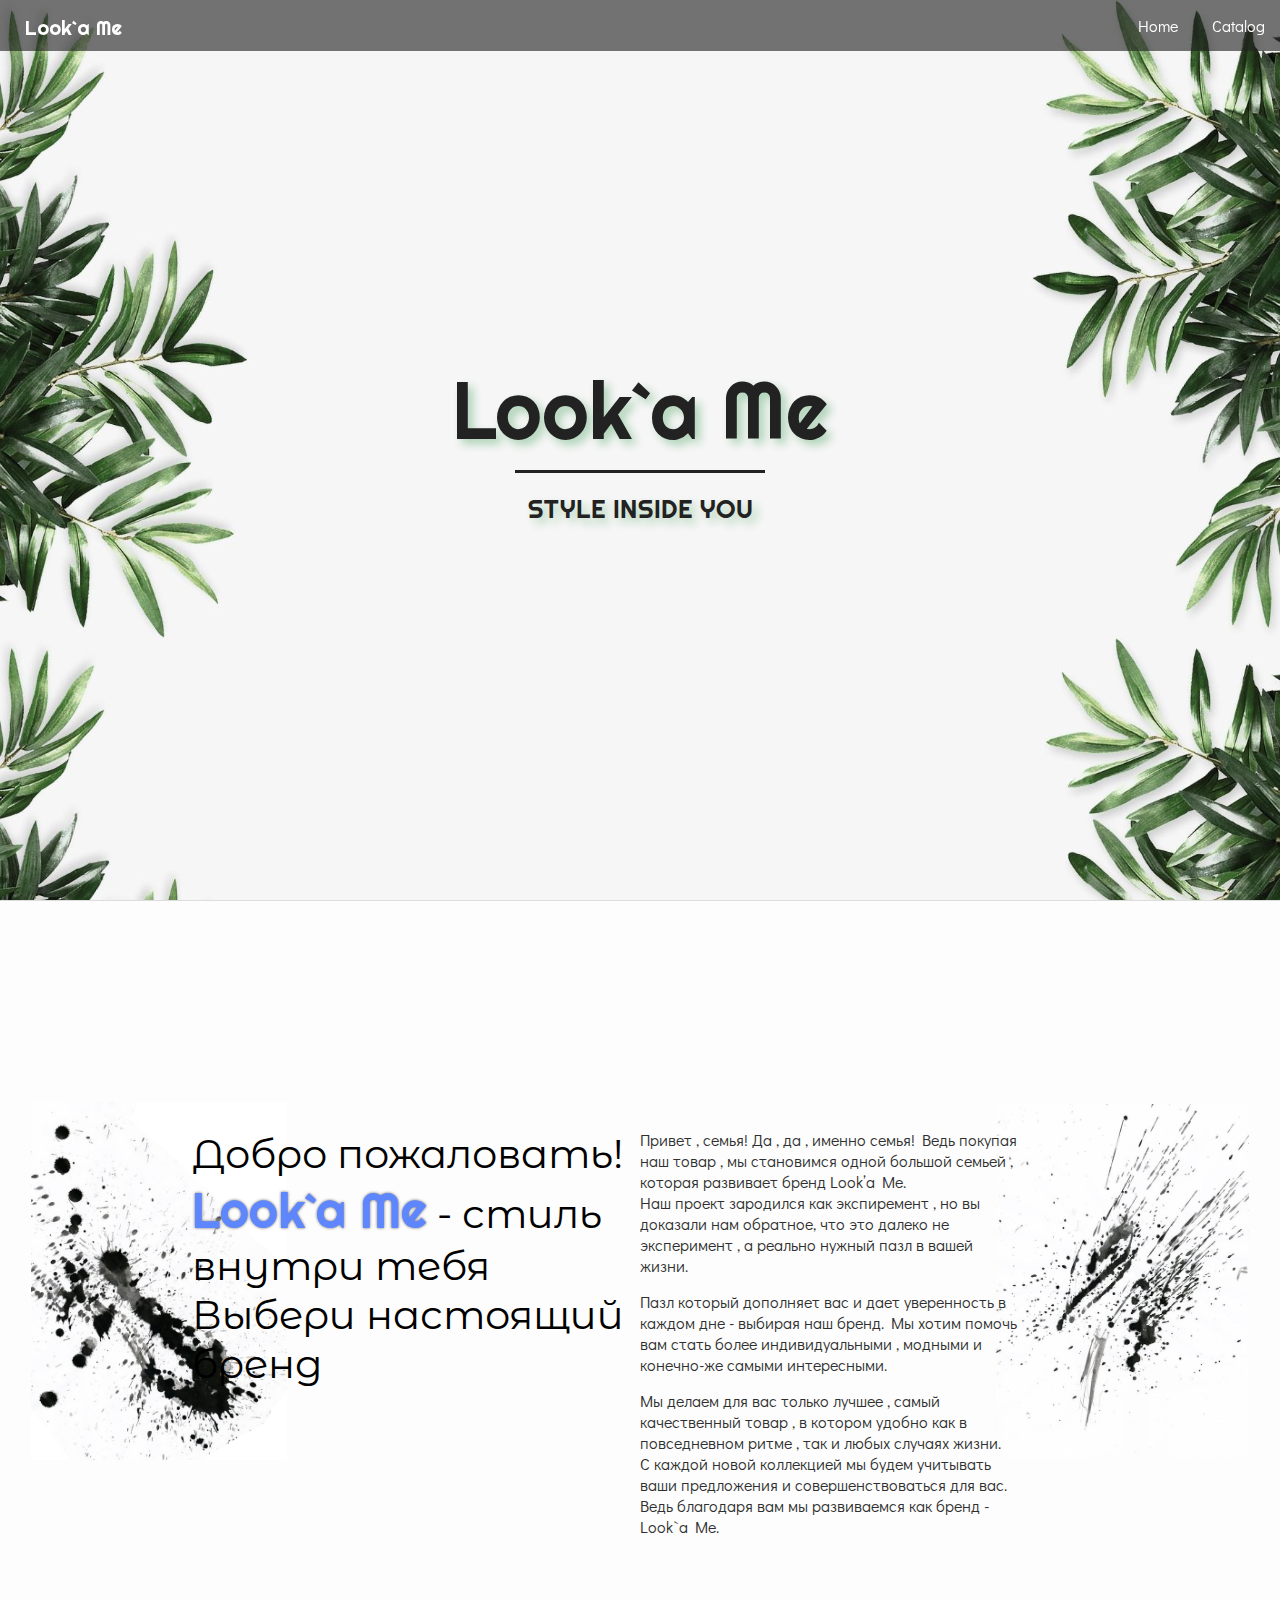
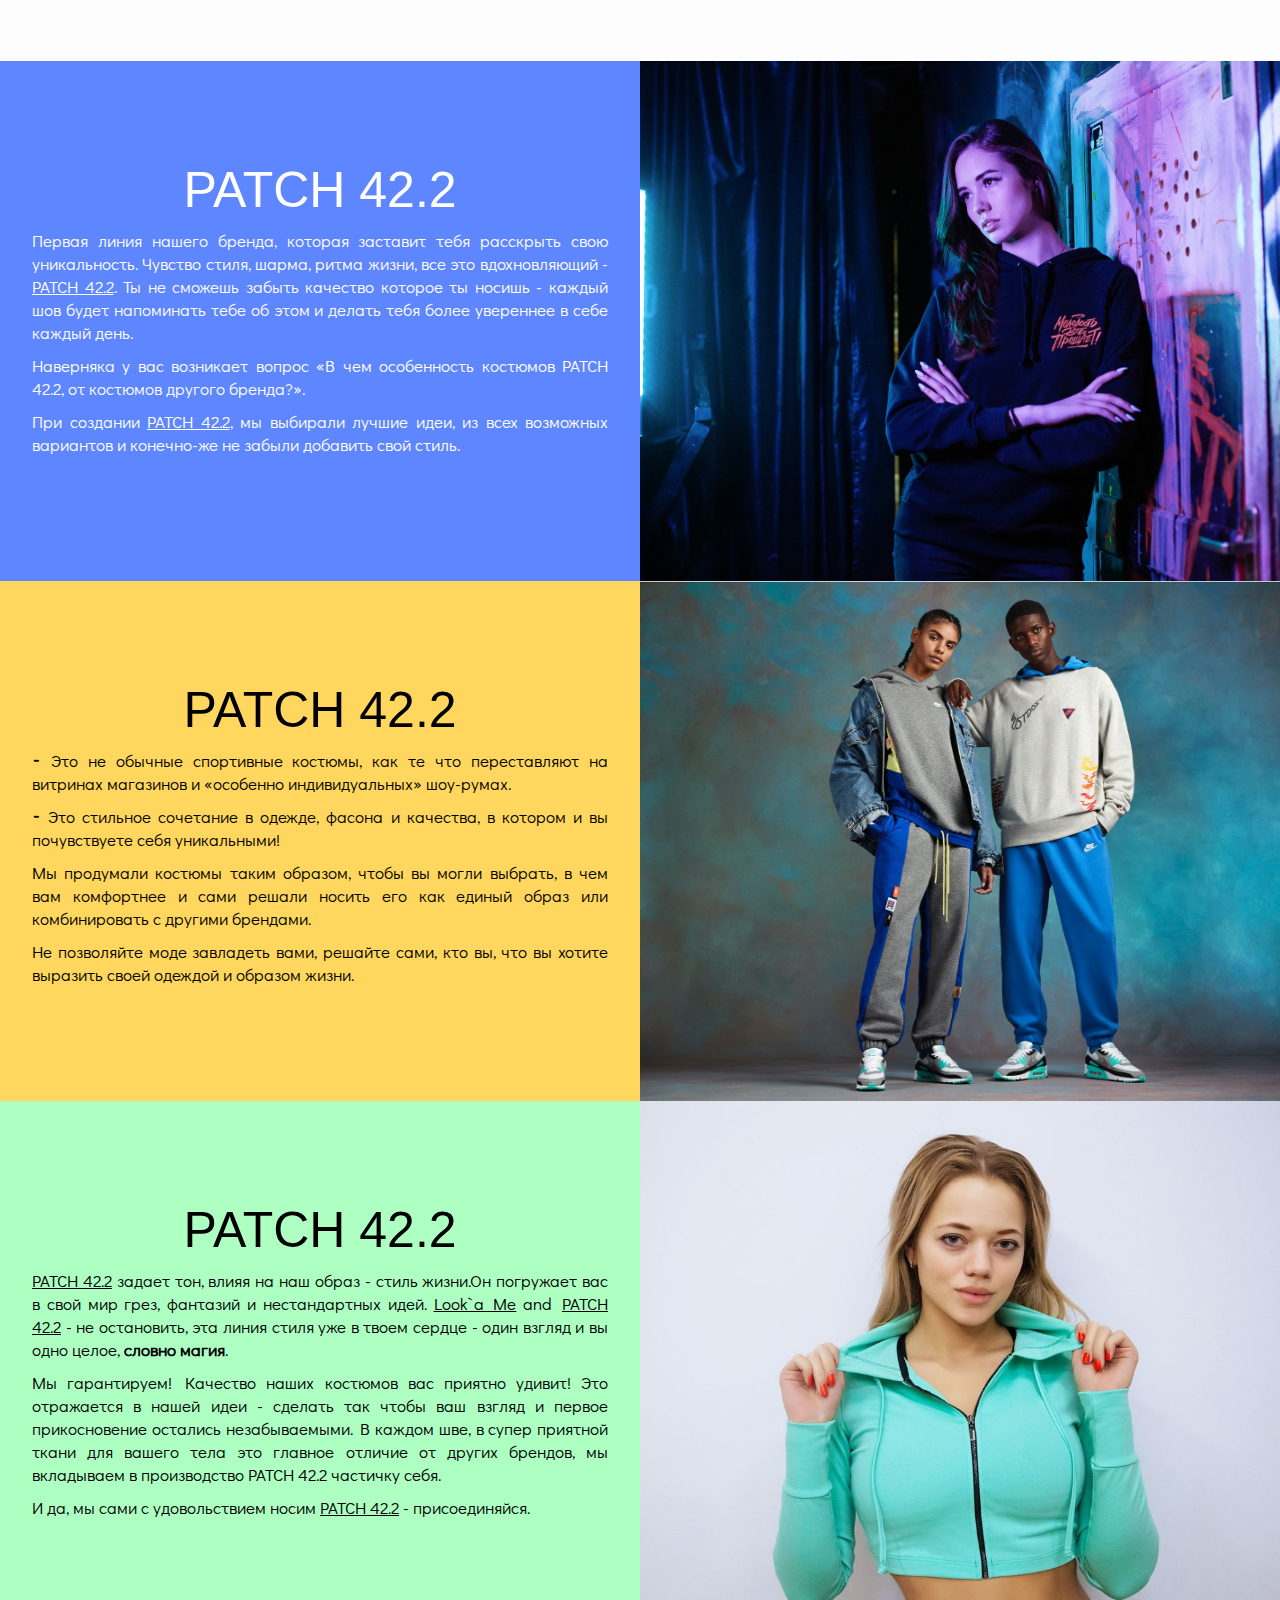
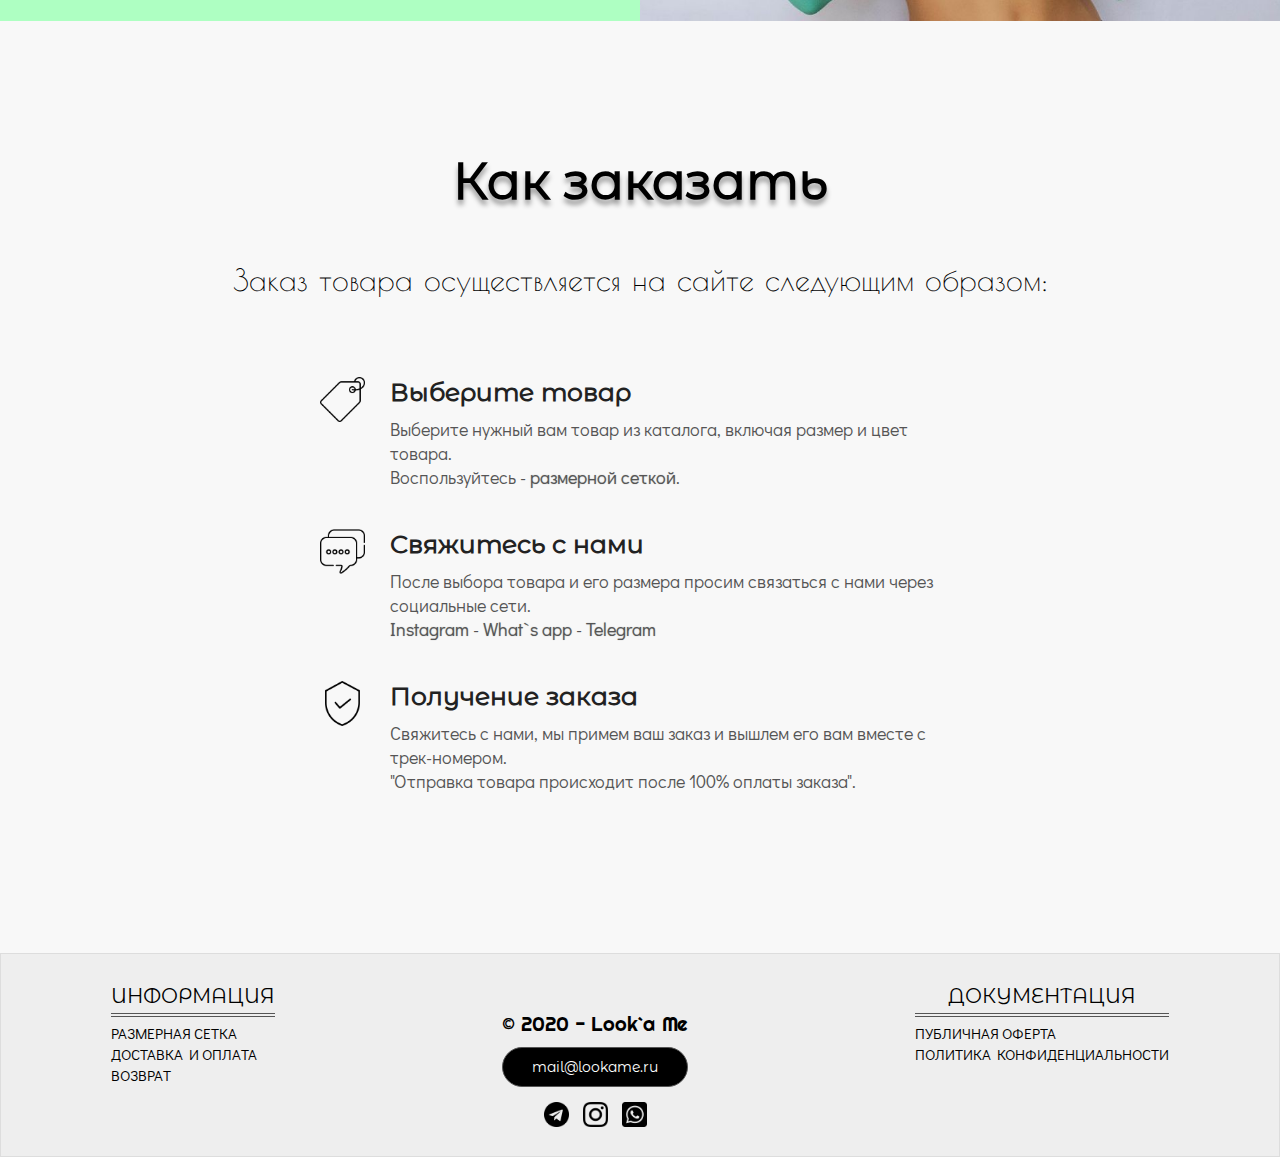
==== index.html @ ed759df3 "new site" ====
﻿<!DOCTYPE html>
<html lang="ru">
<head>
<title>Look`a Me - настоящий бренд одежды</title>
<link rel="stylesheet" href="css/style.css">
<link rel="stylesheet" href="css/shop.css">
<link rel="stylesheet" href="css/font.css">
<meta name="viewport" content="width=device-width, initial-scale=1.0"/>
<meta name="google-site-verification" content="2wb92OUNiCwO4pT8h2PFgtDBq39ON7PKv6XjNlssylE"/>
<meta name="yandex-verification" content="e4275cf8040427b2" />
</head>
<body>
    <!--Навигация - Меню-->
    <nav class='navigation'>
        <a href='index.html' class='logotip' alt='looka me' title='looka me'>Look`a Me</a>
        <ul class='ul_nav'>
            <li class='li_nav'><a href='index.html' class='href_nav'>Home</a></li>
            <li class='li_nav'><a href='shop.html' class='href_nav'>Catalog</a></li>
        </ul>
    </nav>
        <!--Основной блок-->
        
    <div class='content'>
        <!--Логотип-->

        <div class='head'>
            <p class='logo' alt='looka me' title='looka me'>Look`a Me</p>
            <p class='pod_logo'>STYLE INSIDE YOU</p>
        </div>
        <!--Тело сайта-->
        <div class='body_content'>
            <div class='welcome'>
                <div class='welcome_mobile'>
                <div class='welcome_logo'>
                    <p class='p_welcome1'>Добро пожаловать!</p>
                    <p class='p_welcome1 p_welcome2'><span class='s_looka_me' alt='looka me' title='looka me'>Look`a Me</span> - стиль внутри тебя</p>
                    <p class='p_welcome1 p_welcome2'>Выбери настоящий бренд</p>
                </div>
                <div class='welcome_text'>
                    <p>Привет , семья! Да , да , именно семья! Ведь покупая наш товар , 
                    мы становимся одной большой семьей , которая развивает бренд Look’a Me.</p>
                    <p>Наш проект зародился как экспиремент , но вы доказали нам обратное,
                    что это далеко не эксперимент , а реально нужный пазл в вашей жизни.</p>
                    <p class='welcome_text_margin'>Пазл который дополняет вас и дает уверенность в каждом дне - выбирая наш бренд. 
                    Мы хотим помочь вам стать более индивидуальными , 
                    модными и конечно-же самыми интересными.</p>
                    <p>Мы делаем для вас только лучшее , самый качественный товар , 
                    в котором удобно как в повседневном ритме , так и любых случаях жизни.</p>
                    <p>С каждой новой коллекцией мы будем учитывать ваши предложения и совершенствоваться для вас.
                    Ведь благодаря вам мы развиваемся как бренд - Look`a Me.</p>
                </div>
                </div>
            </div>
        </div>
        <div class='express_block'>
        <div class='express_block1'>
                <p class='express_name' alt='looka me' title='looka me'>PATCH 42.2</p>
                <p class='express_name2'>
                    Первая линия нашего бренда, которая заставит тебя расскрыть свою уникальность.
                    Чувство стиля, шарма, ритма жизни, все это вдохновляющий - <u>PATCH 42.2</u>.
                    Ты не сможешь забыть качество которое ты носишь - каждый шов будет напоминать тебе об этом и делать тебя более увереннее в себе каждый день.</p>
                <p class='express_name2'>Наверняка у вас возникает вопрос «В чем особенность костюмов PATCH 42.2, от костюмов другого бренда?».</p>
                <p class='express_name2'>
                    При создании <u>PATCH 42.2</u>, мы выбирали лучшие идеи, из всех возможных вариантов и конечно-же не забыли добавить свой стиль.
                </p>
            </div><div class='express_block1 express_block2'></div>
        </div>
        <div class='express_block'>
            <div class='express_block1 express_block3'>
                <p class='express_name' alt='looka me' title='looka me'>PATCH 42.2</p>
                <p class='express_name2'>⁃ Это не обычные спортивные костюмы, как те что переставляют на витринах магазинов и «особенно индивидуальных» шоу-румах.</p>
                <p class='express_name2'>⁃ Это стильное сочетание в одежде, фасона и качества, в котором и вы почувствуете себя уникальными!</p>
                <p class='express_name2'>Мы продумали костюмы таким образом, чтобы вы могли выбрать,
                в чем вам комфортнее и сами решали носить его как единый образ или комбинировать с другими брендами.</p>
                <p class='express_name2'>Не позволяйте моде завладеть вами, решайте сами, кто вы, что вы хотите выразить своей одеждой и образом жизни.</p>
            </div><div class='express_block1 express_block4'></div>
        </div>
        <div class='express_block'>
            <div class='express_block1 express_block5'>
                <p class='express_name' alt='looka me' title='looka me'>PATCH 42.2</p>
                <p class='express_name2'>
                    <u>PATCH 42.2</u> задает тон, влияя на наш образ - стиль жизни.Он погружает вас в свой мир грез, фантазий и нестандартных идей.
                    <u>Look`a Me</u> and <u>PATCH 42.2</u> - не остановить, эта линия стиля уже в твоем сердце - один взгляд и вы одно целое, <b>словно магия</b>.
                </p>
                <p class='express_name2'>
                    Мы гарантируем! Качество наших костюмов вас приятно удивит! Это отражается в нашей идеи
                    - сделать так чтобы ваш взгляд и первое прикосновение остались незабываемыми.
                    В каждом шве, в супер приятной ткани для вашего тела это главное отличие от других брендов,
                    мы вкладываем в производство PATCH 42.2 частичку себя.</p>
                    <p class='express_name2'>И да, мы сами с удовольствием носим <u>PATCH 42.2</u> - присоединяйся.</p>
            </div><div class='express_block1 express_block6'></div>
        </div>
            <div class='information' alt='looka me' title='looka me'>
                <div class='background_media_information'>
                <p class='logo_information'>Как заказать</p>
                <p class='logo_information2'>Заказ товара осуществляется на сайте следующим образом:</p>
                <ul class='ul_information'>
                    <li class='li_information'>
                        <p class='name_li_information'>Выберите товар</p>
                        <p class='name_li_information2'>Выберите нужный вам товар из каталога, включая размер и цвет товара.</p>
                        <p class='name_li_information2'>Воспользуйтесь - <a href='#' class='a_information'>размерной сеткой</a>.</p>
                    </li>
                    <li class='li_information li_information2'>
                        <p class='name_li_information'>Свяжитесь с нами</p>
                        <p class='name_li_information2'>После выбора товара и его размера просим связаться с нами через социальные сети.</p>
                        <p class='name_li_information2'><a href='https://www.instagram.com/looka_me_shop/' target="_blank" class='a_information'>Instagram</a> - 
                            <a href='#' class='a_information'>What`s app</a> - 
                            <a href='#' class='a_information'>Telegram</a></p>
                    </li>
                    <li class='li_information li_information3'>
                        <p class='name_li_information'>Получение заказа</p>
                        <p class='name_li_information2'>Cвяжитесь с нами, мы примем ваш заказ и вышлем его вам вместе с трек-номером.</p>
                        <p class='name_li_information2'>"Отправка товара происходит после 100% оплаты заказа".</p>
                    </li>
                </ul>
            </div>
            </div>
        </div>
        <!--Подвал-->
        <div class='footer'>
            <ul class='ul_footer'>
                <li class='li_footer'><p class='nav_footer'>ИНФОРМАЦИЯ</p></li>
                <li class='li_footer'><a href='#' class='url_footer'>РАЗМЕРНАЯ СЕТКА</a></li>
                <li class='li_footer'><a href='#' class='url_footer'>ДОСТАВКА И ОПЛАТА</a></li>
                <li class='li_footer'><a href='#' class='url_footer'>ВОЗВРАТ</a></li>
            </ul>
            <ul class='ul_footer ul_footer2'>
                <li class='li_footer'><p class='nav_footer'>ДОКУМЕНТАЦИЯ</p></li>
                <li class='li_footer'><a href='#' class='url_footer'>ПУБЛИЧНАЯ ОФЕРТА</a></li>
                <li class='li_footer'><a href='#' class='url_footer'>ПОЛИТИКА КОНФИДЕНЦИАЛЬНОСТИ</a></li>
            </ul>
            <div class='link'>
                <p class='text_footer'>© 2020 - Look`a Me</p>
                <p class='email_footer'><a href='mailto:mail@lookame.ru' class='a_link' target="_blank">mail@lookame.ru</a></p>
                <a href='#' target="_blank" class='a_link'><div class='img_link telegram'></div></a>
                <a href='https://www.instagram.com/looka_me_shop/' target="_blank" class='a_link'><div class='img_link inst'></div></a>
                <a href='#' target="_blank" class='a_link'><div class='img_link whats'></div></a>
            </div>
        </div>
</body>
</html>
---- css/style.css ----
body,p{
    margin: 0px auto;
    padding: 0px;
    font-family: text;
    cursor: default;
}
.content{background: #f6f6f6;}
/*navigation*/
.navigation{
    margin: 0px auto;
    padding: 0px;
    position: fixed;
    background: #2121219e;
    width: 100%;
    text-align: right;
    cursor: default;
    z-index: 1;
}
.logotip{
    font-family: logo2;
    font-size: 20px;
    color: #fff;
    display: inline-block;
    margin: 15px;
    background-size: 100%;
    background-position: 0px;
    position: absolute;
    left: 10px;
    text-decoration: none;
}
.logotip:hover{ text-shadow: 0px 0px 20px #fff;}

.href_nav{color: #fff;text-decoration: none;} .href_nav:hover{ text-shadow: 1px 1px 10px #fff;}
.ul_nav{
    margin: 0px;
    padding: 0px;
    display: inline-block;
}
.li_nav{
    margin: 5px;
    padding: 10px;
    display: inline-block;
}
/*hed_logo*/
.head{
    margin: 0px auto;
    text-align: center;
    width: 100%;
    height: 60vh;
    padding-top: 40vh;
    background: url('/img/fon_logo1.jpg') repeat-y , #f6f6f6 url('/img/fon_logo2.jpg') repeat-y 100% 0;
    background-size: 250px;
    overflow:hidden;
    border-bottom: 1px solid #ddd;
}
.logo{
    margin-bottom: 10px;
    font-size: 80px;
    font-family: logo2;
    color: #222;
    text-shadow: 5px 5px 10px #abd1b4;
    cursor: default;
}
.pod_logo{
    border-top: 3px solid #222;
    padding-top: 20px;
    width: 250px;
    font-size: 25px;
    font-family: logo2;
    color: #222;
    text-shadow: 5px 5px 10px #abd1b4;
    cursor: default;
}
/* Landscape phones and portrait tablets */
@media screen and (max-width: 767px){
    .head{
        margin: 0px auto;
        text-align: center;
        width: 100%;
        height: 65vh;
        padding-top: 35vh;
        background: url('/img/fon_logo1.jpg') repeat-y , #f6f6f6 url('/img/fon_logo2.jpg') repeat-y 100% 0;
        background-size: 150px;
        overflow: hidden;
        border-bottom: 1px solid #ddd;
    }
    .logo{
        margin-bottom: 10px;
        font-size: 70px;
        font-family: logo2;
        color: #222;
        text-shadow: 5px 5px 10px #abd1b4;
        cursor: default;
    }
    .pod_logo{
        border-top: 3px solid #222;
        padding-top: 20px;
        width: 250px;
        font-size: 25px;
        font-family: logo2;
        color: #222;
        text-shadow: 5px 5px 10px #abd1b4;
        cursor: default;
    }
}
/*body_site*/
.body_content{
    height: 400px;
    padding: 180px 0px;
    text-align: center;
    position: relative;
    overflow: hidden;
    background: url('/img/fon_welcome2.jpg') no-repeat 97% 50% , #fdfdfd url('/img/fon_welcome.jpg') no-repeat 3% 50%;
    background-size: 20%;
}
.welcome_logo{
    width: 35%;
    position: absolute;
    top: 30%;
    left: 15%;
    display: inline-block;
}
.p_welcome1{
    font-size: 40px;
    font-family: welcome;
    color: #000;
    text-align: left;
}
.s_looka_me{
    font-size: 50px;
    font-family: logo2;
    color: #5e86ff;
    text-shadow: 0px 0px 3px #666;
}
.welcome_text{
    width: 30%;
    position: absolute;
    top: 30%;
    left: 50%;
    display: inline-block;
    color: #2f2f2f;
    text-align: left;
    font-family: text;
    font-size: 16px;
}
.welcome_text_margin{
    margin: 15px 0px;
}
/* Landscape phones and portrait tablets */
@media screen and (max-width: 767px){
.body_content{
    height: auto;
    padding: 0px;
    text-align: center;
    overflow: hidden;
    background:  #f3f3f3;
}
.welcome{
    width: auto;
    background: #e7e2e6 url('/img/fon_welcome_mobile.jpg') 100% 100% no-repeat;
    background-size: 200px;
    box-shadow: 0px 10px 5px #999;
}
.welcome_mobile{ 
    background: #ffffff82;
    padding-bottom: 80px;
}
.welcome_logo{
    width: auto;
    margin: 10px auto;
    padding: 0px 20px;
    position: relative;
    top: 0px;
    left: 0px;
    overflow: hidden;
}
.p_welcome1{
    margin: 0px auto;
    padding: 20px;
    font-size: 20px;
    font-family: welcome;
    color: #000;
    border-bottom: 1px solid #000;
    text-align: center;
}
.p_welcome2{
    display: none;
}
.s_looka_me{
    display: none;
}
.welcome_text{
    width: auto;
    margin: 0px auto 20px auto;
    padding: 0px 30px;
    color: #000;
    text-align: justify;
    font-family: text;
    font-size: 15px;
    position: relative;
    top: 0px;
    left: 0px;
}
}
/*express_blocs*/
.express_block{
    margin: 0px auto;
    text-align: center;
    padding: 0px;
    min-height: 450px;
}
.express_block1{
    width: 50%;
    margin: 0px auto;
    padding-bottom: 20px;
    min-height: 500px;
    display: inline-block;
    vertical-align: top;
    overflow: hidden;
    background: #5e86ff;
    color: #fff;
}
.express_block2{background: url(/img/back1.jpg)no-repeat top center;background-size: cover;}
.express_block3{background: #ffd75e ;color: #000;}
.express_block4{background: url(/img/back2.jpg) no-repeat top center;background-size: cover;}
.express_block5{background: #aeffc2;color: #000;}
.express_block6{background: url(/img/back3.jpg) no-repeat top center;background-size: cover;}
.express_name{
    font-size: 50px;
    font-family: arial;
    text-align: center;  
    margin-top: 100px; 
}
.express_name2{
    width: 90%;
    margin-top: 10px;
    font-size: 17px;
    font-family: text;
    text-align: justify;
}
/* Landscape phones and portrait tablets */
@media screen and (max-width: 767px){
.express_block1{
    width: 95%;
    margin: 10px auto;
    padding-bottom: 20px;
    min-height: 400px;
    height: auto;
    overflow: hidden;
    box-shadow: 0px 0px 10px #999;
    border-radius: 20px;
}
.express_name{
    text-decoration: underline;
    font-size: 50px;
    font-family: arial;
    text-align: center;  
    margin-top: 20px;
}
}
/*Information*/
.information{
    margin: -20px 0px;
    padding-top: 150px;
    text-align: center;
    background: url('/img/fon_logo1.jpg') repeat-y , #f6f6f6 url('/img/fon_logo2.jpg') repeat-y 100% 0%;
    background-size: 250px;
    background-attachment: fixed;
    overflow: hidden;
}
.background_media_information{
    margin-top: -150px;
    padding-top: 150px;
    background: #ffffff3d;
}
.logo_information{
    width: 100%;
    margin: 0px auto;
    font-size: 50px;
    font-family: welcome;
    font-weight: 600;
    text-shadow: 0px 5px 5px #999;
}
.logo_information2{
    width: 100%;
    margin-top: 50px;
    font-size: 30px;
    font-family: textru;
}
.ul_information{
    margin: 20px auto;
    padding: 20px;
    padding-bottom: 120px;
    list-style-type: none;
    border: 0px solid #555;
    width: 50%;
    text-align: left;
    overflow: hidden;
}
.li_information{
    margin: 40px auto;
    padding-left: 70px;
    background: url('/img/icon/1.png') no-repeat;
    background-size: 45px 45px;
}
.li_information2{background: url('/img/icon/2.png') no-repeat;background-size: 45px 45px;}
.li_information3{background: url('/img/icon/3.png') no-repeat;background-size: 45px 45px;}
.name_li_information{
    margin: 10px auto;
    font-weight: 600;
    font-size: 25px;
    font-family: welcome;;
    color: #222;
}
.name_li_information2{
    font-size: 18px;
    font-family: text;
    color: #555;
}
.a_information{
    text-decoration: none;
    color: #555;
    text-shadow: 0px 0px 1px #999;
}.a_information:hover{text-decoration: underline;color: #000;text-shadow: 0px 0px 2px #666;}

/* Landscape phones and portrait tablets */
@media screen and (max-width: 767px){
.information{
    margin: 0px 0px;
    padding-top: 150px;
    text-align: center;
    background: url('/img/fon_logo1.jpg') repeat-y , #f6f6f6 url('/img/fon_logo2.jpg') repeat-y 100% 0%;
    background-size: 150px;
    background-attachment: fixed;
    overflow: hidden;
}
.background_media_information{
    margin-top: -150px;
    padding: 150px 0px 20px 0px;
    background: #ffffff94;
}
.ul_information{
    margin: 20px auto;
    padding: 20px;
    padding-bottom: 120px;
    list-style-type: none;
    border: 0px solid #555;
    width: 85%;
    text-align: left;
    overflow: hidden;
}
.logo_information{
    width: 100%;
    margin: 0px auto;
    font-size: 45px;
    font-family: welcome;
    font-weight: 200;
    text-shadow: 0px;
}
}
/* Footer */
.footer{
    margin: 0px auto;
    padding: 20px 100px;
    text-align: center;
    background: #eee;
    border: 1px solid #ddd;
    overflow: hidden;
    position: relative;
}
.ul_footer{
    margin: 10px;
    padding: 0px;
    list-style-type: none;
    text-align: left;
    float: left;
}.ul_footer2{
    float: right;
}
.nav_footer{
    border-bottom: 4px double #555;
    margin-bottom: 5px;
    padding-bottom: 5px;
    text-align: center;
    font-size: 20px;
    font-family: welcome;
}
.li_footer{
    font-family: text;
}
.url_footer{
    font-size: 15px;
    color: #000;
    text-decoration: none;
}.url_footer:hover{color: #000;text-decoration: underline;text-shadow: 0px 0px 4px #999;}
.text_footer{
    margin-top: 20%;
    font-size: 20px;
    font-family: logo2;
    text-align: center;
}
.email_footer{
    margin: 10px auto;
    padding: 10px 0px;
    border: 1px solid #555;
    border-radius: 20px;
    background: #000;
    font-size: 14px;
    font-family: welcome;
    text-align: center;
    transition: 0.6s;
}.email_footer:hover{
    border: 1px solid #777;
    background: #039be5;
    box-shadow: 0px 0px 5px #777;
}.email_footer:hover .a_link{color: #fff;text-decoration: underline;}
.a_link{
    color: #fff;
    text-decoration: none;
}
/*link block*/
.link{
    text-align: center;
    margin: 0px auto;
    display: inline-block;
}
.img_link{
    width: 25px;
    height: 25px;
    margin: 5px;
    display: inline-block;
}
.telegram{
    background: url('/img/icon/Btelegram.png')no-repeat;
    background-size: 100% 100%;
    transition: 0.9s;
}.telegram:hover{background: url('/img/icon/telegram.png')no-repeat;background-size: 100% 100%;transition: 0.9s;}
.inst{
    background: url('/img/icon/BInstagram.png')no-repeat;
    background-size: 100% 100%;
    transition: 0.9s;
}.inst:hover{background: url('/img/icon/Instagram.png')no-repeat;background-size: 100% 100%;transition: 0.9s;}
.whats{
    background: url('/img/icon/Bwhatsapp.png')no-repeat;
    background-size: 100% 100%;
    transition: 0.9s;
}.whats:hover{background: url('/img/icon/whatsapp.png')no-repeat;background-size: 100% 100%;transition: 0.9s;}

/* Landscape phones and portrait tablets */
@media screen and (max-width: 767px){
    .ul_footer{
    margin: 40px auto;
    width: auto;
    padding: 0px;
    list-style-type: none;
    text-align: left;
    float: none;
    text-align: center;
}
.ul_footer2{
    float: none;
}
.text_footer{
    margin-top: 20%;
    font-size: 16px;
    font-family: logo2;
    text-align: center;
}
.email_footer{
    font-size: 10px;
}
}
---- css/shop.css ----
.body_shop{
    width: 70%;
    margin: 50px auto;
    padding: 0px;
    text-align: center;
    overflow: hidden;
}
.inline_block_shop{
    width: 30%;
    margin: 0px 20px;
    display: inline-block;
}
.category_man{
    width: 100%;
    height: 550px;
    background: url('/img/shop-man.jpg') no-repeat top center;
    background-size:cover;
    margin: 0px auto;
}.category_wooman{background: url('/img/shop-wooman.jpg') no-repeat top center;background-size: cover;}

.text_category{
    width: 50%;
    margin: 50px auto;
}
.name_text_category{
    margin: 10px auto;
    font-size: 30px;
    font-family: textru;
    font-weight: 900;
}
.name_text_category_small{
    margin: 10px auto;
    font-size: 18px;
}
.name_text_category_button{
    width: 70%;
    margin: 20px auto;
    padding: 10px;
    border: 2px solid #000;
    border-radius: 20px;
    display: block;
    font-family: textru;
    font-weight: 900;
    color: #000;
    text-decoration: none;
    transition: 0.5s;
    overflow: hidden;
    text-align: center;
}.name_text_category_button:hover{background: #000;color: #fff;}
---- css/font.css ----
@charset "UTF-8";
/* CSS Document */

@font-face {
    font-family: logo;
    src: url('/shrift/logo.ttf');
   }
@font-face {
    font-family: logo2;
    src: url('/shrift/logo2.ttf');
   }
@font-face {
    font-family: text;
    src: url('/shrift/text.ttf');
   }
@font-face {
    font-family: text2;
    src: url('/shrift/text.ttf');
   }
@font-face {
    font-family: textru;
    src: url('/shrift/textru.ttf');
   }@font-face {
    font-family: welcome;
    src: url('/shrift/welcome.ttf');
   }
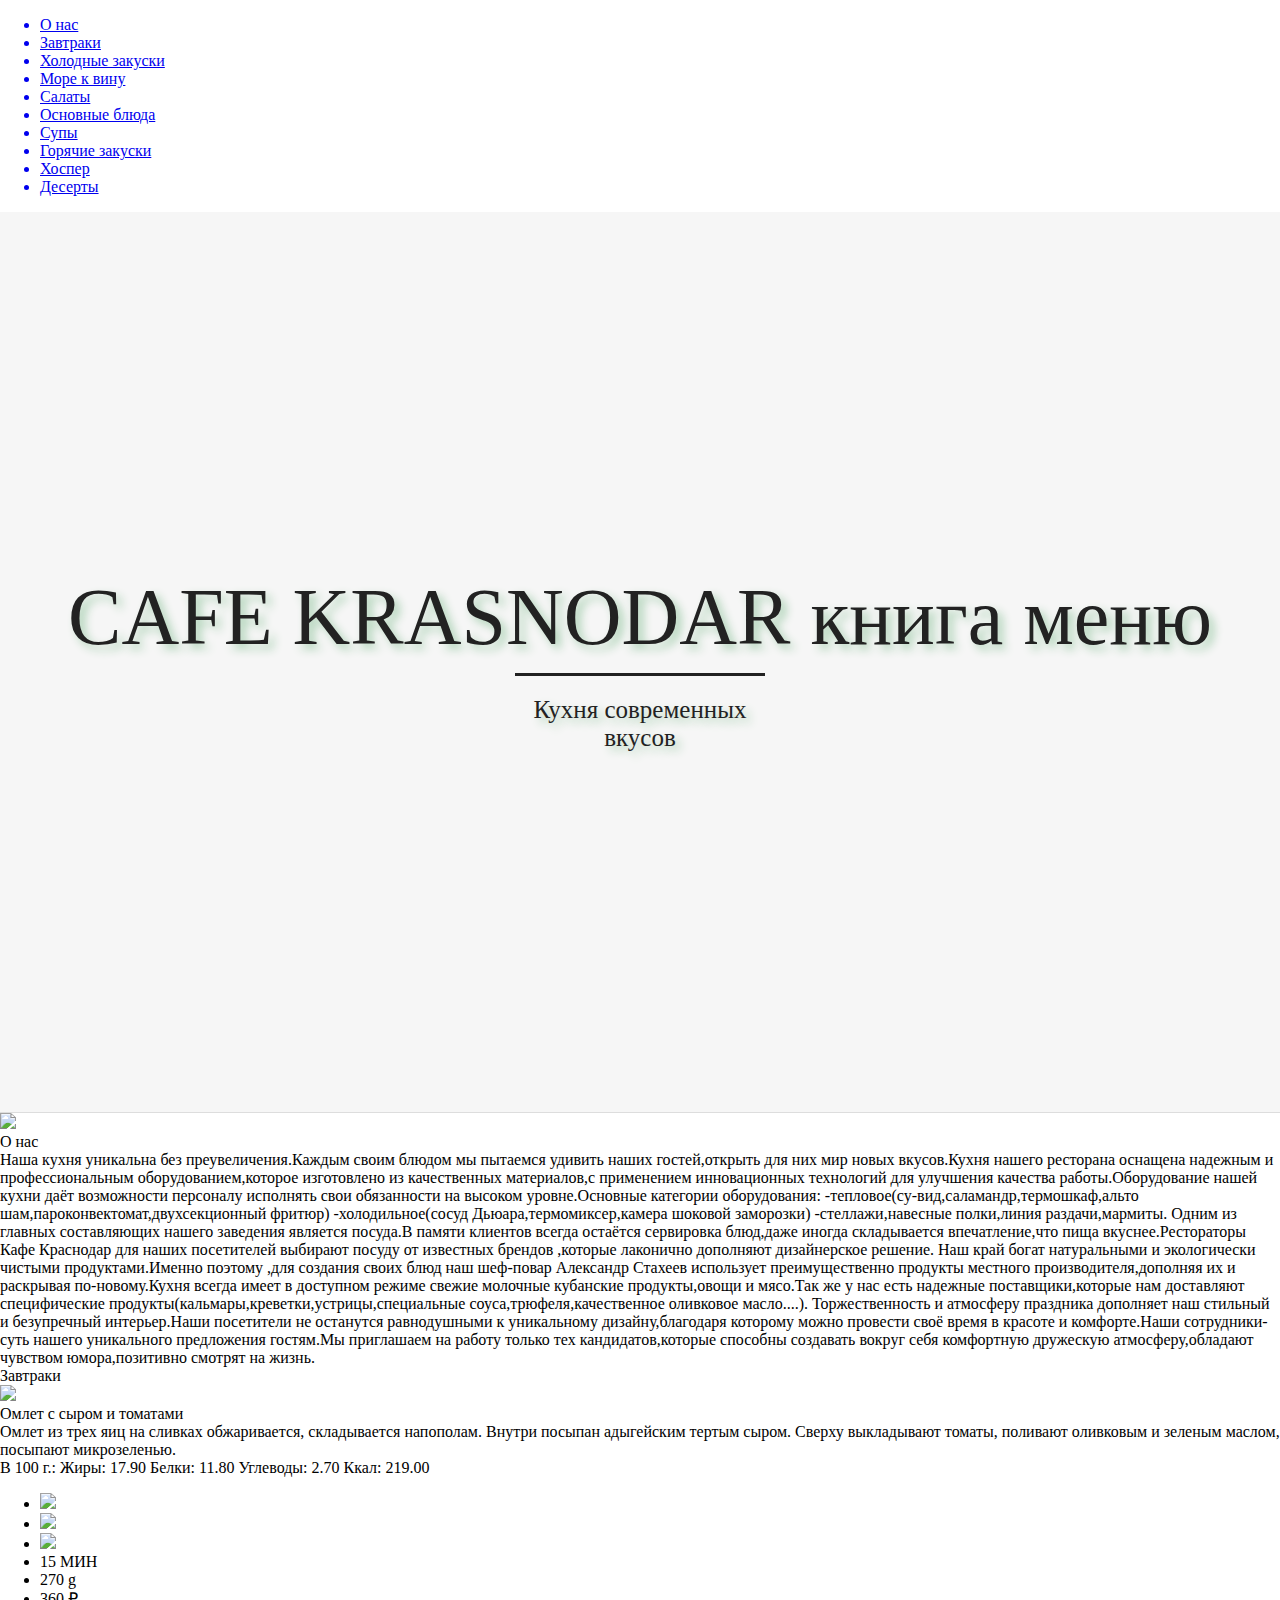
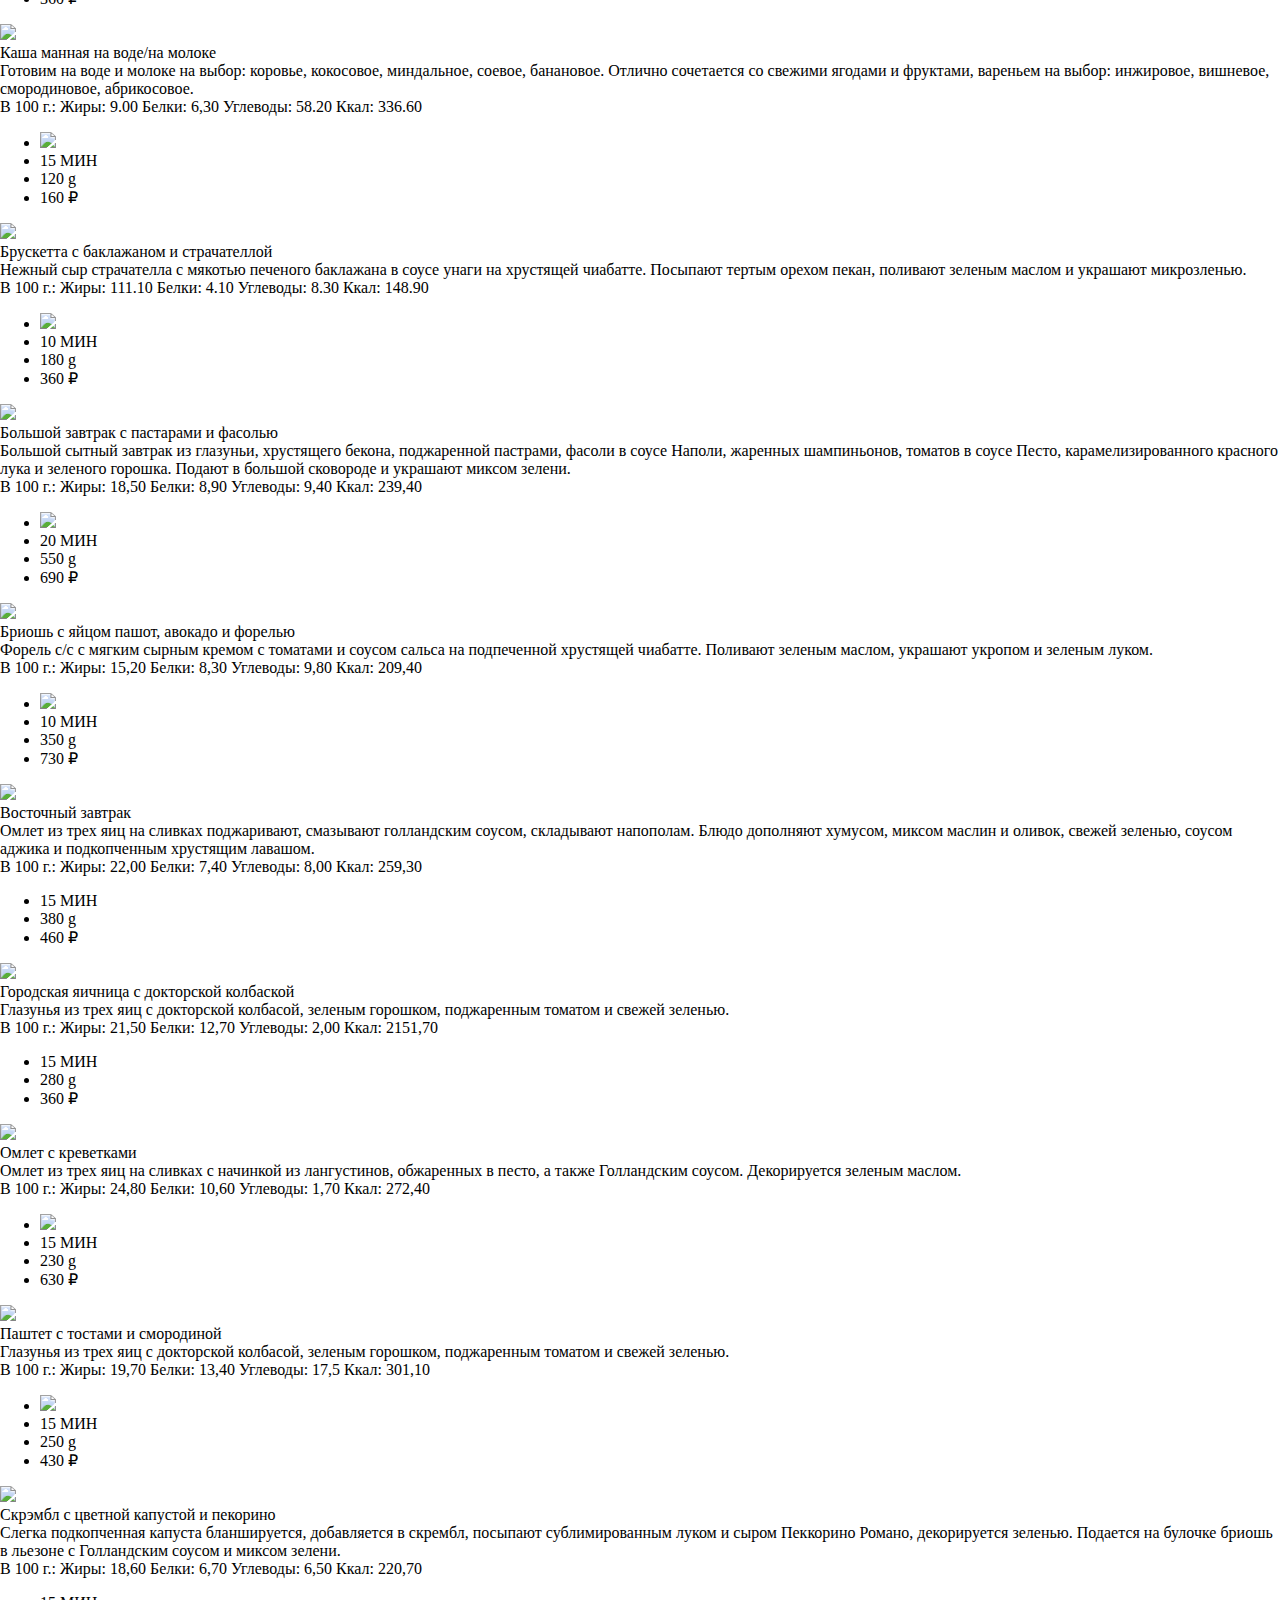
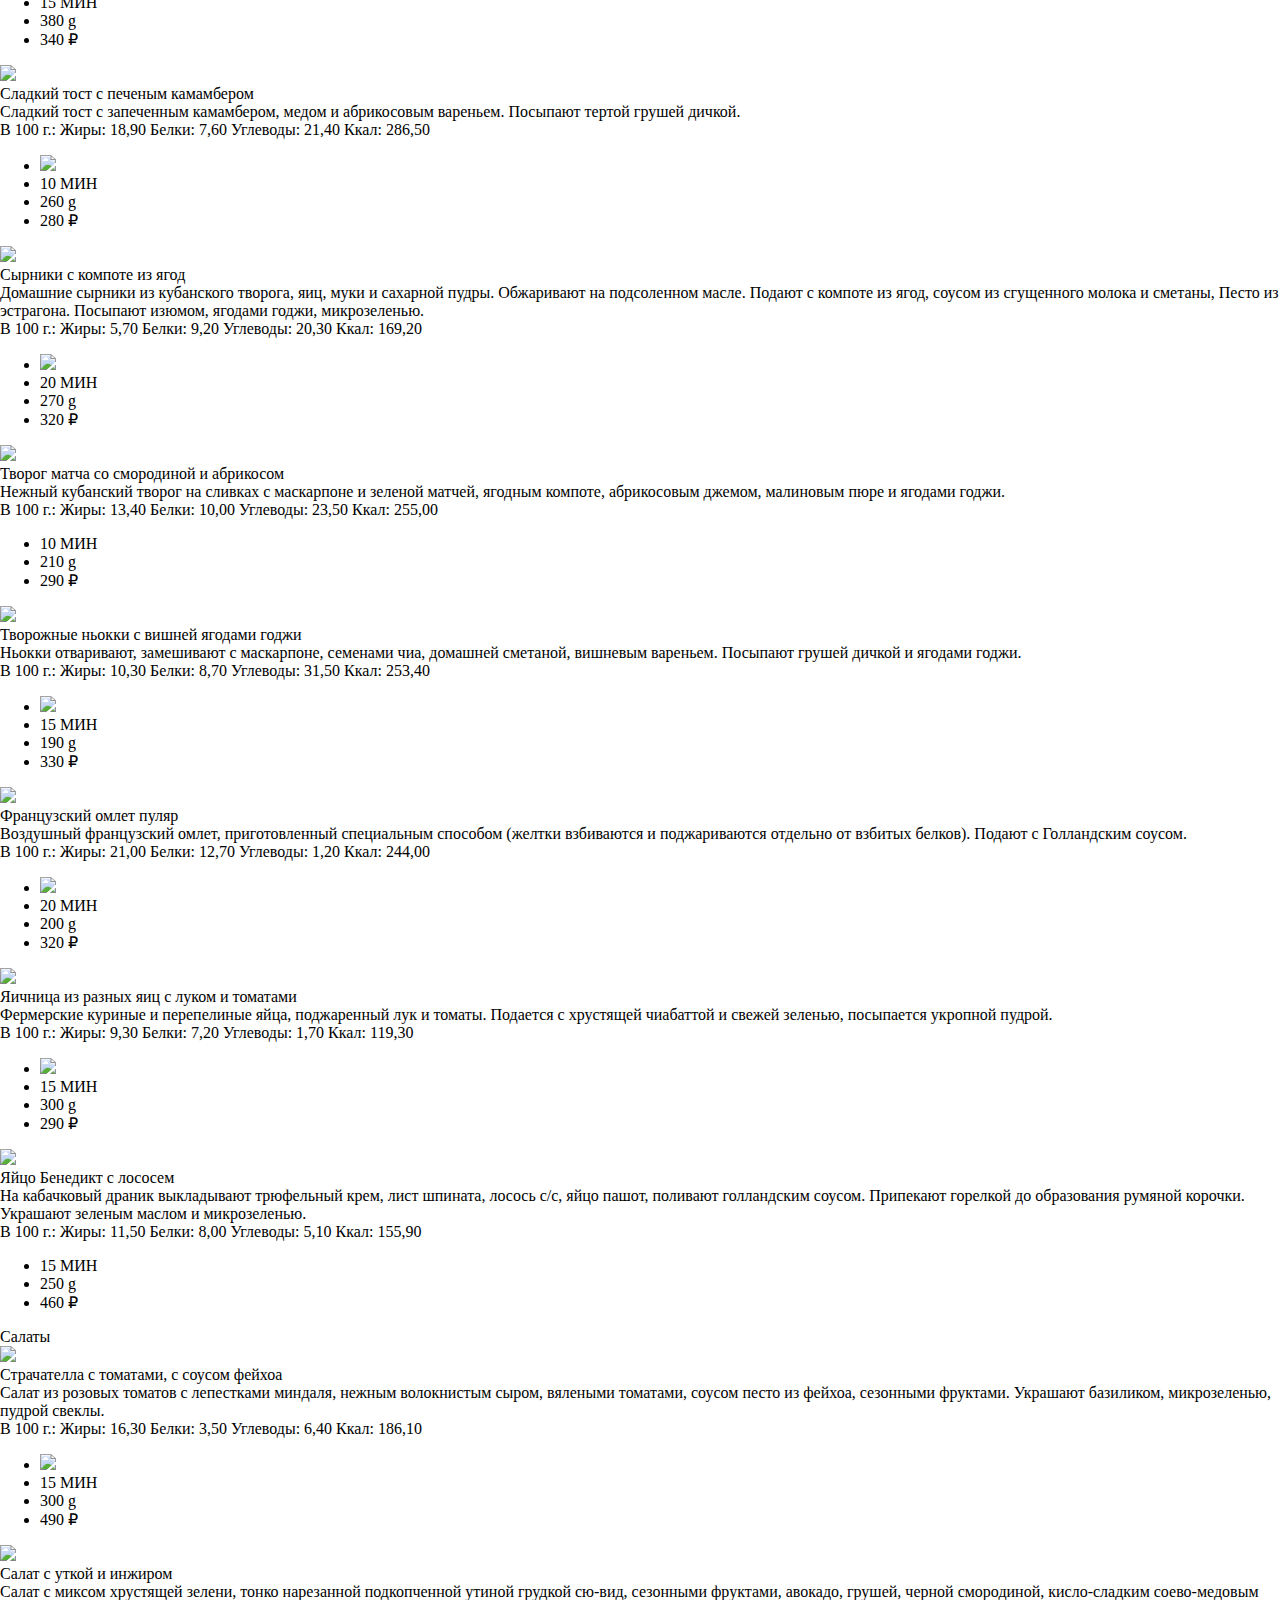
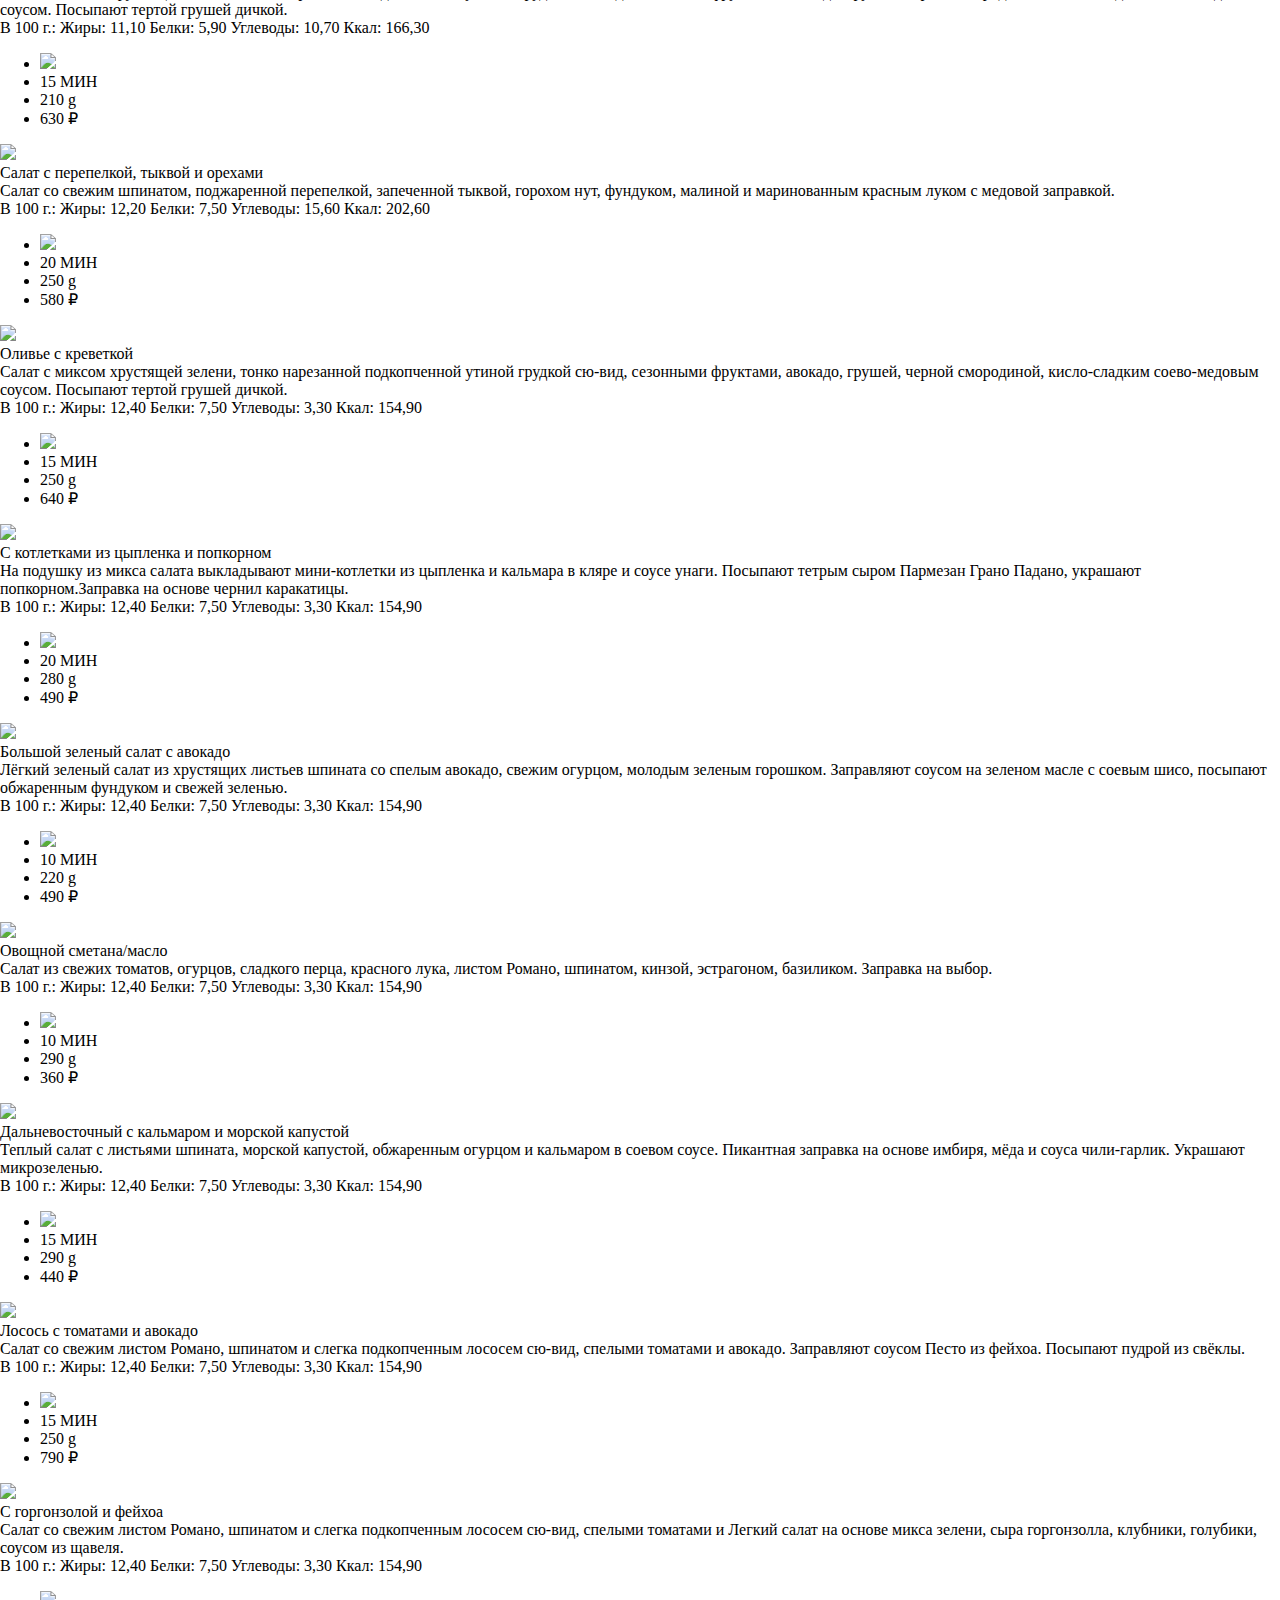
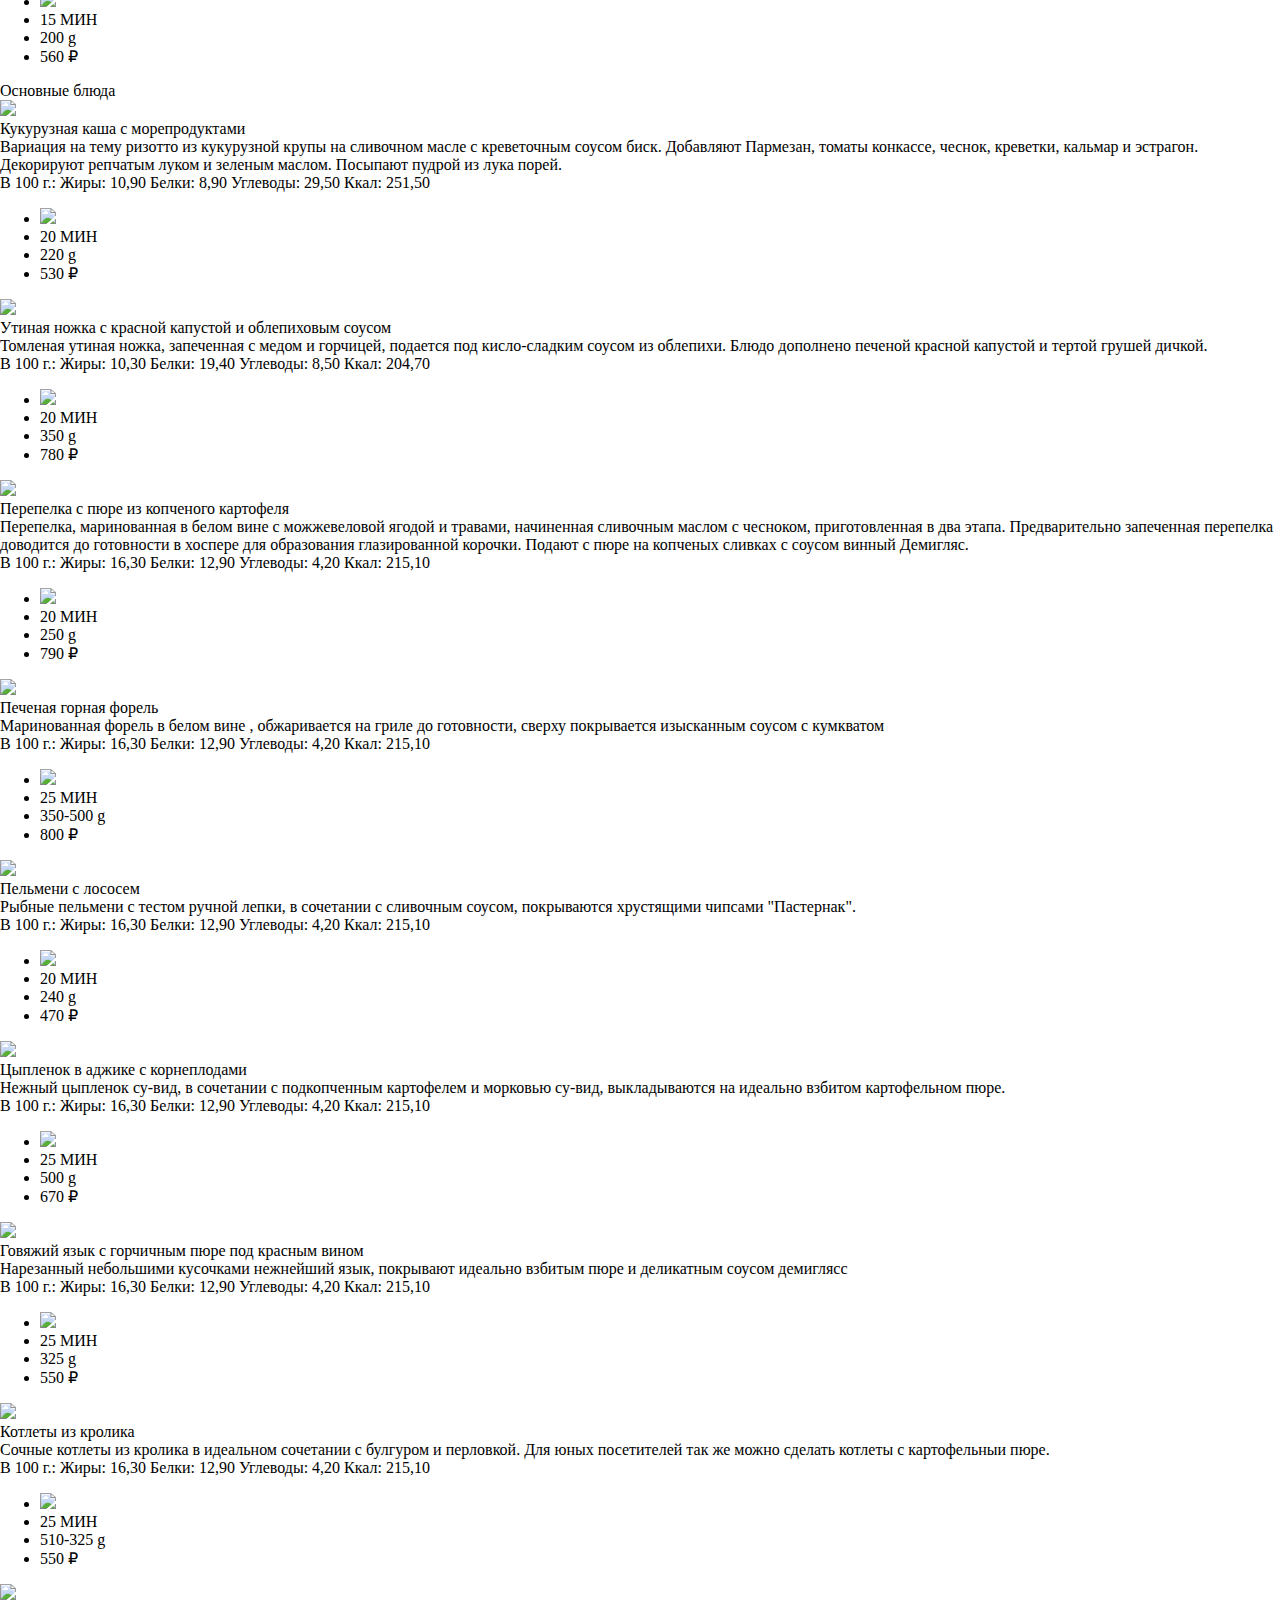
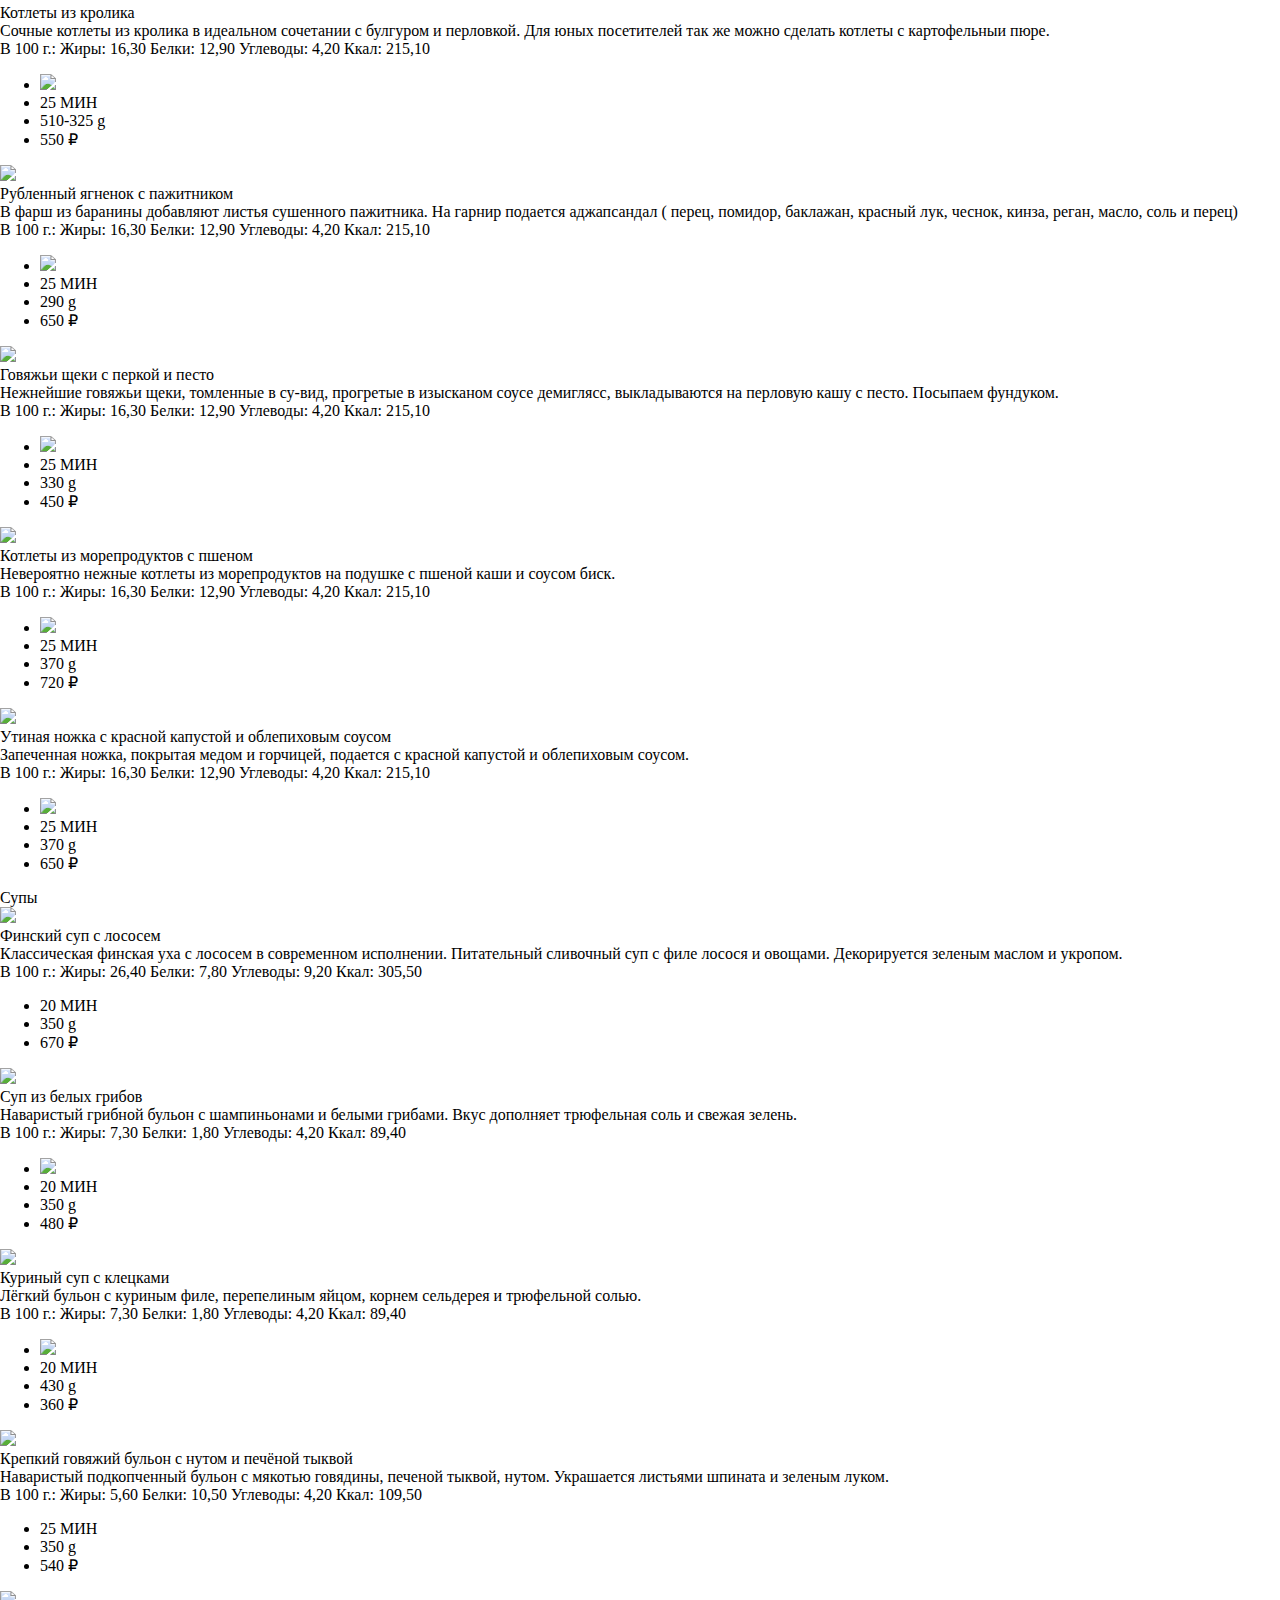
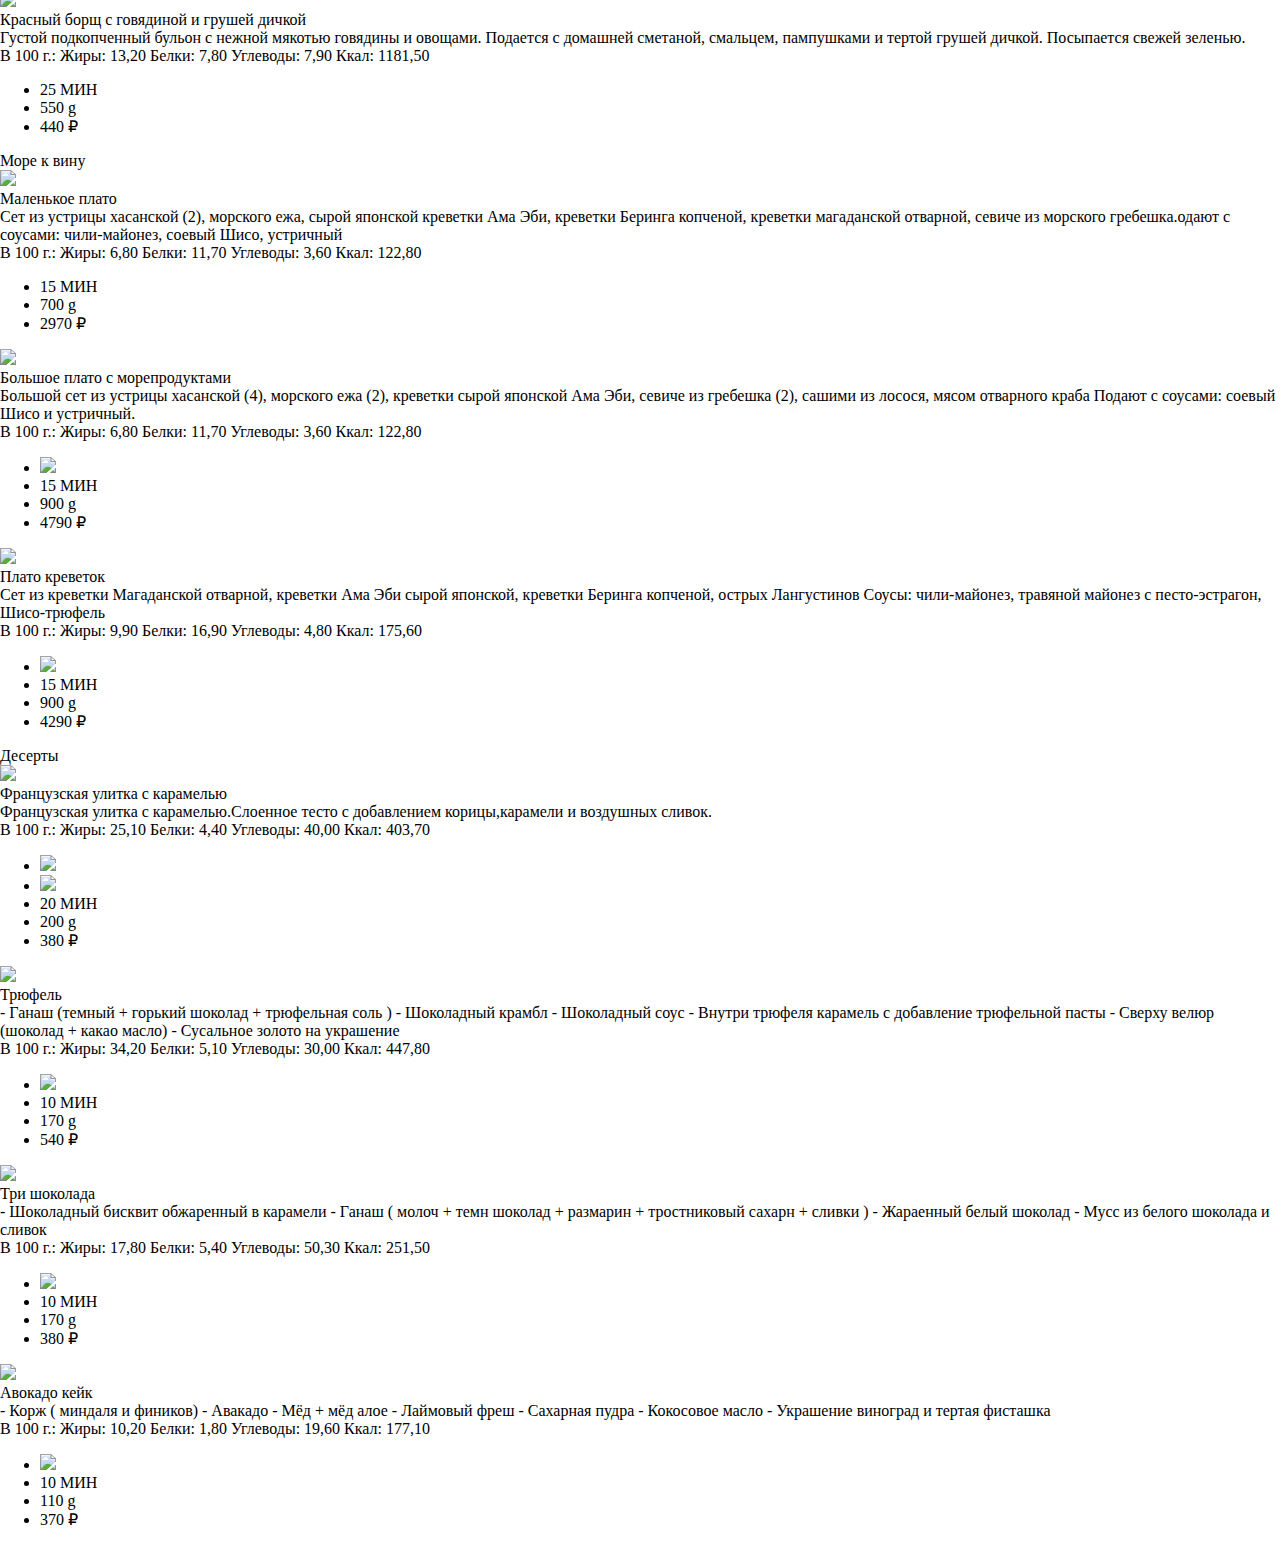
==== commit 3ca72748: "Update index.html" ====
--- a/index.html
+++ b/index.html
@@ -1,141 +1,975 @@
-﻿<!DOCTYPE html>
-<html lang="ru">
-<head>
-<title>Look`a Me - настоящий бренд одежды</title>
-<link rel="stylesheet" href="css/style.css">
-<link rel="stylesheet" href="css/shop.css">
-<link rel="stylesheet" href="css/font.css">
-<meta name="viewport" content="width=device-width, initial-scale=1.0"/>
-<meta name="google-site-verification" content="2wb92OUNiCwO4pT8h2PFgtDBq39ON7PKv6XjNlssylE"/>
-<meta name="yandex-verification" content="e4275cf8040427b2" />
-</head>
+<!DOCTYPE html>
+<html>
+ <head>
+   <title>CAFE-KRASNODAR</title>
+   <meta charset="utf-8">
+   <link rel="stylesheet" href="css/style.css">
+   <meta name="viewport" content="width=device-width, initial-scale=1">
+ </head>
 <body>
-    <!--Навигация - Меню-->
-    <nav class='navigation'>
-        <a href='index.html' class='logotip' alt='looka me' title='looka me'>Look`a Me</a>
-        <ul class='ul_nav'>
-            <li class='li_nav'><a href='index.html' class='href_nav'>Home</a></li>
-            <li class='li_nav'><a href='shop.html' class='href_nav'>Catalog</a></li>
-        </ul>
-    </nav>
-        <!--Основной блок-->
-        
-    <div class='content'>
-        <!--Логотип-->
-
-        <div class='head'>
-            <p class='logo' alt='looka me' title='looka me'>Look`a Me</p>
-            <p class='pod_logo'>STYLE INSIDE YOU</p>
-        </div>
-        <!--Тело сайта-->
-        <div class='body_content'>
-            <div class='welcome'>
-                <div class='welcome_mobile'>
-                <div class='welcome_logo'>
-                    <p class='p_welcome1'>Добро пожаловать!</p>
-                    <p class='p_welcome1 p_welcome2'><span class='s_looka_me' alt='looka me' title='looka me'>Look`a Me</span> - стиль внутри тебя</p>
-                    <p class='p_welcome1 p_welcome2'>Выбери настоящий бренд</p>
-                </div>
-                <div class='welcome_text'>
-                    <p>Привет , семья! Да , да , именно семья! Ведь покупая наш товар , 
-                    мы становимся одной большой семьей , которая развивает бренд Look’a Me.</p>
-                    <p>Наш проект зародился как экспиремент , но вы доказали нам обратное,
-                    что это далеко не эксперимент , а реально нужный пазл в вашей жизни.</p>
-                    <p class='welcome_text_margin'>Пазл который дополняет вас и дает уверенность в каждом дне - выбирая наш бренд. 
-                    Мы хотим помочь вам стать более индивидуальными , 
-                    модными и конечно-же самыми интересными.</p>
-                    <p>Мы делаем для вас только лучшее , самый качественный товар , 
-                    в котором удобно как в повседневном ритме , так и любых случаях жизни.</p>
-                    <p>С каждой новой коллекцией мы будем учитывать ваши предложения и совершенствоваться для вас.
-                    Ведь благодаря вам мы развиваемся как бренд - Look`a Me.</p>
-                </div>
-                </div>
-            </div>
-        </div>
-        <div class='express_block'>
-        <div class='express_block1'>
-                <p class='express_name' alt='looka me' title='looka me'>PATCH 42.2</p>
-                <p class='express_name2'>
-                    Первая линия нашего бренда, которая заставит тебя расскрыть свою уникальность.
-                    Чувство стиля, шарма, ритма жизни, все это вдохновляющий - <u>PATCH 42.2</u>.
-                    Ты не сможешь забыть качество которое ты носишь - каждый шов будет напоминать тебе об этом и делать тебя более увереннее в себе каждый день.</p>
-                <p class='express_name2'>Наверняка у вас возникает вопрос «В чем особенность костюмов PATCH 42.2, от костюмов другого бренда?».</p>
-                <p class='express_name2'>
-                    При создании <u>PATCH 42.2</u>, мы выбирали лучшие идеи, из всех возможных вариантов и конечно-же не забыли добавить свой стиль.
-                </p>
-            </div><div class='express_block1 express_block2'></div>
-        </div>
-        <div class='express_block'>
-            <div class='express_block1 express_block3'>
-                <p class='express_name' alt='looka me' title='looka me'>PATCH 42.2</p>
-                <p class='express_name2'>⁃ Это не обычные спортивные костюмы, как те что переставляют на витринах магазинов и «особенно индивидуальных» шоу-румах.</p>
-                <p class='express_name2'>⁃ Это стильное сочетание в одежде, фасона и качества, в котором и вы почувствуете себя уникальными!</p>
-                <p class='express_name2'>Мы продумали костюмы таким образом, чтобы вы могли выбрать,
-                в чем вам комфортнее и сами решали носить его как единый образ или комбинировать с другими брендами.</p>
-                <p class='express_name2'>Не позволяйте моде завладеть вами, решайте сами, кто вы, что вы хотите выразить своей одеждой и образом жизни.</p>
-            </div><div class='express_block1 express_block4'></div>
-        </div>
-        <div class='express_block'>
-            <div class='express_block1 express_block5'>
-                <p class='express_name' alt='looka me' title='looka me'>PATCH 42.2</p>
-                <p class='express_name2'>
-                    <u>PATCH 42.2</u> задает тон, влияя на наш образ - стиль жизни.Он погружает вас в свой мир грез, фантазий и нестандартных идей.
-                    <u>Look`a Me</u> and <u>PATCH 42.2</u> - не остановить, эта линия стиля уже в твоем сердце - один взгляд и вы одно целое, <b>словно магия</b>.
-                </p>
-                <p class='express_name2'>
-                    Мы гарантируем! Качество наших костюмов вас приятно удивит! Это отражается в нашей идеи
-                    - сделать так чтобы ваш взгляд и первое прикосновение остались незабываемыми.
-                    В каждом шве, в супер приятной ткани для вашего тела это главное отличие от других брендов,
-                    мы вкладываем в производство PATCH 42.2 частичку себя.</p>
-                    <p class='express_name2'>И да, мы сами с удовольствием носим <u>PATCH 42.2</u> - присоединяйся.</p>
-            </div><div class='express_block1 express_block6'></div>
-        </div>
-            <div class='information' alt='looka me' title='looka me'>
-                <div class='background_media_information'>
-                <p class='logo_information'>Как заказать</p>
-                <p class='logo_information2'>Заказ товара осуществляется на сайте следующим образом:</p>
-                <ul class='ul_information'>
-                    <li class='li_information'>
-                        <p class='name_li_information'>Выберите товар</p>
-                        <p class='name_li_information2'>Выберите нужный вам товар из каталога, включая размер и цвет товара.</p>
-                        <p class='name_li_information2'>Воспользуйтесь - <a href='#' class='a_information'>размерной сеткой</a>.</p>
-                    </li>
-                    <li class='li_information li_information2'>
-                        <p class='name_li_information'>Свяжитесь с нами</p>
-                        <p class='name_li_information2'>После выбора товара и его размера просим связаться с нами через социальные сети.</p>
-                        <p class='name_li_information2'><a href='https://www.instagram.com/looka_me_shop/' target="_blank" class='a_information'>Instagram</a> - 
-                            <a href='#' class='a_information'>What`s app</a> - 
-                            <a href='#' class='a_information'>Telegram</a></p>
-                    </li>
-                    <li class='li_information li_information3'>
-                        <p class='name_li_information'>Получение заказа</p>
-                        <p class='name_li_information2'>Cвяжитесь с нами, мы примем ваш заказ и вышлем его вам вместе с трек-номером.</p>
-                        <p class='name_li_information2'>"Отправка товара происходит после 100% оплаты заказа".</p>
-                    </li>
-                </ul>
-            </div>
-            </div>
-        </div>
-        <!--Подвал-->
-        <div class='footer'>
-            <ul class='ul_footer'>
-                <li class='li_footer'><p class='nav_footer'>ИНФОРМАЦИЯ</p></li>
-                <li class='li_footer'><a href='#' class='url_footer'>РАЗМЕРНАЯ СЕТКА</a></li>
-                <li class='li_footer'><a href='#' class='url_footer'>ДОСТАВКА И ОПЛАТА</a></li>
-                <li class='li_footer'><a href='#' class='url_footer'>ВОЗВРАТ</a></li>
-            </ul>
-            <ul class='ul_footer ul_footer2'>
-                <li class='li_footer'><p class='nav_footer'>ДОКУМЕНТАЦИЯ</p></li>
-                <li class='li_footer'><a href='#' class='url_footer'>ПУБЛИЧНАЯ ОФЕРТА</a></li>
-                <li class='li_footer'><a href='#' class='url_footer'>ПОЛИТИКА КОНФИДЕНЦИАЛЬНОСТИ</a></li>
-            </ul>
-            <div class='link'>
-                <p class='text_footer'>© 2020 - Look`a Me</p>
-                <p class='email_footer'><a href='mailto:mail@lookame.ru' class='a_link' target="_blank">mail@lookame.ru</a></p>
-                <a href='#' target="_blank" class='a_link'><div class='img_link telegram'></div></a>
-                <a href='https://www.instagram.com/looka_me_shop/' target="_blank" class='a_link'><div class='img_link inst'></div></a>
-                <a href='#' target="_blank" class='a_link'><div class='img_link whats'></div></a>
-            </div>
-        </div>
+	<div class='menu'>
+		<ul>
+			<a href='#'><li>О нас</li></a>
+			<a href='#zavtraki'><li>Завтраки</li></a>
+			<a href='#'><li>Холодные закуски</li></a>
+			<a href='#morevino'><li>Море к вину</li></a>
+			<a href='#salad'><li>Салаты</li></a>
+			<a href='#gorychii'><li>Основные блюда</li></a>
+			<a href='#sup'><li>Супы</li></a>
+			<a href='#'><li>Горячие закуски</li></a>
+			<a href='#'><li>Хоспер</li></a>
+			<a href='#'><li>Десерты</li></a>
+		</ul>
+	</div>
+	<div class='head'>
+		<p class='logo'>CAFE KRASNODAR книга меню</p>
+		<p class='pod_logo'>Кухня современных вкусов</p>
+	</div>
+	<div class='about'>
+		<div class='about_logo'>
+			<img src='http://img0.liveinternet.ru/images/attach/c/5/88/750/88750970_modnaya_fotosessiya_.jpg' class='about_logo_img'></img>
+			<div class='about_logo_text'>О нас</div>
+		</div>
+		<p class='about_logo_pod_text'>
+			Наша кухня уникальна без преувеличения.Каждым своим блюдом мы пытаемся удивить наших гостей,открыть для них мир новых вкусов.Кухня нашего ресторана оснащена надежным и профессиональным оборудованием,которое изготовлено из качественных материалов,с применением инновационных технологий для улучшения качества работы.Оборудование нашей кухни даёт возможности персоналу исполнять свои обязанности на высоком уровне.Основные категории оборудования:         -тепловое(су-вид,саламандр,термошкаф,альто шам,пароконвектомат,двухсекционный фритюр)               -холодильное(сосуд Дьюара,термомиксер,камера шоковой заморозки)            -стеллажи,навесные полки,линия раздачи,мармиты.                     Одним из главных составляющих нашего заведения является посуда.В памяти клиентов всегда остаётся сервировка блюд,даже иногда складывается впечатление,что пища вкуснее.Рестораторы Кафе Краснодар для наших посетителей выбирают посуду от известных брендов ,которые лаконично дополняют дизайнерское решение.
+			Наш край богат натуральными и экологически чистыми продуктами.Именно поэтому ,для создания своих блюд наш шеф-повар Александр Стахеев использует преимущественно продукты местного производителя,дополняя их и раскрывая по-новому.Кухня всегда имеет в доступном режиме свежие молочные кубанские продукты,овощи и мясо.Так же у нас есть надежные поставщики,которые нам доставляют специфические продукты(кальмары,креветки,устрицы,специальные соуса,трюфеля,качественное оливковое масло....).              Торжественность и атмосферу праздника дополняет наш стильный и безупречный интерьер.Наши посетители не останутся равнодушными к уникальному дизайну,благодаря которому можно провести своё время в красоте и комфорте.Наши сотрудники-суть нашего уникального предложения гостям.Мы приглашаем на работу только тех кандидатов,которые способны создавать вокруг себя комфортную дружескую атмосферу,обладают чувством юмора,позитивно смотрят на жизнь.
+		</p>
+	</div>
+	<div class='block_blydo'>
+		<div class='name_catygory' id='zavtraki'>Завтраки</div>
+		<div class='table_blydo'>
+			<div class='blydo_img'><img src='https://cafekrasnodar.ru/wp-content/uploads/2021/03/-%D1%81-%D1%81%D1%8B%D1%80%D0%BE%D0%BC-%D0%B8-%D1%82%D0%BE%D0%BC%D0%B0%D1%82%D0%B0%D0%BC%D0%B8--e1614754875494.jpg'></img></div>
+			<div class='blydo_description'>
+				<p class='name_blydo'>Омлет с сыром и томатами</p>
+				Омлет из трех яиц на сливках обжаривается, складывается напополам. Внутри посыпан адыгейским тертым сыром. Сверху выкладывают томаты, поливают оливковым и зеленым маслом, посыпают микрозеленью.
+				<p class='kalorii'>В 100 г.: Жиры: 17.90 Белки: 11.80 Углеводы: 2.70 Ккал: 219.00</p>
+			</div>
+			<div class='blydo_dop'>
+				<ul>
+					<li><img src='./img/redwine.png' class='img_wine'></img></li>
+					<li><img src='./img/vegan.png' class='img_vegan'></img></li>
+					<li><img src='./img/child.png' class='img_child'></img></li>
+					<li>15 МИН</li>
+					<li>270 g</li>
+					<li>360 ₽</li>
+				</ul>
+			</div>
+		</div>
+
+		<div class='table_blydo'>
+			<div class='blydo_img'><img src='https://cafekrasnodar.ru/wp-content/uploads/2021/03/-%D0%BA%D0%B0%D1%88%D0%B0-e1614754696557.jpg'></img></div>
+			<div class='blydo_description'>
+				<p class='name_blydo'>Каша манная на воде/на молоке</p>
+				Готовим на воде и молоке на выбор: коровье, кокосовое, миндальное, соевое, банановое.
+				Отлично сочетается со свежими ягодами и фруктами, вареньем на выбор: инжировое, вишневое, смородиновое, абрикосовое.
+				<p class='kalorii'>В 100 г.: Жиры: 9.00 Белки: 6,30 Углеводы: 58.20 Ккал: 336.60</p>
+			</div>
+			<div class='blydo_dop'>
+				<ul>
+					<li><img src='./img/child.png' class='img_child'></img></li>
+					<li>15 МИН</li>
+					<li>120 g</li>
+					<li>160 ₽</li>
+				</ul>
+			</div>
+		</div>
+		
+
+		<div class='table_blydo'>
+			<div class='blydo_img'><img src='https://cafekrasnodar.ru/wp-content/uploads/2021/03/-%D1%81-%D0%B1%D0%B0%D0%BA%D0%BB%D0%B0%D0%B6%D0%B0%D0%BD%D0%BE%D0%BC-%D0%B8-%D1%81%D1%82%D1%80%D0%B0%D1%87%D0%B0%D1%82%D0%B5%D0%BB%D0%BB%D0%BE%D0%B9-1-e1614754520357.jpg'></img></div>
+			<div class='blydo_description'>
+				<p class='name_blydo'>Брускетта с баклажаном и страчателлой</p>
+				Нежный сыр страчателла с мякотью печеного баклажана в соусе унаги на хрустящей чиабатте. Посыпают тертым орехом пекан, поливают зеленым маслом и украшают микрозленью.
+				<p class='kalorii'>В 100 г.: Жиры: 111.10 Белки: 4.10 Углеводы: 8.30 Ккал: 148.90</p>
+			</div>
+			<div class='blydo_dop'>
+				<ul>
+					<li><img src='./img/redwine.png' class='img_wine'></img></li>
+					<li>10 МИН</li>
+					<li>180 g</li>
+					<li>360 ₽</li>
+				</ul>
+			</div>
+		</div>
+		<div class='table_blydo'>
+			<div class='blydo_img'><img src='https://cafekrasnodar.ru/wp-content/uploads/2021/02/-%D0%B7%D0%B0%D0%B2%D1%82%D1%80%D0%B0%D0%BA-e1614668078180.jpg'></img></div>
+			<div class='blydo_description'>
+				<p class='name_blydo'>Большой завтрак с пастарами и фасолью</p>
+				Большой сытный завтрак из глазуньи, хрустящего бекона, поджаренной пастрами, фасоли в соусе Наполи, жаренных шампиньонов, томатов в соусе Песто, карамелизированного красного лука и зеленого горошка. Подают в большой сковороде и украшают миксом зелени.
+				<p class='kalorii'>В 100 г.: Жиры: 18,50 Белки: 8,90 Углеводы: 9,40 Ккал: 239,40</p>
+			</div>
+			<div class='blydo_dop'>
+				<ul>
+					<li><img src='./img/redwine.png' class='img_wine'></img></li>
+					<li>20 МИН</li>
+					<li>550 g</li>
+					<li>690 ₽</li>
+				</ul>
+			</div>
+		</div>
+
+		<div class='table_blydo'>
+			<div class='blydo_img'><img src='https://cafekrasnodar.ru/wp-content/uploads/2021/02/-%D1%81-%D1%8F%D0%B9%D1%86%D0%BE%D0%BC-%D0%BF%D0%B0%D1%88%D0%BE%D1%82-%D0%B0%D0%B2%D0%BE%D0%BA%D0%B0%D0%B4%D0%BE-%D0%B8-%D1%84%D0%BE%D1%80%D0%B5%D0%BB%D1%8C%D1%8E-e1614668062682.jpg'></img></div>
+			<div class='blydo_description'>
+				<p class='name_blydo'>Бриошь с яйцом пашот, авокадо и форелью</p>
+				Форель с/с с мягким сырным кремом с томатами и соусом сальса на подпеченной хрустящей чиабатте. Поливают зеленым маслом, украшают укропом и зеленым луком.
+				<p class='kalorii'>В 100 г.: Жиры: 15,20 Белки: 8,30 Углеводы: 9,80 Ккал: 209,40</p>
+			</div>
+			<div class='blydo_dop'>
+				<ul>
+					<li><img src='./img/redwine.png' class='img_wine'></img></li>
+					<li>10 МИН</li>
+					<li>350 g</li>
+					<li>730 ₽</li>
+				</ul>
+			</div>
+		</div>
+		<div class='table_blydo'>
+			<div class='blydo_img'><img src='https://cafekrasnodar.ru/wp-content/uploads/2021/02/-%D0%B7%D0%B0%D0%B2%D1%82%D1%80%D0%B0%D0%BA-e1614668043548.jpg'></img></div>
+			<div class='blydo_description'>
+				<p class='name_blydo'>Восточный завтрак</p>
+				Омлет из трех яиц на сливках поджаривают, смазывают голландским соусом, складывают напополам. Блюдо дополняют хумусом, миксом маслин и оливок, свежей зеленью, соусом аджика и подкопченным хрустящим лавашом.
+				<p class='kalorii'>В 100 г.: Жиры: 22,00 Белки: 7,40 Углеводы: 8,00 Ккал: 259,30</p>
+			</div>
+			<div class='blydo_dop'>
+				<ul>
+					<li>15 МИН</li>
+					<li>380 g</li>
+					<li>460 ₽</li>
+				</ul>
+			</div>
+		</div>
+
+		<div class='table_blydo'>
+			<div class='blydo_img'><img src='https://cafekrasnodar.ru/wp-content/uploads/2021/02/-%D1%8F%D0%B8%D1%87%D0%BD%D0%B8%D1%86%D0%B0-%D1%81-%D0%B4%D0%BE%D0%BA%D1%82%D0%BE%D1%80%D1%81%D0%BA%D0%BE%D0%B9-%D0%BA%D0%BE%D0%BB%D0%B1%D0%B0%D1%81%D0%BA%D0%BE%D0%B9-e1614668029510.jpg'></img></div>
+			<div class='blydo_description'>
+				<p class='name_blydo'>Городская яичница с докторской колбаской</p>
+				Глазунья из трех яиц с докторской колбасой, зеленым горошком, поджаренным томатом и свежей зеленью.
+				<p class='kalorii'>В 100 г.: Жиры: 21,50 Белки: 12,70 Углеводы: 2,00 Ккал: 2151,70</p>
+			</div>
+			<div class='blydo_dop'>
+				<ul>
+					<li>15 МИН</li>
+					<li>280 g</li>
+					<li>360 ₽</li>
+				</ul>
+			</div>
+		</div>
+
+		<div class='table_blydo'>
+			<div class='blydo_img'><img src='https://cafekrasnodar.ru/wp-content/uploads/2021/02/-%D1%81-%D0%BA%D1%80%D0%B5%D0%B2%D0%B5%D1%82%D0%BA%D0%B0%D0%BC%D0%B8-e1614668014954.jpg'></img></div>
+			<div class='blydo_description'>
+				<p class='name_blydo'>Омлет с креветками</p>
+				Омлет из трех яиц на сливках с начинкой из лангустинов, обжаренных в песто, а также Голландским соусом. Декорируется зеленым маслом.
+				<p class='kalorii'>В 100 г.: Жиры: 24,80 Белки: 10,60 Углеводы: 1,70 Ккал: 272,40</p>
+			</div>
+			<div class='blydo_dop'>
+				<ul>
+					<li><img src='./img/redwine.png' class='img_wine'></img></li>
+					<li>15 МИН</li>
+					<li>230 g</li>
+					<li>630 ₽</li>
+				</ul>
+			</div>
+		</div>
+
+
+		<div class='table_blydo'>
+			<div class='blydo_img'><img src='https://cafekrasnodar.ru/wp-content/uploads/2021/02/-%D1%81-%D1%82%D0%BE%D1%81%D1%82%D0%B0%D0%BC%D0%B8-%D0%B8-%D1%81%D0%BC%D0%BE%D1%80%D0%BE%D0%B4%D0%B8%D0%BD%D0%BE%D0%B9-e1614667996807.jpg'></img></div>
+			<div class='blydo_description'>
+				<p class='name_blydo'>Паштет с тостами и смородиной</p>
+				Глазунья из трех яиц с докторской колбасой, зеленым горошком, поджаренным томатом и свежей зеленью.
+				<p class='kalorii'>В 100 г.: Жиры: 19,70 Белки: 13,40 Углеводы: 17,5 Ккал: 301,10</p>
+			</div>
+			<div class='blydo_dop'>
+				<ul>
+					<li><img src='./img/redwine.png' class='img_wine'></img></li>
+					<li>15 МИН</li>
+					<li>250 g</li>
+					<li>430 ₽</li>
+				</ul>
+			</div>
+		</div>
+
+		<div class='table_blydo'>
+			<div class='blydo_img'><img src='https://cafekrasnodar.ru/wp-content/uploads/2021/02/-%D1%81-%D1%86%D0%B2%D0%B5%D1%82%D0%BD%D0%BE%D0%B9-%D0%BA%D0%B0%D0%BF%D1%83%D1%81%D1%82%D0%BE%D0%B9-%D0%B8-%D0%BF%D0%B5%D0%BA%D0%BE%D1%80%D0%B8%D0%BD%D0%BE-e1614667972378.jpg'></img></div>
+			<div class='blydo_description'>
+				<p class='name_blydo'>Скрэмбл с цветной капустой и пекорино</p>
+				Слегка подкопченная капуста бланшируется, добавляется в скрембл, посыпают сублимированным луком и сыром Пеккорино Романо, декорируется зеленью. Подается на булочке бриошь в льезоне с Голландским соусом и миксом зелени.
+				<p class='kalorii'>В 100 г.: Жиры: 18,60 Белки: 6,70 Углеводы: 6,50 Ккал: 220,70</p>
+			</div>
+			<div class='blydo_dop'>
+				<ul>
+					<li>15 МИН</li>
+					<li>380 g</li>
+					<li>340 ₽</li>
+				</ul>
+			</div>
+		</div>
+
+		<div class='table_blydo'>
+			<div class='blydo_img'><img src='https://cafekrasnodar.ru/wp-content/uploads/2021/02/-%D1%82%D0%BE%D1%81%D1%82-%D1%81-%D0%BF%D0%B5%D1%87%D0%B5%D0%BD%D1%8B%D0%BC-%D0%BA%D0%B0%D0%BC%D0%B0%D0%BC%D0%B1%D0%B5%D1%80%D0%BE%D0%BC--e1614667956614.jpg'></img></div>
+			<div class='blydo_description'>
+				<p class='name_blydo'>Сладкий тост с печеным камамбером</p>
+				Сладкий тост с запеченным камамбером, медом и абрикосовым вареньем. Посыпают тертой грушей дичкой.
+				<p class='kalorii'>В 100 г.: Жиры: 18,90 Белки: 7,60 Углеводы: 21,40 Ккал: 286,50</p>
+			</div>
+			<div class='blydo_dop'>
+				<ul>
+					<li><img src='./img/child.png' class='img_child'></img></li>
+					<li>10 МИН</li>
+					<li>260 g</li>
+					<li>280 ₽</li>
+				</ul>
+			</div>
+		</div>
+
+		<div class='table_blydo'>
+			<div class='blydo_img'><img src='https://cafekrasnodar.ru/wp-content/uploads/2021/02/-%D1%81-%D0%BA%D0%BE%D0%BC%D0%BF%D0%BE%D1%82%D0%B5-%D0%B8%D0%B7-%D1%8F%D0%B3%D0%BE%D0%B4-e1614667938733.jpg'></img></div>
+			<div class='blydo_description'>
+				<p class='name_blydo'>Сырники с компоте из ягод</p>
+				Домашние сырники из кубанского творога, яиц, муки и сахарной пудры. Обжаривают на подсоленном масле. Подают с компоте из ягод, соусом из сгущенного молока и сметаны, Песто из эстрагона. Посыпают изюмом, ягодами годжи, микрозеленью.
+				<p class='kalorii'>В 100 г.: Жиры: 5,70 Белки: 9,20 Углеводы: 20,30 Ккал: 169,20</p>
+			</div>
+			<div class='blydo_dop'>
+				<ul>
+					<li><img src='./img/child.png' class='img_child'></img></li>
+					<li>20 МИН</li>
+					<li>270 g</li>
+					<li>320 ₽</li>
+				</ul>
+			</div>
+		</div>
+
+		<div class='table_blydo'>
+			<div class='blydo_img'><img src='https://cafekrasnodar.ru/wp-content/uploads/2021/02/-%D0%BC%D0%B0%D1%82%D1%87%D0%B0-%D1%81%D0%BE-%D1%81%D0%BC%D0%BE%D1%80%D0%BE%D0%B4%D0%B8%D0%BD%D0%BE%D0%B9-%D0%B8-%D0%B0%D0%B1%D1%80%D0%B8%D0%BA%D0%BE%D1%81%D0%BE%D0%B2%D1%8B%D0%BC-%D0%B4%D0%B6%D0%B5%D0%BC%D0%BE%D0%BC-e1614667924983.jpg'></img></div>
+			<div class='blydo_description'>
+				<p class='name_blydo'>Творог матча со смородиной и абрикосом</p>
+				Нежный кубанский творог на сливках с маскарпоне и зеленой матчей, ягодным компоте, абрикосовым джемом, малиновым пюре и ягодами годжи.
+				<p class='kalorii'>В 100 г.: Жиры: 13,40 Белки: 10,00 Углеводы: 23,50 Ккал: 255,00</p>
+			</div>
+			<div class='blydo_dop'>
+				<ul>
+					<li>10 МИН</li>
+					<li>210 g</li>
+					<li>290 ₽</li>
+				</ul>
+			</div>
+		</div>
+
+		<div class='table_blydo'>
+			<div class='blydo_img'><img src='https://cafekrasnodar.ru/wp-content/uploads/2021/02/-%D0%BD%D1%8C%D0%BE%D0%BA%D0%BA%D0%B8-%D1%81-%D0%B2%D0%B8%D1%88%D0%BD%D0%B5%D0%B9-%D1%8F%D0%B3%D0%BE%D0%B4%D0%B0%D0%BC%D0%B8-%D0%B3%D0%BE%D0%B4%D0%B6%D0%B8-e1614667908868.jpg'></img></div>
+			<div class='blydo_description'>
+				<p class='name_blydo'>Творожные ньокки с вишней ягодами годжи</p>
+				Ньокки отваривают, замешивают с маскарпоне, семенами чиа, домашней сметаной, вишневым вареньем. Посыпают грушей дичкой и ягодами годжи.
+				<p class='kalorii'>В 100 г.: Жиры: 10,30 Белки: 8,70 Углеводы: 31,50 Ккал: 253,40</p>
+			</div>
+			<div class='blydo_dop'>
+				<ul>
+					<li><img src='./img/child.png' class='img_child'></img></li>
+					<li>15 МИН</li>
+					<li>190 g</li>
+					<li>330 ₽</li>
+				</ul>
+			</div>
+		</div>
+
+		<div class='table_blydo'>
+			<div class='blydo_img'><img src='https://cafekrasnodar.ru/wp-content/uploads/2021/02/-%D0%BE%D0%BC%D0%BB%D0%B5%D1%82-%D0%BF%D1%83%D0%BB%D1%8F%D1%80-e1614667890347.jpg'></img></div>
+			<div class='blydo_description'>
+				<p class='name_blydo'>Французский омлет пуляр</p>
+				Воздушный французский омлет, приготовленный специальным способом (желтки взбиваются и поджариваются отдельно от взбитых белков). Подают с Голландским соусом.
+				<p class='kalorii'>В 100 г.: Жиры: 21,00 Белки: 12,70 Углеводы: 1,20 Ккал: 244,00</p>
+			</div>
+			<div class='blydo_dop'>
+				<ul>
+					<li><img src='./img/child.png' class='img_child'></img></li>
+					<li>20 МИН</li>
+					<li>200 g</li>
+					<li>320 ₽</li>
+				</ul>
+			</div>
+		</div>
+
+
+		<div class='table_blydo'>
+			<div class='blydo_img'><img src='https://cafekrasnodar.ru/wp-content/uploads/2021/02/-%D0%B8%D0%B7-%D1%80%D0%B0%D0%B7%D0%BD%D1%8B%D1%85-%D1%8F%D0%B8%D1%86-%D1%81-%D0%BB%D1%83%D0%BA%D0%BE%D0%BC-%D0%B8-%D1%82%D0%BE%D0%BC%D0%B0%D1%82%D0%B0%D0%BC%D0%B8--e1614667535164.jpg'></img></div>
+			<div class='blydo_description'>
+				<p class='name_blydo'>Яичница из разных яиц с луком и томатами</p>
+				Фермерские куриные и перепелиные яйца, поджаренный лук и томаты. Подается с хрустящей чиабаттой и свежей зеленью, посыпается укропной пудрой.
+				<p class='kalorii'>В 100 г.: Жиры: 9,30 Белки: 7,20 Углеводы: 1,70 Ккал: 119,30</p>
+			</div>
+			<div class='blydo_dop'>
+				<ul>
+					<li><img src='./img/child.png' class='img_child'></img></li>
+					<li>15 МИН</li>
+					<li>300 g</li>
+					<li>290 ₽</li>
+				</ul>
+			</div>
+		</div>
+		<div class='table_blydo'>
+			<div class='blydo_img'><img src='https://cafekrasnodar.ru/wp-content/uploads/2021/02/-%D0%91%D0%B5%D0%BD%D0%B5%D0%B4%D0%B8%D0%BA%D1%82-%D1%81-%D0%BB%D0%BE%D1%81%D0%BE%D1%81%D0%B5%D0%BC-e1614667869998.jpg'></img></div>
+			<div class='blydo_description'>
+				<p class='name_blydo'>Яйцо Бенедикт с лососем</p>
+				На кабачковый драник выкладывают трюфельный крем, лист шпината, лосось с/с, яйцо пашот, поливают голландским соусом. Припекают горелкой до образования румяной корочки. Украшают зеленым маслом и микрозеленью.
+				<p class='kalorii'>В 100 г.: Жиры: 11,50 Белки: 8,00 Углеводы: 5,10 Ккал: 155,90</p>
+			</div>
+			<div class='blydo_dop'>
+				<ul>
+					<li>15 МИН</li>
+					<li>250 g</li>
+					<li>460 ₽</li>
+				</ul>
+			</div>
+		</div>
+	</div>
+
+	<div class='block_blydo'>
+		<div class='name_catygory' id='salad'>Салаты</div>
+
+			<div class='table_blydo'>
+				<div class='blydo_img'><img src='https://cafekrasnodar.ru/wp-content/uploads/2021/02/-%D1%81-%D1%82%D0%BE%D0%BC%D0%B0%D1%82%D0%B0%D0%BC%D0%B8-%D1%81-%D1%81%D0%BE%D1%83%D1%81%D0%BE%D0%BC-%D1%84%D0%B5%D0%B9%D1%85%D0%BE%D0%B0-e1614667758925.jpg'></img></div>
+				<div class='blydo_description'>
+					<p class='name_blydo'>Страчателла с томатами, с соусом фейхоа</p>
+					Салат из розовых томатов с лепестками миндаля, нежным волокнистым сыром, вялеными томатами, соусом песто из фейхоа, сезонными фруктами. Украшают базиликом, микрозеленью, пудрой свеклы.
+					<p class='kalorii'>В 100 г.: Жиры: 16,30 Белки: 3,50 Углеводы: 6,40 Ккал: 186,10</p>
+				</div>
+				<div class='blydo_dop'>
+					<ul>
+						<li><img src='./img/redwine.png' class='img_wine'></img></li>
+						<li>15 МИН</li>
+						<li>300 g</li>
+						<li>490 ₽</li>
+					</ul>
+				</div>
+			</div>
+
+			<div class='table_blydo'>
+				<div class='blydo_img'><img src='https://cafekrasnodar.ru/wp-content/uploads/2021/02/-%D1%81-%D1%83%D1%82%D0%BA%D0%BE%D0%B9-%D0%B8-%D0%B8%D0%BD%D0%B6%D0%B8%D1%80%D0%BE%D0%BC-e1614667771474.jpg'></img></div>
+				<div class='blydo_description'>
+					<p class='name_blydo'>Салат с уткой и инжиром</p>
+					Салат с миксом хрустящей зелени, тонко нарезанной подкопченной утиной грудкой сю-вид, сезонными фруктами, авокадо, грушей, черной смородиной, кисло-сладким соево-медовым соусом. Посыпают тертой грушей дичкой.
+					<p class='kalorii'>В 100 г.: Жиры: 11,10 Белки: 5,90 Углеводы: 10,70 Ккал: 166,30</p>
+				</div>
+				<div class='blydo_dop'>
+					<ul>
+						<li><img src='./img/redwine.png' class='img_wine'></img></li>
+						<li>15 МИН</li>
+						<li>210 g</li>
+						<li>630 ₽</li>
+					</ul>
+				</div>
+			</div>
+
+			<div class='table_blydo'>
+				<div class='blydo_img'><img src='https://cafekrasnodar.ru/wp-content/uploads/2021/02/-%D1%81-%D0%BF%D0%B5%D1%80%D0%B5%D0%BF%D0%B5%D0%BB%D0%BE%D0%B9-%D1%82%D1%8B%D0%BA%D0%B2%D0%BE%D0%B9-%D0%B8-%D1%84%D0%B5%D0%B9%D1%85%D0%BE%D0%B0-e1614667786136.jpg'></img></div>
+				<div class='blydo_description'>
+					<p class='name_blydo'>Салат с перепелкой, тыквой и орехами</p>
+					Салат со свежим шпинатом, поджаренной перепелкой, запеченной тыквой, горохом нут, фундуком, малиной и маринованным красным луком с медовой заправкой.
+					<p class='kalorii'>В 100 г.: Жиры: 12,20 Белки: 7,50 Углеводы: 15,60 Ккал: 202,60</p>
+				</div>
+				<div class='blydo_dop'>
+					<ul>
+						<li><img src='./img/redwine.png' class='img_wine'></img></li>
+						<li>20 МИН</li>
+						<li>250 g</li>
+						<li>580 ₽</li>
+					</ul>
+				</div>
+			</div>
+
+
+			<div class='table_blydo'>
+				<div class='blydo_img'><img src='https://cafekrasnodar.ru/wp-content/uploads/2021/02/-%D1%81-%D0%BA%D1%80%D0%B5%D0%B2%D0%B5%D1%82%D0%BA%D0%BE%D0%B9-e1614667801655.jpg'></img></div>
+				<div class='blydo_description'>
+					<p class='name_blydo'>Оливье с креветкой</p>
+					Салат с миксом хрустящей зелени, тонко нарезанной подкопченной утиной грудкой сю-вид, сезонными фруктами, авокадо, грушей, черной смородиной, кисло-сладким соево-медовым соусом. Посыпают тертой грушей дичкой.
+					<p class='kalorii'>В 100 г.: Жиры: 12,40 Белки: 7,50 Углеводы: 3,30 Ккал: 154,90</p>
+				</div>
+				<div class='blydo_dop'>
+					<ul>
+						<li><img src='./img/redwine.png' class='img_wine'></img></li>
+						<li>15 МИН</li>
+						<li>250 g</li>
+						<li>640 ₽</li>
+					</ul>
+				</div>
+			</div>
+
+
+			<div class='table_blydo'>
+				<div class='blydo_img'><img src='./img/kotlety.png'></img></div>
+				<div class='blydo_description'>
+					<p class='name_blydo'>С котлетками из цыпленка и попкорном</p>
+					На подушку из микса салата выкладывают мини-котлетки из цыпленка и кальмара в кляре и соусе унаги. Посыпают тетрым сыром Пармезан Грано Падано, украшают попкорном.Заправка на основе чернил каракатицы.
+					<p class='kalorii'>В 100 г.: Жиры: 12,40 Белки: 7,50 Углеводы: 3,30 Ккал: 154,90</p>
+				</div>
+				<div class='blydo_dop'>
+					<ul>
+						<li><img src='./img/redwine.png' class='img_wine'></img></li>
+						<li>20 МИН</li>
+						<li>280 g</li>
+						<li>490 ₽</li>
+					</ul>
+				</div>
+			</div>
+
+
+			<div class='table_blydo'>
+				<div class='blydo_img'><img src='./img/avokado.png'></img></div>
+				<div class='blydo_description'>
+					<p class='name_blydo'>Большой зеленый салат с авокадо</p>
+					Лёгкий зеленый салат из хрустящих листьев шпината со спелым авокадо, свежим огурцом, молодым зеленым горошком. Заправляют соусом на зеленом масле с соевым шисо, посыпают обжаренным фундуком и свежей зеленью.
+					<p class='kalorii'>В 100 г.: Жиры: 12,40 Белки: 7,50 Углеводы: 3,30 Ккал: 154,90</p>
+				</div>
+				<div class='blydo_dop'>
+					<ul>
+						<li><img src='./img/vegan.png' class='img_vegan'></img></li>
+						<li>10 МИН</li>
+						<li>220 g</li>
+						<li>490 ₽</li>
+					</ul>
+				</div>
+			</div>
+
+
+
+			<div class='table_blydo'>
+				<div class='blydo_img'><img src='./img/avokado.png'></img></div>
+				<div class='blydo_description'>
+					<p class='name_blydo'>Овощной сметана/масло</p>
+					Салат из свежих томатов, огурцов, сладкого перца, красного лука, листом Романо, шпинатом, кинзой, эстрагоном, базиликом. Заправка на выбор.
+					<p class='kalorii'>В 100 г.: Жиры: 12,40 Белки: 7,50 Углеводы: 3,30 Ккал: 154,90</p>
+				</div>
+				<div class='blydo_dop'>
+					<ul>
+						<li><img src='./img/vegan.png' class='img_vegan'></img></li>
+						<li>10 МИН</li>
+						<li>290 g</li>
+						<li>360 ₽</li>
+					</ul>
+				</div>
+			</div>
+
+
+
+			<div class='table_blydo'>
+				<div class='blydo_img'><img src='./img/salad-vostok.png'></img></div>
+				<div class='blydo_description'>
+					<p class='name_blydo'>Дальневосточный с кальмаром и морской капустой</p>
+					Теплый салат с листьями шпината, морской капустой, обжаренным огурцом и кальмаром в соевом соусе. Пикантная заправка на основе  имбиря, мёда и соуса чили-гарлик. Украшают микрозеленью.
+					<p class='kalorii'>В 100 г.: Жиры: 12,40 Белки: 7,50 Углеводы: 3,30 Ккал: 154,90</p>
+				</div>
+				<div class='blydo_dop'>
+					<ul>
+						<li><img src='./img/redwine.png' class='img_wine'></img></li>
+						<li>15 МИН</li>
+						<li>290 g</li>
+						<li>440 ₽</li>
+					</ul>
+				</div>
+			</div>
+
+
+
+			<div class='table_blydo'>
+				<div class='blydo_img'><img src='./img/losos.png'></img></div>
+				<div class='blydo_description'>
+					<p class='name_blydo'>Лосось с томатами и авокадо</p>
+					Салат со свежим листом Романо, шпинатом и слегка подкопченным лососем сю-вид, спелыми томатами и авокадо. Заправляют соусом Песто из фейхоа. Посыпают пудрой из свёклы.
+					<p class='kalorii'>В 100 г.: Жиры: 12,40 Белки: 7,50 Углеводы: 3,30 Ккал: 154,90</p>
+				</div>
+				<div class='blydo_dop'>
+					<ul>
+						<li><img src='./img/redwine.png' class='img_wine'></img></li>
+						<li>15 МИН</li>
+						<li>250 g</li>
+						<li>790 ₽</li>
+					</ul>
+				</div>
+			</div>
+
+			<div class='table_blydo'>
+				<div class='blydo_img'><img src='./img/salad-vostok.png'></img></div>
+				<div class='blydo_description'>
+					<p class='name_blydo'>С горгонзолой и фейхоа</p>
+					Салат со свежим листом Романо, шпинатом и слегка подкопченным лососем сю-вид, спелыми томатами и Легкий салат на основе микса зелени, сыра горгонзолла, клубники, голубики, соусом из щавеля.
+					<p class='kalorii'>В 100 г.: Жиры: 12,40 Белки: 7,50 Углеводы: 3,30 Ккал: 154,90</p>
+				</div>
+				<div class='blydo_dop'>
+					<ul>
+						<li><img src='./img/redwine.png' class='img_wine'></img></li>
+						<li>15 МИН</li>
+						<li>200 g</li>
+						<li>560 ₽</li>
+					</ul>
+				</div>
+			</div>
+		</div>
+	</div>
+	<div class='block_blydo'>
+		<div class='name_catygory' id='gorychii'>Основные блюда</div>
+
+			<div class='table_blydo'>
+				<div class='blydo_img'><img src='https://cafekrasnodar.ru/wp-content/uploads/2021/03/-%D1%81-%D0%BA%D1%83%D0%BA%D1%83%D1%80%D1%83%D0%B7%D0%BD%D0%BE%D0%B9-%D0%BA%D0%B0%D1%88%D0%B5%D0%B9-e1614688167877.jpg'></img></div>
+				<div class='blydo_description'>
+					<p class='name_blydo'>Кукурузная каша с морепродуктами</p>
+					Вариация на тему ризотто из кукурузной крупы на сливочном масле с креветочным соусом биск. Добавляют Пармезан, томаты конкассе, чеснок, креветки, кальмар и эстрагон. Декорируют репчатым луком и зеленым маслом. Посыпают пудрой из лука порей.
+					<p class='kalorii'>В 100 г.: Жиры: 10,90 Белки: 8,90 Углеводы: 29,50 Ккал: 251,50</p>
+				</div>
+				<div class='blydo_dop'>
+					<ul>
+						<li><img src='./img/redwine.png' class='img_wine'></img></li>
+						<li>20 МИН</li>
+						<li>220 g</li>
+						<li>530 ₽</li>
+					</ul>
+				</div>
+			</div>
+
+			<div class='table_blydo'>
+				<div class='blydo_img'><img src='https://cafekrasnodar.ru/wp-content/uploads/2021/02/-%D0%BD%D0%BE%D0%B6%D0%BA%D0%B0-%D1%81-%D0%BA%D1%80%D0%B0%D1%81%D0%BD%D0%BE%D0%B9-%D0%BA%D0%B0%D0%BF%D1%83%D1%81%D1%82%D0%BE%D0%B9-%D1%82-%D0%BE%D0%B1%D0%BB%D0%B5%D0%BF%D0%B8%D1%85%D0%BE%D0%B2%D1%8B%D0%BC-%D1%81%D0%BE%D1%83%D1%81%D0%BE%D0%BC--e1614667820919.jpg'></img></div>
+				<div class='blydo_description'>
+					<p class='name_blydo'>Утиная ножка с красной капустой и облепиховым соусом</p>
+					Томленая утиная ножка, запеченная с медом и горчицей, подается под кисло-сладким соусом из облепихи. Блюдо дополнено печеной красной капустой и тертой грушей дичкой.
+					<p class='kalorii'>В 100 г.: Жиры: 10,30 Белки: 19,40 Углеводы: 8,50 Ккал: 204,70</p>
+				</div>
+				<div class='blydo_dop'>
+					<ul>
+						<li><img src='./img/redwine.png' class='img_wine'></img></li>
+						<li>20 МИН</li>
+						<li>350 g</li>
+						<li>780 ₽</li>
+					</ul>
+				</div>
+			</div>
+
+			<div class='table_blydo'>
+				<div class='blydo_img'><img src='https://cafekrasnodar.ru/wp-content/uploads/2021/02/-%D1%81-%D0%BF%D1%8E%D1%80%D0%B5-%D0%B8%D0%B7-%D0%BA%D0%BE%D0%BF%D1%87%D0%B5%D0%BD%D0%BE%D0%B3%D0%BE-%D0%BA%D0%B0%D1%80%D1%82%D0%BE%D1%84%D0%B5%D0%BB%D1%8F-e1614667834781.jpg'></img></div>
+				<div class='blydo_description'>
+					<p class='name_blydo'>Перепелка с пюре из копченого картофеля</p>
+					Перепелка, маринованная в белом вине с можжевеловой ягодой и травами, начиненная сливочным маслом с чесноком, приготовленная в два этапа. Предварительно запеченная перепелка доводится до готовности в хоспере для образования глазированной корочки. Подают с пюре на копченых сливках с соусом винный Демигляс.
+					<p class='kalorii'>В 100 г.: Жиры: 16,30 Белки: 12,90 Углеводы: 4,20 Ккал: 215,10</p>
+				</div>
+				<div class='blydo_dop'>
+					<ul>
+						<li><img src='./img/redwine.png' class='img_wine'></img></li>
+						<li>20 МИН</li>
+						<li>250 g</li>
+						<li>790 ₽</li>
+					</ul>
+				</div>
+			</div>
+
+
+			<div class='table_blydo'>
+				<div class='blydo_img'><img src='./img/forel.png'></img></div>
+				<div class='blydo_description'>
+					<p class='name_blydo'>Печеная горная форель</p>
+						Маринованная форель в белом вине , обжаривается на гриле до готовности, сверху покрывается изысканным соусом с кумкватом
+					<p class='kalorii'>В 100 г.: Жиры: 16,30 Белки: 12,90 Углеводы: 4,20 Ккал: 215,10</p>
+				</div>
+				<div class='blydo_dop'>
+					<ul>
+						<li><img src='./img/redwine.png' class='img_wine'></img></li>
+						<li>25 МИН</li>
+						<li>350-500 g</li>
+						<li>800 ₽</li>
+					</ul>
+				</div>
+			</div>
+
+
+			<div class='table_blydo'>
+				<div class='blydo_img'><img src='./img/pelemeni.png'></img></div>
+				<div class='blydo_description'>
+					<p class='name_blydo'>Пельмени с лососем</p>
+						Рыбные пельмени с тестом ручной лепки, в сочетании с сливочным соусом, покрываются хрустящими чипсами "Пастернак".
+					<p class='kalorii'>В 100 г.: Жиры: 16,30 Белки: 12,90 Углеводы: 4,20 Ккал: 215,10</p>
+				</div>
+				<div class='blydo_dop'>
+					<ul>
+						<li><img src='./img/redwine.png' class='img_wine'></img></li>
+						<li>20 МИН</li>
+						<li>240 g</li>
+						<li>470 ₽</li>
+					</ul>
+				</div>
+			</div>
+
+			<div class='table_blydo'>
+				<div class='blydo_img'><img src='./img/cyplenok.png'></img></div>
+				<div class='blydo_description'>
+					<p class='name_blydo'>Цыпленок в аджике с корнеплодами</p>
+						Нежный цыпленок су-вид, в сочетании с подкопченным картофелем и морковью су-вид, выкладываются на идеально взбитом картофельном пюре.
+					<p class='kalorii'>В 100 г.: Жиры: 16,30 Белки: 12,90 Углеводы: 4,20 Ккал: 215,10</p>
+				</div>
+				<div class='blydo_dop'>
+					<ul>
+						<li><img src='./img/redwine.png' class='img_wine'></img></li>
+						<li>25 МИН</li>
+						<li>500 g</li>
+						<li>670 ₽</li>
+					</ul>
+				</div>
+			</div>
+
+
+			<div class='table_blydo'>
+				<div class='blydo_img'><img src='./img/govydina.png'></img></div>
+				<div class='blydo_description'>
+					<p class='name_blydo'>Говяжий язык с горчичным пюре под красным вином</p>
+						Нарезанный небольшими кусочками нежнейший язык, покрывают идеально взбитым пюре и деликатным соусом демиглясс
+					<p class='kalorii'>В 100 г.: Жиры: 16,30 Белки: 12,90 Углеводы: 4,20 Ккал: 215,10</p>
+				</div>
+				<div class='blydo_dop'>
+					<ul>
+						<li><img src='./img/redwine.png' class='img_wine'></img></li>
+						<li>25 МИН</li>
+						<li>325 g</li>
+						<li>550 ₽</li>
+					</ul>
+				</div>
+			</div>
+
+
+			<div class='table_blydo'>
+				<div class='blydo_img'><img src='./img/govydina.png'></img></div>
+				<div class='blydo_description'>
+					<p class='name_blydo'>Котлеты из кролика</p>
+						Сочные котлеты из кролика в  идеальном сочетании с булгуром и перловкой. Для юных посетителей так же можно сделать котлеты с картофельныи пюре.
+					<p class='kalorii'>В 100 г.: Жиры: 16,30 Белки: 12,90 Углеводы: 4,20 Ккал: 215,10</p>
+				</div>
+				<div class='blydo_dop'>
+					<ul>
+						<li><img src='./img/redwine.png' class='img_wine'></img></li>
+						<li>25 МИН</li>
+						<li>510-325 g</li>
+						<li>550 ₽</li>
+					</ul>
+				</div>
+			</div>
+
+			<div class='table_blydo'>
+				<div class='blydo_img'><img src='./img/govydina.png'></img></div>
+				<div class='blydo_description'>
+					<p class='name_blydo'>Котлеты из кролика</p>
+						Сочные котлеты из кролика в  идеальном сочетании с булгуром и перловкой. Для юных посетителей так же можно сделать котлеты с картофельныи пюре.
+					<p class='kalorii'>В 100 г.: Жиры: 16,30 Белки: 12,90 Углеводы: 4,20 Ккал: 215,10</p>
+				</div>
+				<div class='blydo_dop'>
+					<ul>
+						<li><img src='./img/redwine.png' class='img_wine'></img></li>
+						<li>25 МИН</li>
+						<li>510-325 g</li>
+						<li>550 ₽</li>
+					</ul>
+				</div>
+			</div>
+
+	<div class='table_blydo'>
+				<div class='blydo_img'><img src='./img/rublenii.png'></img></div>
+				<div class='blydo_description'>
+					<p class='name_blydo'>Рубленный ягненок с пажитником</p>
+						В фарш из баранины добавляют листья сушенного пажитника. На гарнир подается аджапсандал ( перец, помидор, баклажан, красный лук, чеснок, кинза, реган, масло, соль и перец)
+					<p class='kalorii'>В 100 г.: Жиры: 16,30 Белки: 12,90 Углеводы: 4,20 Ккал: 215,10</p>
+				</div>
+				<div class='blydo_dop'>
+					<ul>
+						<li><img src='./img/redwine.png' class='img_wine'></img></li>
+						<li>25 МИН</li>
+						<li>290 g</li>
+						<li>650 ₽</li>
+					</ul>
+				</div>
+			</div>
+
+	<div class='table_blydo'>
+				<div class='blydo_img'><img src='./img/rublenii.png'></img></div>
+				<div class='blydo_description'>
+					<p class='name_blydo'>Говяжьи щеки с перкой и песто</p>
+						Нежнейшие говяжьи щеки, томленные в су-вид, прогретые в изысканом соусе демиглясс, выкладываются на перловую кашу с песто. Посыпаем фундуком.
+					<p class='kalorii'>В 100 г.: Жиры: 16,30 Белки: 12,90 Углеводы: 4,20 Ккал: 215,10</p>
+				</div>
+				<div class='blydo_dop'>
+					<ul>
+						<li><img src='./img/redwine.png' class='img_wine'></img></li>
+						<li>25 МИН</li>
+						<li>330 g</li>
+						<li>450 ₽</li>
+					</ul>
+				</div>
+			</div>
+
+
+	<div class='table_blydo'>
+				<div class='blydo_img'><img src='./img/morekotleti.png'></img></div>
+				<div class='blydo_description'>
+					<p class='name_blydo'>Котлеты из морепродуктов с пшеном</p>
+						Невероятно нежные котлеты из морепродуктов на подушке с пшеной каши и соусом биск.
+					<p class='kalorii'>В 100 г.: Жиры: 16,30 Белки: 12,90 Углеводы: 4,20 Ккал: 215,10</p>
+				</div>
+				<div class='blydo_dop'>
+					<ul>
+						<li><img src='./img/redwine.png' class='img_wine'></img></li>
+						<li>25 МИН</li>
+						<li>370 g</li>
+						<li>720 ₽</li>
+					</ul>
+				</div>
+			</div>
+
+
+	<div class='table_blydo'>
+				<div class='blydo_img'><img src='./img/utka.png'></img></div>
+				<div class='blydo_description'>
+					<p class='name_blydo'>Утиная ножка с красной капустой и облепиховым соусом</p>
+						Запеченная ножка, покрытая медом и горчицей, подается с красной капустой и облепиховым соусом.
+					<p class='kalorii'>В 100 г.: Жиры: 16,30 Белки: 12,90 Углеводы: 4,20 Ккал: 215,10</p>
+				</div>
+				<div class='blydo_dop'>
+					<ul>
+						<li><img src='./img/redwine.png' class='img_wine'></img></li>
+						<li>25 МИН</li>
+						<li>370 g</li>
+						<li>650 ₽</li>
+					</ul>
+				</div>
+			</div>
+
+</div>
+
+	<div class='block_blydo'>
+		<div class='name_catygory' id='sup'>Супы</div>
+
+	<div class='table_blydo'>
+		<div class='blydo_img'><img src='https://cafekrasnodar.ru/wp-content/uploads/2021/02/-%D1%81%D1%83%D0%BF-%D1%81-%D0%BB%D0%BE%D1%81%D0%BE%D1%81%D0%B5%D0%BC--e1614667667168.jpg'></img></div>
+		<div class='blydo_description'>
+			<p class='name_blydo'>Финский суп с лососем</p>
+				Классическая финская уха с лососем в современном исполнении. Питательный сливочный суп с филе лосося и овощами. Декорируется зеленым маслом и укропом.
+			<p class='kalorii'>В 100 г.: Жиры: 26,40 Белки: 7,80 Углеводы: 9,20 Ккал: 305,50</p>
+		</div>
+		<div class='blydo_dop'>
+			<ul>
+				<li>20 МИН</li>
+				<li>350 g</li>
+				<li>670 ₽</li>
+			</ul>
+		</div>
+	</div>
+
+	<div class='table_blydo'>
+		<div class='blydo_img'><img src='https://cafekrasnodar.ru/wp-content/uploads/2021/02/-%D0%B8%D0%B7-%D0%B1%D0%B5%D0%BB%D1%8B%D1%85-%D0%B3%D1%80%D0%B8%D0%B1%D0%BE%D0%B2-e1614667683198.jpg'></img></div>
+		<div class='blydo_description'>
+			<p class='name_blydo'>Суп из белых грибов</p>
+				Наваристый грибной бульон с шампиньонами и белыми грибами. Вкус дополняет трюфельная соль и свежая зелень.
+			<p class='kalorii'>В 100 г.: Жиры: 7,30 Белки: 1,80 Углеводы: 4,20 Ккал: 89,40</p>
+		</div>
+		<div class='blydo_dop'>
+			<ul>
+				<li><img src='./img/child.png' class='img_child'></img></li>
+				<li>20 МИН</li>
+				<li>350 g</li>
+				<li>480 ₽</li>
+			</ul>
+		</div>
+	</div>
+
+
+	<div class='table_blydo'>
+		<div class='blydo_img'><img src='https://cafekrasnodar.ru/wp-content/uploads/2021/02/-%D1%81%D1%83%D0%BF-%D1%81-%D0%BA%D0%BB%D0%B5%D1%86%D0%BA%D0%B0%D0%BC%D0%B8--e1614667698262.jpg'></img></div>
+		<div class='blydo_description'>
+			<p class='name_blydo'>Куриный суп с клецками</p>
+				Лёгкий бульон с куриным филе, перепелиным яйцом, корнем сельдерея и трюфельной солью.
+			<p class='kalorii'>В 100 г.: Жиры: 7,30 Белки: 1,80 Углеводы: 4,20 Ккал: 89,40</p>
+		</div>
+		<div class='blydo_dop'>
+			<ul>
+				<li><img src='./img/child.png' class='img_child'></img></li>
+				<li>20 МИН</li>
+				<li>430 g</li>
+				<li>360 ₽</li>
+			</ul>
+		</div>
+	</div>
+
+
+	<div class='table_blydo'>
+		<div class='blydo_img'><img src='https://cafekrasnodar.ru/wp-content/uploads/2021/02/-%D0%B3%D0%BE%D0%B2%D1%8F%D0%B6%D0%B8%D0%B9-%D0%B1%D1%83%D0%BB%D1%8C%D0%BE%D0%BD-%D1%81-%D0%BD%D1%83%D1%82%D0%BE%D0%BC-%D0%B8-%D0%BF%D0%B5%D1%87%D1%91%D0%BD%D0%BE%D0%B9-%D1%82%D1%8B%D0%BA%D0%B2%D0%BE%D0%B9--e1614667710817.jpg'></img></div>
+		<div class='blydo_description'>
+			<p class='name_blydo'>Крепкий говяжий бульон с нутом и печёной тыквой</p>
+				Наваристый подкопченный бульон с мякотью говядины, печеной тыквой, нутом. Украшается листьями шпината и зеленым луком.
+			<p class='kalorii'>В 100 г.: Жиры: 5,60 Белки: 10,50 Углеводы: 4,20 Ккал: 109,50</p>
+		</div>
+		<div class='blydo_dop'>
+			<ul>
+				<li>25 МИН</li>
+				<li>350 g</li>
+				<li>540 ₽</li>
+			</ul>
+		</div>
+	</div>
+
+
+	<div class='table_blydo'>
+		<div class='blydo_img'><img src='https://cafekrasnodar.ru/wp-content/uploads/2021/02/--e1614667725459.jpg'></img></div>
+		<div class='blydo_description'>
+			<p class='name_blydo'>Красный борщ с говядиной и грушей дичкой</p>
+				Густой подкопченный бульон с нежной мякотью говядины и овощами. Подается с домашней сметаной, смальцем, пампушками и тертой грушей дичкой. Посыпается свежей зеленью.
+			<p class='kalorii'>В 100 г.: Жиры: 13,20 Белки: 7,80 Углеводы: 7,90 Ккал: 1181,50</p>
+		</div>
+		<div class='blydo_dop'>
+			<ul>
+				<li>25 МИН</li>
+				<li>550 g</li>
+				<li>440 ₽</li>
+			</ul>
+		</div>
+	</div>
+	</div>
+
+	<div class='block_blydo'>
+		<div class='name_catygory' id='morevino'>Море к вину</div>
+
+	<div class='table_blydo'>
+		<div class='blydo_img'><img src='https://cafekrasnodar.ru/wp-content/uploads/2021/02/-%D0%BF%D0%BB%D0%B0%D1%82%D0%BE-e1614667581556.jpg'></img></div>
+		<div class='blydo_description'>
+			<p class='name_blydo'>Маленькое плато</p>
+				Сет из устрицы хасанской (2), морского ежа, сырой японской креветки Ама Эби, креветки Беринга копченой, креветки магаданской отварной, севиче из морского гребешка.одают с соусами: чили-майонез, соевый Шисо, устричный 
+			<p class='kalorii'>В 100 г.: Жиры: 6,80 Белки: 11,70 Углеводы: 3,60 Ккал: 122,80</p>
+		</div>
+		<div class='blydo_dop'>
+			<ul>
+				<li>15 МИН</li>
+				<li>700 g</li>
+				<li>2970 ₽</li>
+			</ul>
+		</div>
+	</div>
+
+
+
+	<div class='table_blydo'>
+		<div class='blydo_img'><img src='https://cafekrasnodar.ru/wp-content/uploads/2021/02/-%D0%BF%D0%BB%D0%B0%D1%82%D0%BE-e1614667569645.jpg'></img></div>
+		<div class='blydo_description'>
+			<p class='name_blydo'>Большое плато с морепродуктами</p>
+				Большой сет из устрицы хасанской (4), морского ежа (2), креветки сырой японской Ама Эби, севиче из гребешка (2), сашими из лосося, мясом отварного краба
+				Подают с соусами: соевый Шисо и устричный.
+			<p class='kalorii'>В 100 г.: Жиры: 6,80 Белки: 11,70 Углеводы: 3,60 Ккал: 122,80</p>
+		</div>
+		<div class='blydo_dop'>
+			<ul>
+				<li><img src='./img/redwine.png' class='img_wine'></img></li>
+				<li>15 МИН</li>
+				<li>900 g</li>
+				<li>4790 ₽</li>
+			</ul>
+		</div>
+	</div>
+	
+	<div class='table_blydo'>
+		<div class='blydo_img'><img src='https://cafekrasnodar.ru/wp-content/uploads/2021/02/-%D0%BA%D1%80%D0%B5%D0%B2%D0%B5%D1%82%D0%BE%D0%BA-e1614667552707.jpg'></img></div>
+		<div class='blydo_description'>
+			<p class='name_blydo'>Плато креветок</p>
+				Сет из креветки Магаданской отварной, креветки Ама Эби сырой японской, креветки Беринга копченой, острых Лангустинов
+				Соусы: чили-майонез, травяной майонез с песто-эстрагон, Шисо-трюфель
+
+			<p class='kalorii'>В 100 г.: Жиры: 9,90 Белки: 16,90 Углеводы: 4,80 Ккал: 175,60</p>
+		</div>
+		<div class='blydo_dop'>
+			<ul>
+				<li><img src='./img/redwine.png' class='img_wine'></img></li>
+				<li>15 МИН</li>
+				<li>900 g</li>
+				<li>4290 ₽</li>
+			</ul>
+		</div>
+	</div>
+		<div class='name_catygory' id='zavtraki'>Десерты</div>
+		<div class='table_blydo'>
+			<div class='blydo_img'><img src='https://cafekrasnodar.ru/wp-content/uploads/2021/03/-%D1%83%D0%BB%D0%B8%D1%82%D0%BA%D0%B0-%D1%81-%D0%BA%D0%B0%D1%80%D0%B0%D0%BC%D0%B5%D0%BB%D1%8C%D1%8E-e1614705384313.jpg'></img></div>
+			<div class='blydo_description'>
+				<p class='name_blydo'>Французская улитка с карамелью</p>
+				Французская улитка с карамелью.Слоенное тесто с добавлением корицы,карамели и воздушных сливок.
+				<p class='kalorii'>В 100 г.: Жиры: 25,10 Белки: 4,40 Углеводы: 40,00 Ккал: 403,70</p>
+			</div>
+			<div class='blydo_dop'>
+				<ul>
+					<li><img src='./img/vegan.png' class='img_vegan'></img></li>
+					<li><img src='./img/child.png' class='img_child'></img></li>
+					<li>20 МИН</li>
+					<li>200 g</li>
+					<li>380 ₽</li>
+				</ul>
+			</div>
+		</div>
+
+		<div class='table_blydo'>
+			<div class='blydo_img'><img src='https://cafekrasnodar.ru/wp-content/uploads/2021/03/-%D1%82%D1%80%D1%8E%D1%84%D0%B5%D0%BB%D1%8C-e1614705302490.jpg'></img></div>
+			<div class='blydo_description'>
+				<p class='name_blydo'>Трюфель</p>
+					- Ганаш (темный + горький шоколад + трюфельная соль )
+					- Шоколадный крамбл
+					- Шоколадный соус
+					- Внутри трюфеля карамель с добавление трюфельной пасты
+					- Сверху велюр (шоколад + какао масло)
+					- Сусальное золото на украшение 
+				<p class='kalorii'>В 100 г.: Жиры: 34,20 Белки: 5,10 Углеводы: 30,00 Ккал: 447,80</p>
+			</div>
+			<div class='blydo_dop'>
+				<ul>
+					<li><img src='./img/child.png' class='img_child'></img></li>
+					<li>10 МИН</li>
+					<li>170 g</li>
+					<li>540 ₽</li>
+				</ul>
+			</div>
+		</div>
+
+		<div class='table_blydo'>
+			<div class='blydo_img'><img src='https://cafekrasnodar.ru/wp-content/uploads/2021/03/-%D1%82%D1%80%D0%B8-%D1%88%D0%BE%D0%BA%D0%BE%D0%BB%D0%B0%D0%B4%D0%B0-e1614705200253.jpg'></img></div>
+			<div class='blydo_description'>
+				<p class='name_blydo'>Три шоколада</p>
+					-  Шоколадный бисквит обжаренный в карамели 
+					- Ганаш ( молоч + темн шоколад + размарин + тростниковый сахарн + сливки )
+					- Жараенный белый шоколад 
+					- Мусс из белого шоколада и сливок 
+				<p class='kalorii'>В 100 г.: Жиры: 17,80 Белки: 5,40 Углеводы: 50,30 Ккал: 251,50</p>
+			</div>
+			<div class='blydo_dop'>
+				<ul>
+					<li><img src='./img/child.png' class='img_child'></img></li>
+					<li>10 МИН</li>
+					<li>170 g</li>
+					<li>380 ₽</li>
+				</ul>
+			</div>
+		</div>
+
+		<div class='table_blydo'>
+			<div class='blydo_img'><img src='https://cafekrasnodar.ru/wp-content/uploads/2021/03/-%D0%BA%D0%B5%D0%B9%D0%BA-e1614705219995.jpg'></img></div>
+			<div class='blydo_description'>
+				<p class='name_blydo'>Авокадо кейк</p>
+					-  Корж ( миндаля и фиников)
+					- Авакадо 
+					- Мёд + мёд алое 
+					- Лаймовый фреш 
+					- Сахарная пудра 
+					- Кокосовое масло 
+					- Украшение виноград и тертая фисташка 
+				<p class='kalorii'>В 100 г.: Жиры: 10,20 Белки: 1,80 Углеводы: 19,60 Ккал: 177,10</p>
+			</div>
+			<div class='blydo_dop'>
+				<ul>
+					<li><img src='./img/child.png' class='img_child'></img></li>
+					<li>10 МИН</li>
+					<li>110 g</li>
+					<li>370 ₽</li>
+				</ul>
+			</div>
+		</div>
+
+</div>
 </body>
-</html>+</html>
--- a/css/style.css
+++ b/css/style.css
@@ -48,7 +48,7 @@
     width: 100%;
     height: 60vh;
     padding-top: 40vh;
-    background: url('/img/fon_logo1.jpg') repeat-y , #f6f6f6 url('/img/fon_logo2.jpg') repeat-y 100% 0;
+    background: url('//img/fon_logo1.jpg') repeat-y , #f6f6f6 url('//img/fon_logo2.jpg') repeat-y 100% 0;
     background-size: 250px;
     overflow:hidden;
     border-bottom: 1px solid #ddd;
@@ -79,7 +79,7 @@
         width: 100%;
         height: 65vh;
         padding-top: 35vh;
-        background: url('/img/fon_logo1.jpg') repeat-y , #f6f6f6 url('/img/fon_logo2.jpg') repeat-y 100% 0;
+        background: url('//img/fon_logo1.jpg') repeat-y , #f6f6f6 url('//img/fon_logo2.jpg') repeat-y 100% 0;
         background-size: 150px;
         overflow: hidden;
         border-bottom: 1px solid #ddd;
@@ -110,7 +110,7 @@
     text-align: center;
     position: relative;
     overflow: hidden;
-    background: url('/img/fon_welcome2.jpg') no-repeat 97% 50% , #fdfdfd url('/img/fon_welcome.jpg') no-repeat 3% 50%;
+    background: url('//img/fon_welcome2.jpg') no-repeat 97% 50% , #fdfdfd url('//img/fon_welcome.jpg') no-repeat 3% 50%;
     background-size: 20%;
 }
 .welcome_logo{
@@ -157,7 +157,7 @@
 }
 .welcome{
     width: auto;
-    background: #e7e2e6 url('/img/fon_welcome_mobile.jpg') 100% 100% no-repeat;
+    background: #e7e2e6 url('//img/fon_welcome_mobile.jpg') 100% 100% no-repeat;
     background-size: 200px;
     box-shadow: 0px 10px 5px #999;
 }
@@ -220,11 +220,11 @@
     background: #5e86ff;
     color: #fff;
 }
-.express_block2{background: url(/img/back1.jpg)no-repeat top center;background-size: cover;}
+.express_block2{background: url(//img/back1.jpg)no-repeat top center;background-size: cover;}
 .express_block3{background: #ffd75e ;color: #000;}
-.express_block4{background: url(/img/back2.jpg) no-repeat top center;background-size: cover;}
+.express_block4{background: url(//img/back2.jpg) no-repeat top center;background-size: cover;}
 .express_block5{background: #aeffc2;color: #000;}
-.express_block6{background: url(/img/back3.jpg) no-repeat top center;background-size: cover;}
+.express_block6{background: url(//img/back3.jpg) no-repeat top center;background-size: cover;}
 .express_name{
     font-size: 50px;
     font-family: arial;
@@ -263,7 +263,7 @@
     margin: -20px 0px;
     padding-top: 150px;
     text-align: center;
-    background: url('/img/fon_logo1.jpg') repeat-y , #f6f6f6 url('/img/fon_logo2.jpg') repeat-y 100% 0%;
+    background: url('//img/fon_logo1.jpg') repeat-y , #f6f6f6 url('//img/fon_logo2.jpg') repeat-y 100% 0%;
     background-size: 250px;
     background-attachment: fixed;
     overflow: hidden;
@@ -300,11 +300,11 @@
 .li_information{
     margin: 40px auto;
     padding-left: 70px;
-    background: url('/img/icon/1.png') no-repeat;
+    background: url('//img/icon/1.png') no-repeat;
     background-size: 45px 45px;
 }
-.li_information2{background: url('/img/icon/2.png') no-repeat;background-size: 45px 45px;}
-.li_information3{background: url('/img/icon/3.png') no-repeat;background-size: 45px 45px;}
+.li_information2{background: url('//img/icon/2.png') no-repeat;background-size: 45px 45px;}
+.li_information3{background: url('//img/icon/3.png') no-repeat;background-size: 45px 45px;}
 .name_li_information{
     margin: 10px auto;
     font-weight: 600;
@@ -329,7 +329,7 @@
     margin: 0px 0px;
     padding-top: 150px;
     text-align: center;
-    background: url('/img/fon_logo1.jpg') repeat-y , #f6f6f6 url('/img/fon_logo2.jpg') repeat-y 100% 0%;
+    background: url('//img/fon_logo1.jpg') repeat-y , #f6f6f6 url('//img/fon_logo2.jpg') repeat-y 100% 0%;
     background-size: 150px;
     background-attachment: fixed;
     overflow: hidden;
@@ -431,20 +431,20 @@
     display: inline-block;
 }
 .telegram{
-    background: url('/img/icon/Btelegram.png')no-repeat;
+    background: url('//img/icon/Btelegram.png')no-repeat;
     background-size: 100% 100%;
     transition: 0.9s;
-}.telegram:hover{background: url('/img/icon/telegram.png')no-repeat;background-size: 100% 100%;transition: 0.9s;}
+}.telegram:hover{background: url('//img/icon/telegram.png')no-repeat;background-size: 100% 100%;transition: 0.9s;}
 .inst{
-    background: url('/img/icon/BInstagram.png')no-repeat;
+    background: url('//img/icon/BInstagram.png')no-repeat;
     background-size: 100% 100%;
     transition: 0.9s;
-}.inst:hover{background: url('/img/icon/Instagram.png')no-repeat;background-size: 100% 100%;transition: 0.9s;}
+}.inst:hover{background: url('//img/icon/Instagram.png')no-repeat;background-size: 100% 100%;transition: 0.9s;}
 .whats{
-    background: url('/img/icon/Bwhatsapp.png')no-repeat;
+    background: url('//img/icon/Bwhatsapp.png')no-repeat;
     background-size: 100% 100%;
     transition: 0.9s;
-}.whats:hover{background: url('/img/icon/whatsapp.png')no-repeat;background-size: 100% 100%;transition: 0.9s;}
+}.whats:hover{background: url('//img/icon/whatsapp.png')no-repeat;background-size: 100% 100%;transition: 0.9s;}
 
 /* Landscape phones and portrait tablets */
 @media screen and (max-width: 767px){
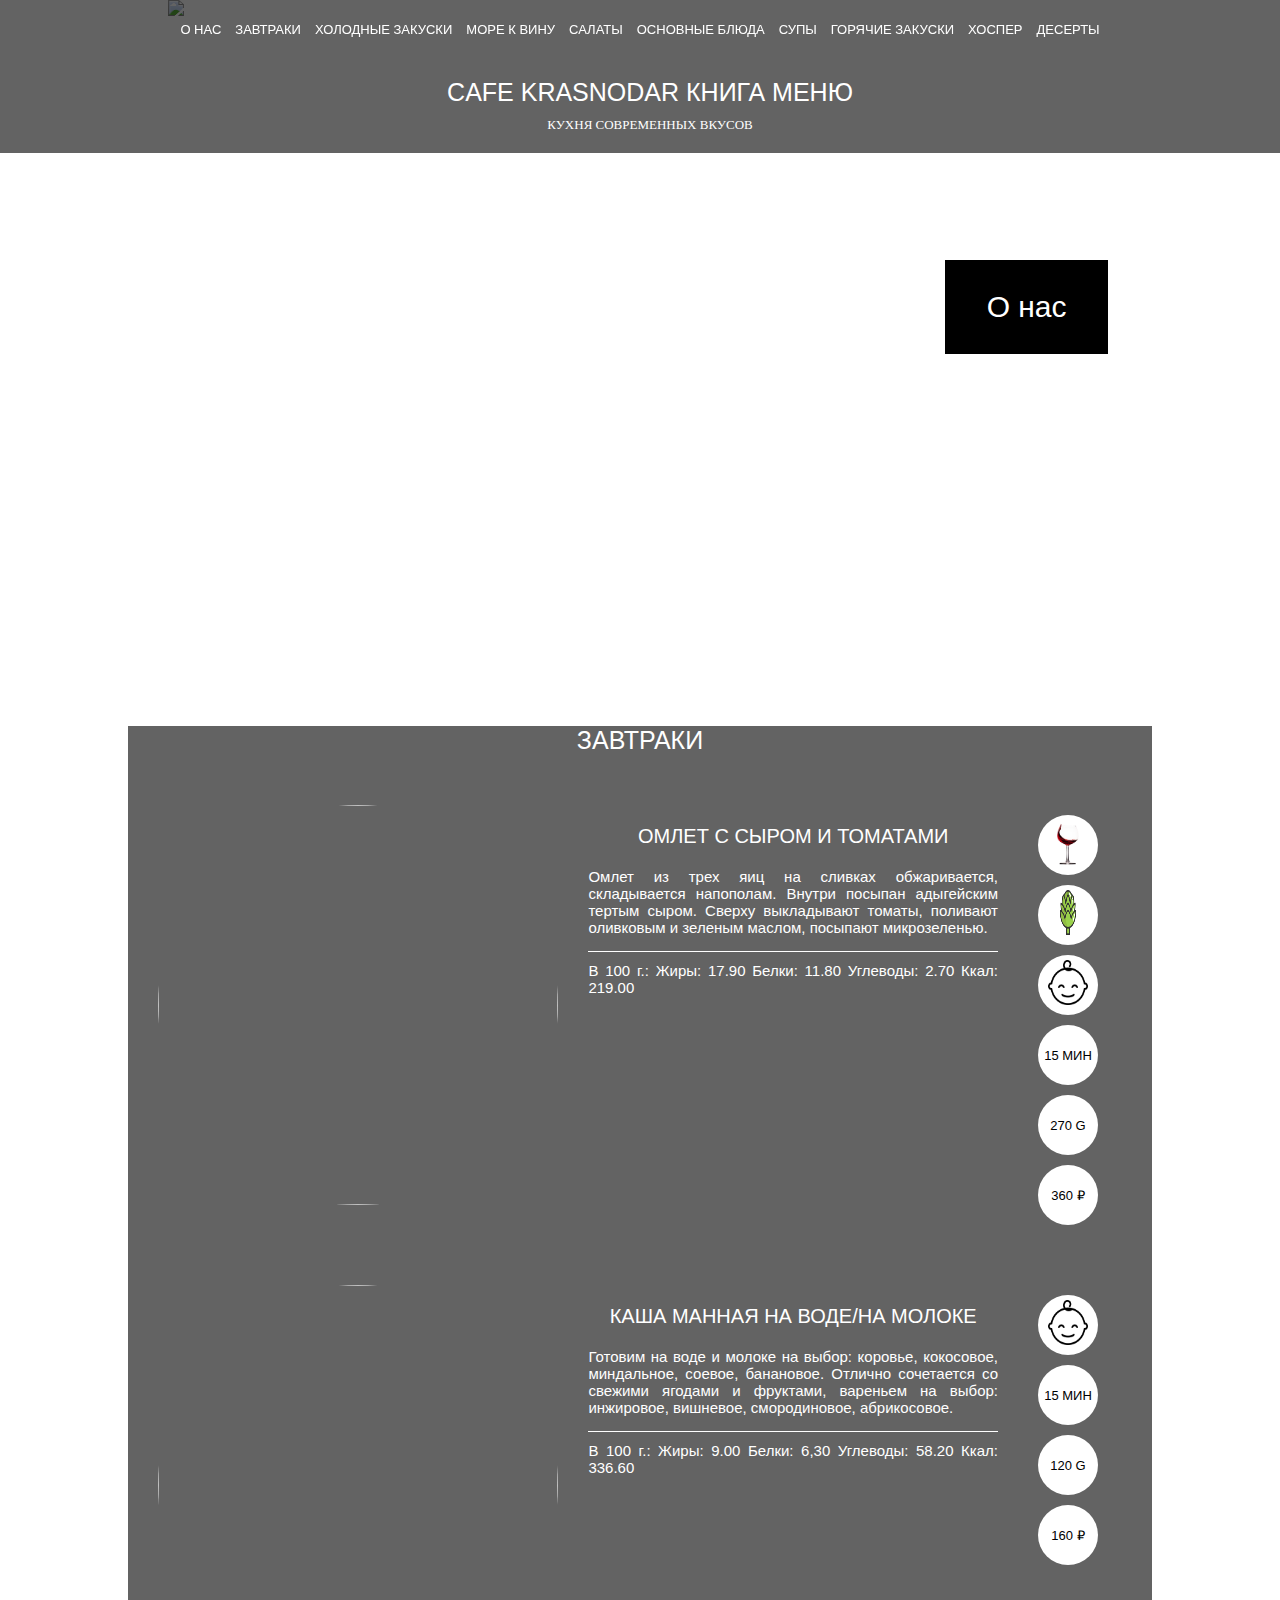
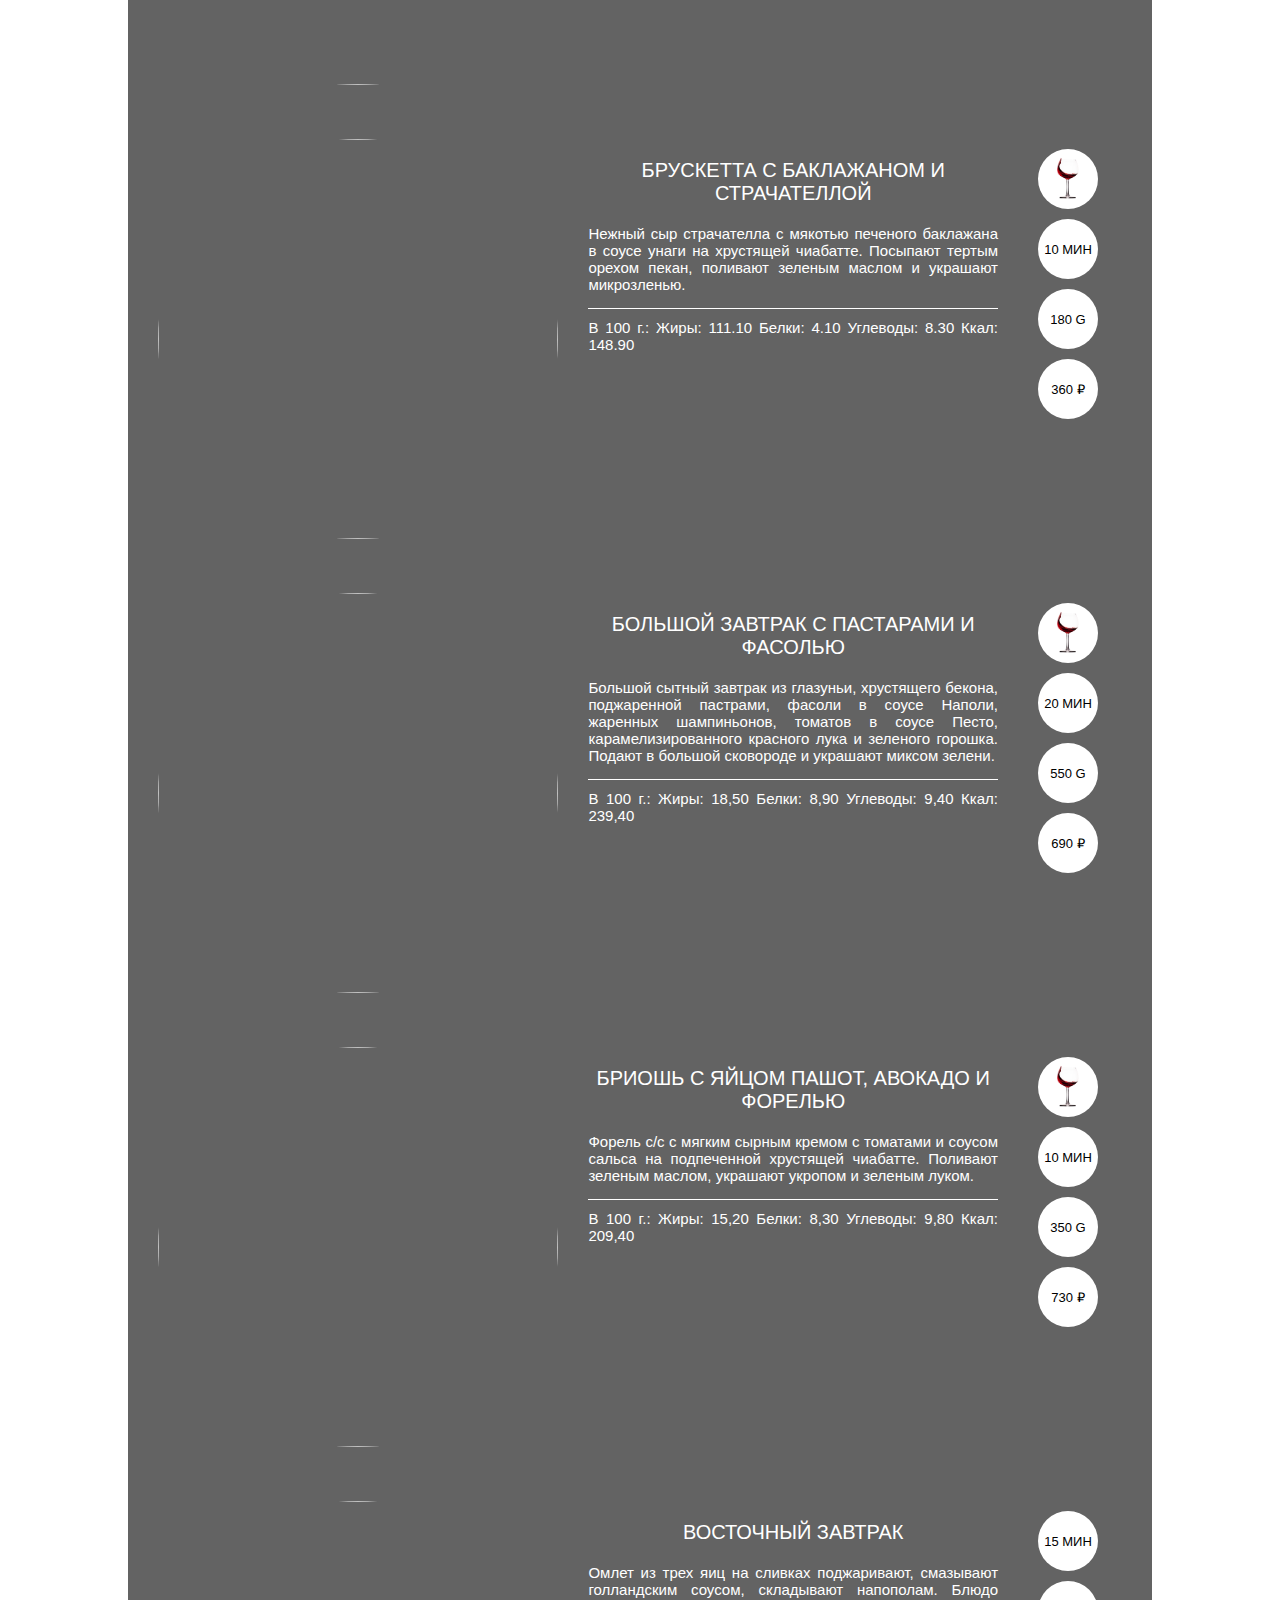
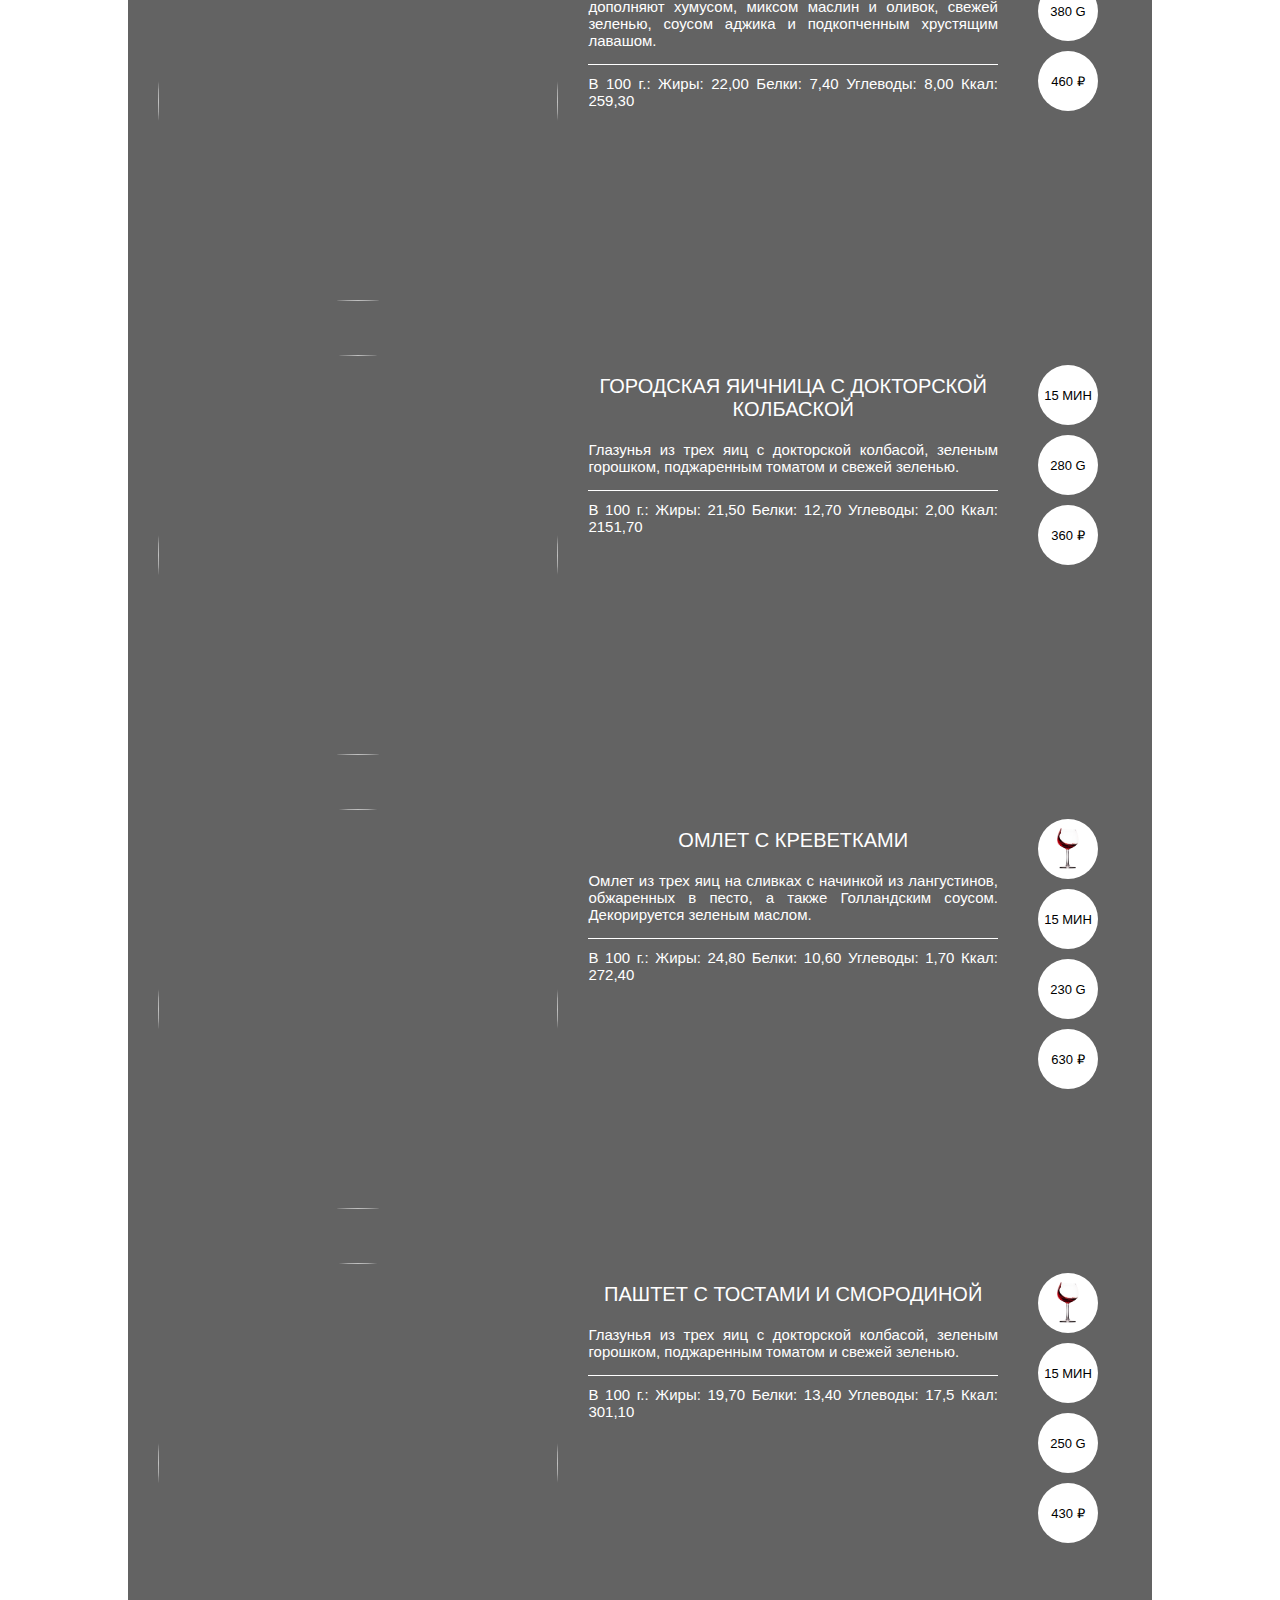
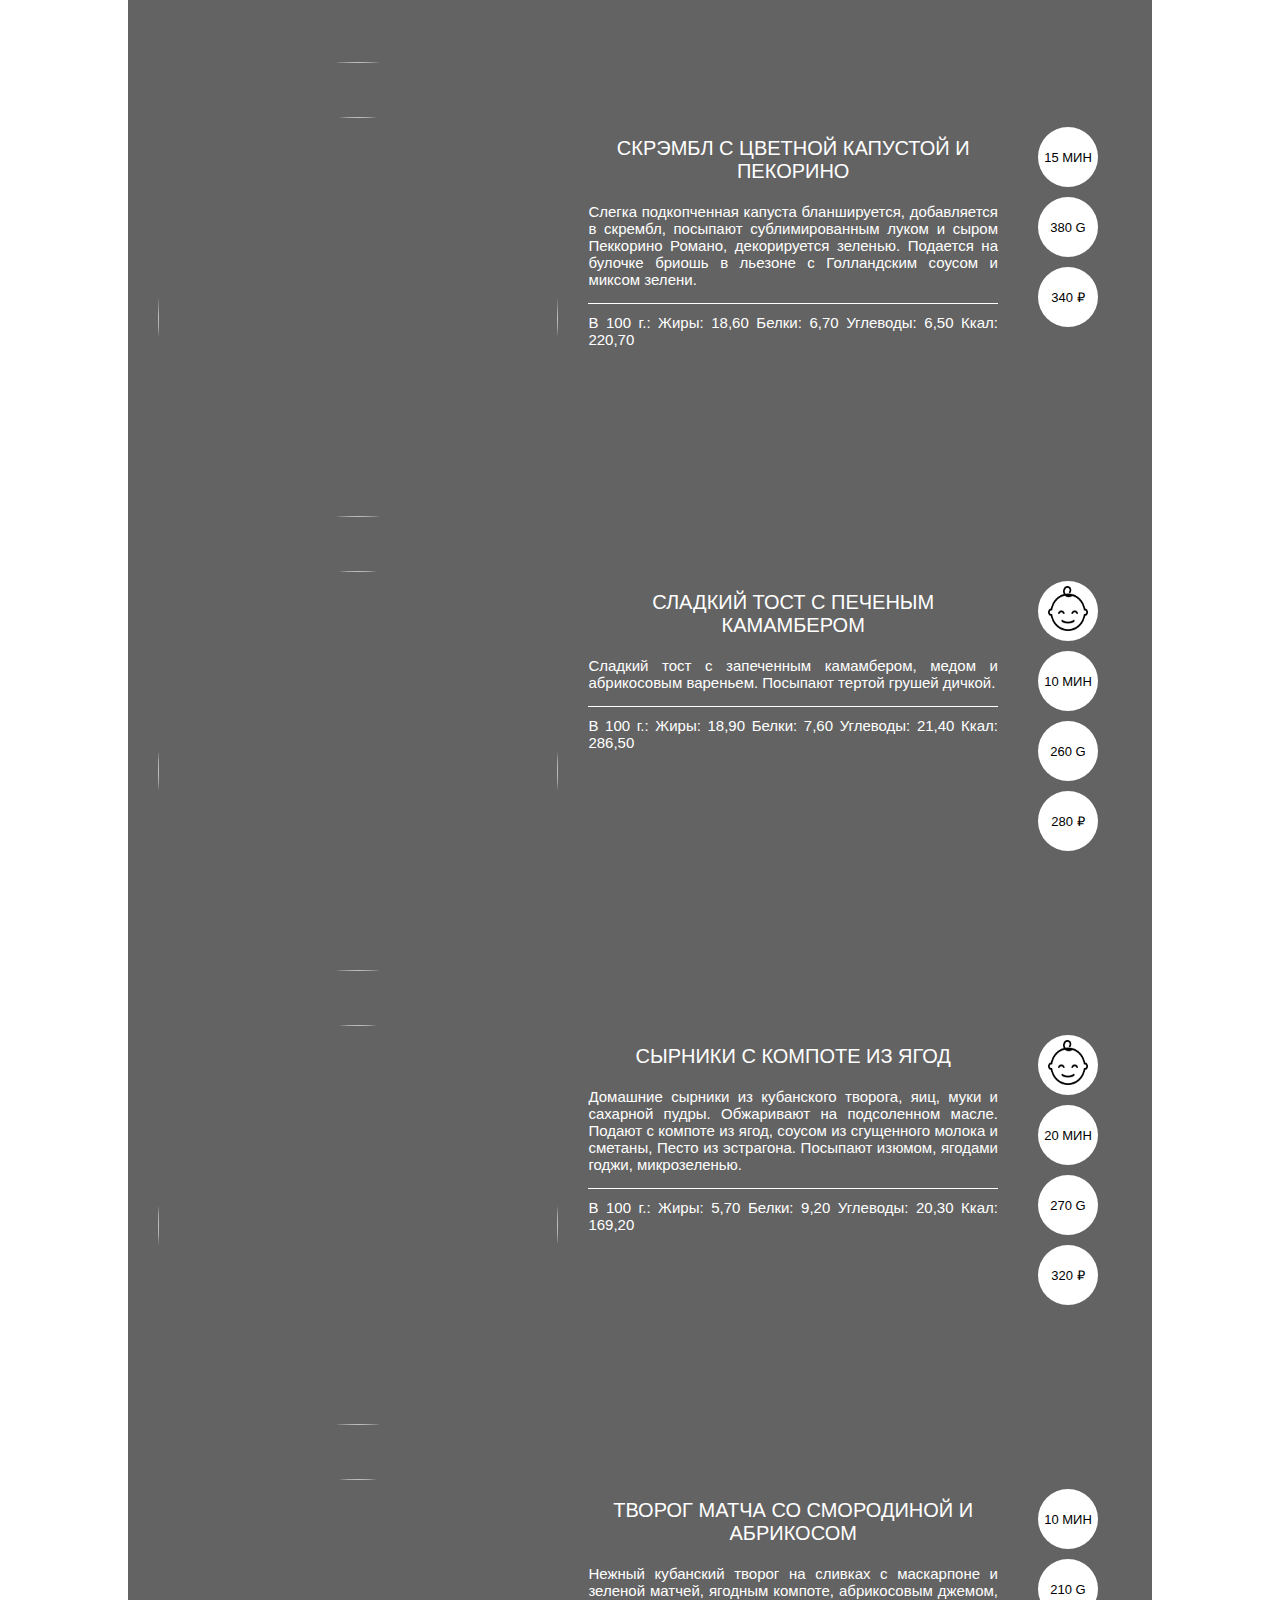
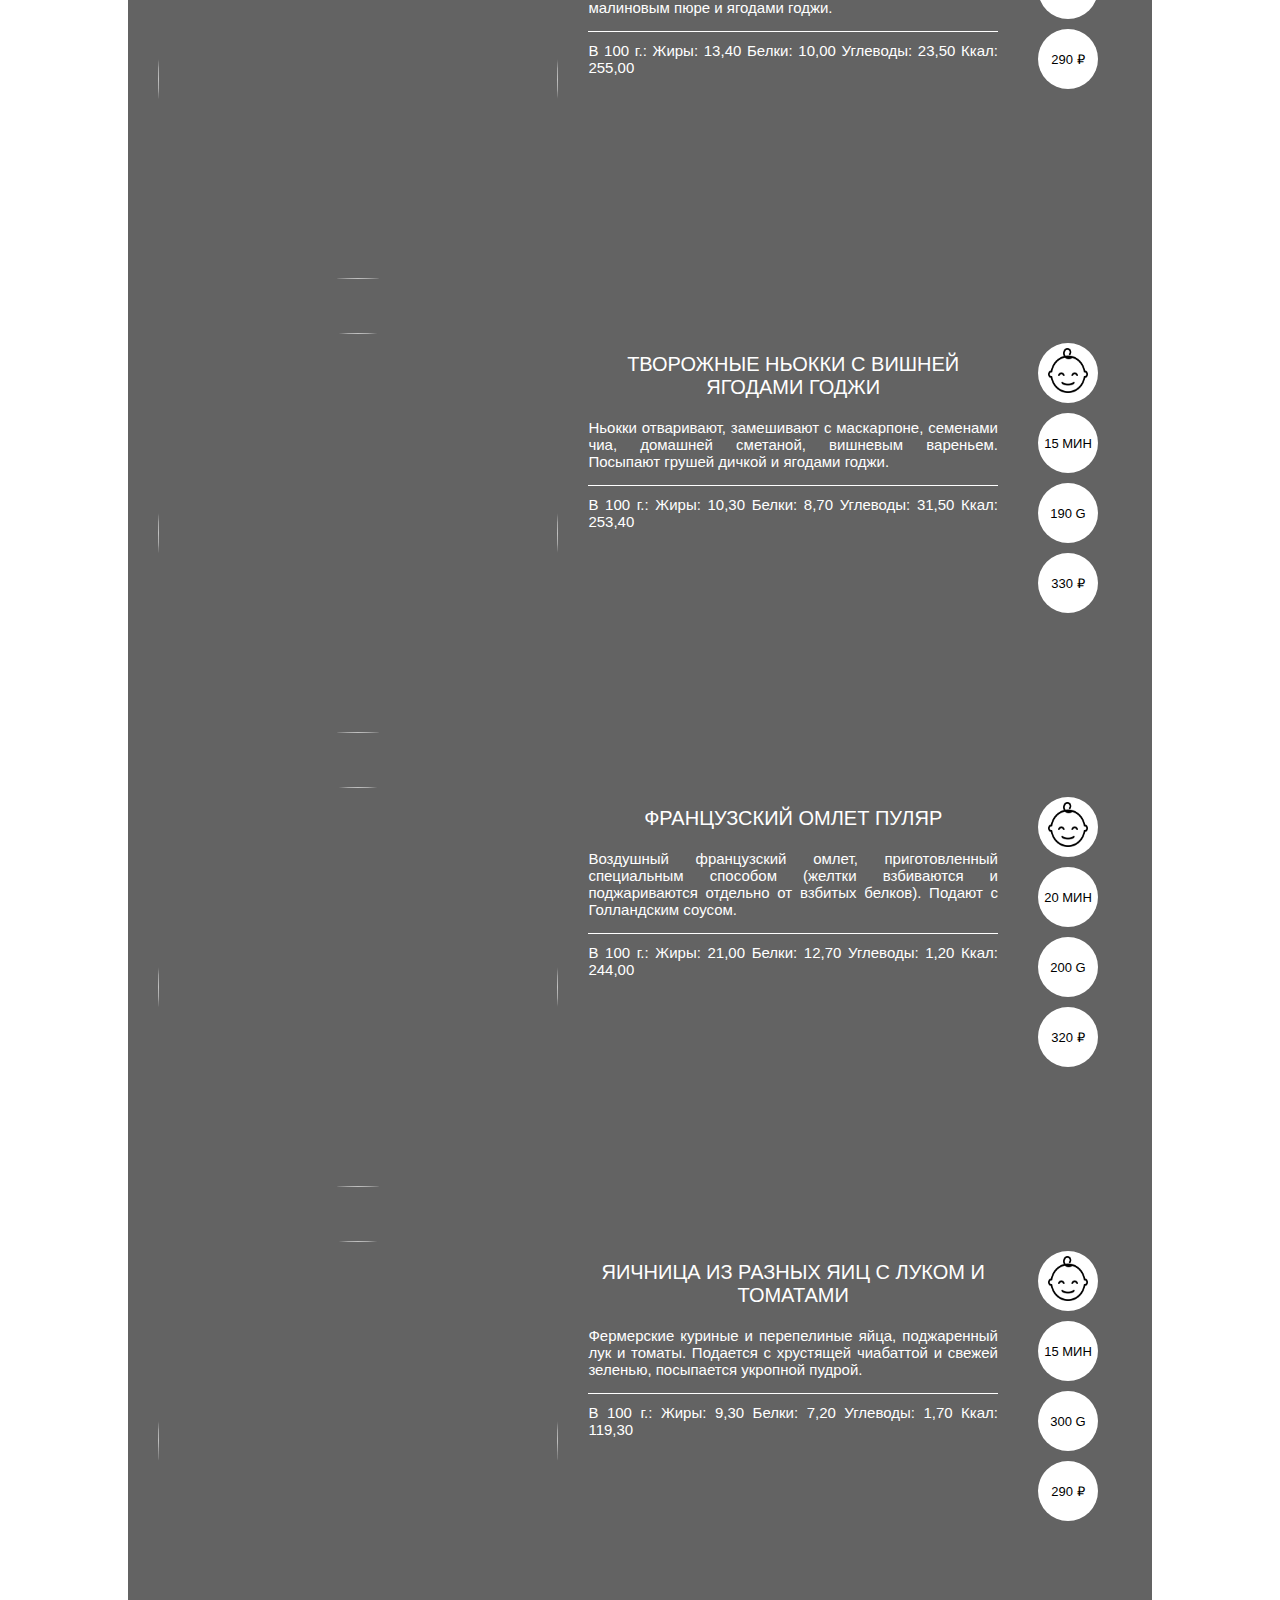
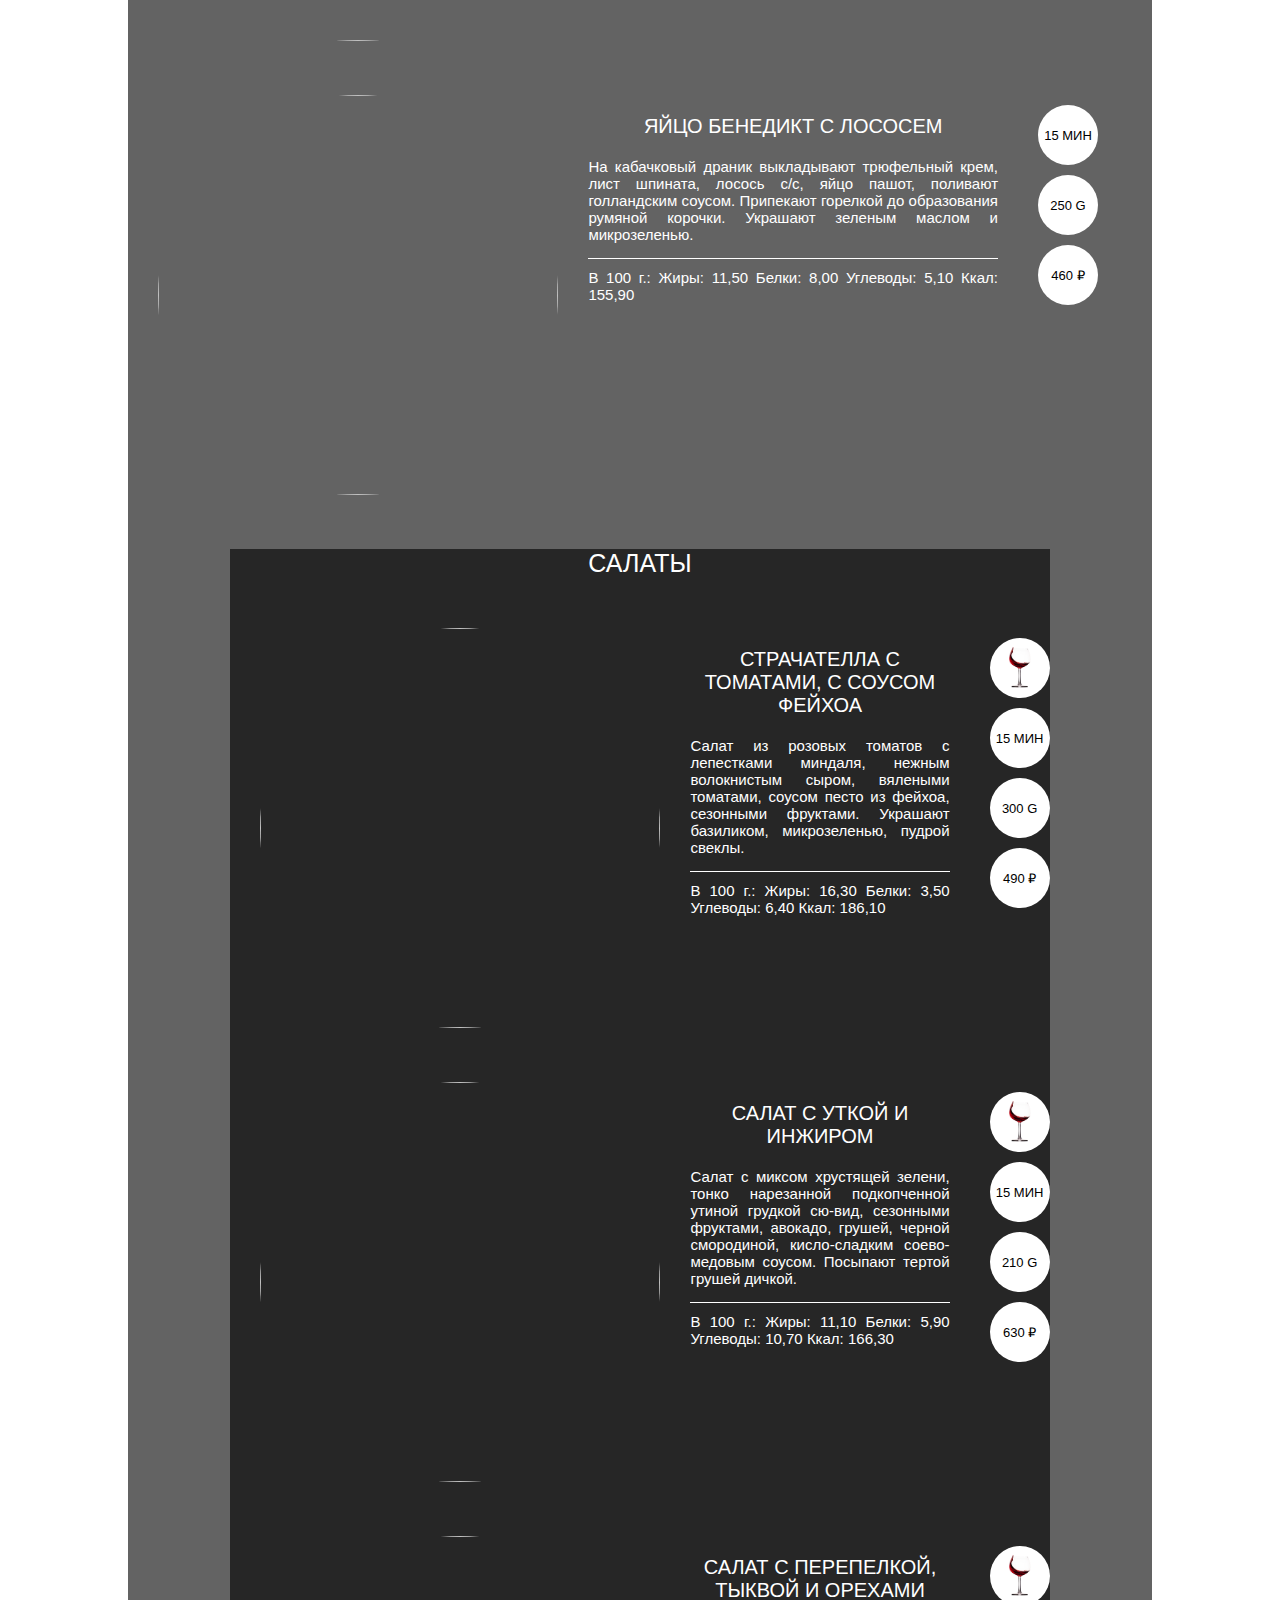
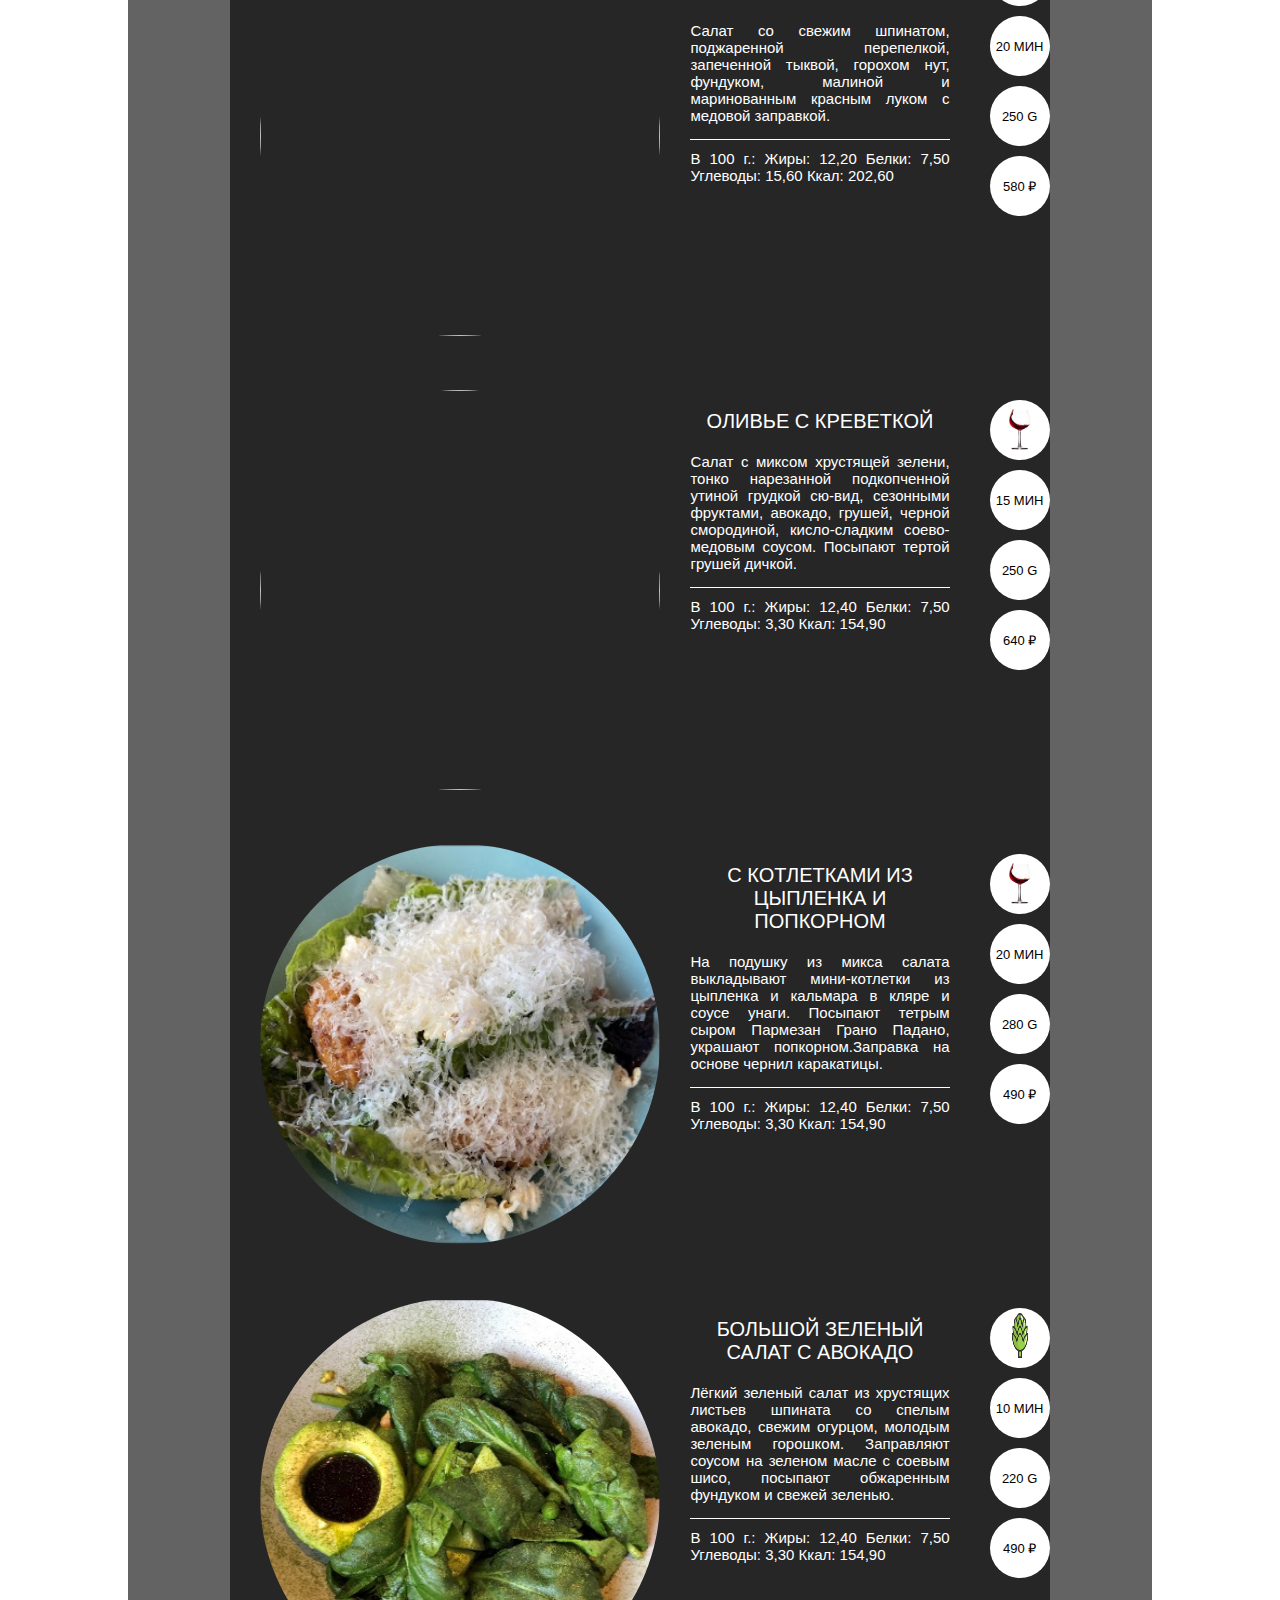
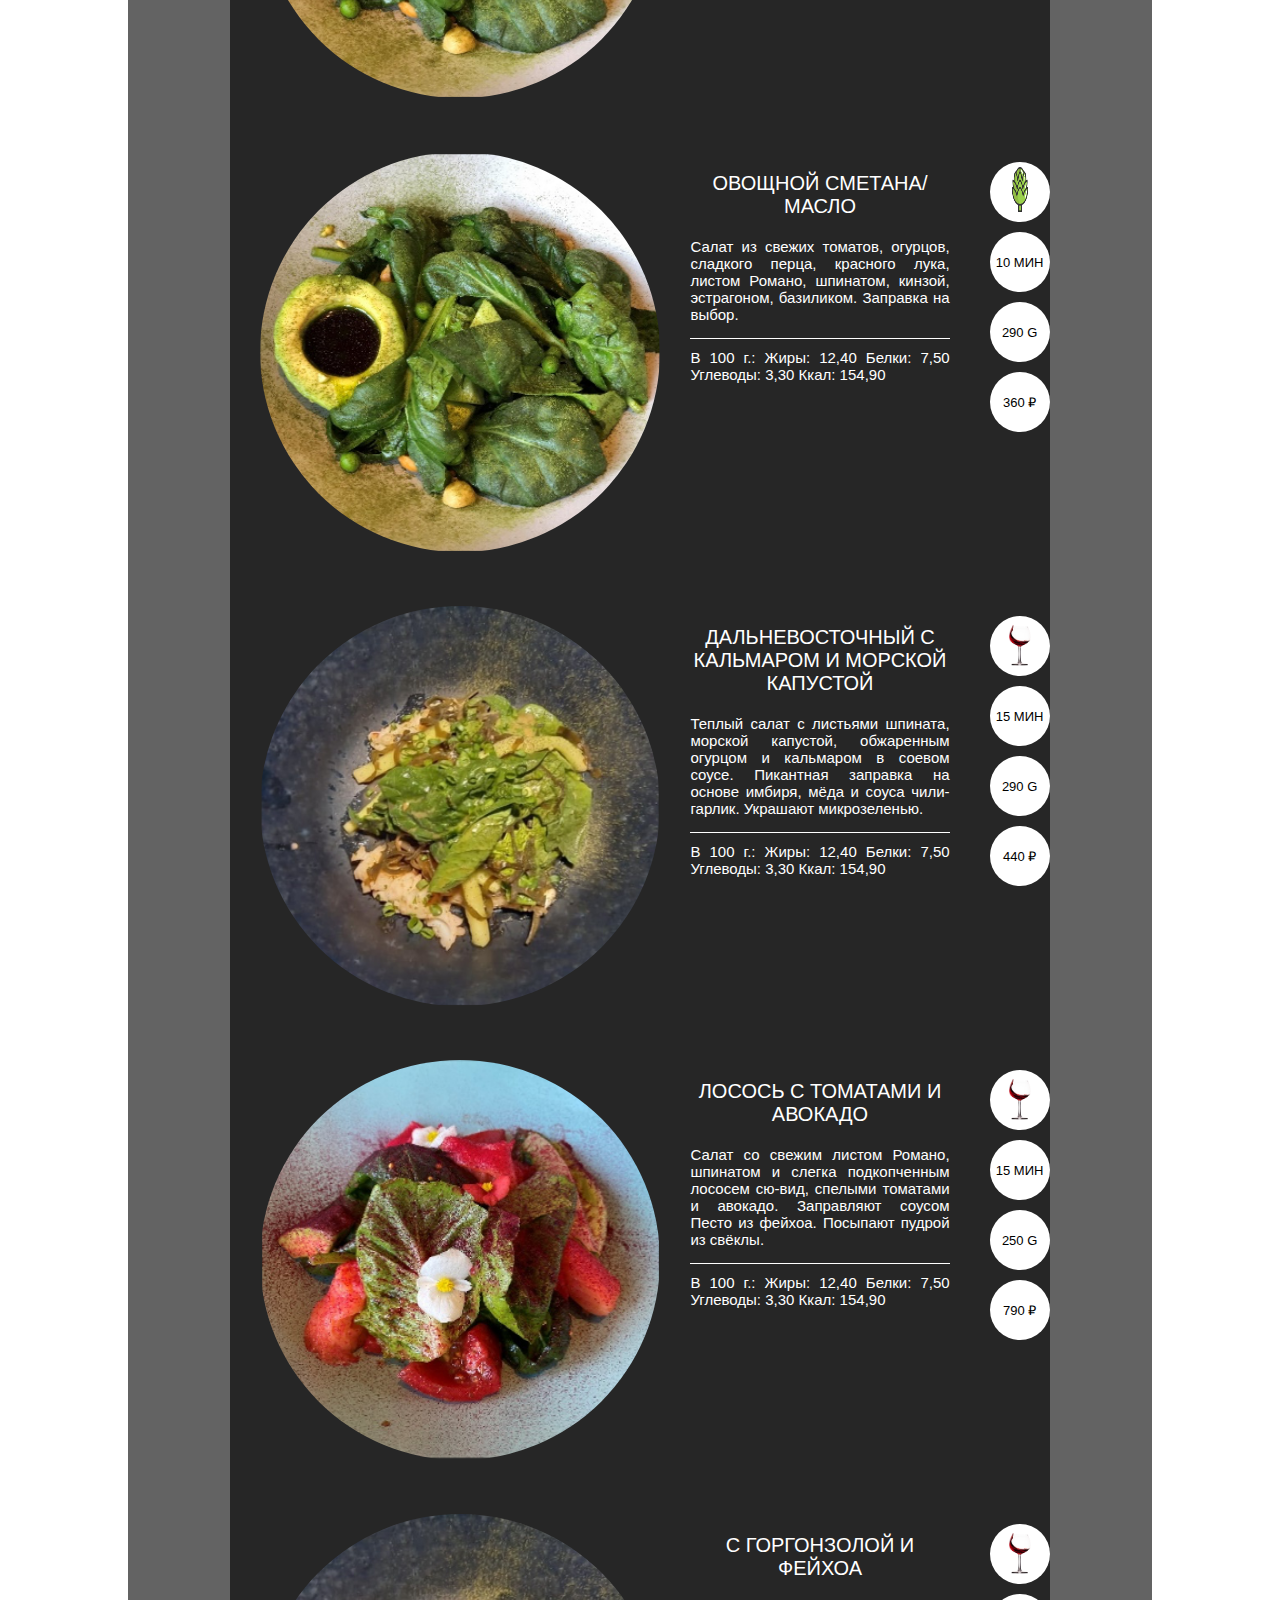
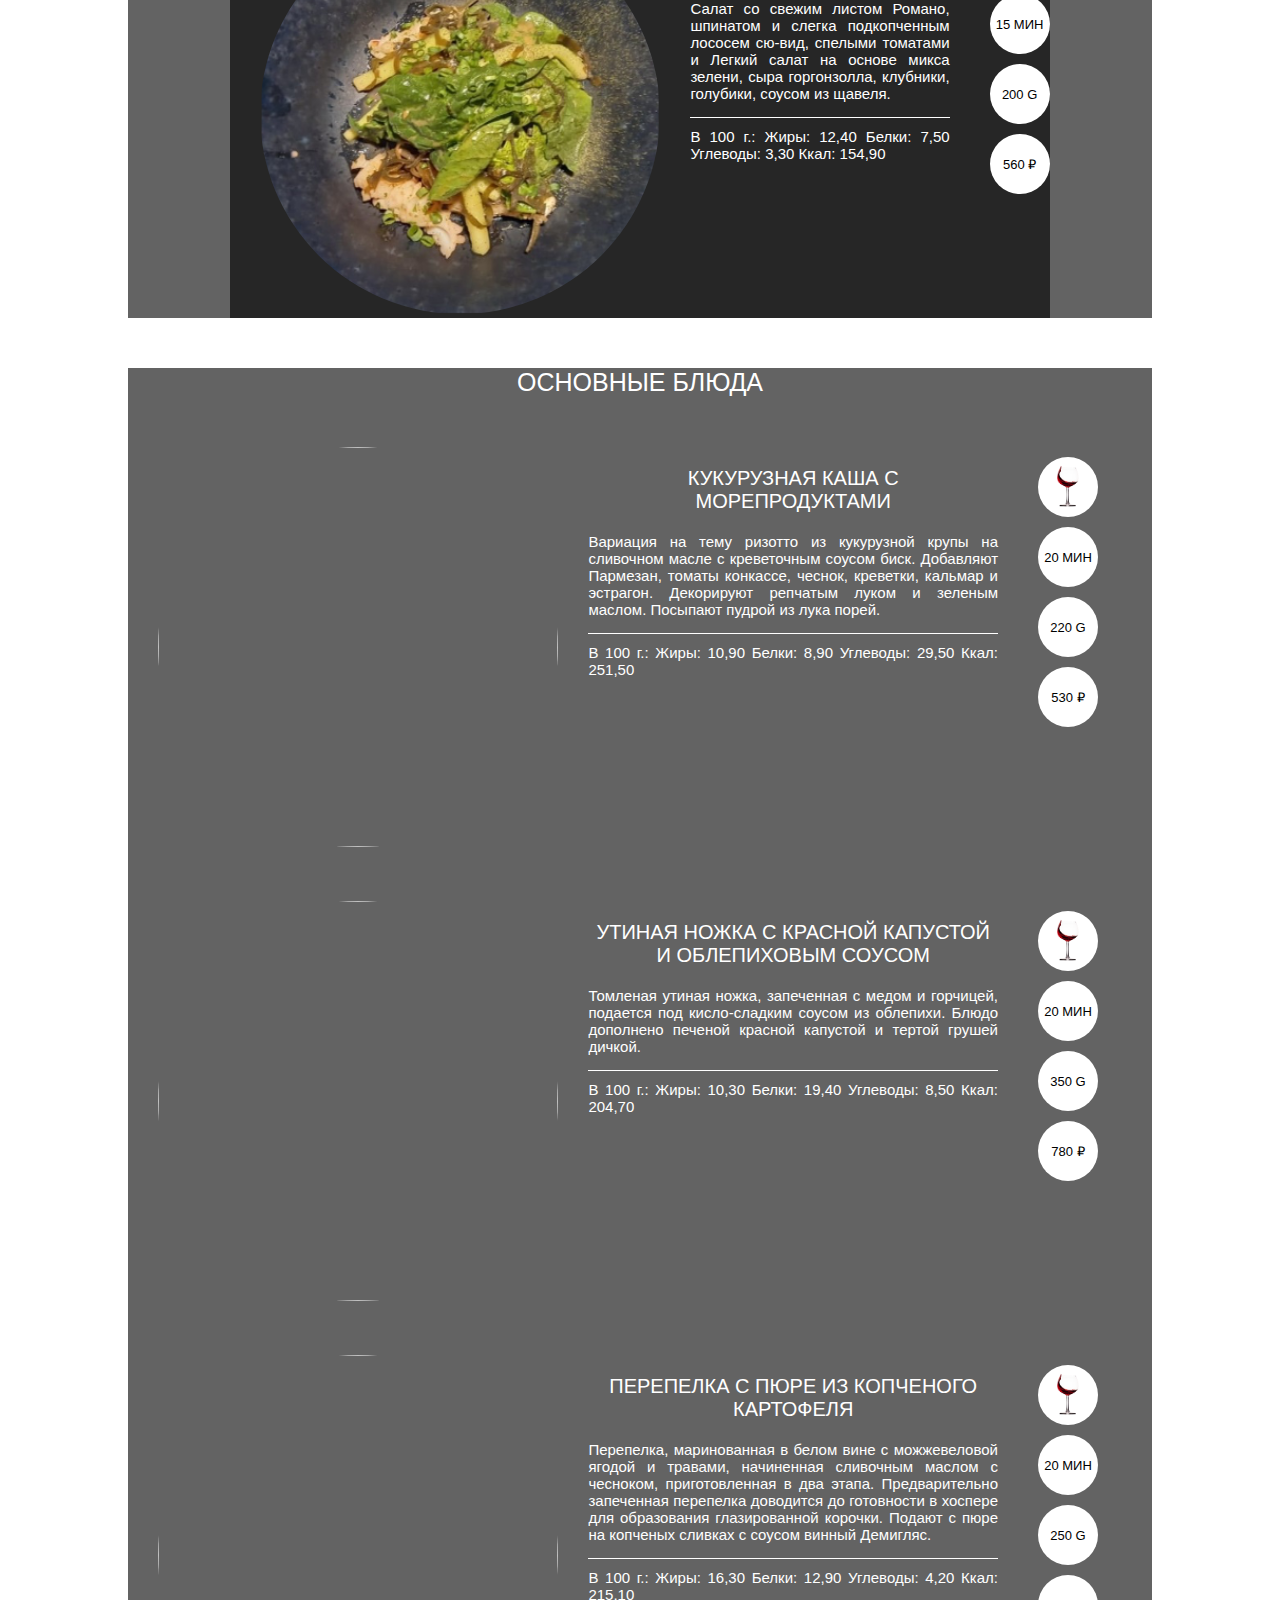
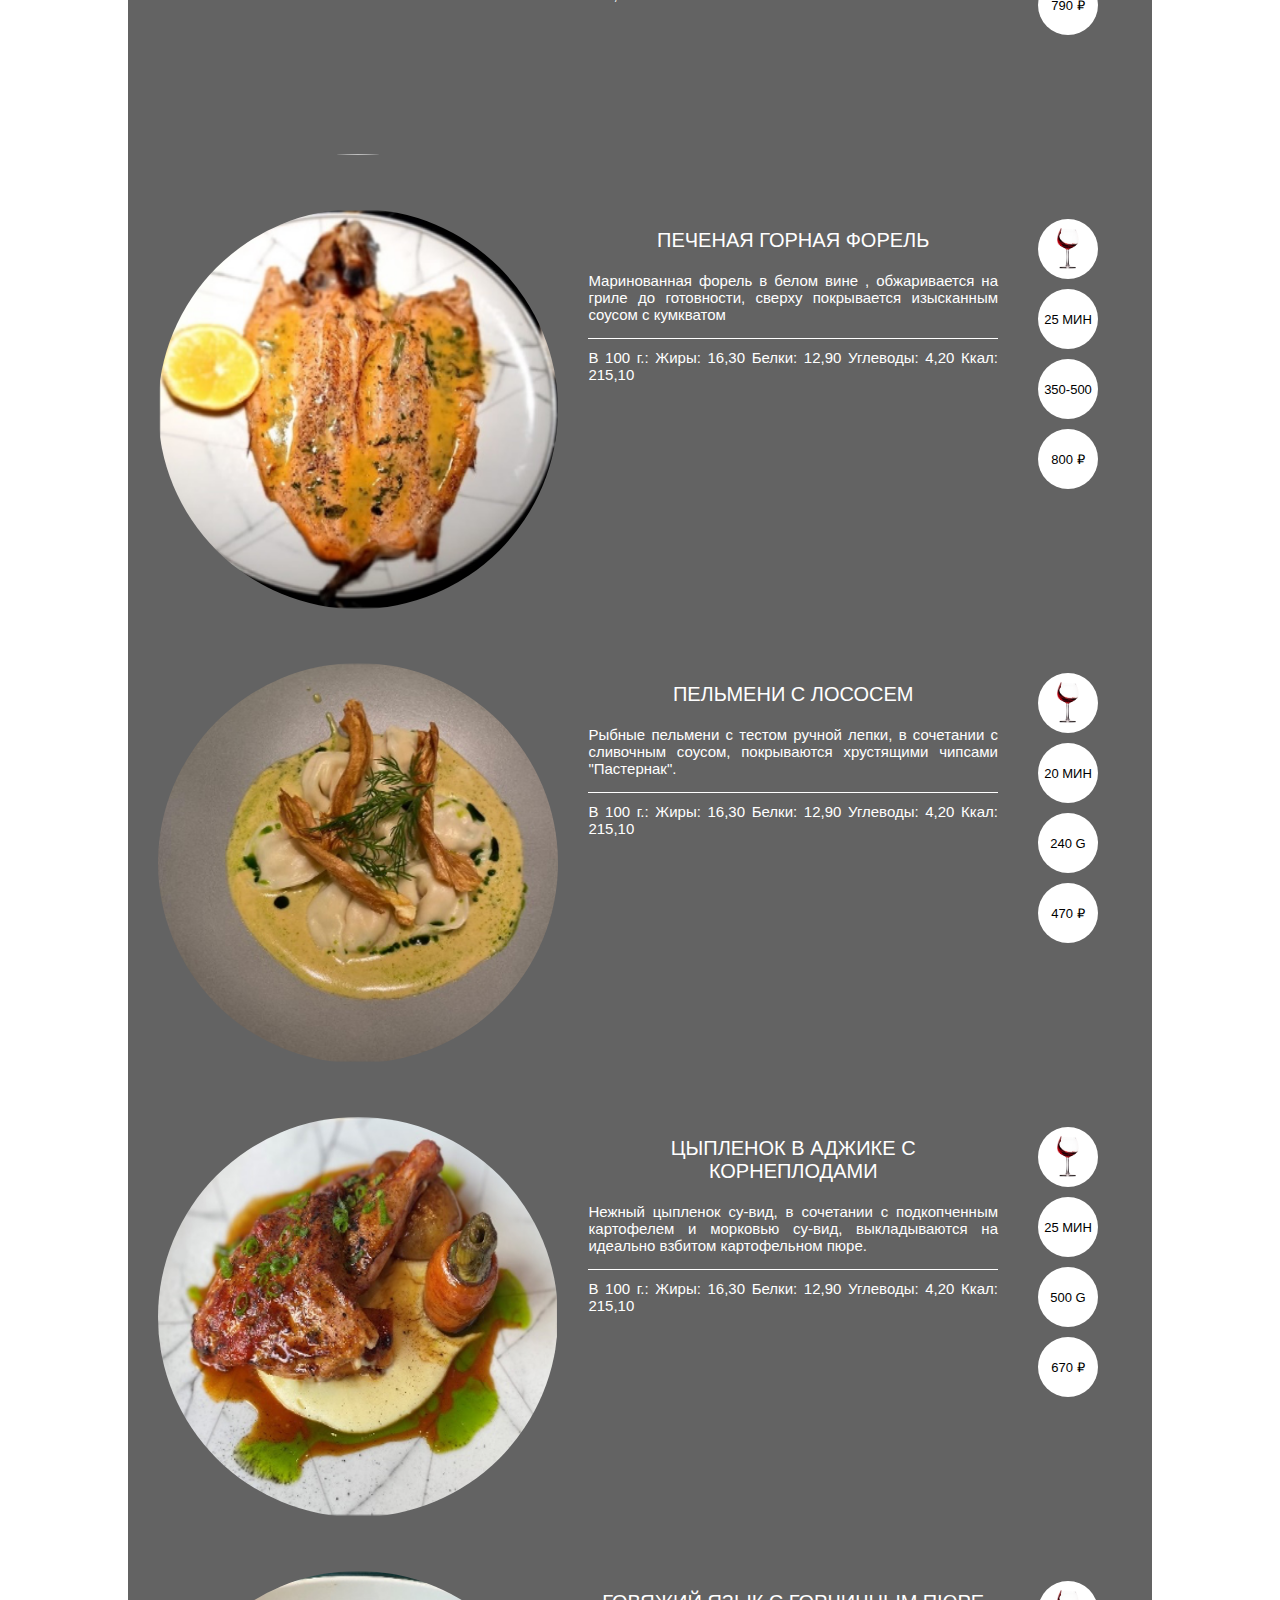
==== commit 15888614: "Update index.html" ====
--- a/index.html
+++ b/index.html
@@ -5,6 +5,7 @@
    <meta charset="utf-8">
    <link rel="stylesheet" href="css/style.css">
    <meta name="viewport" content="width=device-width, initial-scale=1">
+   <script src="https://adammaks.github.io/js/hover-for-safari.js"></script>
  </head>
 <body>
 	<div class='menu'>
@@ -46,9 +47,9 @@
 			</div>
 			<div class='blydo_dop'>
 				<ul>
-					<li><img src='./img/redwine.png' class='img_wine'></img></li>
-					<li><img src='./img/vegan.png' class='img_vegan'></img></li>
-					<li><img src='./img/child.png' class='img_child'></img></li>
+					<li><img src='/img/redwine.png' class='img_wine'></img></li>
+					<li><img src='/img/vegan.png' class='img_vegan'></img></li>
+					<li><img src='/img/child.png' class='img_child'></img></li>
 					<li>15 МИН</li>
 					<li>270 g</li>
 					<li>360 ₽</li>
@@ -66,7 +67,7 @@
 			</div>
 			<div class='blydo_dop'>
 				<ul>
-					<li><img src='./img/child.png' class='img_child'></img></li>
+					<li><img src='/img/child.png' class='img_child'></img></li>
 					<li>15 МИН</li>
 					<li>120 g</li>
 					<li>160 ₽</li>
@@ -84,7 +85,7 @@
 			</div>
 			<div class='blydo_dop'>
 				<ul>
-					<li><img src='./img/redwine.png' class='img_wine'></img></li>
+					<li><img src='/img/redwine.png' class='img_wine'></img></li>
 					<li>10 МИН</li>
 					<li>180 g</li>
 					<li>360 ₽</li>
@@ -100,7 +101,7 @@
 			</div>
 			<div class='blydo_dop'>
 				<ul>
-					<li><img src='./img/redwine.png' class='img_wine'></img></li>
+					<li><img src='/img/redwine.png' class='img_wine'></img></li>
 					<li>20 МИН</li>
 					<li>550 g</li>
 					<li>690 ₽</li>
@@ -117,7 +118,7 @@
 			</div>
 			<div class='blydo_dop'>
 				<ul>
-					<li><img src='./img/redwine.png' class='img_wine'></img></li>
+					<li><img src='/img/redwine.png' class='img_wine'></img></li>
 					<li>10 МИН</li>
 					<li>350 g</li>
 					<li>730 ₽</li>
@@ -165,7 +166,7 @@
 			</div>
 			<div class='blydo_dop'>
 				<ul>
-					<li><img src='./img/redwine.png' class='img_wine'></img></li>
+					<li><img src='/img/redwine.png' class='img_wine'></img></li>
 					<li>15 МИН</li>
 					<li>230 g</li>
 					<li>630 ₽</li>
@@ -183,7 +184,7 @@
 			</div>
 			<div class='blydo_dop'>
 				<ul>
-					<li><img src='./img/redwine.png' class='img_wine'></img></li>
+					<li><img src='/img/redwine.png' class='img_wine'></img></li>
 					<li>15 МИН</li>
 					<li>250 g</li>
 					<li>430 ₽</li>
@@ -216,7 +217,7 @@
 			</div>
 			<div class='blydo_dop'>
 				<ul>
-					<li><img src='./img/child.png' class='img_child'></img></li>
+					<li><img src='/img/child.png' class='img_child'></img></li>
 					<li>10 МИН</li>
 					<li>260 g</li>
 					<li>280 ₽</li>
@@ -233,7 +234,7 @@
 			</div>
 			<div class='blydo_dop'>
 				<ul>
-					<li><img src='./img/child.png' class='img_child'></img></li>
+					<li><img src='/img/child.png' class='img_child'></img></li>
 					<li>20 МИН</li>
 					<li>270 g</li>
 					<li>320 ₽</li>
@@ -266,7 +267,7 @@
 			</div>
 			<div class='blydo_dop'>
 				<ul>
-					<li><img src='./img/child.png' class='img_child'></img></li>
+					<li><img src='/img/child.png' class='img_child'></img></li>
 					<li>15 МИН</li>
 					<li>190 g</li>
 					<li>330 ₽</li>
@@ -283,7 +284,7 @@
 			</div>
 			<div class='blydo_dop'>
 				<ul>
-					<li><img src='./img/child.png' class='img_child'></img></li>
+					<li><img src='/img/child.png' class='img_child'></img></li>
 					<li>20 МИН</li>
 					<li>200 g</li>
 					<li>320 ₽</li>
@@ -301,7 +302,7 @@
 			</div>
 			<div class='blydo_dop'>
 				<ul>
-					<li><img src='./img/child.png' class='img_child'></img></li>
+					<li><img src='/img/child.png' class='img_child'></img></li>
 					<li>15 МИН</li>
 					<li>300 g</li>
 					<li>290 ₽</li>
@@ -323,7 +324,6 @@
 				</ul>
 			</div>
 		</div>
-	</div>
 
 	<div class='block_blydo'>
 		<div class='name_catygory' id='salad'>Салаты</div>
@@ -337,7 +337,7 @@
 				</div>
 				<div class='blydo_dop'>
 					<ul>
-						<li><img src='./img/redwine.png' class='img_wine'></img></li>
+						<li><img src='/img/redwine.png' class='img_wine'></img></li>
 						<li>15 МИН</li>
 						<li>300 g</li>
 						<li>490 ₽</li>
@@ -354,7 +354,7 @@
 				</div>
 				<div class='blydo_dop'>
 					<ul>
-						<li><img src='./img/redwine.png' class='img_wine'></img></li>
+						<li><img src='/img/redwine.png' class='img_wine'></img></li>
 						<li>15 МИН</li>
 						<li>210 g</li>
 						<li>630 ₽</li>
@@ -371,7 +371,7 @@
 				</div>
 				<div class='blydo_dop'>
 					<ul>
-						<li><img src='./img/redwine.png' class='img_wine'></img></li>
+						<li><img src='/img/redwine.png' class='img_wine'></img></li>
 						<li>20 МИН</li>
 						<li>250 g</li>
 						<li>580 ₽</li>
@@ -389,7 +389,7 @@
 				</div>
 				<div class='blydo_dop'>
 					<ul>
-						<li><img src='./img/redwine.png' class='img_wine'></img></li>
+						<li><img src='/img/redwine.png' class='img_wine'></img></li>
 						<li>15 МИН</li>
 						<li>250 g</li>
 						<li>640 ₽</li>
@@ -399,7 +399,7 @@
 
 
 			<div class='table_blydo'>
-				<div class='blydo_img'><img src='./img/kotlety.png'></img></div>
+				<div class='blydo_img'><img src='/img/kotlety.png'></img></div>
 				<div class='blydo_description'>
 					<p class='name_blydo'>С котлетками из цыпленка и попкорном</p>
 					На подушку из микса салата выкладывают мини-котлетки из цыпленка и кальмара в кляре и соусе унаги. Посыпают тетрым сыром Пармезан Грано Падано, украшают попкорном.Заправка на основе чернил каракатицы.
@@ -407,7 +407,7 @@
 				</div>
 				<div class='blydo_dop'>
 					<ul>
-						<li><img src='./img/redwine.png' class='img_wine'></img></li>
+						<li><img src='/img/redwine.png' class='img_wine'></img></li>
 						<li>20 МИН</li>
 						<li>280 g</li>
 						<li>490 ₽</li>
@@ -417,7 +417,7 @@
 
 
 			<div class='table_blydo'>
-				<div class='blydo_img'><img src='./img/avokado.png'></img></div>
+				<div class='blydo_img'><img src='/img/avokado.png'></img></div>
 				<div class='blydo_description'>
 					<p class='name_blydo'>Большой зеленый салат с авокадо</p>
 					Лёгкий зеленый салат из хрустящих листьев шпината со спелым авокадо, свежим огурцом, молодым зеленым горошком. Заправляют соусом на зеленом масле с соевым шисо, посыпают обжаренным фундуком и свежей зеленью.
@@ -425,7 +425,7 @@
 				</div>
 				<div class='blydo_dop'>
 					<ul>
-						<li><img src='./img/vegan.png' class='img_vegan'></img></li>
+						<li><img src='/img/vegan.png' class='img_vegan'></img></li>
 						<li>10 МИН</li>
 						<li>220 g</li>
 						<li>490 ₽</li>
@@ -436,7 +436,7 @@
 
 
 			<div class='table_blydo'>
-				<div class='blydo_img'><img src='./img/avokado.png'></img></div>
+				<div class='blydo_img'><img src='/img/avokado.png'></img></div>
 				<div class='blydo_description'>
 					<p class='name_blydo'>Овощной сметана/масло</p>
 					Салат из свежих томатов, огурцов, сладкого перца, красного лука, листом Романо, шпинатом, кинзой, эстрагоном, базиликом. Заправка на выбор.
@@ -444,7 +444,7 @@
 				</div>
 				<div class='blydo_dop'>
 					<ul>
-						<li><img src='./img/vegan.png' class='img_vegan'></img></li>
+						<li><img src='/img/vegan.png' class='img_vegan'></img></li>
 						<li>10 МИН</li>
 						<li>290 g</li>
 						<li>360 ₽</li>
@@ -455,7 +455,7 @@
 
 
 			<div class='table_blydo'>
-				<div class='blydo_img'><img src='./img/salad-vostok.png'></img></div>
+				<div class='blydo_img'><img src='/img/salad-vostok.png'></img></div>
 				<div class='blydo_description'>
 					<p class='name_blydo'>Дальневосточный с кальмаром и морской капустой</p>
 					Теплый салат с листьями шпината, морской капустой, обжаренным огурцом и кальмаром в соевом соусе. Пикантная заправка на основе  имбиря, мёда и соуса чили-гарлик. Украшают микрозеленью.
@@ -463,7 +463,7 @@
 				</div>
 				<div class='blydo_dop'>
 					<ul>
-						<li><img src='./img/redwine.png' class='img_wine'></img></li>
+						<li><img src='/img/redwine.png' class='img_wine'></img></li>
 						<li>15 МИН</li>
 						<li>290 g</li>
 						<li>440 ₽</li>
@@ -474,7 +474,7 @@
 
 
 			<div class='table_blydo'>
-				<div class='blydo_img'><img src='./img/losos.png'></img></div>
+				<div class='blydo_img'><img src='/img/losos.png'></img></div>
 				<div class='blydo_description'>
 					<p class='name_blydo'>Лосось с томатами и авокадо</p>
 					Салат со свежим листом Романо, шпинатом и слегка подкопченным лососем сю-вид, спелыми томатами и авокадо. Заправляют соусом Песто из фейхоа. Посыпают пудрой из свёклы.
@@ -482,7 +482,7 @@
 				</div>
 				<div class='blydo_dop'>
 					<ul>
-						<li><img src='./img/redwine.png' class='img_wine'></img></li>
+						<li><img src='/img/redwine.png' class='img_wine'></img></li>
 						<li>15 МИН</li>
 						<li>250 g</li>
 						<li>790 ₽</li>
@@ -491,7 +491,7 @@
 			</div>
 
 			<div class='table_blydo'>
-				<div class='blydo_img'><img src='./img/salad-vostok.png'></img></div>
+				<div class='blydo_img'><img src='/img/salad-vostok.png'></img></div>
 				<div class='blydo_description'>
 					<p class='name_blydo'>С горгонзолой и фейхоа</p>
 					Салат со свежим листом Романо, шпинатом и слегка подкопченным лососем сю-вид, спелыми томатами и Легкий салат на основе микса зелени, сыра горгонзолла, клубники, голубики, соусом из щавеля.
@@ -499,7 +499,7 @@
 				</div>
 				<div class='blydo_dop'>
 					<ul>
-						<li><img src='./img/redwine.png' class='img_wine'></img></li>
+						<li><img src='/img/redwine.png' class='img_wine'></img></li>
 						<li>15 МИН</li>
 						<li>200 g</li>
 						<li>560 ₽</li>
@@ -520,7 +520,7 @@
 				</div>
 				<div class='blydo_dop'>
 					<ul>
-						<li><img src='./img/redwine.png' class='img_wine'></img></li>
+						<li><img src='/img/redwine.png' class='img_wine'></img></li>
 						<li>20 МИН</li>
 						<li>220 g</li>
 						<li>530 ₽</li>
@@ -537,7 +537,7 @@
 				</div>
 				<div class='blydo_dop'>
 					<ul>
-						<li><img src='./img/redwine.png' class='img_wine'></img></li>
+						<li><img src='/img/redwine.png' class='img_wine'></img></li>
 						<li>20 МИН</li>
 						<li>350 g</li>
 						<li>780 ₽</li>
@@ -554,7 +554,7 @@
 				</div>
 				<div class='blydo_dop'>
 					<ul>
-						<li><img src='./img/redwine.png' class='img_wine'></img></li>
+						<li><img src='/img/redwine.png' class='img_wine'></img></li>
 						<li>20 МИН</li>
 						<li>250 g</li>
 						<li>790 ₽</li>
@@ -564,7 +564,7 @@
 
 
 			<div class='table_blydo'>
-				<div class='blydo_img'><img src='./img/forel.png'></img></div>
+				<div class='blydo_img'><img src='/img/forel.png'></img></div>
 				<div class='blydo_description'>
 					<p class='name_blydo'>Печеная горная форель</p>
 						Маринованная форель в белом вине , обжаривается на гриле до готовности, сверху покрывается изысканным соусом с кумкватом
@@ -572,7 +572,7 @@
 				</div>
 				<div class='blydo_dop'>
 					<ul>
-						<li><img src='./img/redwine.png' class='img_wine'></img></li>
+						<li><img src='/img/redwine.png' class='img_wine'></img></li>
 						<li>25 МИН</li>
 						<li>350-500 g</li>
 						<li>800 ₽</li>
@@ -582,7 +582,7 @@
 
 
 			<div class='table_blydo'>
-				<div class='blydo_img'><img src='./img/pelemeni.png'></img></div>
+				<div class='blydo_img'><img src='/img/pelemeni.png'></img></div>
 				<div class='blydo_description'>
 					<p class='name_blydo'>Пельмени с лососем</p>
 						Рыбные пельмени с тестом ручной лепки, в сочетании с сливочным соусом, покрываются хрустящими чипсами "Пастернак".
@@ -590,7 +590,7 @@
 				</div>
 				<div class='blydo_dop'>
 					<ul>
-						<li><img src='./img/redwine.png' class='img_wine'></img></li>
+						<li><img src='/img/redwine.png' class='img_wine'></img></li>
 						<li>20 МИН</li>
 						<li>240 g</li>
 						<li>470 ₽</li>
@@ -599,7 +599,7 @@
 			</div>
 
 			<div class='table_blydo'>
-				<div class='blydo_img'><img src='./img/cyplenok.png'></img></div>
+				<div class='blydo_img'><img src='/img/cyplenok.png'></img></div>
 				<div class='blydo_description'>
 					<p class='name_blydo'>Цыпленок в аджике с корнеплодами</p>
 						Нежный цыпленок су-вид, в сочетании с подкопченным картофелем и морковью су-вид, выкладываются на идеально взбитом картофельном пюре.
@@ -607,7 +607,7 @@
 				</div>
 				<div class='blydo_dop'>
 					<ul>
-						<li><img src='./img/redwine.png' class='img_wine'></img></li>
+						<li><img src='/img/redwine.png' class='img_wine'></img></li>
 						<li>25 МИН</li>
 						<li>500 g</li>
 						<li>670 ₽</li>
@@ -617,7 +617,7 @@
 
 
 			<div class='table_blydo'>
-				<div class='blydo_img'><img src='./img/govydina.png'></img></div>
+				<div class='blydo_img'><img src='/img/govydina.png'></img></div>
 				<div class='blydo_description'>
 					<p class='name_blydo'>Говяжий язык с горчичным пюре под красным вином</p>
 						Нарезанный небольшими кусочками нежнейший язык, покрывают идеально взбитым пюре и деликатным соусом демиглясс
@@ -625,7 +625,7 @@
 				</div>
 				<div class='blydo_dop'>
 					<ul>
-						<li><img src='./img/redwine.png' class='img_wine'></img></li>
+						<li><img src='/img/redwine.png' class='img_wine'></img></li>
 						<li>25 МИН</li>
 						<li>325 g</li>
 						<li>550 ₽</li>
@@ -635,7 +635,7 @@
 
 
 			<div class='table_blydo'>
-				<div class='blydo_img'><img src='./img/govydina.png'></img></div>
+				<div class='blydo_img'><img src='/img/govydina.png'></img></div>
 				<div class='blydo_description'>
 					<p class='name_blydo'>Котлеты из кролика</p>
 						Сочные котлеты из кролика в  идеальном сочетании с булгуром и перловкой. Для юных посетителей так же можно сделать котлеты с картофельныи пюре.
@@ -643,7 +643,7 @@
 				</div>
 				<div class='blydo_dop'>
 					<ul>
-						<li><img src='./img/redwine.png' class='img_wine'></img></li>
+						<li><img src='/img/redwine.png' class='img_wine'></img></li>
 						<li>25 МИН</li>
 						<li>510-325 g</li>
 						<li>550 ₽</li>
@@ -652,7 +652,7 @@
 			</div>
 
 			<div class='table_blydo'>
-				<div class='blydo_img'><img src='./img/govydina.png'></img></div>
+				<div class='blydo_img'><img src='/img/govydina.png'></img></div>
 				<div class='blydo_description'>
 					<p class='name_blydo'>Котлеты из кролика</p>
 						Сочные котлеты из кролика в  идеальном сочетании с булгуром и перловкой. Для юных посетителей так же можно сделать котлеты с картофельныи пюре.
@@ -660,7 +660,7 @@
 				</div>
 				<div class='blydo_dop'>
 					<ul>
-						<li><img src='./img/redwine.png' class='img_wine'></img></li>
+						<li><img src='/img/redwine.png' class='img_wine'></img></li>
 						<li>25 МИН</li>
 						<li>510-325 g</li>
 						<li>550 ₽</li>
@@ -669,7 +669,7 @@
 			</div>
 
 	<div class='table_blydo'>
-				<div class='blydo_img'><img src='./img/rublenii.png'></img></div>
+				<div class='blydo_img'><img src='/img/rublenii.png'></img></div>
 				<div class='blydo_description'>
 					<p class='name_blydo'>Рубленный ягненок с пажитником</p>
 						В фарш из баранины добавляют листья сушенного пажитника. На гарнир подается аджапсандал ( перец, помидор, баклажан, красный лук, чеснок, кинза, реган, масло, соль и перец)
@@ -677,7 +677,7 @@
 				</div>
 				<div class='blydo_dop'>
 					<ul>
-						<li><img src='./img/redwine.png' class='img_wine'></img></li>
+						<li><img src='/img/redwine.png' class='img_wine'></img></li>
 						<li>25 МИН</li>
 						<li>290 g</li>
 						<li>650 ₽</li>
@@ -686,7 +686,7 @@
 			</div>
 
 	<div class='table_blydo'>
-				<div class='blydo_img'><img src='./img/rublenii.png'></img></div>
+				<div class='blydo_img'><img src='/img/rublenii.png'></img></div>
 				<div class='blydo_description'>
 					<p class='name_blydo'>Говяжьи щеки с перкой и песто</p>
 						Нежнейшие говяжьи щеки, томленные в су-вид, прогретые в изысканом соусе демиглясс, выкладываются на перловую кашу с песто. Посыпаем фундуком.
@@ -694,7 +694,7 @@
 				</div>
 				<div class='blydo_dop'>
 					<ul>
-						<li><img src='./img/redwine.png' class='img_wine'></img></li>
+						<li><img src='/img/redwine.png' class='img_wine'></img></li>
 						<li>25 МИН</li>
 						<li>330 g</li>
 						<li>450 ₽</li>
@@ -704,7 +704,7 @@
 
 
 	<div class='table_blydo'>
-				<div class='blydo_img'><img src='./img/morekotleti.png'></img></div>
+				<div class='blydo_img'><img src='/img/morekotleti.png'></img></div>
 				<div class='blydo_description'>
 					<p class='name_blydo'>Котлеты из морепродуктов с пшеном</p>
 						Невероятно нежные котлеты из морепродуктов на подушке с пшеной каши и соусом биск.
@@ -712,7 +712,7 @@
 				</div>
 				<div class='blydo_dop'>
 					<ul>
-						<li><img src='./img/redwine.png' class='img_wine'></img></li>
+						<li><img src='/img/redwine.png' class='img_wine'></img></li>
 						<li>25 МИН</li>
 						<li>370 g</li>
 						<li>720 ₽</li>
@@ -722,7 +722,7 @@
 
 
 	<div class='table_blydo'>
-				<div class='blydo_img'><img src='./img/utka.png'></img></div>
+				<div class='blydo_img'><img src='/img/utka.png'></img></div>
 				<div class='blydo_description'>
 					<p class='name_blydo'>Утиная ножка с красной капустой и облепиховым соусом</p>
 						Запеченная ножка, покрытая медом и горчицей, подается с красной капустой и облепиховым соусом.
@@ -730,7 +730,7 @@
 				</div>
 				<div class='blydo_dop'>
 					<ul>
-						<li><img src='./img/redwine.png' class='img_wine'></img></li>
+						<li><img src='/img/redwine.png' class='img_wine'></img></li>
 						<li>25 МИН</li>
 						<li>370 g</li>
 						<li>650 ₽</li>
@@ -768,7 +768,7 @@
 		</div>
 		<div class='blydo_dop'>
 			<ul>
-				<li><img src='./img/child.png' class='img_child'></img></li>
+				<li><img src='/img/child.png' class='img_child'></img></li>
 				<li>20 МИН</li>
 				<li>350 g</li>
 				<li>480 ₽</li>
@@ -786,7 +786,7 @@
 		</div>
 		<div class='blydo_dop'>
 			<ul>
-				<li><img src='./img/child.png' class='img_child'></img></li>
+				<li><img src='/img/child.png' class='img_child'></img></li>
 				<li>20 МИН</li>
 				<li>430 g</li>
 				<li>360 ₽</li>
@@ -860,7 +860,7 @@
 		</div>
 		<div class='blydo_dop'>
 			<ul>
-				<li><img src='./img/redwine.png' class='img_wine'></img></li>
+				<li><img src='/img/redwine.png' class='img_wine'></img></li>
 				<li>15 МИН</li>
 				<li>900 g</li>
 				<li>4790 ₽</li>
@@ -879,7 +879,7 @@
 		</div>
 		<div class='blydo_dop'>
 			<ul>
-				<li><img src='./img/redwine.png' class='img_wine'></img></li>
+				<li><img src='/img/redwine.png' class='img_wine'></img></li>
 				<li>15 МИН</li>
 				<li>900 g</li>
 				<li>4290 ₽</li>
@@ -896,8 +896,8 @@
 			</div>
 			<div class='blydo_dop'>
 				<ul>
-					<li><img src='./img/vegan.png' class='img_vegan'></img></li>
-					<li><img src='./img/child.png' class='img_child'></img></li>
+					<li><img src='/img/vegan.png' class='img_vegan'></img></li>
+					<li><img src='/img/child.png' class='img_child'></img></li>
 					<li>20 МИН</li>
 					<li>200 g</li>
 					<li>380 ₽</li>
@@ -919,7 +919,7 @@
 			</div>
 			<div class='blydo_dop'>
 				<ul>
-					<li><img src='./img/child.png' class='img_child'></img></li>
+					<li><img src='/img/child.png' class='img_child'></img></li>
 					<li>10 МИН</li>
 					<li>170 g</li>
 					<li>540 ₽</li>
@@ -939,7 +939,7 @@
 			</div>
 			<div class='blydo_dop'>
 				<ul>
-					<li><img src='./img/child.png' class='img_child'></img></li>
+					<li><img src='/img/child.png' class='img_child'></img></li>
 					<li>10 МИН</li>
 					<li>170 g</li>
 					<li>380 ₽</li>
@@ -962,7 +962,7 @@
 			</div>
 			<div class='blydo_dop'>
 				<ul>
-					<li><img src='./img/child.png' class='img_child'></img></li>
+					<li><img src='/img/child.png' class='img_child'></img></li>
 					<li>10 МИН</li>
 					<li>110 g</li>
 					<li>370 ₽</li>
--- a/css/style.css
+++ b/css/style.css
@@ -1,472 +1,249 @@
-body,p{
+
+body{
+	background: url(https://cafekrasnodar.ru/wp-content/uploads/2021/02/bckg4.jpg) no-repeat;
+	background-size: 100% cover;
+	background-attachment: fixed;
+	margin: 0px;
+}
+.head{
+	width: 100%;
+	background: #0000009c;
+	padding: 10px;
+	color: #fff;
+	margin: 0px;
+	text-align: center;
+	text-transform: uppercase;
+	position: absolute;
+	margin-top: 58px;
+}
+.logo{
+	margin: 10px 0px;
+    font-size: 25px;
+    font-family: arial;
+}
+.pod_logo{
+	margin: 10px 0px;
+    font-size: 13px;
+    font-family: airal;
+}
+.menu{
+	width: 100%;
+	padding: 20px 0px;
+	background: #0000009c;
+	color: #fff;
+	position: fixed;
+	overflow: hidden;
+	text-align: center;
+	z-index: 1;
+}
+.menu a{
+	color: #fff;
+	text-transform: uppercase;
+    font-family: arial;
+    font-size: 13px;
+}
+.menu ul{
+	margin: 0px;
+	padding: 0px;
+}
+.menu li{
+	margin: 0px 5px;
+	display: inline-block;
+}
+.about{
+	width: 80%;
+	margin: 0px auto;
+	color: #fff;
+	overflow: hidden;
+    text-align: center;
+}
+.about_logo{
+
+}
+.about_logo_img{
+	width: 80%;
+    display: inline-block;
     margin: 0px auto;
-    padding: 0px;
-    font-family: text;
-    cursor: default;
-}
-.content{background: #f6f6f6;}
-/*navigation*/
-.navigation{
+}
+.about_logo_text{
+	width: 10%;
+    margin: 25% 0px 0px -50px;
+    padding: 30px;
+    background: #000;
+    border: 4px solid #fff;
+    font-size: 30px;
+    font-family: arial;
+    text-align: center;
+    display: inline-block;
+    vertical-align: top;
+}
+.about_logo_pod_text{
+	width: 93%;
+	margin: 20px auto;
+    text-align: justify;
+}
+.block_blydo{
+	margin: 0px auto;
+	width: 80%;
+	color: #fff;
+	background: #0000009c;
+}
+.name_catygory{
+	margin: 40px auto;
+	width: 80%;
+	text-align: center;
+	text-transform: uppercase;
+	font-family: arial;
+	font-size: 25px;
+}
+.table_blydo{
+    margin: 50px auto;
+    text-align: center;
+    display: flex;
+    justify-content: center;
+    align-items: self-start;
+    flex-direction: row;
+    flex-basis: auto;
+}
+.blydo_img{
+    display: inline-block;
+    margin: 0px 30px;
+    vertical-align: top;
+}
+.blydo_img img{
+	width: 400px;
+	height: 400px;
+	border-radius: 50%;
+}
+.name_blydo{
+	text-align: center;
+	text-transform: uppercase;
+	font-family: arial;
+	font-size: 20px;
+}
+.blydo_description{
+    display: inline-block;
+    width: 40%;
+    vertical-align: top;
+    text-align: justify;
+    font-family: arial;
+    font-size: 15px;
+}
+.kalorii{
+	border-top: 1px solid #fff;
+	padding-top: 10px;
+}
+.blydo_dop{
+    display: inline-block;
+    width: 15%;
+    vertical-align: top;
+}
+.img_wine{
+	width: 30px;
+	height: 45px;
+}
+.img_child{
+	width: 40px;
+	height: 45px;
+}
+.img_vegan{
+	width: 40px;
+	height: 45px;
+}
+.blydo_dop ul{
+	margin: 0px;
+}
+.blydo_dop li{
+	width: 50px;
+	height: 50px;
+	margin: 10px 0px;
+	padding: 5px 5px;
+	background: #fff;
+	list-style-type: none;
+	border-radius: 50%;
+	text-align: center;
+	overflow: hidden; 
+	line-height: 400%;
+	color: #000;
+	font-family: arial;
+	text-transform: uppercase;
+	font-size: 13px;
+}
+@media screen and (max-width: 700px){
+.head{
+	margin-top: -15%;
+}
+.menu{
+	position: absolute;
+	top: 0px;
+	left: 0px;
+}
+.menu li{
+	padding: 10px;
+	border: 1px solid #fff;
+	border-radius: 50px;
+	margin: 5px 0px;
+}
+.about{
+	margin-top: 250px;
+}
+.about_logo_img{
+	width: 90%;
+    display: block;
     margin: 0px auto;
-    padding: 0px;
-    position: fixed;
-    background: #2121219e;
+}
+.about_logo_text{
+	width: 78%;
+	margin: 10px auto;
+	display: block;
+	border: 1px solid #fff;
+}
+.table_blydo{
+    margin: 50px auto;
+    text-align: center;
+    display: flex;
+    justify-content: center;
+    align-items: center;
+    flex-direction: column;
+    flex-basis: auto;
+}
+.blydo_img{
+    display: block;
+    margin: 0px 30px;
+    vertical-align: top;
+}
+.blydo_img img{
+	width: 400px;
+	height: 400px;
+	border-radius: 50%;
+}
+.name_blydo{
+	text-align: center;
+	text-transform: uppercase;
+	font-family: arial;
+	font-size: 20px;
+}
+.blydo_description{
+    display: block;
+    width: 90%;
+    vertical-align: top;
+    text-align: justify;
+    font-family: arial;
+    font-size: 15px;
+}
+.kalorii{
+	border-top: 1px solid #fff;
+	padding-top: 10px;
+}
+.blydo_dop{
+    display: block;
     width: 100%;
-    text-align: right;
-    cursor: default;
-    z-index: 1;
-}
-.logotip{
-    font-family: logo2;
-    font-size: 20px;
-    color: #fff;
-    display: inline-block;
-    margin: 15px;
-    background-size: 100%;
-    background-position: 0px;
-    position: absolute;
-    left: 10px;
-    text-decoration: none;
-}
-.logotip:hover{ text-shadow: 0px 0px 20px #fff;}
-
-.href_nav{color: #fff;text-decoration: none;} .href_nav:hover{ text-shadow: 1px 1px 10px #fff;}
-.ul_nav{
-    margin: 0px;
-    padding: 0px;
-    display: inline-block;
-}
-.li_nav{
-    margin: 5px;
-    padding: 10px;
-    display: inline-block;
-}
-/*hed_logo*/
-.head{
-    margin: 0px auto;
-    text-align: center;
-    width: 100%;
-    height: 60vh;
-    padding-top: 40vh;
-    background: url('//img/fon_logo1.jpg') repeat-y , #f6f6f6 url('//img/fon_logo2.jpg') repeat-y 100% 0;
-    background-size: 250px;
-    overflow:hidden;
-    border-bottom: 1px solid #ddd;
-}
-.logo{
-    margin-bottom: 10px;
-    font-size: 80px;
-    font-family: logo2;
-    color: #222;
-    text-shadow: 5px 5px 10px #abd1b4;
-    cursor: default;
-}
-.pod_logo{
-    border-top: 3px solid #222;
-    padding-top: 20px;
-    width: 250px;
-    font-size: 25px;
-    font-family: logo2;
-    color: #222;
-    text-shadow: 5px 5px 10px #abd1b4;
-    cursor: default;
-}
-/* Landscape phones and portrait tablets */
-@media screen and (max-width: 767px){
-    .head{
-        margin: 0px auto;
-        text-align: center;
-        width: 100%;
-        height: 65vh;
-        padding-top: 35vh;
-        background: url('//img/fon_logo1.jpg') repeat-y , #f6f6f6 url('//img/fon_logo2.jpg') repeat-y 100% 0;
-        background-size: 150px;
-        overflow: hidden;
-        border-bottom: 1px solid #ddd;
-    }
-    .logo{
-        margin-bottom: 10px;
-        font-size: 70px;
-        font-family: logo2;
-        color: #222;
-        text-shadow: 5px 5px 10px #abd1b4;
-        cursor: default;
-    }
-    .pod_logo{
-        border-top: 3px solid #222;
-        padding-top: 20px;
-        width: 250px;
-        font-size: 25px;
-        font-family: logo2;
-        color: #222;
-        text-shadow: 5px 5px 10px #abd1b4;
-        cursor: default;
-    }
-}
-/*body_site*/
-.body_content{
-    height: 400px;
-    padding: 180px 0px;
-    text-align: center;
-    position: relative;
-    overflow: hidden;
-    background: url('//img/fon_welcome2.jpg') no-repeat 97% 50% , #fdfdfd url('//img/fon_welcome.jpg') no-repeat 3% 50%;
-    background-size: 20%;
-}
-.welcome_logo{
-    width: 35%;
-    position: absolute;
-    top: 30%;
-    left: 15%;
-    display: inline-block;
-}
-.p_welcome1{
-    font-size: 40px;
-    font-family: welcome;
-    color: #000;
-    text-align: left;
-}
-.s_looka_me{
-    font-size: 50px;
-    font-family: logo2;
-    color: #5e86ff;
-    text-shadow: 0px 0px 3px #666;
-}
-.welcome_text{
-    width: 30%;
-    position: absolute;
-    top: 30%;
-    left: 50%;
-    display: inline-block;
-    color: #2f2f2f;
-    text-align: left;
-    font-family: text;
-    font-size: 16px;
-}
-.welcome_text_margin{
-    margin: 15px 0px;
-}
-/* Landscape phones and portrait tablets */
-@media screen and (max-width: 767px){
-.body_content{
-    height: auto;
-    padding: 0px;
-    text-align: center;
-    overflow: hidden;
-    background:  #f3f3f3;
-}
-.welcome{
-    width: auto;
-    background: #e7e2e6 url('//img/fon_welcome_mobile.jpg') 100% 100% no-repeat;
-    background-size: 200px;
-    box-shadow: 0px 10px 5px #999;
-}
-.welcome_mobile{ 
-    background: #ffffff82;
-    padding-bottom: 80px;
-}
-.welcome_logo{
-    width: auto;
-    margin: 10px auto;
-    padding: 0px 20px;
-    position: relative;
-    top: 0px;
-    left: 0px;
-    overflow: hidden;
-}
-.p_welcome1{
-    margin: 0px auto;
-    padding: 20px;
-    font-size: 20px;
-    font-family: welcome;
-    color: #000;
-    border-bottom: 1px solid #000;
-    text-align: center;
-}
-.p_welcome2{
-    display: none;
-}
-.s_looka_me{
-    display: none;
-}
-.welcome_text{
-    width: auto;
-    margin: 0px auto 20px auto;
-    padding: 0px 30px;
-    color: #000;
-    text-align: justify;
-    font-family: text;
-    font-size: 15px;
-    position: relative;
-    top: 0px;
-    left: 0px;
-}
-}
-/*express_blocs*/
-.express_block{
-    margin: 0px auto;
-    text-align: center;
-    padding: 0px;
-    min-height: 450px;
-}
-.express_block1{
-    width: 50%;
-    margin: 0px auto;
-    padding-bottom: 20px;
-    min-height: 500px;
-    display: inline-block;
-    vertical-align: top;
-    overflow: hidden;
-    background: #5e86ff;
-    color: #fff;
-}
-.express_block2{background: url(//img/back1.jpg)no-repeat top center;background-size: cover;}
-.express_block3{background: #ffd75e ;color: #000;}
-.express_block4{background: url(//img/back2.jpg) no-repeat top center;background-size: cover;}
-.express_block5{background: #aeffc2;color: #000;}
-.express_block6{background: url(//img/back3.jpg) no-repeat top center;background-size: cover;}
-.express_name{
-    font-size: 50px;
-    font-family: arial;
-    text-align: center;  
-    margin-top: 100px; 
-}
-.express_name2{
-    width: 90%;
-    margin-top: 10px;
-    font-size: 17px;
-    font-family: text;
-    text-align: justify;
-}
-/* Landscape phones and portrait tablets */
-@media screen and (max-width: 767px){
-.express_block1{
-    width: 95%;
-    margin: 10px auto;
-    padding-bottom: 20px;
-    min-height: 400px;
-    height: auto;
-    overflow: hidden;
-    box-shadow: 0px 0px 10px #999;
-    border-radius: 20px;
-}
-.express_name{
-    text-decoration: underline;
-    font-size: 50px;
-    font-family: arial;
-    text-align: center;  
-    margin-top: 20px;
-}
-}
-/*Information*/
-.information{
-    margin: -20px 0px;
-    padding-top: 150px;
-    text-align: center;
-    background: url('//img/fon_logo1.jpg') repeat-y , #f6f6f6 url('//img/fon_logo2.jpg') repeat-y 100% 0%;
-    background-size: 250px;
-    background-attachment: fixed;
-    overflow: hidden;
-}
-.background_media_information{
-    margin-top: -150px;
-    padding-top: 150px;
-    background: #ffffff3d;
-}
-.logo_information{
-    width: 100%;
-    margin: 0px auto;
-    font-size: 50px;
-    font-family: welcome;
-    font-weight: 600;
-    text-shadow: 0px 5px 5px #999;
-}
-.logo_information2{
-    width: 100%;
-    margin-top: 50px;
-    font-size: 30px;
-    font-family: textru;
-}
-.ul_information{
-    margin: 20px auto;
-    padding: 20px;
-    padding-bottom: 120px;
-    list-style-type: none;
-    border: 0px solid #555;
-    width: 50%;
-    text-align: left;
-    overflow: hidden;
-}
-.li_information{
-    margin: 40px auto;
-    padding-left: 70px;
-    background: url('//img/icon/1.png') no-repeat;
-    background-size: 45px 45px;
-}
-.li_information2{background: url('//img/icon/2.png') no-repeat;background-size: 45px 45px;}
-.li_information3{background: url('//img/icon/3.png') no-repeat;background-size: 45px 45px;}
-.name_li_information{
-    margin: 10px auto;
-    font-weight: 600;
-    font-size: 25px;
-    font-family: welcome;;
-    color: #222;
-}
-.name_li_information2{
-    font-size: 18px;
-    font-family: text;
-    color: #555;
-}
-.a_information{
-    text-decoration: none;
-    color: #555;
-    text-shadow: 0px 0px 1px #999;
-}.a_information:hover{text-decoration: underline;color: #000;text-shadow: 0px 0px 2px #666;}
-
-/* Landscape phones and portrait tablets */
-@media screen and (max-width: 767px){
-.information{
-    margin: 0px 0px;
-    padding-top: 150px;
-    text-align: center;
-    background: url('//img/fon_logo1.jpg') repeat-y , #f6f6f6 url('//img/fon_logo2.jpg') repeat-y 100% 0%;
-    background-size: 150px;
-    background-attachment: fixed;
-    overflow: hidden;
-}
-.background_media_information{
-    margin-top: -150px;
-    padding: 150px 0px 20px 0px;
-    background: #ffffff94;
-}
-.ul_information{
-    margin: 20px auto;
-    padding: 20px;
-    padding-bottom: 120px;
-    list-style-type: none;
-    border: 0px solid #555;
-    width: 85%;
-    text-align: left;
-    overflow: hidden;
-}
-.logo_information{
-    width: 100%;
-    margin: 0px auto;
-    font-size: 45px;
-    font-family: welcome;
-    font-weight: 200;
-    text-shadow: 0px;
-}
-}
-/* Footer */
-.footer{
-    margin: 0px auto;
-    padding: 20px 100px;
-    text-align: center;
-    background: #eee;
-    border: 1px solid #ddd;
-    overflow: hidden;
-    position: relative;
-}
-.ul_footer{
-    margin: 10px;
-    padding: 0px;
-    list-style-type: none;
-    text-align: left;
-    float: left;
-}.ul_footer2{
-    float: right;
-}
-.nav_footer{
-    border-bottom: 4px double #555;
-    margin-bottom: 5px;
-    padding-bottom: 5px;
-    text-align: center;
-    font-size: 20px;
-    font-family: welcome;
-}
-.li_footer{
-    font-family: text;
-}
-.url_footer{
-    font-size: 15px;
-    color: #000;
-    text-decoration: none;
-}.url_footer:hover{color: #000;text-decoration: underline;text-shadow: 0px 0px 4px #999;}
-.text_footer{
-    margin-top: 20%;
-    font-size: 20px;
-    font-family: logo2;
-    text-align: center;
-}
-.email_footer{
-    margin: 10px auto;
-    padding: 10px 0px;
-    border: 1px solid #555;
-    border-radius: 20px;
-    background: #000;
-    font-size: 14px;
-    font-family: welcome;
-    text-align: center;
-    transition: 0.6s;
-}.email_footer:hover{
-    border: 1px solid #777;
-    background: #039be5;
-    box-shadow: 0px 0px 5px #777;
-}.email_footer:hover .a_link{color: #fff;text-decoration: underline;}
-.a_link{
-    color: #fff;
-    text-decoration: none;
-}
-/*link block*/
-.link{
-    text-align: center;
-    margin: 0px auto;
-    display: inline-block;
-}
-.img_link{
-    width: 25px;
-    height: 25px;
-    margin: 5px;
-    display: inline-block;
-}
-.telegram{
-    background: url('//img/icon/Btelegram.png')no-repeat;
-    background-size: 100% 100%;
-    transition: 0.9s;
-}.telegram:hover{background: url('//img/icon/telegram.png')no-repeat;background-size: 100% 100%;transition: 0.9s;}
-.inst{
-    background: url('//img/icon/BInstagram.png')no-repeat;
-    background-size: 100% 100%;
-    transition: 0.9s;
-}.inst:hover{background: url('//img/icon/Instagram.png')no-repeat;background-size: 100% 100%;transition: 0.9s;}
-.whats{
-    background: url('//img/icon/Bwhatsapp.png')no-repeat;
-    background-size: 100% 100%;
-    transition: 0.9s;
-}.whats:hover{background: url('//img/icon/whatsapp.png')no-repeat;background-size: 100% 100%;transition: 0.9s;}
-
-/* Landscape phones and portrait tablets */
-@media screen and (max-width: 767px){
-    .ul_footer{
-    margin: 40px auto;
-    width: auto;
-    padding: 0px;
-    list-style-type: none;
-    text-align: left;
-    float: none;
-    text-align: center;
-}
-.ul_footer2{
-    float: none;
-}
-.text_footer{
-    margin-top: 20%;
-    font-size: 16px;
-    font-family: logo2;
-    text-align: center;
-}
-.email_footer{
-    font-size: 10px;
-}
-}+    vertical-align: top;
+    border-bottom: 1px solid #fff;
+    padding-bottom: 10px;
+}
+.blydo_dop li{
+	margin: 0px 5px;
+	display: inline-block;
+}
+}
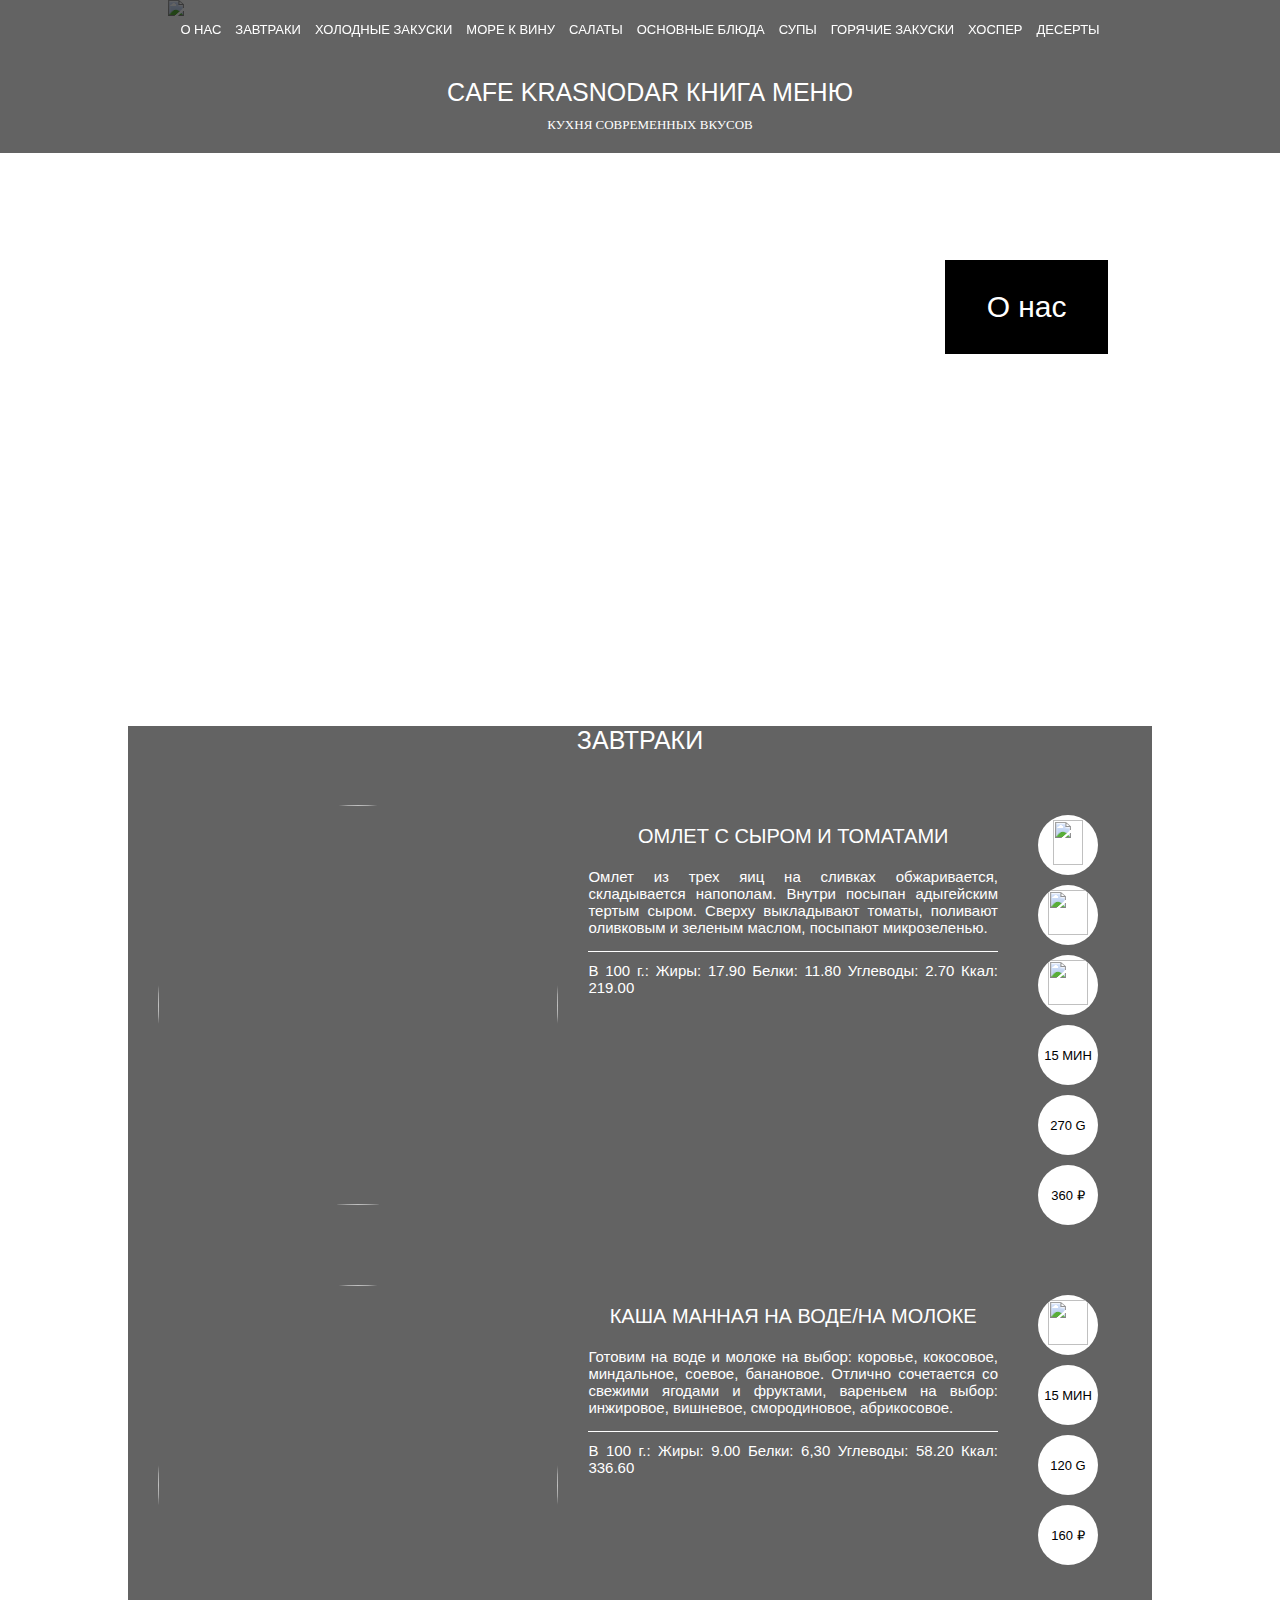
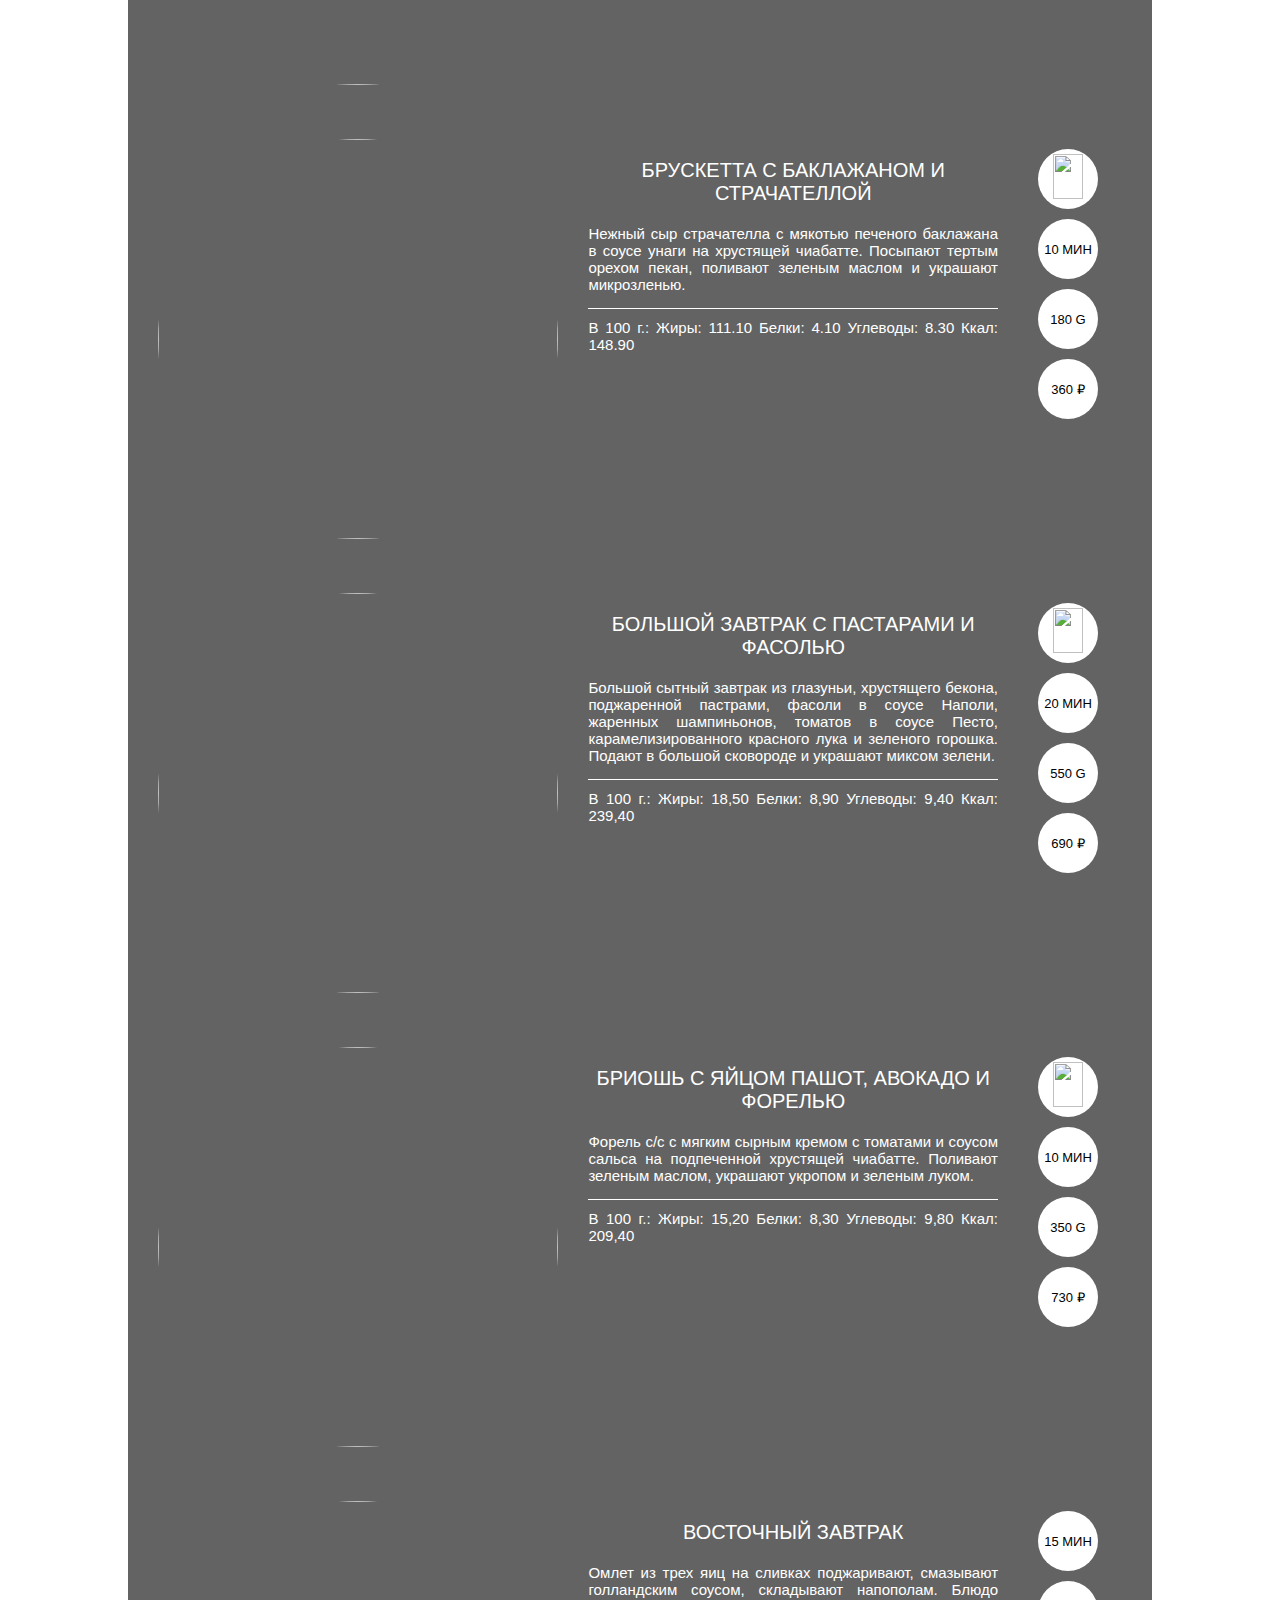
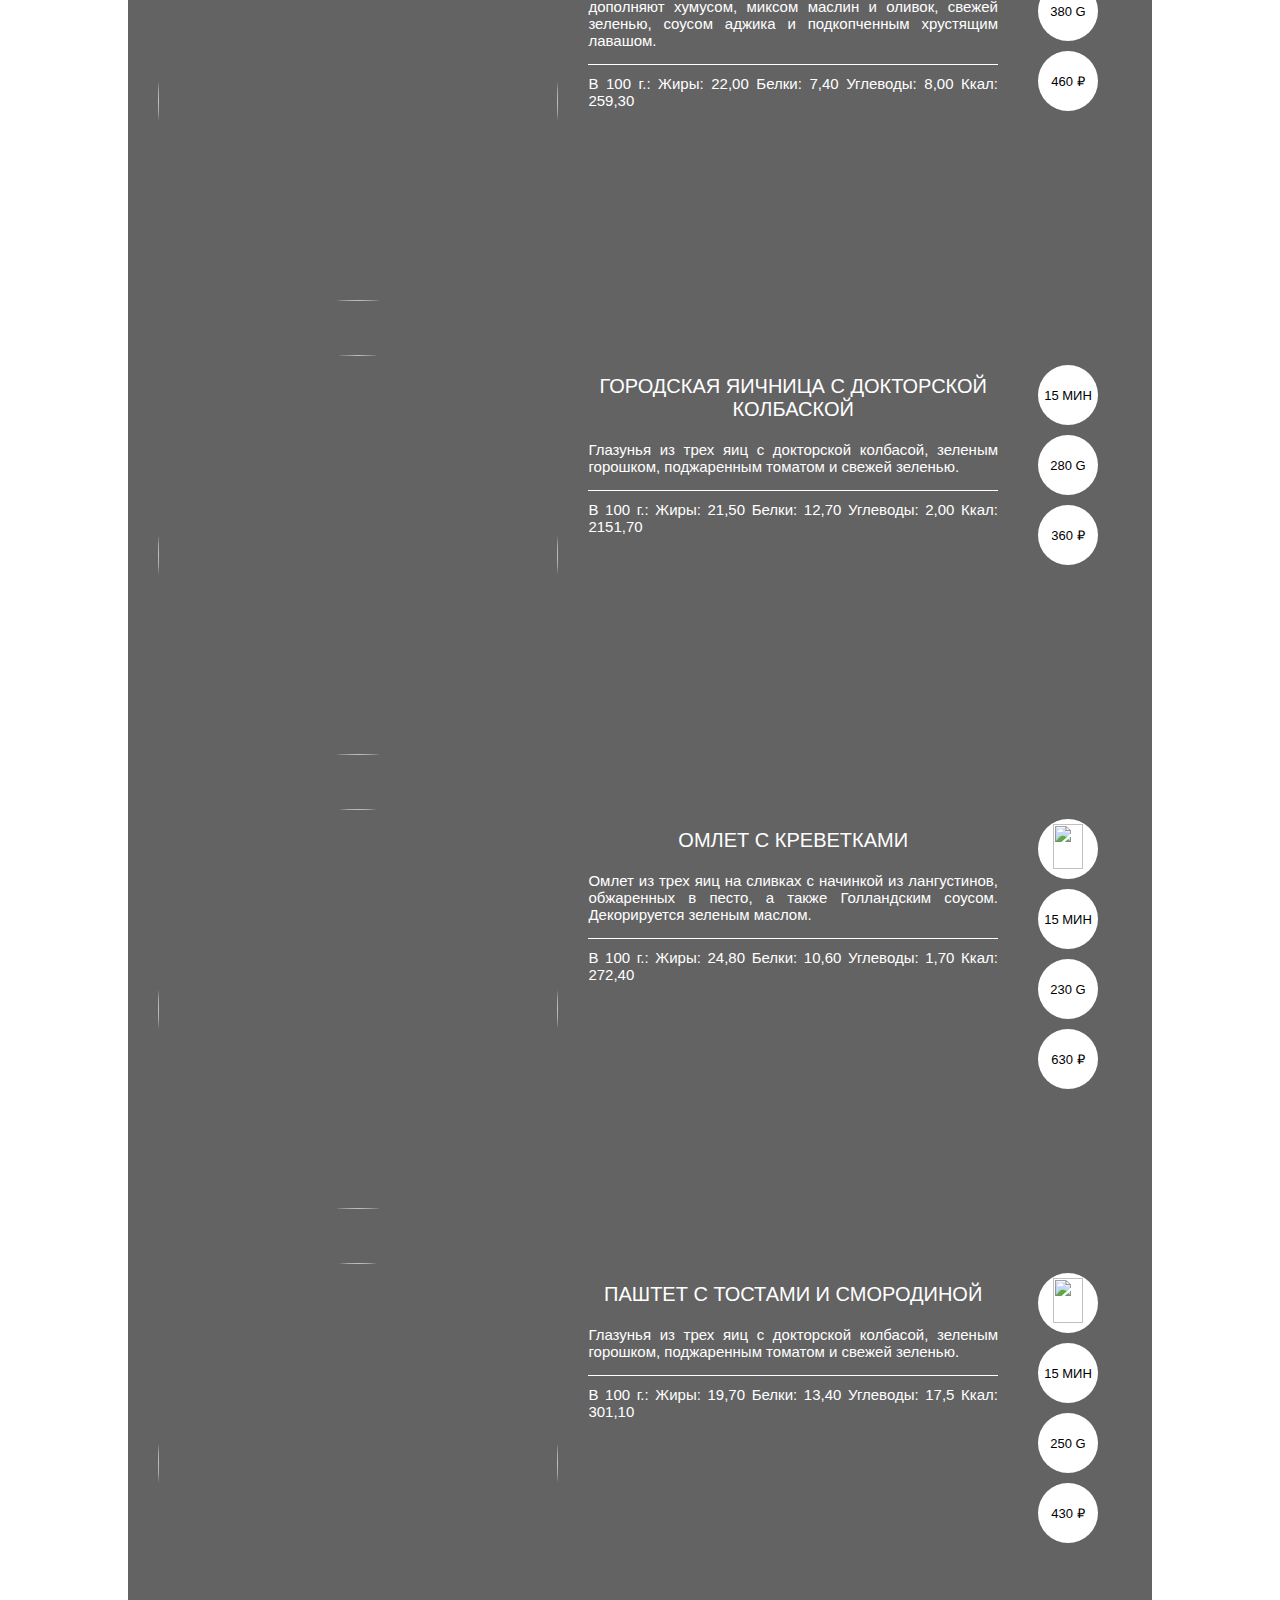
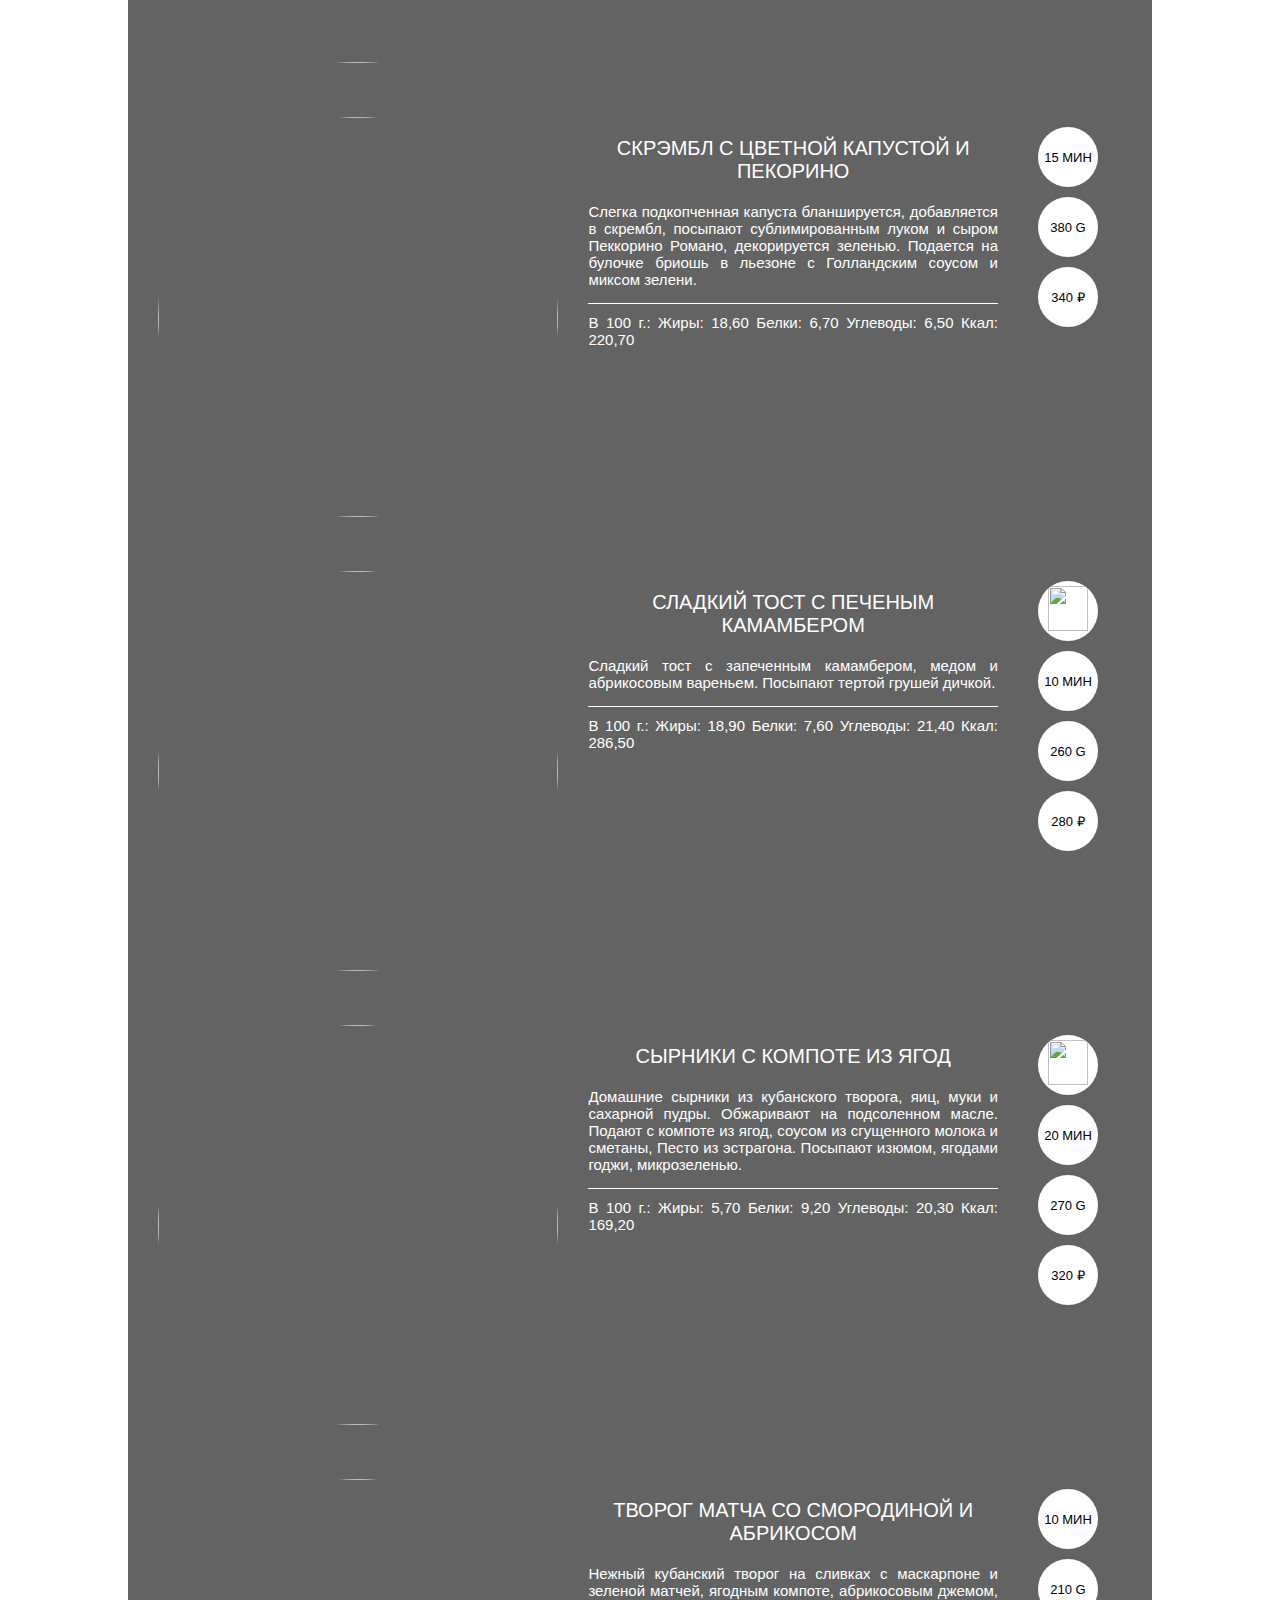
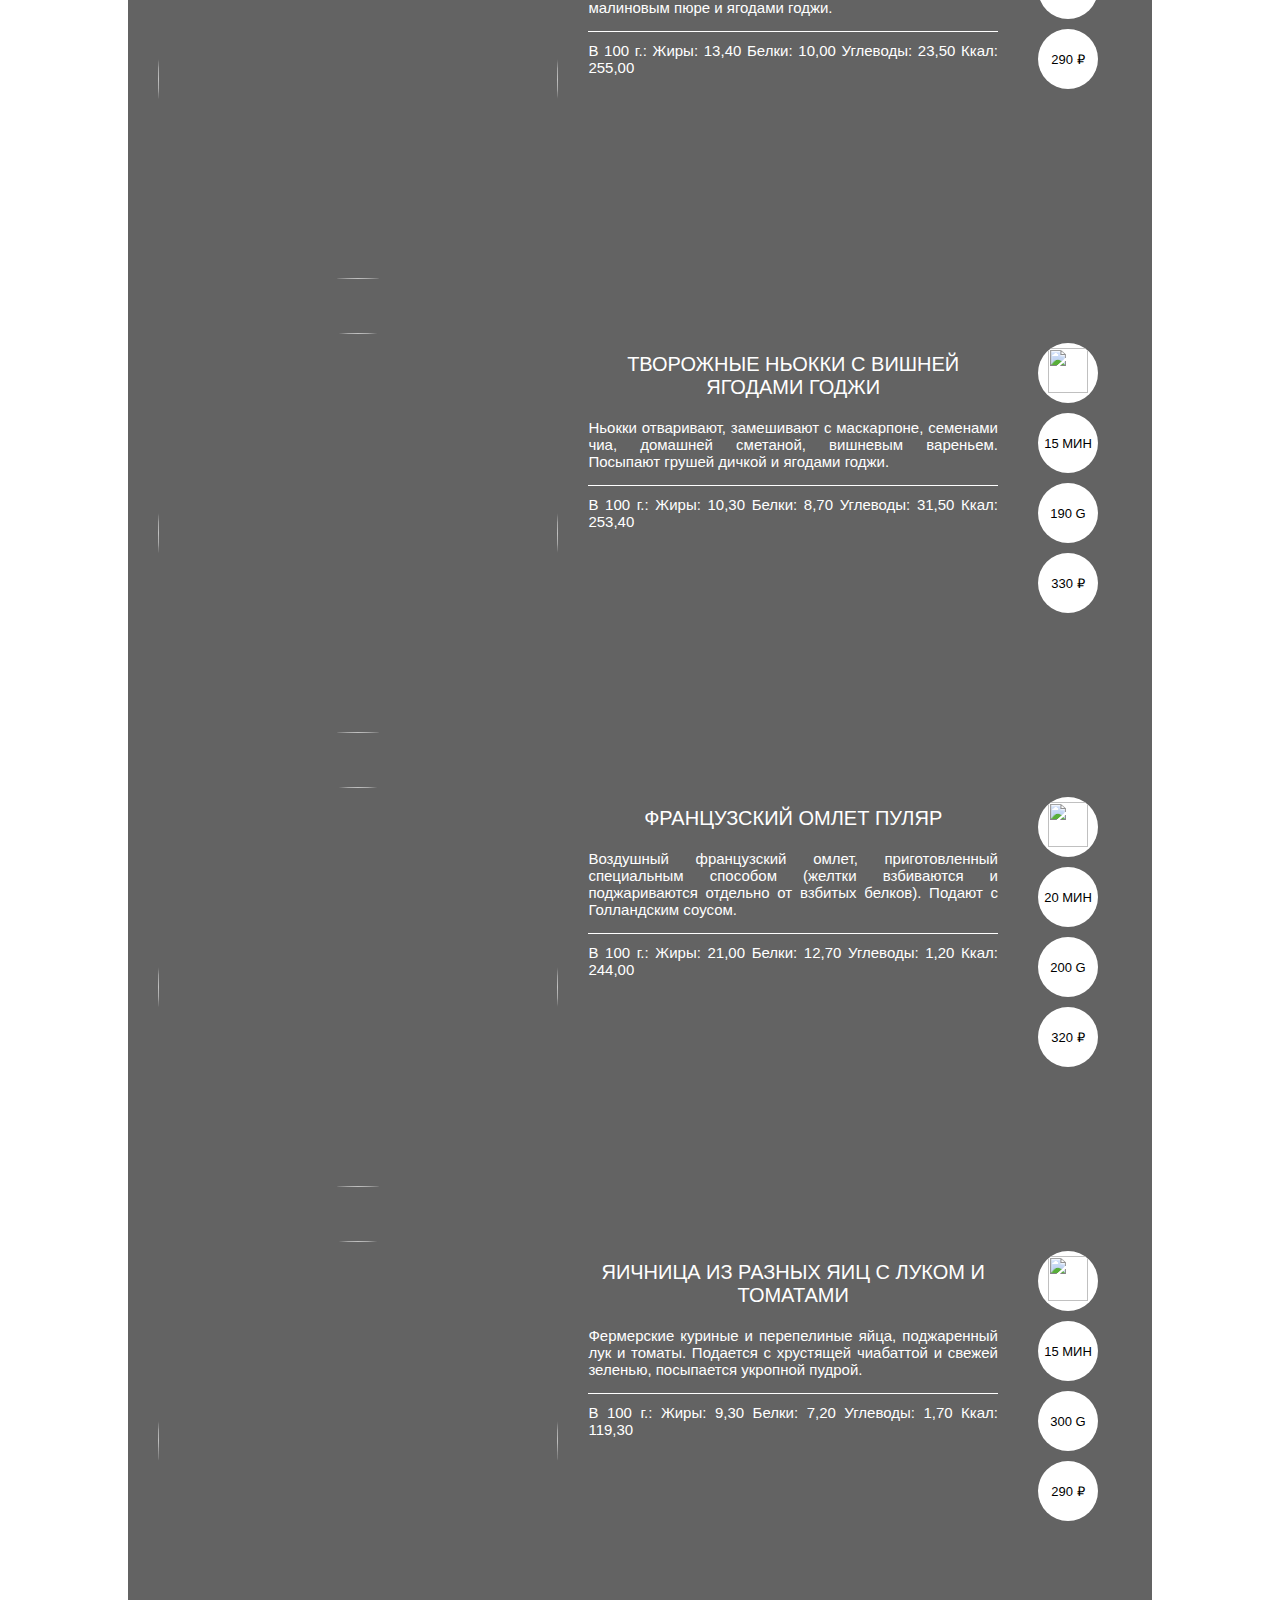
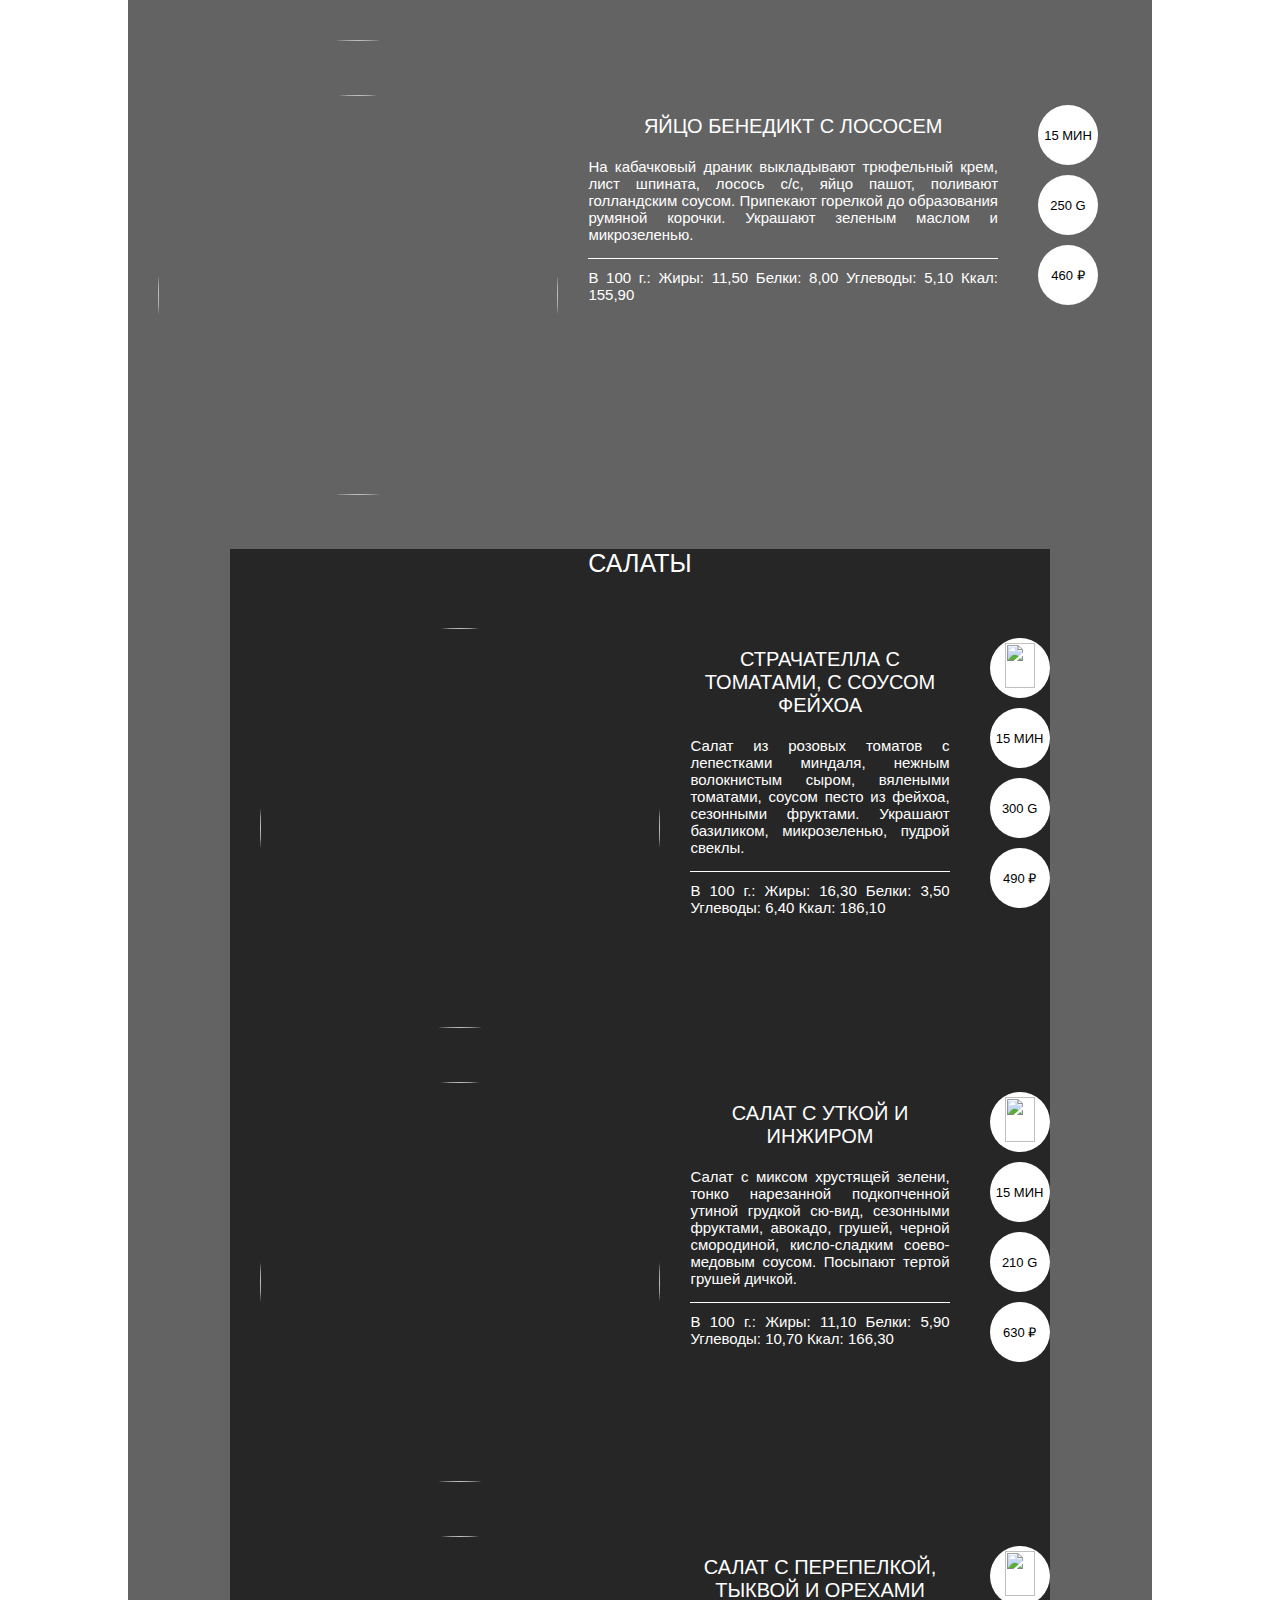
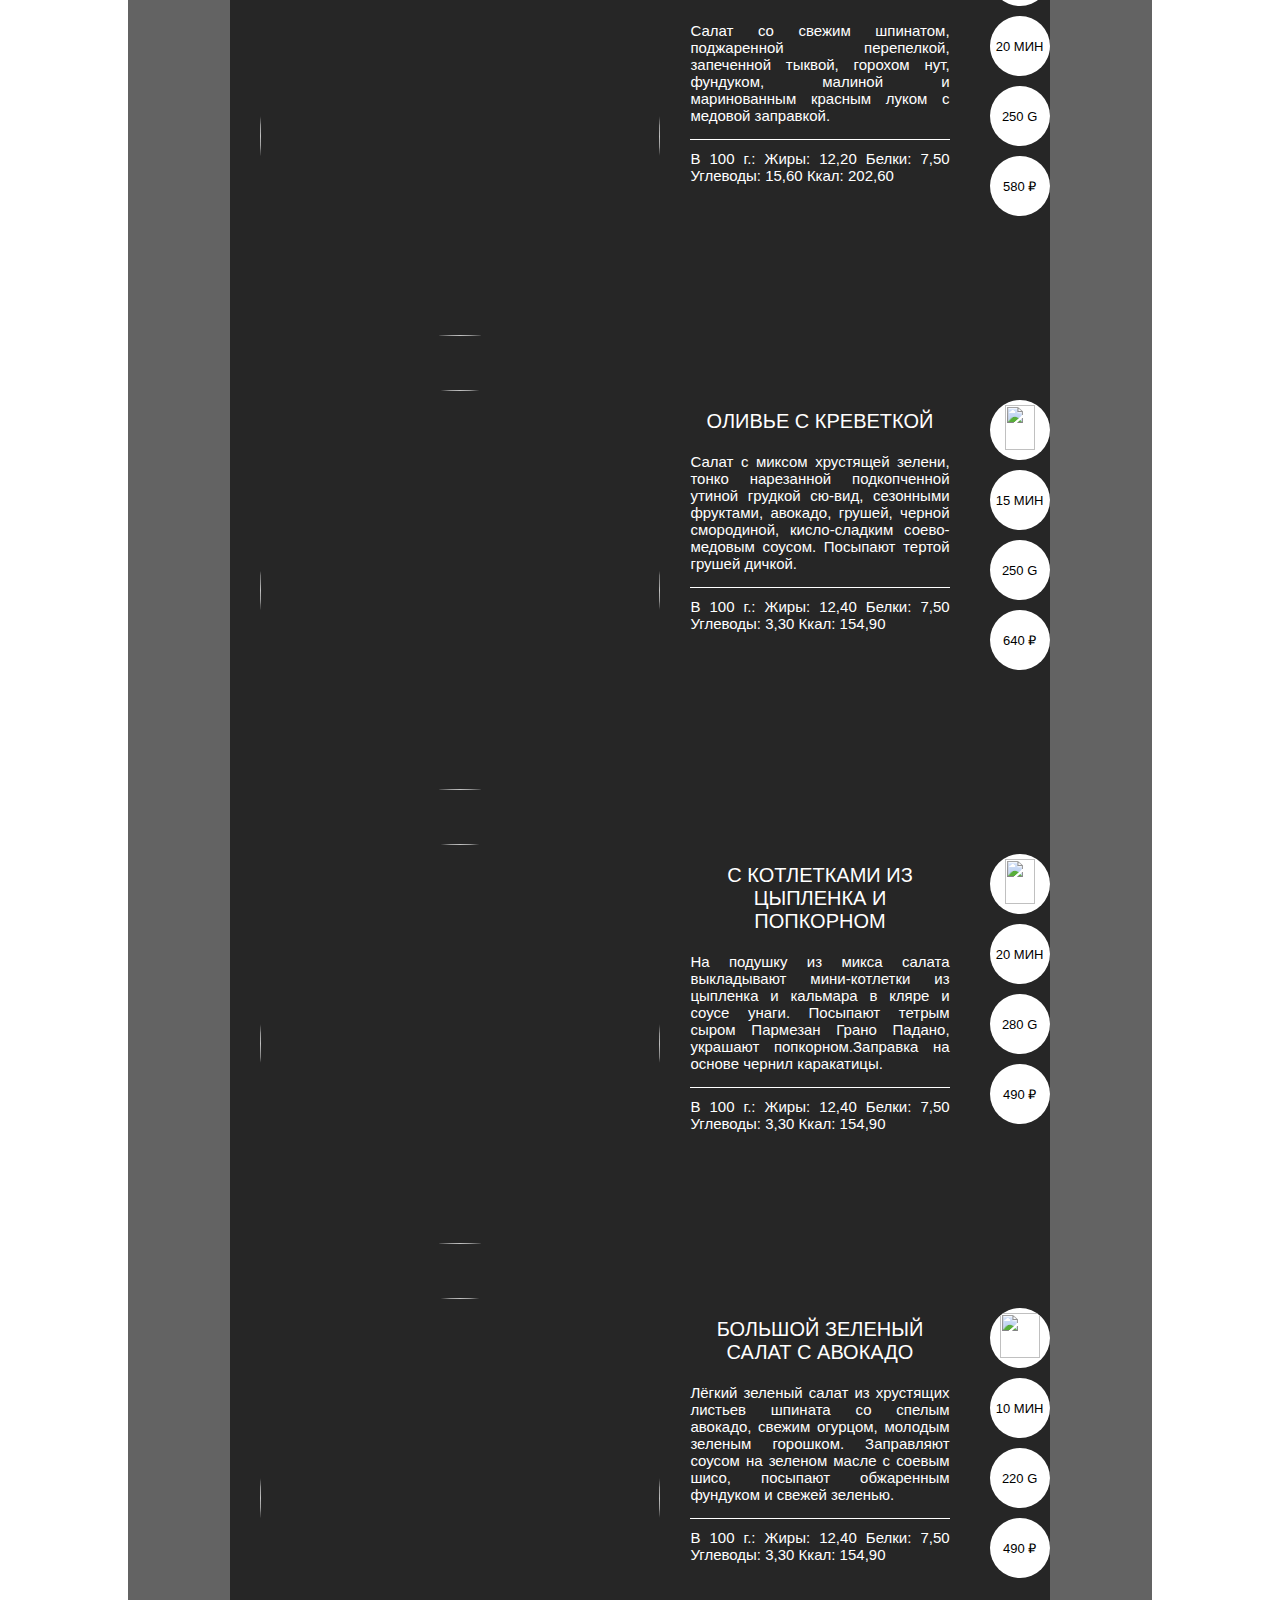
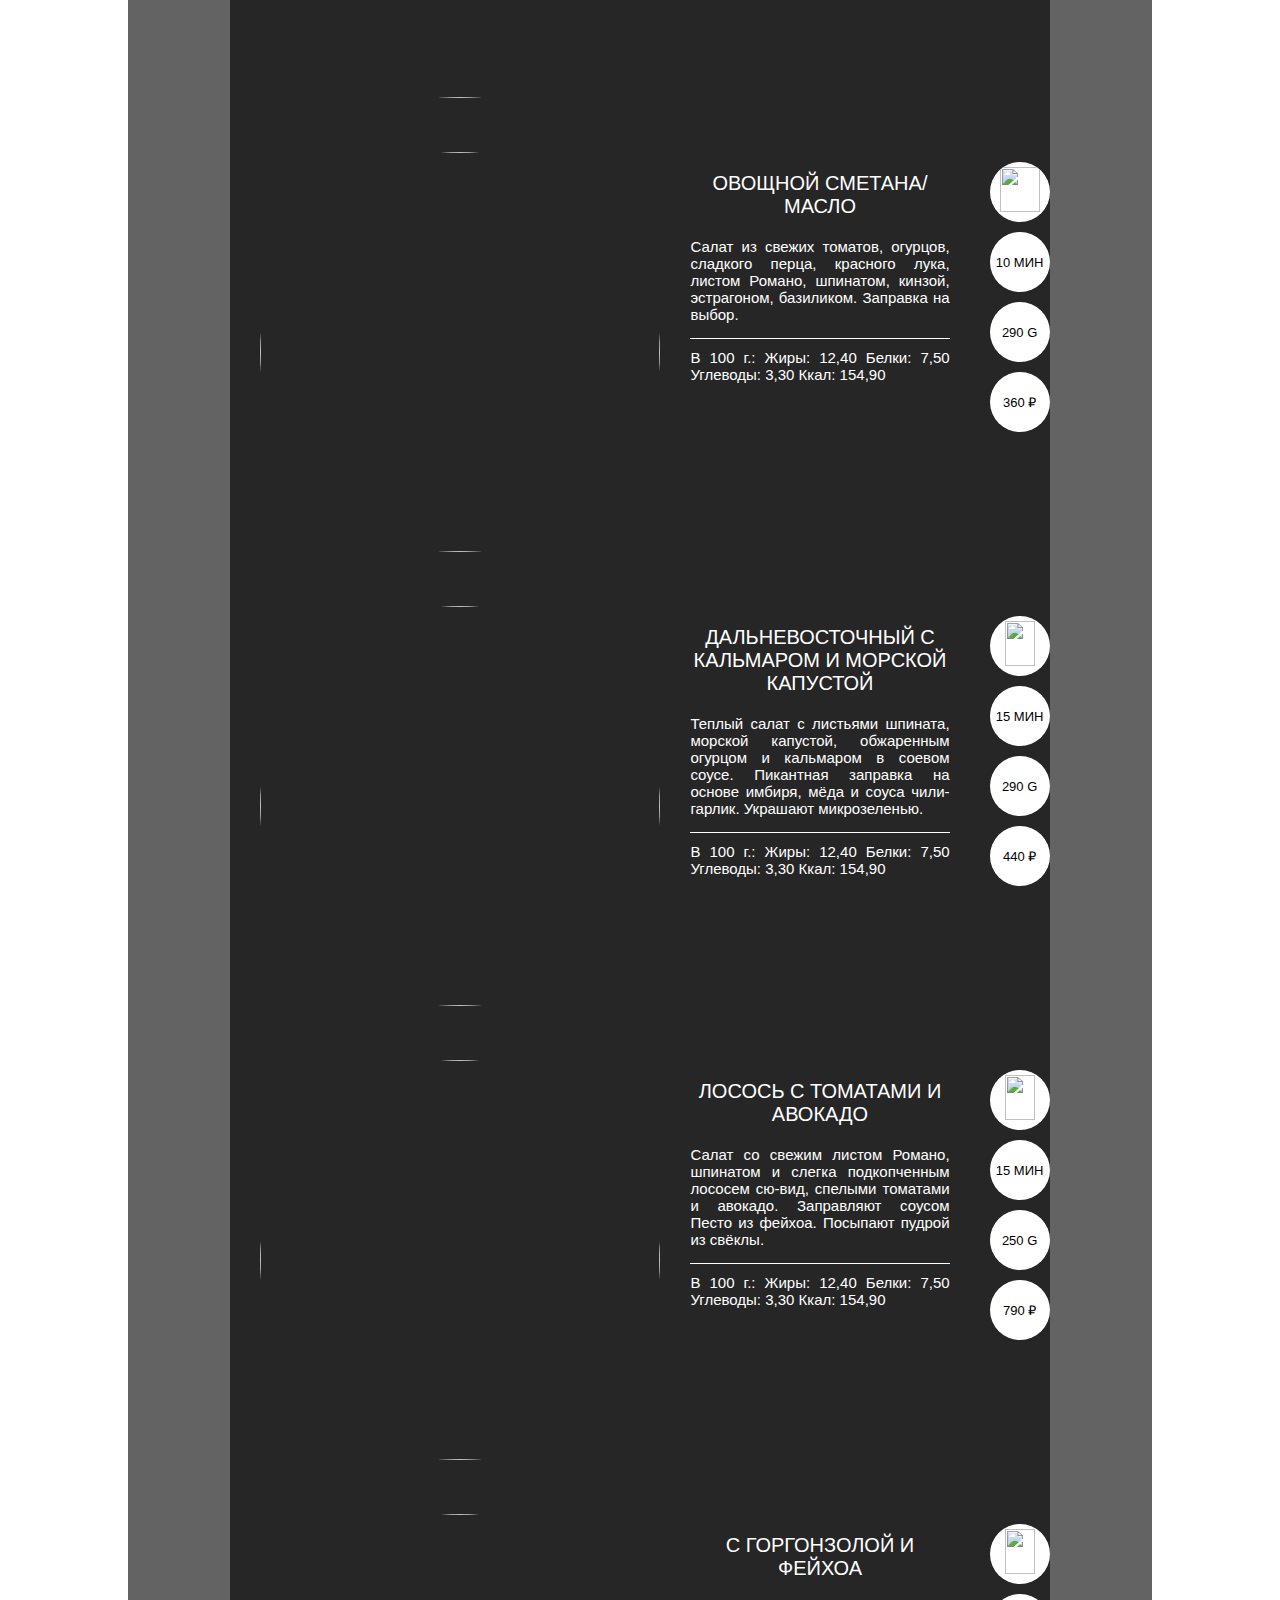
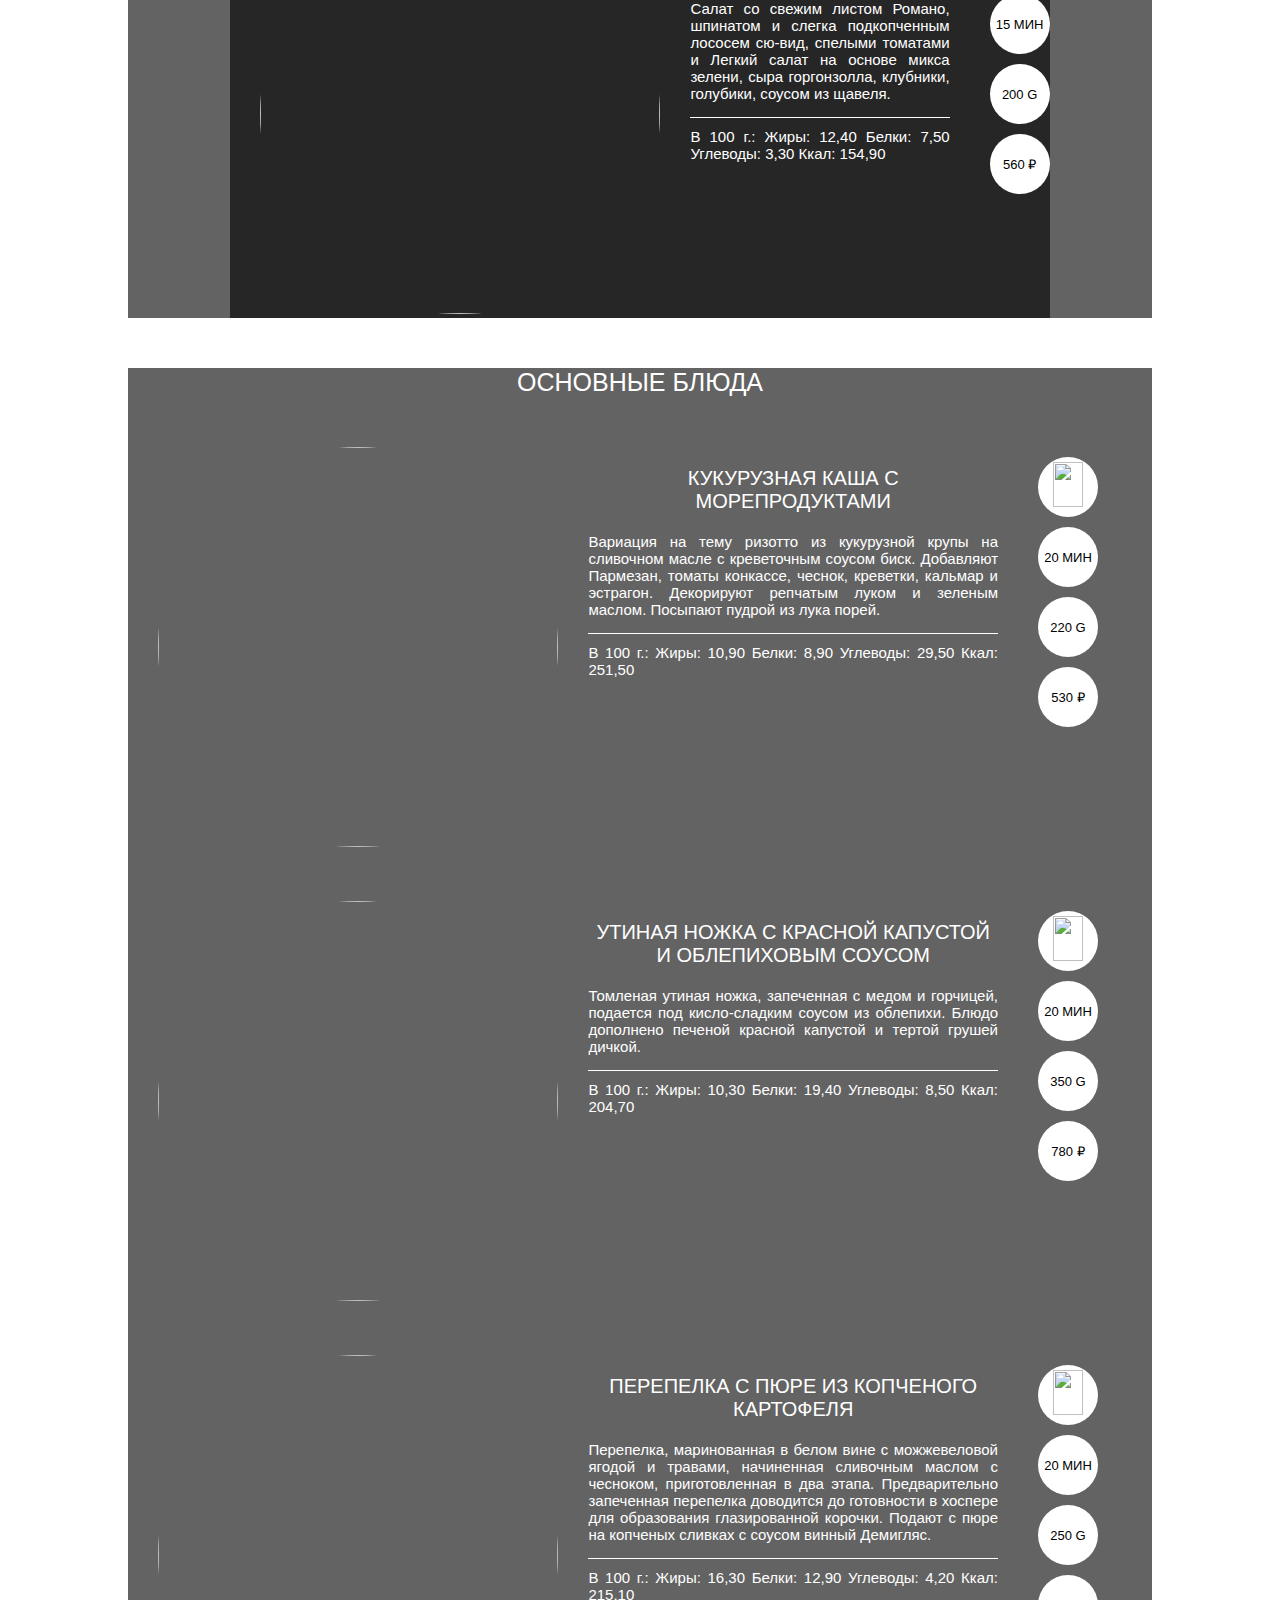
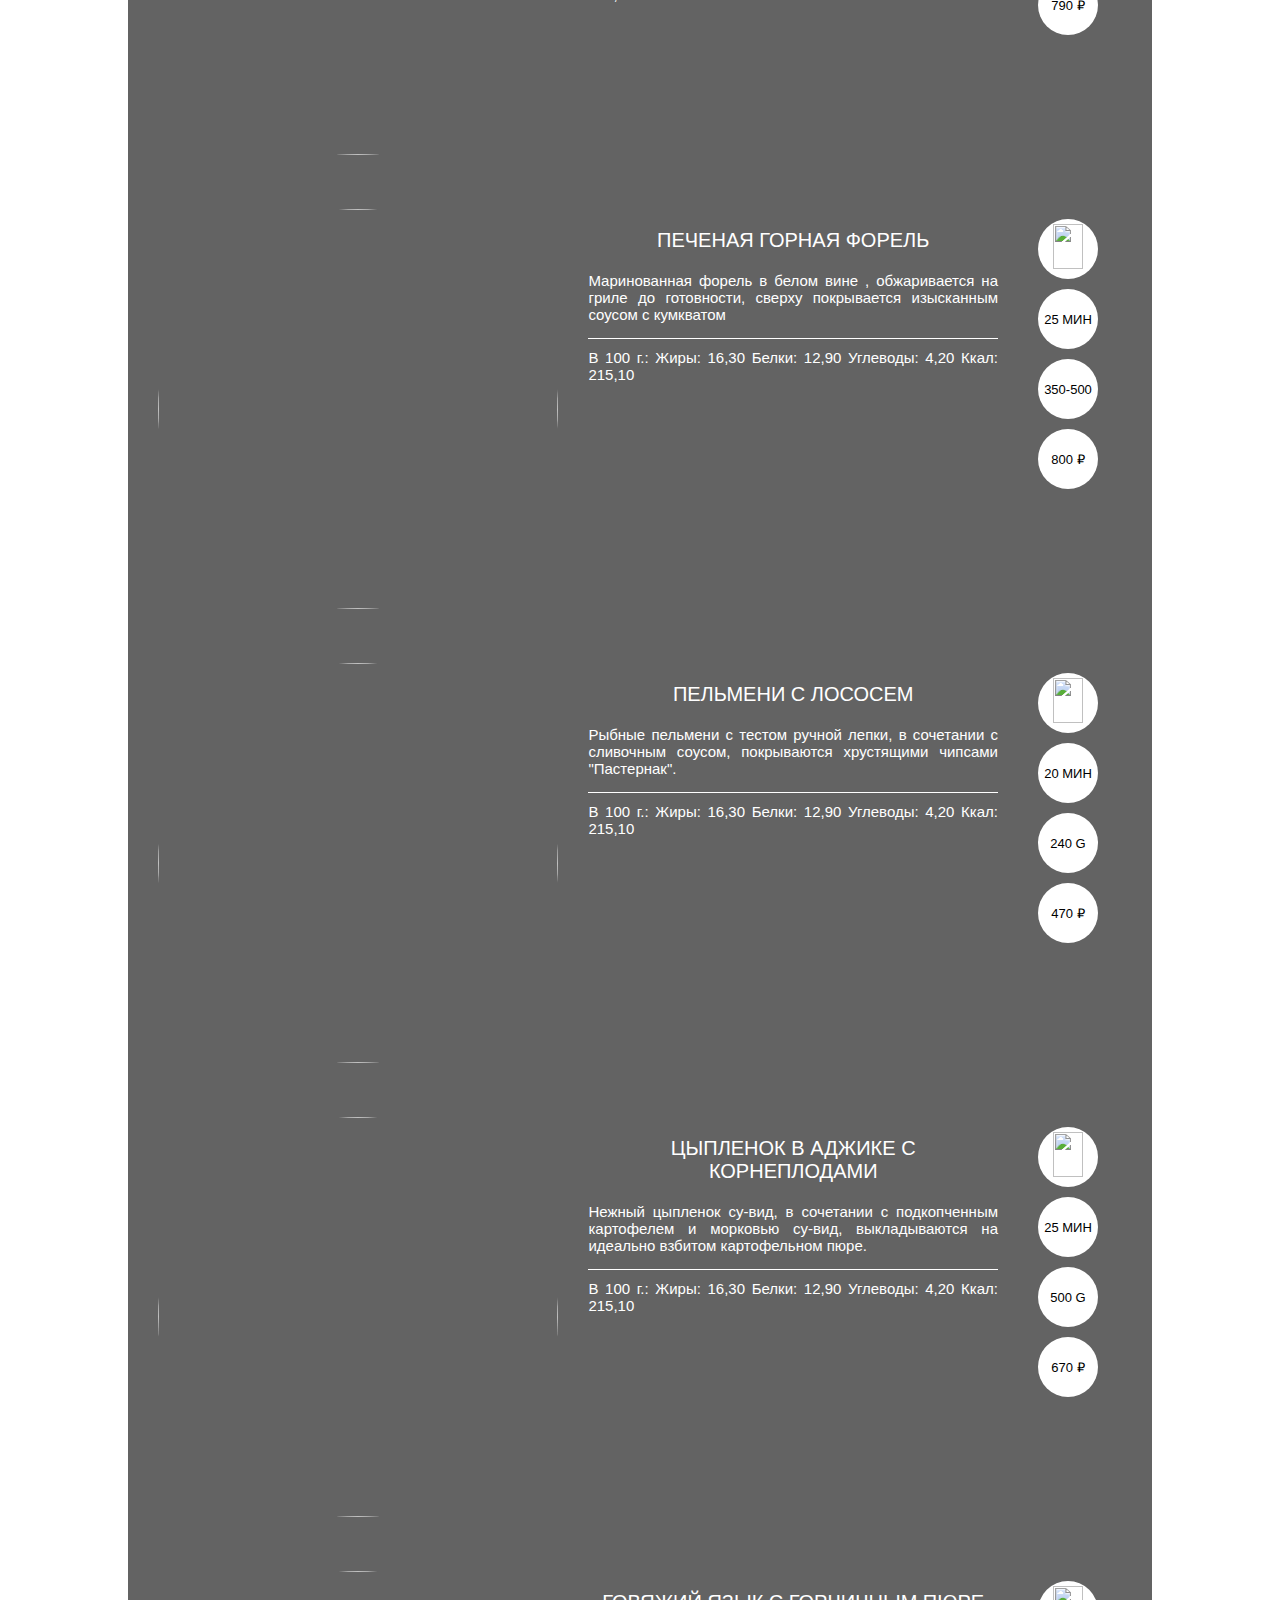
==== commit 264234be: "Update index.html" ====
--- a/index.html
+++ b/index.html
@@ -35,7 +35,7 @@
 			Наша кухня уникальна без преувеличения.Каждым своим блюдом мы пытаемся удивить наших гостей,открыть для них мир новых вкусов.Кухня нашего ресторана оснащена надежным и профессиональным оборудованием,которое изготовлено из качественных материалов,с применением инновационных технологий для улучшения качества работы.Оборудование нашей кухни даёт возможности персоналу исполнять свои обязанности на высоком уровне.Основные категории оборудования:         -тепловое(су-вид,саламандр,термошкаф,альто шам,пароконвектомат,двухсекционный фритюр)               -холодильное(сосуд Дьюара,термомиксер,камера шоковой заморозки)            -стеллажи,навесные полки,линия раздачи,мармиты.                     Одним из главных составляющих нашего заведения является посуда.В памяти клиентов всегда остаётся сервировка блюд,даже иногда складывается впечатление,что пища вкуснее.Рестораторы Кафе Краснодар для наших посетителей выбирают посуду от известных брендов ,которые лаконично дополняют дизайнерское решение.
 			Наш край богат натуральными и экологически чистыми продуктами.Именно поэтому ,для создания своих блюд наш шеф-повар Александр Стахеев использует преимущественно продукты местного производителя,дополняя их и раскрывая по-новому.Кухня всегда имеет в доступном режиме свежие молочные кубанские продукты,овощи и мясо.Так же у нас есть надежные поставщики,которые нам доставляют специфические продукты(кальмары,креветки,устрицы,специальные соуса,трюфеля,качественное оливковое масло....).              Торжественность и атмосферу праздника дополняет наш стильный и безупречный интерьер.Наши посетители не останутся равнодушными к уникальному дизайну,благодаря которому можно провести своё время в красоте и комфорте.Наши сотрудники-суть нашего уникального предложения гостям.Мы приглашаем на работу только тех кандидатов,которые способны создавать вокруг себя комфортную дружескую атмосферу,обладают чувством юмора,позитивно смотрят на жизнь.
 		</p>
-	</div>
+	</div></div>
 	<div class='block_blydo'>
 		<div class='name_catygory' id='zavtraki'>Завтраки</div>
 		<div class='table_blydo'>
@@ -47,9 +47,9 @@
 			</div>
 			<div class='blydo_dop'>
 				<ul>
-					<li><img src='/img/redwine.png' class='img_wine'></img></li>
-					<li><img src='/img/vegan.png' class='img_vegan'></img></li>
-					<li><img src='/img/child.png' class='img_child'></img></li>
+					<li><img src='/newsite/img/redwine.png' class='img_wine'></img></li>
+					<li><img src='/newsite/img/vegan.png' class='img_vegan'></img></li>
+					<li><img src='/newsite/img/child.png' class='img_child'></img></li>
 					<li>15 МИН</li>
 					<li>270 g</li>
 					<li>360 ₽</li>
@@ -67,7 +67,7 @@
 			</div>
 			<div class='blydo_dop'>
 				<ul>
-					<li><img src='/img/child.png' class='img_child'></img></li>
+					<li><img src='/newsite/img/child.png' class='img_child'></img></li>
 					<li>15 МИН</li>
 					<li>120 g</li>
 					<li>160 ₽</li>
@@ -85,7 +85,7 @@
 			</div>
 			<div class='blydo_dop'>
 				<ul>
-					<li><img src='/img/redwine.png' class='img_wine'></img></li>
+					<li><img src='/newsite/img/redwine.png' class='img_wine'></img></li>
 					<li>10 МИН</li>
 					<li>180 g</li>
 					<li>360 ₽</li>
@@ -101,7 +101,7 @@
 			</div>
 			<div class='blydo_dop'>
 				<ul>
-					<li><img src='/img/redwine.png' class='img_wine'></img></li>
+					<li><img src='/newsite/img/redwine.png' class='img_wine'></img></li>
 					<li>20 МИН</li>
 					<li>550 g</li>
 					<li>690 ₽</li>
@@ -118,7 +118,7 @@
 			</div>
 			<div class='blydo_dop'>
 				<ul>
-					<li><img src='/img/redwine.png' class='img_wine'></img></li>
+					<li><img src='/newsite/img/redwine.png' class='img_wine'></img></li>
 					<li>10 МИН</li>
 					<li>350 g</li>
 					<li>730 ₽</li>
@@ -166,7 +166,7 @@
 			</div>
 			<div class='blydo_dop'>
 				<ul>
-					<li><img src='/img/redwine.png' class='img_wine'></img></li>
+					<li><img src='/newsite/img/redwine.png' class='img_wine'></img></li>
 					<li>15 МИН</li>
 					<li>230 g</li>
 					<li>630 ₽</li>
@@ -184,7 +184,7 @@
 			</div>
 			<div class='blydo_dop'>
 				<ul>
-					<li><img src='/img/redwine.png' class='img_wine'></img></li>
+					<li><img src='/newsite/img/redwine.png' class='img_wine'></img></li>
 					<li>15 МИН</li>
 					<li>250 g</li>
 					<li>430 ₽</li>
@@ -217,7 +217,7 @@
 			</div>
 			<div class='blydo_dop'>
 				<ul>
-					<li><img src='/img/child.png' class='img_child'></img></li>
+					<li><img src='/newsite/img/child.png' class='img_child'></img></li>
 					<li>10 МИН</li>
 					<li>260 g</li>
 					<li>280 ₽</li>
@@ -234,7 +234,7 @@
 			</div>
 			<div class='blydo_dop'>
 				<ul>
-					<li><img src='/img/child.png' class='img_child'></img></li>
+					<li><img src='/newsite/img/child.png' class='img_child'></img></li>
 					<li>20 МИН</li>
 					<li>270 g</li>
 					<li>320 ₽</li>
@@ -267,7 +267,7 @@
 			</div>
 			<div class='blydo_dop'>
 				<ul>
-					<li><img src='/img/child.png' class='img_child'></img></li>
+					<li><img src='/newsite/img/child.png' class='img_child'></img></li>
 					<li>15 МИН</li>
 					<li>190 g</li>
 					<li>330 ₽</li>
@@ -284,7 +284,7 @@
 			</div>
 			<div class='blydo_dop'>
 				<ul>
-					<li><img src='/img/child.png' class='img_child'></img></li>
+					<li><img src='/newsite/img/child.png' class='img_child'></img></li>
 					<li>20 МИН</li>
 					<li>200 g</li>
 					<li>320 ₽</li>
@@ -302,7 +302,7 @@
 			</div>
 			<div class='blydo_dop'>
 				<ul>
-					<li><img src='/img/child.png' class='img_child'></img></li>
+					<li><img src='/newsite/img/child.png' class='img_child'></img></li>
 					<li>15 МИН</li>
 					<li>300 g</li>
 					<li>290 ₽</li>
@@ -337,7 +337,7 @@
 				</div>
 				<div class='blydo_dop'>
 					<ul>
-						<li><img src='/img/redwine.png' class='img_wine'></img></li>
+						<li><img src='/newsite/img/redwine.png' class='img_wine'></img></li>
 						<li>15 МИН</li>
 						<li>300 g</li>
 						<li>490 ₽</li>
@@ -354,7 +354,7 @@
 				</div>
 				<div class='blydo_dop'>
 					<ul>
-						<li><img src='/img/redwine.png' class='img_wine'></img></li>
+						<li><img src='/newsite/img/redwine.png' class='img_wine'></img></li>
 						<li>15 МИН</li>
 						<li>210 g</li>
 						<li>630 ₽</li>
@@ -371,7 +371,7 @@
 				</div>
 				<div class='blydo_dop'>
 					<ul>
-						<li><img src='/img/redwine.png' class='img_wine'></img></li>
+						<li><img src='/newsite/img/redwine.png' class='img_wine'></img></li>
 						<li>20 МИН</li>
 						<li>250 g</li>
 						<li>580 ₽</li>
@@ -389,7 +389,7 @@
 				</div>
 				<div class='blydo_dop'>
 					<ul>
-						<li><img src='/img/redwine.png' class='img_wine'></img></li>
+						<li><img src='/newsite/img/redwine.png' class='img_wine'></img></li>
 						<li>15 МИН</li>
 						<li>250 g</li>
 						<li>640 ₽</li>
@@ -399,7 +399,7 @@
 
 
 			<div class='table_blydo'>
-				<div class='blydo_img'><img src='/img/kotlety.png'></img></div>
+				<div class='blydo_img'><img src='/newsite/img/kotlety.png'></img></div>
 				<div class='blydo_description'>
 					<p class='name_blydo'>С котлетками из цыпленка и попкорном</p>
 					На подушку из микса салата выкладывают мини-котлетки из цыпленка и кальмара в кляре и соусе унаги. Посыпают тетрым сыром Пармезан Грано Падано, украшают попкорном.Заправка на основе чернил каракатицы.
@@ -407,7 +407,7 @@
 				</div>
 				<div class='blydo_dop'>
 					<ul>
-						<li><img src='/img/redwine.png' class='img_wine'></img></li>
+						<li><img src='/newsite/img/redwine.png' class='img_wine'></img></li>
 						<li>20 МИН</li>
 						<li>280 g</li>
 						<li>490 ₽</li>
@@ -417,7 +417,7 @@
 
 
 			<div class='table_blydo'>
-				<div class='blydo_img'><img src='/img/avokado.png'></img></div>
+				<div class='blydo_img'><img src='/newsite/img/avokado.png'></img></div>
 				<div class='blydo_description'>
 					<p class='name_blydo'>Большой зеленый салат с авокадо</p>
 					Лёгкий зеленый салат из хрустящих листьев шпината со спелым авокадо, свежим огурцом, молодым зеленым горошком. Заправляют соусом на зеленом масле с соевым шисо, посыпают обжаренным фундуком и свежей зеленью.
@@ -425,7 +425,7 @@
 				</div>
 				<div class='blydo_dop'>
 					<ul>
-						<li><img src='/img/vegan.png' class='img_vegan'></img></li>
+						<li><img src='/newsite/img/vegan.png' class='img_vegan'></img></li>
 						<li>10 МИН</li>
 						<li>220 g</li>
 						<li>490 ₽</li>
@@ -436,7 +436,7 @@
 
 
 			<div class='table_blydo'>
-				<div class='blydo_img'><img src='/img/avokado.png'></img></div>
+				<div class='blydo_img'><img src='/newsite/img/avokado.png'></img></div>
 				<div class='blydo_description'>
 					<p class='name_blydo'>Овощной сметана/масло</p>
 					Салат из свежих томатов, огурцов, сладкого перца, красного лука, листом Романо, шпинатом, кинзой, эстрагоном, базиликом. Заправка на выбор.
@@ -444,7 +444,7 @@
 				</div>
 				<div class='blydo_dop'>
 					<ul>
-						<li><img src='/img/vegan.png' class='img_vegan'></img></li>
+						<li><img src='/newsite/img/vegan.png' class='img_vegan'></img></li>
 						<li>10 МИН</li>
 						<li>290 g</li>
 						<li>360 ₽</li>
@@ -455,7 +455,7 @@
 
 
 			<div class='table_blydo'>
-				<div class='blydo_img'><img src='/img/salad-vostok.png'></img></div>
+				<div class='blydo_img'><img src='/newsite/img/salad-vostok.png'></img></div>
 				<div class='blydo_description'>
 					<p class='name_blydo'>Дальневосточный с кальмаром и морской капустой</p>
 					Теплый салат с листьями шпината, морской капустой, обжаренным огурцом и кальмаром в соевом соусе. Пикантная заправка на основе  имбиря, мёда и соуса чили-гарлик. Украшают микрозеленью.
@@ -463,7 +463,7 @@
 				</div>
 				<div class='blydo_dop'>
 					<ul>
-						<li><img src='/img/redwine.png' class='img_wine'></img></li>
+						<li><img src='/newsite/img/redwine.png' class='img_wine'></img></li>
 						<li>15 МИН</li>
 						<li>290 g</li>
 						<li>440 ₽</li>
@@ -474,7 +474,7 @@
 
 
 			<div class='table_blydo'>
-				<div class='blydo_img'><img src='/img/losos.png'></img></div>
+				<div class='blydo_img'><img src='/newsite/img/losos.png'></img></div>
 				<div class='blydo_description'>
 					<p class='name_blydo'>Лосось с томатами и авокадо</p>
 					Салат со свежим листом Романо, шпинатом и слегка подкопченным лососем сю-вид, спелыми томатами и авокадо. Заправляют соусом Песто из фейхоа. Посыпают пудрой из свёклы.
@@ -482,7 +482,7 @@
 				</div>
 				<div class='blydo_dop'>
 					<ul>
-						<li><img src='/img/redwine.png' class='img_wine'></img></li>
+						<li><img src='/newsite/img/redwine.png' class='img_wine'></img></li>
 						<li>15 МИН</li>
 						<li>250 g</li>
 						<li>790 ₽</li>
@@ -491,7 +491,7 @@
 			</div>
 
 			<div class='table_blydo'>
-				<div class='blydo_img'><img src='/img/salad-vostok.png'></img></div>
+				<div class='blydo_img'><img src='/newsite/img/salad-vostok.png'></img></div>
 				<div class='blydo_description'>
 					<p class='name_blydo'>С горгонзолой и фейхоа</p>
 					Салат со свежим листом Романо, шпинатом и слегка подкопченным лососем сю-вид, спелыми томатами и Легкий салат на основе микса зелени, сыра горгонзолла, клубники, голубики, соусом из щавеля.
@@ -499,7 +499,7 @@
 				</div>
 				<div class='blydo_dop'>
 					<ul>
-						<li><img src='/img/redwine.png' class='img_wine'></img></li>
+						<li><img src='/newsite/img/redwine.png' class='img_wine'></img></li>
 						<li>15 МИН</li>
 						<li>200 g</li>
 						<li>560 ₽</li>
@@ -520,7 +520,7 @@
 				</div>
 				<div class='blydo_dop'>
 					<ul>
-						<li><img src='/img/redwine.png' class='img_wine'></img></li>
+						<li><img src='/newsite/img/redwine.png' class='img_wine'></img></li>
 						<li>20 МИН</li>
 						<li>220 g</li>
 						<li>530 ₽</li>
@@ -537,7 +537,7 @@
 				</div>
 				<div class='blydo_dop'>
 					<ul>
-						<li><img src='/img/redwine.png' class='img_wine'></img></li>
+						<li><img src='/newsite/img/redwine.png' class='img_wine'></img></li>
 						<li>20 МИН</li>
 						<li>350 g</li>
 						<li>780 ₽</li>
@@ -554,7 +554,7 @@
 				</div>
 				<div class='blydo_dop'>
 					<ul>
-						<li><img src='/img/redwine.png' class='img_wine'></img></li>
+						<li><img src='/newsite/img/redwine.png' class='img_wine'></img></li>
 						<li>20 МИН</li>
 						<li>250 g</li>
 						<li>790 ₽</li>
@@ -564,7 +564,7 @@
 
 
 			<div class='table_blydo'>
-				<div class='blydo_img'><img src='/img/forel.png'></img></div>
+				<div class='blydo_img'><img src='/newsite/img/forel.png'></img></div>
 				<div class='blydo_description'>
 					<p class='name_blydo'>Печеная горная форель</p>
 						Маринованная форель в белом вине , обжаривается на гриле до готовности, сверху покрывается изысканным соусом с кумкватом
@@ -572,7 +572,7 @@
 				</div>
 				<div class='blydo_dop'>
 					<ul>
-						<li><img src='/img/redwine.png' class='img_wine'></img></li>
+						<li><img src='/newsite/img/redwine.png' class='img_wine'></img></li>
 						<li>25 МИН</li>
 						<li>350-500 g</li>
 						<li>800 ₽</li>
@@ -582,7 +582,7 @@
 
 
 			<div class='table_blydo'>
-				<div class='blydo_img'><img src='/img/pelemeni.png'></img></div>
+				<div class='blydo_img'><img src='/newsite/img/pelemeni.png'></img></div>
 				<div class='blydo_description'>
 					<p class='name_blydo'>Пельмени с лососем</p>
 						Рыбные пельмени с тестом ручной лепки, в сочетании с сливочным соусом, покрываются хрустящими чипсами "Пастернак".
@@ -590,7 +590,7 @@
 				</div>
 				<div class='blydo_dop'>
 					<ul>
-						<li><img src='/img/redwine.png' class='img_wine'></img></li>
+						<li><img src='/newsite/img/redwine.png' class='img_wine'></img></li>
 						<li>20 МИН</li>
 						<li>240 g</li>
 						<li>470 ₽</li>
@@ -599,7 +599,7 @@
 			</div>
 
 			<div class='table_blydo'>
-				<div class='blydo_img'><img src='/img/cyplenok.png'></img></div>
+				<div class='blydo_img'><img src='/newsite/img/cyplenok.png'></img></div>
 				<div class='blydo_description'>
 					<p class='name_blydo'>Цыпленок в аджике с корнеплодами</p>
 						Нежный цыпленок су-вид, в сочетании с подкопченным картофелем и морковью су-вид, выкладываются на идеально взбитом картофельном пюре.
@@ -607,7 +607,7 @@
 				</div>
 				<div class='blydo_dop'>
 					<ul>
-						<li><img src='/img/redwine.png' class='img_wine'></img></li>
+						<li><img src='/newsite/img/redwine.png' class='img_wine'></img></li>
 						<li>25 МИН</li>
 						<li>500 g</li>
 						<li>670 ₽</li>
@@ -617,7 +617,7 @@
 
 
 			<div class='table_blydo'>
-				<div class='blydo_img'><img src='/img/govydina.png'></img></div>
+				<div class='blydo_img'><img src='/newsite/img/govydina.png'></img></div>
 				<div class='blydo_description'>
 					<p class='name_blydo'>Говяжий язык с горчичным пюре под красным вином</p>
 						Нарезанный небольшими кусочками нежнейший язык, покрывают идеально взбитым пюре и деликатным соусом демиглясс
@@ -625,7 +625,7 @@
 				</div>
 				<div class='blydo_dop'>
 					<ul>
-						<li><img src='/img/redwine.png' class='img_wine'></img></li>
+						<li><img src='/newsite/img/redwine.png' class='img_wine'></img></li>
 						<li>25 МИН</li>
 						<li>325 g</li>
 						<li>550 ₽</li>
@@ -635,7 +635,7 @@
 
 
 			<div class='table_blydo'>
-				<div class='blydo_img'><img src='/img/govydina.png'></img></div>
+				<div class='blydo_img'><img src='/newsite/img/govydina.png'></img></div>
 				<div class='blydo_description'>
 					<p class='name_blydo'>Котлеты из кролика</p>
 						Сочные котлеты из кролика в  идеальном сочетании с булгуром и перловкой. Для юных посетителей так же можно сделать котлеты с картофельныи пюре.
@@ -643,7 +643,7 @@
 				</div>
 				<div class='blydo_dop'>
 					<ul>
-						<li><img src='/img/redwine.png' class='img_wine'></img></li>
+						<li><img src='/newsite/img/redwine.png' class='img_wine'></img></li>
 						<li>25 МИН</li>
 						<li>510-325 g</li>
 						<li>550 ₽</li>
@@ -652,7 +652,7 @@
 			</div>
 
 			<div class='table_blydo'>
-				<div class='blydo_img'><img src='/img/govydina.png'></img></div>
+				<div class='blydo_img'><img src='/newsite/img/govydina.png'></img></div>
 				<div class='blydo_description'>
 					<p class='name_blydo'>Котлеты из кролика</p>
 						Сочные котлеты из кролика в  идеальном сочетании с булгуром и перловкой. Для юных посетителей так же можно сделать котлеты с картофельныи пюре.
@@ -660,7 +660,7 @@
 				</div>
 				<div class='blydo_dop'>
 					<ul>
-						<li><img src='/img/redwine.png' class='img_wine'></img></li>
+						<li><img src='/newsite/img/redwine.png' class='img_wine'></img></li>
 						<li>25 МИН</li>
 						<li>510-325 g</li>
 						<li>550 ₽</li>
@@ -669,7 +669,7 @@
 			</div>
 
 	<div class='table_blydo'>
-				<div class='blydo_img'><img src='/img/rublenii.png'></img></div>
+				<div class='blydo_img'><img src='/newsite/img/rublenii.png'></img></div>
 				<div class='blydo_description'>
 					<p class='name_blydo'>Рубленный ягненок с пажитником</p>
 						В фарш из баранины добавляют листья сушенного пажитника. На гарнир подается аджапсандал ( перец, помидор, баклажан, красный лук, чеснок, кинза, реган, масло, соль и перец)
@@ -677,7 +677,7 @@
 				</div>
 				<div class='blydo_dop'>
 					<ul>
-						<li><img src='/img/redwine.png' class='img_wine'></img></li>
+						<li><img src='/newsite/img/redwine.png' class='img_wine'></img></li>
 						<li>25 МИН</li>
 						<li>290 g</li>
 						<li>650 ₽</li>
@@ -686,7 +686,7 @@
 			</div>
 
 	<div class='table_blydo'>
-				<div class='blydo_img'><img src='/img/rublenii.png'></img></div>
+				<div class='blydo_img'><img src='/newsite/img/rublenii.png'></img></div>
 				<div class='blydo_description'>
 					<p class='name_blydo'>Говяжьи щеки с перкой и песто</p>
 						Нежнейшие говяжьи щеки, томленные в су-вид, прогретые в изысканом соусе демиглясс, выкладываются на перловую кашу с песто. Посыпаем фундуком.
@@ -694,7 +694,7 @@
 				</div>
 				<div class='blydo_dop'>
 					<ul>
-						<li><img src='/img/redwine.png' class='img_wine'></img></li>
+						<li><img src='/newsite/img/redwine.png' class='img_wine'></img></li>
 						<li>25 МИН</li>
 						<li>330 g</li>
 						<li>450 ₽</li>
@@ -704,7 +704,7 @@
 
 
 	<div class='table_blydo'>
-				<div class='blydo_img'><img src='/img/morekotleti.png'></img></div>
+				<div class='blydo_img'><img src='/newsite/img/morekotleti.png'></img></div>
 				<div class='blydo_description'>
 					<p class='name_blydo'>Котлеты из морепродуктов с пшеном</p>
 						Невероятно нежные котлеты из морепродуктов на подушке с пшеной каши и соусом биск.
@@ -712,7 +712,7 @@
 				</div>
 				<div class='blydo_dop'>
 					<ul>
-						<li><img src='/img/redwine.png' class='img_wine'></img></li>
+						<li><img src='/newsite/img/redwine.png' class='img_wine'></img></li>
 						<li>25 МИН</li>
 						<li>370 g</li>
 						<li>720 ₽</li>
@@ -722,7 +722,7 @@
 
 
 	<div class='table_blydo'>
-				<div class='blydo_img'><img src='/img/utka.png'></img></div>
+				<div class='blydo_img'><img src='/newsite/img/utka.png'></img></div>
 				<div class='blydo_description'>
 					<p class='name_blydo'>Утиная ножка с красной капустой и облепиховым соусом</p>
 						Запеченная ножка, покрытая медом и горчицей, подается с красной капустой и облепиховым соусом.
@@ -730,15 +730,13 @@
 				</div>
 				<div class='blydo_dop'>
 					<ul>
-						<li><img src='/img/redwine.png' class='img_wine'></img></li>
+						<li><img src='/newsite/img/redwine.png' class='img_wine'></img></li>
 						<li>25 МИН</li>
 						<li>370 g</li>
 						<li>650 ₽</li>
 					</ul>
 				</div>
 			</div>
-
-</div>
 
 	<div class='block_blydo'>
 		<div class='name_catygory' id='sup'>Супы</div>
@@ -768,7 +766,7 @@
 		</div>
 		<div class='blydo_dop'>
 			<ul>
-				<li><img src='/img/child.png' class='img_child'></img></li>
+				<li><img src='/newsite/img/child.png' class='img_child'></img></li>
 				<li>20 МИН</li>
 				<li>350 g</li>
 				<li>480 ₽</li>
@@ -786,7 +784,7 @@
 		</div>
 		<div class='blydo_dop'>
 			<ul>
-				<li><img src='/img/child.png' class='img_child'></img></li>
+				<li><img src='/newsite/img/child.png' class='img_child'></img></li>
 				<li>20 МИН</li>
 				<li>430 g</li>
 				<li>360 ₽</li>
@@ -860,7 +858,7 @@
 		</div>
 		<div class='blydo_dop'>
 			<ul>
-				<li><img src='/img/redwine.png' class='img_wine'></img></li>
+				<li><img src='/newsite/img/redwine.png' class='img_wine'></img></li>
 				<li>15 МИН</li>
 				<li>900 g</li>
 				<li>4790 ₽</li>
@@ -879,7 +877,7 @@
 		</div>
 		<div class='blydo_dop'>
 			<ul>
-				<li><img src='/img/redwine.png' class='img_wine'></img></li>
+				<li><img src='/newsite/img/redwine.png' class='img_wine'></img></li>
 				<li>15 МИН</li>
 				<li>900 g</li>
 				<li>4290 ₽</li>
@@ -896,8 +894,8 @@
 			</div>
 			<div class='blydo_dop'>
 				<ul>
-					<li><img src='/img/vegan.png' class='img_vegan'></img></li>
-					<li><img src='/img/child.png' class='img_child'></img></li>
+					<li><img src='/newsite/img/vegan.png' class='img_vegan'></img></li>
+					<li><img src='/newsite/img/child.png' class='img_child'></img></li>
 					<li>20 МИН</li>
 					<li>200 g</li>
 					<li>380 ₽</li>
@@ -919,7 +917,7 @@
 			</div>
 			<div class='blydo_dop'>
 				<ul>
-					<li><img src='/img/child.png' class='img_child'></img></li>
+					<li><img src='/newsite/img/child.png' class='img_child'></img></li>
 					<li>10 МИН</li>
 					<li>170 g</li>
 					<li>540 ₽</li>
@@ -939,7 +937,7 @@
 			</div>
 			<div class='blydo_dop'>
 				<ul>
-					<li><img src='/img/child.png' class='img_child'></img></li>
+					<li><img src='/newsite/img/child.png' class='img_child'></img></li>
 					<li>10 МИН</li>
 					<li>170 g</li>
 					<li>380 ₽</li>
@@ -962,7 +960,7 @@
 			</div>
 			<div class='blydo_dop'>
 				<ul>
-					<li><img src='/img/child.png' class='img_child'></img></li>
+					<li><img src='/newsite/img/child.png' class='img_child'></img></li>
 					<li>10 МИН</li>
 					<li>110 g</li>
 					<li>370 ₽</li>
--- a/css/style.css
+++ b/css/style.css
@@ -1,7 +1,8 @@
 
 body{
-	background: url(https://cafekrasnodar.ru/wp-content/uploads/2021/02/bckg4.jpg) no-repeat;
-	background-size: 100% cover;
+	background-image: #000 url(https://cafekrasnodar.ru/wp-content/uploads/2021/02/bckg4.jpg) no-repeat;
+	background-size: 100%  100% cover;
+	-webkit-background-size: 2650px 1440px;
 	background-attachment: fixed;
 	margin: 0px;
 }
@@ -171,7 +172,7 @@
 }
 @media screen and (max-width: 700px){
 .head{
-	margin-top: -15%;
+	margin-top: -12%;
 }
 .menu{
 	position: absolute;
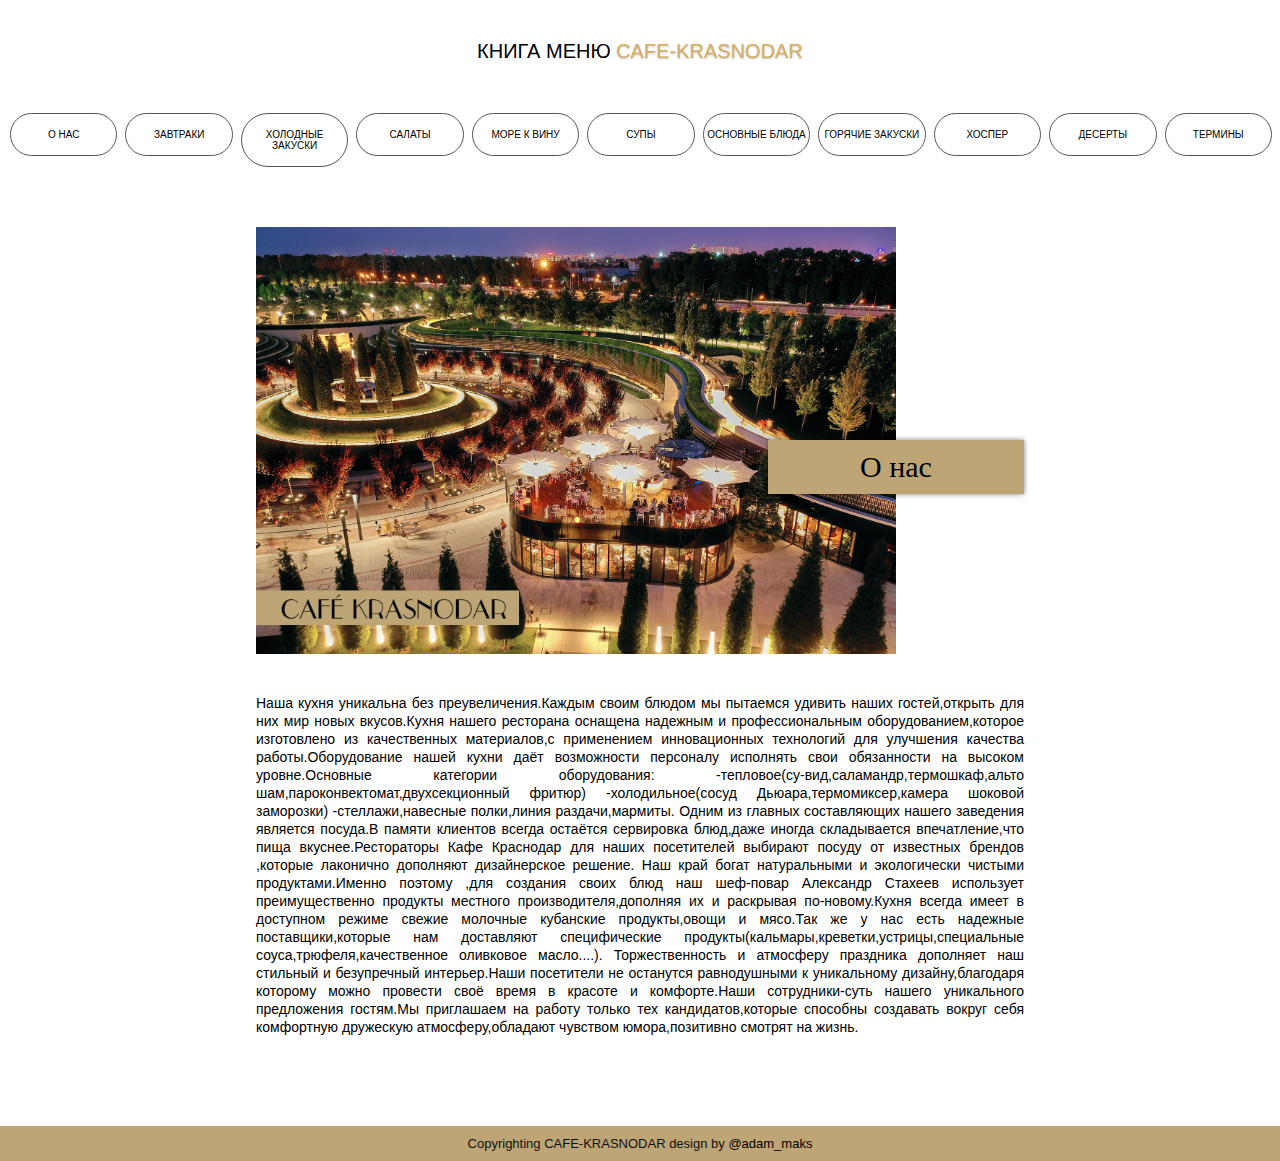
==== commit bb90cb82: "Add files via upload" ====
--- a/index.html
+++ b/index.html
@@ -1,973 +1,37 @@
 <!DOCTYPE html>
 <html>
  <head>
-   <title>CAFE-KRASNODAR</title>
+   <title>CAFE-KRASNODAR GRID MENU</title>
    <meta charset="utf-8">
    <link rel="stylesheet" href="css/style.css">
    <meta name="viewport" content="width=device-width, initial-scale=1">
-   <script src="https://adammaks.github.io/js/hover-for-safari.js"></script>
  </head>
 <body>
-	<div class='menu'>
+	<div class='logo'>
+		<p>КНИГА МЕНЮ <span>cafe-krasnodar</span></p>
+	</div>
+	<nav class='menu'>
 		<ul>
-			<a href='#'><li>О нас</li></a>
-			<a href='#zavtraki'><li>Завтраки</li></a>
-			<a href='#'><li>Холодные закуски</li></a>
-			<a href='#morevino'><li>Море к вину</li></a>
-			<a href='#salad'><li>Салаты</li></a>
-			<a href='#gorychii'><li>Основные блюда</li></a>
-			<a href='#sup'><li>Супы</li></a>
-			<a href='#'><li>Горячие закуски</li></a>
-			<a href='#'><li>Хоспер</li></a>
-			<a href='#'><li>Десерты</li></a>
+			<a href='index.html'><li>О нас</li></a>
+			<a href='zavtraki.html'><li>Завтраки</li></a>
+			<a href='icezakuski.html'><li>Холодные закуски</li></a>
+			<a href='salad.html'><li>Салаты</li></a>
+			<a href='sea.html'><li>Море к вину</li></a>
+			<a href='sup.html'><li>Супы</li></a>
+			<a href='gorblyda.html'><li>Основные блюда</li></a>
+			<a href='gorzakuski.html'><li>Горячие закуски</li></a>
+			<a href='hosper.html'><li>Хоспер</li></a>
+			<a href='desert.html'><li>Десерты</li></a>
+			<a href='terminy.html'><li>Термины</li></a>
 		</ul>
+	</nav>
+	<div class='about'>
+		<img src='./img/about.jpg'/>
+		<p class='about_name'>О нас</p>
+		<p class='about_text'>Наша кухня уникальна без преувеличения.Каждым своим блюдом мы пытаемся удивить наших гостей,открыть для них мир новых вкусов.Кухня нашего ресторана оснащена надежным и профессиональным оборудованием,которое изготовлено из качественных материалов,с применением инновационных технологий для улучшения качества работы.Оборудование нашей кухни даёт возможности персоналу исполнять свои обязанности на высоком уровне.Основные категории оборудования: -тепловое(су-вид,саламандр,термошкаф,альто шам,пароконвектомат,двухсекционный фритюр) -холодильное(сосуд Дьюара,термомиксер,камера шоковой заморозки) -стеллажи,навесные полки,линия раздачи,мармиты. Одним из главных составляющих нашего заведения является посуда.В памяти клиентов всегда остаётся сервировка блюд,даже иногда складывается впечатление,что пища вкуснее.Рестораторы Кафе Краснодар для наших посетителей выбирают посуду от известных брендов ,которые лаконично дополняют дизайнерское решение. Наш край богат натуральными и экологически чистыми продуктами.Именно поэтому ,для создания своих блюд наш шеф-повар Александр Стахеев использует преимущественно продукты местного производителя,дополняя их и раскрывая по-новому.Кухня всегда имеет в доступном режиме свежие молочные кубанские продукты,овощи и мясо.Так же у нас есть надежные поставщики,которые нам доставляют специфические продукты(кальмары,креветки,устрицы,специальные соуса,трюфеля,качественное оливковое масло....). Торжественность и атмосферу праздника дополняет наш стильный и безупречный интерьер.Наши посетители не останутся равнодушными к уникальному дизайну,благодаря которому можно провести своё время в красоте и комфорте.Наши сотрудники-суть нашего уникального предложения гостям.Мы приглашаем на работу только тех кандидатов,которые способны создавать вокруг себя комфортную дружескую атмосферу,обладают чувством юмора,позитивно смотрят на жизнь.</p>
 	</div>
-	<div class='head'>
-		<p class='logo'>CAFE KRASNODAR книга меню</p>
-		<p class='pod_logo'>Кухня современных вкусов</p>
-	</div>
-	<div class='about'>
-		<div class='about_logo'>
-			<img src='http://img0.liveinternet.ru/images/attach/c/5/88/750/88750970_modnaya_fotosessiya_.jpg' class='about_logo_img'></img>
-			<div class='about_logo_text'>О нас</div>
-		</div>
-		<p class='about_logo_pod_text'>
-			Наша кухня уникальна без преувеличения.Каждым своим блюдом мы пытаемся удивить наших гостей,открыть для них мир новых вкусов.Кухня нашего ресторана оснащена надежным и профессиональным оборудованием,которое изготовлено из качественных материалов,с применением инновационных технологий для улучшения качества работы.Оборудование нашей кухни даёт возможности персоналу исполнять свои обязанности на высоком уровне.Основные категории оборудования:         -тепловое(су-вид,саламандр,термошкаф,альто шам,пароконвектомат,двухсекционный фритюр)               -холодильное(сосуд Дьюара,термомиксер,камера шоковой заморозки)            -стеллажи,навесные полки,линия раздачи,мармиты.                     Одним из главных составляющих нашего заведения является посуда.В памяти клиентов всегда остаётся сервировка блюд,даже иногда складывается впечатление,что пища вкуснее.Рестораторы Кафе Краснодар для наших посетителей выбирают посуду от известных брендов ,которые лаконично дополняют дизайнерское решение.
-			Наш край богат натуральными и экологически чистыми продуктами.Именно поэтому ,для создания своих блюд наш шеф-повар Александр Стахеев использует преимущественно продукты местного производителя,дополняя их и раскрывая по-новому.Кухня всегда имеет в доступном режиме свежие молочные кубанские продукты,овощи и мясо.Так же у нас есть надежные поставщики,которые нам доставляют специфические продукты(кальмары,креветки,устрицы,специальные соуса,трюфеля,качественное оливковое масло....).              Торжественность и атмосферу праздника дополняет наш стильный и безупречный интерьер.Наши посетители не останутся равнодушными к уникальному дизайну,благодаря которому можно провести своё время в красоте и комфорте.Наши сотрудники-суть нашего уникального предложения гостям.Мы приглашаем на работу только тех кандидатов,которые способны создавать вокруг себя комфортную дружескую атмосферу,обладают чувством юмора,позитивно смотрят на жизнь.
-		</p>
-	</div></div>
-	<div class='block_blydo'>
-		<div class='name_catygory' id='zavtraki'>Завтраки</div>
-		<div class='table_blydo'>
-			<div class='blydo_img'><img src='https://cafekrasnodar.ru/wp-content/uploads/2021/03/-%D1%81-%D1%81%D1%8B%D1%80%D0%BE%D0%BC-%D0%B8-%D1%82%D0%BE%D0%BC%D0%B0%D1%82%D0%B0%D0%BC%D0%B8--e1614754875494.jpg'></img></div>
-			<div class='blydo_description'>
-				<p class='name_blydo'>Омлет с сыром и томатами</p>
-				Омлет из трех яиц на сливках обжаривается, складывается напополам. Внутри посыпан адыгейским тертым сыром. Сверху выкладывают томаты, поливают оливковым и зеленым маслом, посыпают микрозеленью.
-				<p class='kalorii'>В 100 г.: Жиры: 17.90 Белки: 11.80 Углеводы: 2.70 Ккал: 219.00</p>
-			</div>
-			<div class='blydo_dop'>
-				<ul>
-					<li><img src='/newsite/img/redwine.png' class='img_wine'></img></li>
-					<li><img src='/newsite/img/vegan.png' class='img_vegan'></img></li>
-					<li><img src='/newsite/img/child.png' class='img_child'></img></li>
-					<li>15 МИН</li>
-					<li>270 g</li>
-					<li>360 ₽</li>
-				</ul>
-			</div>
-		</div>
-
-		<div class='table_blydo'>
-			<div class='blydo_img'><img src='https://cafekrasnodar.ru/wp-content/uploads/2021/03/-%D0%BA%D0%B0%D1%88%D0%B0-e1614754696557.jpg'></img></div>
-			<div class='blydo_description'>
-				<p class='name_blydo'>Каша манная на воде/на молоке</p>
-				Готовим на воде и молоке на выбор: коровье, кокосовое, миндальное, соевое, банановое.
-				Отлично сочетается со свежими ягодами и фруктами, вареньем на выбор: инжировое, вишневое, смородиновое, абрикосовое.
-				<p class='kalorii'>В 100 г.: Жиры: 9.00 Белки: 6,30 Углеводы: 58.20 Ккал: 336.60</p>
-			</div>
-			<div class='blydo_dop'>
-				<ul>
-					<li><img src='/newsite/img/child.png' class='img_child'></img></li>
-					<li>15 МИН</li>
-					<li>120 g</li>
-					<li>160 ₽</li>
-				</ul>
-			</div>
-		</div>
-		
-
-		<div class='table_blydo'>
-			<div class='blydo_img'><img src='https://cafekrasnodar.ru/wp-content/uploads/2021/03/-%D1%81-%D0%B1%D0%B0%D0%BA%D0%BB%D0%B0%D0%B6%D0%B0%D0%BD%D0%BE%D0%BC-%D0%B8-%D1%81%D1%82%D1%80%D0%B0%D1%87%D0%B0%D1%82%D0%B5%D0%BB%D0%BB%D0%BE%D0%B9-1-e1614754520357.jpg'></img></div>
-			<div class='blydo_description'>
-				<p class='name_blydo'>Брускетта с баклажаном и страчателлой</p>
-				Нежный сыр страчателла с мякотью печеного баклажана в соусе унаги на хрустящей чиабатте. Посыпают тертым орехом пекан, поливают зеленым маслом и украшают микрозленью.
-				<p class='kalorii'>В 100 г.: Жиры: 111.10 Белки: 4.10 Углеводы: 8.30 Ккал: 148.90</p>
-			</div>
-			<div class='blydo_dop'>
-				<ul>
-					<li><img src='/newsite/img/redwine.png' class='img_wine'></img></li>
-					<li>10 МИН</li>
-					<li>180 g</li>
-					<li>360 ₽</li>
-				</ul>
-			</div>
-		</div>
-		<div class='table_blydo'>
-			<div class='blydo_img'><img src='https://cafekrasnodar.ru/wp-content/uploads/2021/02/-%D0%B7%D0%B0%D0%B2%D1%82%D1%80%D0%B0%D0%BA-e1614668078180.jpg'></img></div>
-			<div class='blydo_description'>
-				<p class='name_blydo'>Большой завтрак с пастарами и фасолью</p>
-				Большой сытный завтрак из глазуньи, хрустящего бекона, поджаренной пастрами, фасоли в соусе Наполи, жаренных шампиньонов, томатов в соусе Песто, карамелизированного красного лука и зеленого горошка. Подают в большой сковороде и украшают миксом зелени.
-				<p class='kalorii'>В 100 г.: Жиры: 18,50 Белки: 8,90 Углеводы: 9,40 Ккал: 239,40</p>
-			</div>
-			<div class='blydo_dop'>
-				<ul>
-					<li><img src='/newsite/img/redwine.png' class='img_wine'></img></li>
-					<li>20 МИН</li>
-					<li>550 g</li>
-					<li>690 ₽</li>
-				</ul>
-			</div>
-		</div>
-
-		<div class='table_blydo'>
-			<div class='blydo_img'><img src='https://cafekrasnodar.ru/wp-content/uploads/2021/02/-%D1%81-%D1%8F%D0%B9%D1%86%D0%BE%D0%BC-%D0%BF%D0%B0%D1%88%D0%BE%D1%82-%D0%B0%D0%B2%D0%BE%D0%BA%D0%B0%D0%B4%D0%BE-%D0%B8-%D1%84%D0%BE%D1%80%D0%B5%D0%BB%D1%8C%D1%8E-e1614668062682.jpg'></img></div>
-			<div class='blydo_description'>
-				<p class='name_blydo'>Бриошь с яйцом пашот, авокадо и форелью</p>
-				Форель с/с с мягким сырным кремом с томатами и соусом сальса на подпеченной хрустящей чиабатте. Поливают зеленым маслом, украшают укропом и зеленым луком.
-				<p class='kalorii'>В 100 г.: Жиры: 15,20 Белки: 8,30 Углеводы: 9,80 Ккал: 209,40</p>
-			</div>
-			<div class='blydo_dop'>
-				<ul>
-					<li><img src='/newsite/img/redwine.png' class='img_wine'></img></li>
-					<li>10 МИН</li>
-					<li>350 g</li>
-					<li>730 ₽</li>
-				</ul>
-			</div>
-		</div>
-		<div class='table_blydo'>
-			<div class='blydo_img'><img src='https://cafekrasnodar.ru/wp-content/uploads/2021/02/-%D0%B7%D0%B0%D0%B2%D1%82%D1%80%D0%B0%D0%BA-e1614668043548.jpg'></img></div>
-			<div class='blydo_description'>
-				<p class='name_blydo'>Восточный завтрак</p>
-				Омлет из трех яиц на сливках поджаривают, смазывают голландским соусом, складывают напополам. Блюдо дополняют хумусом, миксом маслин и оливок, свежей зеленью, соусом аджика и подкопченным хрустящим лавашом.
-				<p class='kalorii'>В 100 г.: Жиры: 22,00 Белки: 7,40 Углеводы: 8,00 Ккал: 259,30</p>
-			</div>
-			<div class='blydo_dop'>
-				<ul>
-					<li>15 МИН</li>
-					<li>380 g</li>
-					<li>460 ₽</li>
-				</ul>
-			</div>
-		</div>
-
-		<div class='table_blydo'>
-			<div class='blydo_img'><img src='https://cafekrasnodar.ru/wp-content/uploads/2021/02/-%D1%8F%D0%B8%D1%87%D0%BD%D0%B8%D1%86%D0%B0-%D1%81-%D0%B4%D0%BE%D0%BA%D1%82%D0%BE%D1%80%D1%81%D0%BA%D0%BE%D0%B9-%D0%BA%D0%BE%D0%BB%D0%B1%D0%B0%D1%81%D0%BA%D0%BE%D0%B9-e1614668029510.jpg'></img></div>
-			<div class='blydo_description'>
-				<p class='name_blydo'>Городская яичница с докторской колбаской</p>
-				Глазунья из трех яиц с докторской колбасой, зеленым горошком, поджаренным томатом и свежей зеленью.
-				<p class='kalorii'>В 100 г.: Жиры: 21,50 Белки: 12,70 Углеводы: 2,00 Ккал: 2151,70</p>
-			</div>
-			<div class='blydo_dop'>
-				<ul>
-					<li>15 МИН</li>
-					<li>280 g</li>
-					<li>360 ₽</li>
-				</ul>
-			</div>
-		</div>
-
-		<div class='table_blydo'>
-			<div class='blydo_img'><img src='https://cafekrasnodar.ru/wp-content/uploads/2021/02/-%D1%81-%D0%BA%D1%80%D0%B5%D0%B2%D0%B5%D1%82%D0%BA%D0%B0%D0%BC%D0%B8-e1614668014954.jpg'></img></div>
-			<div class='blydo_description'>
-				<p class='name_blydo'>Омлет с креветками</p>
-				Омлет из трех яиц на сливках с начинкой из лангустинов, обжаренных в песто, а также Голландским соусом. Декорируется зеленым маслом.
-				<p class='kalorii'>В 100 г.: Жиры: 24,80 Белки: 10,60 Углеводы: 1,70 Ккал: 272,40</p>
-			</div>
-			<div class='blydo_dop'>
-				<ul>
-					<li><img src='/newsite/img/redwine.png' class='img_wine'></img></li>
-					<li>15 МИН</li>
-					<li>230 g</li>
-					<li>630 ₽</li>
-				</ul>
-			</div>
-		</div>
-
-
-		<div class='table_blydo'>
-			<div class='blydo_img'><img src='https://cafekrasnodar.ru/wp-content/uploads/2021/02/-%D1%81-%D1%82%D0%BE%D1%81%D1%82%D0%B0%D0%BC%D0%B8-%D0%B8-%D1%81%D0%BC%D0%BE%D1%80%D0%BE%D0%B4%D0%B8%D0%BD%D0%BE%D0%B9-e1614667996807.jpg'></img></div>
-			<div class='blydo_description'>
-				<p class='name_blydo'>Паштет с тостами и смородиной</p>
-				Глазунья из трех яиц с докторской колбасой, зеленым горошком, поджаренным томатом и свежей зеленью.
-				<p class='kalorii'>В 100 г.: Жиры: 19,70 Белки: 13,40 Углеводы: 17,5 Ккал: 301,10</p>
-			</div>
-			<div class='blydo_dop'>
-				<ul>
-					<li><img src='/newsite/img/redwine.png' class='img_wine'></img></li>
-					<li>15 МИН</li>
-					<li>250 g</li>
-					<li>430 ₽</li>
-				</ul>
-			</div>
-		</div>
-
-		<div class='table_blydo'>
-			<div class='blydo_img'><img src='https://cafekrasnodar.ru/wp-content/uploads/2021/02/-%D1%81-%D1%86%D0%B2%D0%B5%D1%82%D0%BD%D0%BE%D0%B9-%D0%BA%D0%B0%D0%BF%D1%83%D1%81%D1%82%D0%BE%D0%B9-%D0%B8-%D0%BF%D0%B5%D0%BA%D0%BE%D1%80%D0%B8%D0%BD%D0%BE-e1614667972378.jpg'></img></div>
-			<div class='blydo_description'>
-				<p class='name_blydo'>Скрэмбл с цветной капустой и пекорино</p>
-				Слегка подкопченная капуста бланшируется, добавляется в скрембл, посыпают сублимированным луком и сыром Пеккорино Романо, декорируется зеленью. Подается на булочке бриошь в льезоне с Голландским соусом и миксом зелени.
-				<p class='kalorii'>В 100 г.: Жиры: 18,60 Белки: 6,70 Углеводы: 6,50 Ккал: 220,70</p>
-			</div>
-			<div class='blydo_dop'>
-				<ul>
-					<li>15 МИН</li>
-					<li>380 g</li>
-					<li>340 ₽</li>
-				</ul>
-			</div>
-		</div>
-
-		<div class='table_blydo'>
-			<div class='blydo_img'><img src='https://cafekrasnodar.ru/wp-content/uploads/2021/02/-%D1%82%D0%BE%D1%81%D1%82-%D1%81-%D0%BF%D0%B5%D1%87%D0%B5%D0%BD%D1%8B%D0%BC-%D0%BA%D0%B0%D0%BC%D0%B0%D0%BC%D0%B1%D0%B5%D1%80%D0%BE%D0%BC--e1614667956614.jpg'></img></div>
-			<div class='blydo_description'>
-				<p class='name_blydo'>Сладкий тост с печеным камамбером</p>
-				Сладкий тост с запеченным камамбером, медом и абрикосовым вареньем. Посыпают тертой грушей дичкой.
-				<p class='kalorii'>В 100 г.: Жиры: 18,90 Белки: 7,60 Углеводы: 21,40 Ккал: 286,50</p>
-			</div>
-			<div class='blydo_dop'>
-				<ul>
-					<li><img src='/newsite/img/child.png' class='img_child'></img></li>
-					<li>10 МИН</li>
-					<li>260 g</li>
-					<li>280 ₽</li>
-				</ul>
-			</div>
-		</div>
-
-		<div class='table_blydo'>
-			<div class='blydo_img'><img src='https://cafekrasnodar.ru/wp-content/uploads/2021/02/-%D1%81-%D0%BA%D0%BE%D0%BC%D0%BF%D0%BE%D1%82%D0%B5-%D0%B8%D0%B7-%D1%8F%D0%B3%D0%BE%D0%B4-e1614667938733.jpg'></img></div>
-			<div class='blydo_description'>
-				<p class='name_blydo'>Сырники с компоте из ягод</p>
-				Домашние сырники из кубанского творога, яиц, муки и сахарной пудры. Обжаривают на подсоленном масле. Подают с компоте из ягод, соусом из сгущенного молока и сметаны, Песто из эстрагона. Посыпают изюмом, ягодами годжи, микрозеленью.
-				<p class='kalorii'>В 100 г.: Жиры: 5,70 Белки: 9,20 Углеводы: 20,30 Ккал: 169,20</p>
-			</div>
-			<div class='blydo_dop'>
-				<ul>
-					<li><img src='/newsite/img/child.png' class='img_child'></img></li>
-					<li>20 МИН</li>
-					<li>270 g</li>
-					<li>320 ₽</li>
-				</ul>
-			</div>
-		</div>
-
-		<div class='table_blydo'>
-			<div class='blydo_img'><img src='https://cafekrasnodar.ru/wp-content/uploads/2021/02/-%D0%BC%D0%B0%D1%82%D1%87%D0%B0-%D1%81%D0%BE-%D1%81%D0%BC%D0%BE%D1%80%D0%BE%D0%B4%D0%B8%D0%BD%D0%BE%D0%B9-%D0%B8-%D0%B0%D0%B1%D1%80%D0%B8%D0%BA%D0%BE%D1%81%D0%BE%D0%B2%D1%8B%D0%BC-%D0%B4%D0%B6%D0%B5%D0%BC%D0%BE%D0%BC-e1614667924983.jpg'></img></div>
-			<div class='blydo_description'>
-				<p class='name_blydo'>Творог матча со смородиной и абрикосом</p>
-				Нежный кубанский творог на сливках с маскарпоне и зеленой матчей, ягодным компоте, абрикосовым джемом, малиновым пюре и ягодами годжи.
-				<p class='kalorii'>В 100 г.: Жиры: 13,40 Белки: 10,00 Углеводы: 23,50 Ккал: 255,00</p>
-			</div>
-			<div class='blydo_dop'>
-				<ul>
-					<li>10 МИН</li>
-					<li>210 g</li>
-					<li>290 ₽</li>
-				</ul>
-			</div>
-		</div>
-
-		<div class='table_blydo'>
-			<div class='blydo_img'><img src='https://cafekrasnodar.ru/wp-content/uploads/2021/02/-%D0%BD%D1%8C%D0%BE%D0%BA%D0%BA%D0%B8-%D1%81-%D0%B2%D0%B8%D1%88%D0%BD%D0%B5%D0%B9-%D1%8F%D0%B3%D0%BE%D0%B4%D0%B0%D0%BC%D0%B8-%D0%B3%D0%BE%D0%B4%D0%B6%D0%B8-e1614667908868.jpg'></img></div>
-			<div class='blydo_description'>
-				<p class='name_blydo'>Творожные ньокки с вишней ягодами годжи</p>
-				Ньокки отваривают, замешивают с маскарпоне, семенами чиа, домашней сметаной, вишневым вареньем. Посыпают грушей дичкой и ягодами годжи.
-				<p class='kalorii'>В 100 г.: Жиры: 10,30 Белки: 8,70 Углеводы: 31,50 Ккал: 253,40</p>
-			</div>
-			<div class='blydo_dop'>
-				<ul>
-					<li><img src='/newsite/img/child.png' class='img_child'></img></li>
-					<li>15 МИН</li>
-					<li>190 g</li>
-					<li>330 ₽</li>
-				</ul>
-			</div>
-		</div>
-
-		<div class='table_blydo'>
-			<div class='blydo_img'><img src='https://cafekrasnodar.ru/wp-content/uploads/2021/02/-%D0%BE%D0%BC%D0%BB%D0%B5%D1%82-%D0%BF%D1%83%D0%BB%D1%8F%D1%80-e1614667890347.jpg'></img></div>
-			<div class='blydo_description'>
-				<p class='name_blydo'>Французский омлет пуляр</p>
-				Воздушный французский омлет, приготовленный специальным способом (желтки взбиваются и поджариваются отдельно от взбитых белков). Подают с Голландским соусом.
-				<p class='kalorii'>В 100 г.: Жиры: 21,00 Белки: 12,70 Углеводы: 1,20 Ккал: 244,00</p>
-			</div>
-			<div class='blydo_dop'>
-				<ul>
-					<li><img src='/newsite/img/child.png' class='img_child'></img></li>
-					<li>20 МИН</li>
-					<li>200 g</li>
-					<li>320 ₽</li>
-				</ul>
-			</div>
-		</div>
-
-
-		<div class='table_blydo'>
-			<div class='blydo_img'><img src='https://cafekrasnodar.ru/wp-content/uploads/2021/02/-%D0%B8%D0%B7-%D1%80%D0%B0%D0%B7%D0%BD%D1%8B%D1%85-%D1%8F%D0%B8%D1%86-%D1%81-%D0%BB%D1%83%D0%BA%D0%BE%D0%BC-%D0%B8-%D1%82%D0%BE%D0%BC%D0%B0%D1%82%D0%B0%D0%BC%D0%B8--e1614667535164.jpg'></img></div>
-			<div class='blydo_description'>
-				<p class='name_blydo'>Яичница из разных яиц с луком и томатами</p>
-				Фермерские куриные и перепелиные яйца, поджаренный лук и томаты. Подается с хрустящей чиабаттой и свежей зеленью, посыпается укропной пудрой.
-				<p class='kalorii'>В 100 г.: Жиры: 9,30 Белки: 7,20 Углеводы: 1,70 Ккал: 119,30</p>
-			</div>
-			<div class='blydo_dop'>
-				<ul>
-					<li><img src='/newsite/img/child.png' class='img_child'></img></li>
-					<li>15 МИН</li>
-					<li>300 g</li>
-					<li>290 ₽</li>
-				</ul>
-			</div>
-		</div>
-		<div class='table_blydo'>
-			<div class='blydo_img'><img src='https://cafekrasnodar.ru/wp-content/uploads/2021/02/-%D0%91%D0%B5%D0%BD%D0%B5%D0%B4%D0%B8%D0%BA%D1%82-%D1%81-%D0%BB%D0%BE%D1%81%D0%BE%D1%81%D0%B5%D0%BC-e1614667869998.jpg'></img></div>
-			<div class='blydo_description'>
-				<p class='name_blydo'>Яйцо Бенедикт с лососем</p>
-				На кабачковый драник выкладывают трюфельный крем, лист шпината, лосось с/с, яйцо пашот, поливают голландским соусом. Припекают горелкой до образования румяной корочки. Украшают зеленым маслом и микрозеленью.
-				<p class='kalorii'>В 100 г.: Жиры: 11,50 Белки: 8,00 Углеводы: 5,10 Ккал: 155,90</p>
-			</div>
-			<div class='blydo_dop'>
-				<ul>
-					<li>15 МИН</li>
-					<li>250 g</li>
-					<li>460 ₽</li>
-				</ul>
-			</div>
-		</div>
-
-	<div class='block_blydo'>
-		<div class='name_catygory' id='salad'>Салаты</div>
-
-			<div class='table_blydo'>
-				<div class='blydo_img'><img src='https://cafekrasnodar.ru/wp-content/uploads/2021/02/-%D1%81-%D1%82%D0%BE%D0%BC%D0%B0%D1%82%D0%B0%D0%BC%D0%B8-%D1%81-%D1%81%D0%BE%D1%83%D1%81%D0%BE%D0%BC-%D1%84%D0%B5%D0%B9%D1%85%D0%BE%D0%B0-e1614667758925.jpg'></img></div>
-				<div class='blydo_description'>
-					<p class='name_blydo'>Страчателла с томатами, с соусом фейхоа</p>
-					Салат из розовых томатов с лепестками миндаля, нежным волокнистым сыром, вялеными томатами, соусом песто из фейхоа, сезонными фруктами. Украшают базиликом, микрозеленью, пудрой свеклы.
-					<p class='kalorii'>В 100 г.: Жиры: 16,30 Белки: 3,50 Углеводы: 6,40 Ккал: 186,10</p>
-				</div>
-				<div class='blydo_dop'>
-					<ul>
-						<li><img src='/newsite/img/redwine.png' class='img_wine'></img></li>
-						<li>15 МИН</li>
-						<li>300 g</li>
-						<li>490 ₽</li>
-					</ul>
-				</div>
-			</div>
-
-			<div class='table_blydo'>
-				<div class='blydo_img'><img src='https://cafekrasnodar.ru/wp-content/uploads/2021/02/-%D1%81-%D1%83%D1%82%D0%BA%D0%BE%D0%B9-%D0%B8-%D0%B8%D0%BD%D0%B6%D0%B8%D1%80%D0%BE%D0%BC-e1614667771474.jpg'></img></div>
-				<div class='blydo_description'>
-					<p class='name_blydo'>Салат с уткой и инжиром</p>
-					Салат с миксом хрустящей зелени, тонко нарезанной подкопченной утиной грудкой сю-вид, сезонными фруктами, авокадо, грушей, черной смородиной, кисло-сладким соево-медовым соусом. Посыпают тертой грушей дичкой.
-					<p class='kalorii'>В 100 г.: Жиры: 11,10 Белки: 5,90 Углеводы: 10,70 Ккал: 166,30</p>
-				</div>
-				<div class='blydo_dop'>
-					<ul>
-						<li><img src='/newsite/img/redwine.png' class='img_wine'></img></li>
-						<li>15 МИН</li>
-						<li>210 g</li>
-						<li>630 ₽</li>
-					</ul>
-				</div>
-			</div>
-
-			<div class='table_blydo'>
-				<div class='blydo_img'><img src='https://cafekrasnodar.ru/wp-content/uploads/2021/02/-%D1%81-%D0%BF%D0%B5%D1%80%D0%B5%D0%BF%D0%B5%D0%BB%D0%BE%D0%B9-%D1%82%D1%8B%D0%BA%D0%B2%D0%BE%D0%B9-%D0%B8-%D1%84%D0%B5%D0%B9%D1%85%D0%BE%D0%B0-e1614667786136.jpg'></img></div>
-				<div class='blydo_description'>
-					<p class='name_blydo'>Салат с перепелкой, тыквой и орехами</p>
-					Салат со свежим шпинатом, поджаренной перепелкой, запеченной тыквой, горохом нут, фундуком, малиной и маринованным красным луком с медовой заправкой.
-					<p class='kalorii'>В 100 г.: Жиры: 12,20 Белки: 7,50 Углеводы: 15,60 Ккал: 202,60</p>
-				</div>
-				<div class='blydo_dop'>
-					<ul>
-						<li><img src='/newsite/img/redwine.png' class='img_wine'></img></li>
-						<li>20 МИН</li>
-						<li>250 g</li>
-						<li>580 ₽</li>
-					</ul>
-				</div>
-			</div>
-
-
-			<div class='table_blydo'>
-				<div class='blydo_img'><img src='https://cafekrasnodar.ru/wp-content/uploads/2021/02/-%D1%81-%D0%BA%D1%80%D0%B5%D0%B2%D0%B5%D1%82%D0%BA%D0%BE%D0%B9-e1614667801655.jpg'></img></div>
-				<div class='blydo_description'>
-					<p class='name_blydo'>Оливье с креветкой</p>
-					Салат с миксом хрустящей зелени, тонко нарезанной подкопченной утиной грудкой сю-вид, сезонными фруктами, авокадо, грушей, черной смородиной, кисло-сладким соево-медовым соусом. Посыпают тертой грушей дичкой.
-					<p class='kalorii'>В 100 г.: Жиры: 12,40 Белки: 7,50 Углеводы: 3,30 Ккал: 154,90</p>
-				</div>
-				<div class='blydo_dop'>
-					<ul>
-						<li><img src='/newsite/img/redwine.png' class='img_wine'></img></li>
-						<li>15 МИН</li>
-						<li>250 g</li>
-						<li>640 ₽</li>
-					</ul>
-				</div>
-			</div>
-
-
-			<div class='table_blydo'>
-				<div class='blydo_img'><img src='/newsite/img/kotlety.png'></img></div>
-				<div class='blydo_description'>
-					<p class='name_blydo'>С котлетками из цыпленка и попкорном</p>
-					На подушку из микса салата выкладывают мини-котлетки из цыпленка и кальмара в кляре и соусе унаги. Посыпают тетрым сыром Пармезан Грано Падано, украшают попкорном.Заправка на основе чернил каракатицы.
-					<p class='kalorii'>В 100 г.: Жиры: 12,40 Белки: 7,50 Углеводы: 3,30 Ккал: 154,90</p>
-				</div>
-				<div class='blydo_dop'>
-					<ul>
-						<li><img src='/newsite/img/redwine.png' class='img_wine'></img></li>
-						<li>20 МИН</li>
-						<li>280 g</li>
-						<li>490 ₽</li>
-					</ul>
-				</div>
-			</div>
-
-
-			<div class='table_blydo'>
-				<div class='blydo_img'><img src='/newsite/img/avokado.png'></img></div>
-				<div class='blydo_description'>
-					<p class='name_blydo'>Большой зеленый салат с авокадо</p>
-					Лёгкий зеленый салат из хрустящих листьев шпината со спелым авокадо, свежим огурцом, молодым зеленым горошком. Заправляют соусом на зеленом масле с соевым шисо, посыпают обжаренным фундуком и свежей зеленью.
-					<p class='kalorii'>В 100 г.: Жиры: 12,40 Белки: 7,50 Углеводы: 3,30 Ккал: 154,90</p>
-				</div>
-				<div class='blydo_dop'>
-					<ul>
-						<li><img src='/newsite/img/vegan.png' class='img_vegan'></img></li>
-						<li>10 МИН</li>
-						<li>220 g</li>
-						<li>490 ₽</li>
-					</ul>
-				</div>
-			</div>
-
-
-
-			<div class='table_blydo'>
-				<div class='blydo_img'><img src='/newsite/img/avokado.png'></img></div>
-				<div class='blydo_description'>
-					<p class='name_blydo'>Овощной сметана/масло</p>
-					Салат из свежих томатов, огурцов, сладкого перца, красного лука, листом Романо, шпинатом, кинзой, эстрагоном, базиликом. Заправка на выбор.
-					<p class='kalorii'>В 100 г.: Жиры: 12,40 Белки: 7,50 Углеводы: 3,30 Ккал: 154,90</p>
-				</div>
-				<div class='blydo_dop'>
-					<ul>
-						<li><img src='/newsite/img/vegan.png' class='img_vegan'></img></li>
-						<li>10 МИН</li>
-						<li>290 g</li>
-						<li>360 ₽</li>
-					</ul>
-				</div>
-			</div>
-
-
-
-			<div class='table_blydo'>
-				<div class='blydo_img'><img src='/newsite/img/salad-vostok.png'></img></div>
-				<div class='blydo_description'>
-					<p class='name_blydo'>Дальневосточный с кальмаром и морской капустой</p>
-					Теплый салат с листьями шпината, морской капустой, обжаренным огурцом и кальмаром в соевом соусе. Пикантная заправка на основе  имбиря, мёда и соуса чили-гарлик. Украшают микрозеленью.
-					<p class='kalorii'>В 100 г.: Жиры: 12,40 Белки: 7,50 Углеводы: 3,30 Ккал: 154,90</p>
-				</div>
-				<div class='blydo_dop'>
-					<ul>
-						<li><img src='/newsite/img/redwine.png' class='img_wine'></img></li>
-						<li>15 МИН</li>
-						<li>290 g</li>
-						<li>440 ₽</li>
-					</ul>
-				</div>
-			</div>
-
-
-
-			<div class='table_blydo'>
-				<div class='blydo_img'><img src='/newsite/img/losos.png'></img></div>
-				<div class='blydo_description'>
-					<p class='name_blydo'>Лосось с томатами и авокадо</p>
-					Салат со свежим листом Романо, шпинатом и слегка подкопченным лососем сю-вид, спелыми томатами и авокадо. Заправляют соусом Песто из фейхоа. Посыпают пудрой из свёклы.
-					<p class='kalorii'>В 100 г.: Жиры: 12,40 Белки: 7,50 Углеводы: 3,30 Ккал: 154,90</p>
-				</div>
-				<div class='blydo_dop'>
-					<ul>
-						<li><img src='/newsite/img/redwine.png' class='img_wine'></img></li>
-						<li>15 МИН</li>
-						<li>250 g</li>
-						<li>790 ₽</li>
-					</ul>
-				</div>
-			</div>
-
-			<div class='table_blydo'>
-				<div class='blydo_img'><img src='/newsite/img/salad-vostok.png'></img></div>
-				<div class='blydo_description'>
-					<p class='name_blydo'>С горгонзолой и фейхоа</p>
-					Салат со свежим листом Романо, шпинатом и слегка подкопченным лососем сю-вид, спелыми томатами и Легкий салат на основе микса зелени, сыра горгонзолла, клубники, голубики, соусом из щавеля.
-					<p class='kalorii'>В 100 г.: Жиры: 12,40 Белки: 7,50 Углеводы: 3,30 Ккал: 154,90</p>
-				</div>
-				<div class='blydo_dop'>
-					<ul>
-						<li><img src='/newsite/img/redwine.png' class='img_wine'></img></li>
-						<li>15 МИН</li>
-						<li>200 g</li>
-						<li>560 ₽</li>
-					</ul>
-				</div>
-			</div>
-		</div>
-	</div>
-	<div class='block_blydo'>
-		<div class='name_catygory' id='gorychii'>Основные блюда</div>
-
-			<div class='table_blydo'>
-				<div class='blydo_img'><img src='https://cafekrasnodar.ru/wp-content/uploads/2021/03/-%D1%81-%D0%BA%D1%83%D0%BA%D1%83%D1%80%D1%83%D0%B7%D0%BD%D0%BE%D0%B9-%D0%BA%D0%B0%D1%88%D0%B5%D0%B9-e1614688167877.jpg'></img></div>
-				<div class='blydo_description'>
-					<p class='name_blydo'>Кукурузная каша с морепродуктами</p>
-					Вариация на тему ризотто из кукурузной крупы на сливочном масле с креветочным соусом биск. Добавляют Пармезан, томаты конкассе, чеснок, креветки, кальмар и эстрагон. Декорируют репчатым луком и зеленым маслом. Посыпают пудрой из лука порей.
-					<p class='kalorii'>В 100 г.: Жиры: 10,90 Белки: 8,90 Углеводы: 29,50 Ккал: 251,50</p>
-				</div>
-				<div class='blydo_dop'>
-					<ul>
-						<li><img src='/newsite/img/redwine.png' class='img_wine'></img></li>
-						<li>20 МИН</li>
-						<li>220 g</li>
-						<li>530 ₽</li>
-					</ul>
-				</div>
-			</div>
-
-			<div class='table_blydo'>
-				<div class='blydo_img'><img src='https://cafekrasnodar.ru/wp-content/uploads/2021/02/-%D0%BD%D0%BE%D0%B6%D0%BA%D0%B0-%D1%81-%D0%BA%D1%80%D0%B0%D1%81%D0%BD%D0%BE%D0%B9-%D0%BA%D0%B0%D0%BF%D1%83%D1%81%D1%82%D0%BE%D0%B9-%D1%82-%D0%BE%D0%B1%D0%BB%D0%B5%D0%BF%D0%B8%D1%85%D0%BE%D0%B2%D1%8B%D0%BC-%D1%81%D0%BE%D1%83%D1%81%D0%BE%D0%BC--e1614667820919.jpg'></img></div>
-				<div class='blydo_description'>
-					<p class='name_blydo'>Утиная ножка с красной капустой и облепиховым соусом</p>
-					Томленая утиная ножка, запеченная с медом и горчицей, подается под кисло-сладким соусом из облепихи. Блюдо дополнено печеной красной капустой и тертой грушей дичкой.
-					<p class='kalorii'>В 100 г.: Жиры: 10,30 Белки: 19,40 Углеводы: 8,50 Ккал: 204,70</p>
-				</div>
-				<div class='blydo_dop'>
-					<ul>
-						<li><img src='/newsite/img/redwine.png' class='img_wine'></img></li>
-						<li>20 МИН</li>
-						<li>350 g</li>
-						<li>780 ₽</li>
-					</ul>
-				</div>
-			</div>
-
-			<div class='table_blydo'>
-				<div class='blydo_img'><img src='https://cafekrasnodar.ru/wp-content/uploads/2021/02/-%D1%81-%D0%BF%D1%8E%D1%80%D0%B5-%D0%B8%D0%B7-%D0%BA%D0%BE%D0%BF%D1%87%D0%B5%D0%BD%D0%BE%D0%B3%D0%BE-%D0%BA%D0%B0%D1%80%D1%82%D0%BE%D1%84%D0%B5%D0%BB%D1%8F-e1614667834781.jpg'></img></div>
-				<div class='blydo_description'>
-					<p class='name_blydo'>Перепелка с пюре из копченого картофеля</p>
-					Перепелка, маринованная в белом вине с можжевеловой ягодой и травами, начиненная сливочным маслом с чесноком, приготовленная в два этапа. Предварительно запеченная перепелка доводится до готовности в хоспере для образования глазированной корочки. Подают с пюре на копченых сливках с соусом винный Демигляс.
-					<p class='kalorii'>В 100 г.: Жиры: 16,30 Белки: 12,90 Углеводы: 4,20 Ккал: 215,10</p>
-				</div>
-				<div class='blydo_dop'>
-					<ul>
-						<li><img src='/newsite/img/redwine.png' class='img_wine'></img></li>
-						<li>20 МИН</li>
-						<li>250 g</li>
-						<li>790 ₽</li>
-					</ul>
-				</div>
-			</div>
-
-
-			<div class='table_blydo'>
-				<div class='blydo_img'><img src='/newsite/img/forel.png'></img></div>
-				<div class='blydo_description'>
-					<p class='name_blydo'>Печеная горная форель</p>
-						Маринованная форель в белом вине , обжаривается на гриле до готовности, сверху покрывается изысканным соусом с кумкватом
-					<p class='kalorii'>В 100 г.: Жиры: 16,30 Белки: 12,90 Углеводы: 4,20 Ккал: 215,10</p>
-				</div>
-				<div class='blydo_dop'>
-					<ul>
-						<li><img src='/newsite/img/redwine.png' class='img_wine'></img></li>
-						<li>25 МИН</li>
-						<li>350-500 g</li>
-						<li>800 ₽</li>
-					</ul>
-				</div>
-			</div>
-
-
-			<div class='table_blydo'>
-				<div class='blydo_img'><img src='/newsite/img/pelemeni.png'></img></div>
-				<div class='blydo_description'>
-					<p class='name_blydo'>Пельмени с лососем</p>
-						Рыбные пельмени с тестом ручной лепки, в сочетании с сливочным соусом, покрываются хрустящими чипсами "Пастернак".
-					<p class='kalorii'>В 100 г.: Жиры: 16,30 Белки: 12,90 Углеводы: 4,20 Ккал: 215,10</p>
-				</div>
-				<div class='blydo_dop'>
-					<ul>
-						<li><img src='/newsite/img/redwine.png' class='img_wine'></img></li>
-						<li>20 МИН</li>
-						<li>240 g</li>
-						<li>470 ₽</li>
-					</ul>
-				</div>
-			</div>
-
-			<div class='table_blydo'>
-				<div class='blydo_img'><img src='/newsite/img/cyplenok.png'></img></div>
-				<div class='blydo_description'>
-					<p class='name_blydo'>Цыпленок в аджике с корнеплодами</p>
-						Нежный цыпленок су-вид, в сочетании с подкопченным картофелем и морковью су-вид, выкладываются на идеально взбитом картофельном пюре.
-					<p class='kalorii'>В 100 г.: Жиры: 16,30 Белки: 12,90 Углеводы: 4,20 Ккал: 215,10</p>
-				</div>
-				<div class='blydo_dop'>
-					<ul>
-						<li><img src='/newsite/img/redwine.png' class='img_wine'></img></li>
-						<li>25 МИН</li>
-						<li>500 g</li>
-						<li>670 ₽</li>
-					</ul>
-				</div>
-			</div>
-
-
-			<div class='table_blydo'>
-				<div class='blydo_img'><img src='/newsite/img/govydina.png'></img></div>
-				<div class='blydo_description'>
-					<p class='name_blydo'>Говяжий язык с горчичным пюре под красным вином</p>
-						Нарезанный небольшими кусочками нежнейший язык, покрывают идеально взбитым пюре и деликатным соусом демиглясс
-					<p class='kalorii'>В 100 г.: Жиры: 16,30 Белки: 12,90 Углеводы: 4,20 Ккал: 215,10</p>
-				</div>
-				<div class='blydo_dop'>
-					<ul>
-						<li><img src='/newsite/img/redwine.png' class='img_wine'></img></li>
-						<li>25 МИН</li>
-						<li>325 g</li>
-						<li>550 ₽</li>
-					</ul>
-				</div>
-			</div>
-
-
-			<div class='table_blydo'>
-				<div class='blydo_img'><img src='/newsite/img/govydina.png'></img></div>
-				<div class='blydo_description'>
-					<p class='name_blydo'>Котлеты из кролика</p>
-						Сочные котлеты из кролика в  идеальном сочетании с булгуром и перловкой. Для юных посетителей так же можно сделать котлеты с картофельныи пюре.
-					<p class='kalorii'>В 100 г.: Жиры: 16,30 Белки: 12,90 Углеводы: 4,20 Ккал: 215,10</p>
-				</div>
-				<div class='blydo_dop'>
-					<ul>
-						<li><img src='/newsite/img/redwine.png' class='img_wine'></img></li>
-						<li>25 МИН</li>
-						<li>510-325 g</li>
-						<li>550 ₽</li>
-					</ul>
-				</div>
-			</div>
-
-			<div class='table_blydo'>
-				<div class='blydo_img'><img src='/newsite/img/govydina.png'></img></div>
-				<div class='blydo_description'>
-					<p class='name_blydo'>Котлеты из кролика</p>
-						Сочные котлеты из кролика в  идеальном сочетании с булгуром и перловкой. Для юных посетителей так же можно сделать котлеты с картофельныи пюре.
-					<p class='kalorii'>В 100 г.: Жиры: 16,30 Белки: 12,90 Углеводы: 4,20 Ккал: 215,10</p>
-				</div>
-				<div class='blydo_dop'>
-					<ul>
-						<li><img src='/newsite/img/redwine.png' class='img_wine'></img></li>
-						<li>25 МИН</li>
-						<li>510-325 g</li>
-						<li>550 ₽</li>
-					</ul>
-				</div>
-			</div>
-
-	<div class='table_blydo'>
-				<div class='blydo_img'><img src='/newsite/img/rublenii.png'></img></div>
-				<div class='blydo_description'>
-					<p class='name_blydo'>Рубленный ягненок с пажитником</p>
-						В фарш из баранины добавляют листья сушенного пажитника. На гарнир подается аджапсандал ( перец, помидор, баклажан, красный лук, чеснок, кинза, реган, масло, соль и перец)
-					<p class='kalorii'>В 100 г.: Жиры: 16,30 Белки: 12,90 Углеводы: 4,20 Ккал: 215,10</p>
-				</div>
-				<div class='blydo_dop'>
-					<ul>
-						<li><img src='/newsite/img/redwine.png' class='img_wine'></img></li>
-						<li>25 МИН</li>
-						<li>290 g</li>
-						<li>650 ₽</li>
-					</ul>
-				</div>
-			</div>
-
-	<div class='table_blydo'>
-				<div class='blydo_img'><img src='/newsite/img/rublenii.png'></img></div>
-				<div class='blydo_description'>
-					<p class='name_blydo'>Говяжьи щеки с перкой и песто</p>
-						Нежнейшие говяжьи щеки, томленные в су-вид, прогретые в изысканом соусе демиглясс, выкладываются на перловую кашу с песто. Посыпаем фундуком.
-					<p class='kalorii'>В 100 г.: Жиры: 16,30 Белки: 12,90 Углеводы: 4,20 Ккал: 215,10</p>
-				</div>
-				<div class='blydo_dop'>
-					<ul>
-						<li><img src='/newsite/img/redwine.png' class='img_wine'></img></li>
-						<li>25 МИН</li>
-						<li>330 g</li>
-						<li>450 ₽</li>
-					</ul>
-				</div>
-			</div>
-
-
-	<div class='table_blydo'>
-				<div class='blydo_img'><img src='/newsite/img/morekotleti.png'></img></div>
-				<div class='blydo_description'>
-					<p class='name_blydo'>Котлеты из морепродуктов с пшеном</p>
-						Невероятно нежные котлеты из морепродуктов на подушке с пшеной каши и соусом биск.
-					<p class='kalorii'>В 100 г.: Жиры: 16,30 Белки: 12,90 Углеводы: 4,20 Ккал: 215,10</p>
-				</div>
-				<div class='blydo_dop'>
-					<ul>
-						<li><img src='/newsite/img/redwine.png' class='img_wine'></img></li>
-						<li>25 МИН</li>
-						<li>370 g</li>
-						<li>720 ₽</li>
-					</ul>
-				</div>
-			</div>
-
-
-	<div class='table_blydo'>
-				<div class='blydo_img'><img src='/newsite/img/utka.png'></img></div>
-				<div class='blydo_description'>
-					<p class='name_blydo'>Утиная ножка с красной капустой и облепиховым соусом</p>
-						Запеченная ножка, покрытая медом и горчицей, подается с красной капустой и облепиховым соусом.
-					<p class='kalorii'>В 100 г.: Жиры: 16,30 Белки: 12,90 Углеводы: 4,20 Ккал: 215,10</p>
-				</div>
-				<div class='blydo_dop'>
-					<ul>
-						<li><img src='/newsite/img/redwine.png' class='img_wine'></img></li>
-						<li>25 МИН</li>
-						<li>370 g</li>
-						<li>650 ₽</li>
-					</ul>
-				</div>
-			</div>
-
-	<div class='block_blydo'>
-		<div class='name_catygory' id='sup'>Супы</div>
-
-	<div class='table_blydo'>
-		<div class='blydo_img'><img src='https://cafekrasnodar.ru/wp-content/uploads/2021/02/-%D1%81%D1%83%D0%BF-%D1%81-%D0%BB%D0%BE%D1%81%D0%BE%D1%81%D0%B5%D0%BC--e1614667667168.jpg'></img></div>
-		<div class='blydo_description'>
-			<p class='name_blydo'>Финский суп с лососем</p>
-				Классическая финская уха с лососем в современном исполнении. Питательный сливочный суп с филе лосося и овощами. Декорируется зеленым маслом и укропом.
-			<p class='kalorii'>В 100 г.: Жиры: 26,40 Белки: 7,80 Углеводы: 9,20 Ккал: 305,50</p>
-		</div>
-		<div class='blydo_dop'>
-			<ul>
-				<li>20 МИН</li>
-				<li>350 g</li>
-				<li>670 ₽</li>
-			</ul>
-		</div>
-	</div>
-
-	<div class='table_blydo'>
-		<div class='blydo_img'><img src='https://cafekrasnodar.ru/wp-content/uploads/2021/02/-%D0%B8%D0%B7-%D0%B1%D0%B5%D0%BB%D1%8B%D1%85-%D0%B3%D1%80%D0%B8%D0%B1%D0%BE%D0%B2-e1614667683198.jpg'></img></div>
-		<div class='blydo_description'>
-			<p class='name_blydo'>Суп из белых грибов</p>
-				Наваристый грибной бульон с шампиньонами и белыми грибами. Вкус дополняет трюфельная соль и свежая зелень.
-			<p class='kalorii'>В 100 г.: Жиры: 7,30 Белки: 1,80 Углеводы: 4,20 Ккал: 89,40</p>
-		</div>
-		<div class='blydo_dop'>
-			<ul>
-				<li><img src='/newsite/img/child.png' class='img_child'></img></li>
-				<li>20 МИН</li>
-				<li>350 g</li>
-				<li>480 ₽</li>
-			</ul>
-		</div>
-	</div>
-
-
-	<div class='table_blydo'>
-		<div class='blydo_img'><img src='https://cafekrasnodar.ru/wp-content/uploads/2021/02/-%D1%81%D1%83%D0%BF-%D1%81-%D0%BA%D0%BB%D0%B5%D1%86%D0%BA%D0%B0%D0%BC%D0%B8--e1614667698262.jpg'></img></div>
-		<div class='blydo_description'>
-			<p class='name_blydo'>Куриный суп с клецками</p>
-				Лёгкий бульон с куриным филе, перепелиным яйцом, корнем сельдерея и трюфельной солью.
-			<p class='kalorii'>В 100 г.: Жиры: 7,30 Белки: 1,80 Углеводы: 4,20 Ккал: 89,40</p>
-		</div>
-		<div class='blydo_dop'>
-			<ul>
-				<li><img src='/newsite/img/child.png' class='img_child'></img></li>
-				<li>20 МИН</li>
-				<li>430 g</li>
-				<li>360 ₽</li>
-			</ul>
-		</div>
-	</div>
-
-
-	<div class='table_blydo'>
-		<div class='blydo_img'><img src='https://cafekrasnodar.ru/wp-content/uploads/2021/02/-%D0%B3%D0%BE%D0%B2%D1%8F%D0%B6%D0%B8%D0%B9-%D0%B1%D1%83%D0%BB%D1%8C%D0%BE%D0%BD-%D1%81-%D0%BD%D1%83%D1%82%D0%BE%D0%BC-%D0%B8-%D0%BF%D0%B5%D1%87%D1%91%D0%BD%D0%BE%D0%B9-%D1%82%D1%8B%D0%BA%D0%B2%D0%BE%D0%B9--e1614667710817.jpg'></img></div>
-		<div class='blydo_description'>
-			<p class='name_blydo'>Крепкий говяжий бульон с нутом и печёной тыквой</p>
-				Наваристый подкопченный бульон с мякотью говядины, печеной тыквой, нутом. Украшается листьями шпината и зеленым луком.
-			<p class='kalorii'>В 100 г.: Жиры: 5,60 Белки: 10,50 Углеводы: 4,20 Ккал: 109,50</p>
-		</div>
-		<div class='blydo_dop'>
-			<ul>
-				<li>25 МИН</li>
-				<li>350 g</li>
-				<li>540 ₽</li>
-			</ul>
-		</div>
-	</div>
-
-
-	<div class='table_blydo'>
-		<div class='blydo_img'><img src='https://cafekrasnodar.ru/wp-content/uploads/2021/02/--e1614667725459.jpg'></img></div>
-		<div class='blydo_description'>
-			<p class='name_blydo'>Красный борщ с говядиной и грушей дичкой</p>
-				Густой подкопченный бульон с нежной мякотью говядины и овощами. Подается с домашней сметаной, смальцем, пампушками и тертой грушей дичкой. Посыпается свежей зеленью.
-			<p class='kalorii'>В 100 г.: Жиры: 13,20 Белки: 7,80 Углеводы: 7,90 Ккал: 1181,50</p>
-		</div>
-		<div class='blydo_dop'>
-			<ul>
-				<li>25 МИН</li>
-				<li>550 g</li>
-				<li>440 ₽</li>
-			</ul>
-		</div>
-	</div>
-	</div>
-
-	<div class='block_blydo'>
-		<div class='name_catygory' id='morevino'>Море к вину</div>
-
-	<div class='table_blydo'>
-		<div class='blydo_img'><img src='https://cafekrasnodar.ru/wp-content/uploads/2021/02/-%D0%BF%D0%BB%D0%B0%D1%82%D0%BE-e1614667581556.jpg'></img></div>
-		<div class='blydo_description'>
-			<p class='name_blydo'>Маленькое плато</p>
-				Сет из устрицы хасанской (2), морского ежа, сырой японской креветки Ама Эби, креветки Беринга копченой, креветки магаданской отварной, севиче из морского гребешка.одают с соусами: чили-майонез, соевый Шисо, устричный 
-			<p class='kalorii'>В 100 г.: Жиры: 6,80 Белки: 11,70 Углеводы: 3,60 Ккал: 122,80</p>
-		</div>
-		<div class='blydo_dop'>
-			<ul>
-				<li>15 МИН</li>
-				<li>700 g</li>
-				<li>2970 ₽</li>
-			</ul>
-		</div>
-	</div>
-
-
-
-	<div class='table_blydo'>
-		<div class='blydo_img'><img src='https://cafekrasnodar.ru/wp-content/uploads/2021/02/-%D0%BF%D0%BB%D0%B0%D1%82%D0%BE-e1614667569645.jpg'></img></div>
-		<div class='blydo_description'>
-			<p class='name_blydo'>Большое плато с морепродуктами</p>
-				Большой сет из устрицы хасанской (4), морского ежа (2), креветки сырой японской Ама Эби, севиче из гребешка (2), сашими из лосося, мясом отварного краба
-				Подают с соусами: соевый Шисо и устричный.
-			<p class='kalorii'>В 100 г.: Жиры: 6,80 Белки: 11,70 Углеводы: 3,60 Ккал: 122,80</p>
-		</div>
-		<div class='blydo_dop'>
-			<ul>
-				<li><img src='/newsite/img/redwine.png' class='img_wine'></img></li>
-				<li>15 МИН</li>
-				<li>900 g</li>
-				<li>4790 ₽</li>
-			</ul>
-		</div>
-	</div>
-	
-	<div class='table_blydo'>
-		<div class='blydo_img'><img src='https://cafekrasnodar.ru/wp-content/uploads/2021/02/-%D0%BA%D1%80%D0%B5%D0%B2%D0%B5%D1%82%D0%BE%D0%BA-e1614667552707.jpg'></img></div>
-		<div class='blydo_description'>
-			<p class='name_blydo'>Плато креветок</p>
-				Сет из креветки Магаданской отварной, креветки Ама Эби сырой японской, креветки Беринга копченой, острых Лангустинов
-				Соусы: чили-майонез, травяной майонез с песто-эстрагон, Шисо-трюфель
-
-			<p class='kalorii'>В 100 г.: Жиры: 9,90 Белки: 16,90 Углеводы: 4,80 Ккал: 175,60</p>
-		</div>
-		<div class='blydo_dop'>
-			<ul>
-				<li><img src='/newsite/img/redwine.png' class='img_wine'></img></li>
-				<li>15 МИН</li>
-				<li>900 g</li>
-				<li>4290 ₽</li>
-			</ul>
-		</div>
-	</div>
-		<div class='name_catygory' id='zavtraki'>Десерты</div>
-		<div class='table_blydo'>
-			<div class='blydo_img'><img src='https://cafekrasnodar.ru/wp-content/uploads/2021/03/-%D1%83%D0%BB%D0%B8%D1%82%D0%BA%D0%B0-%D1%81-%D0%BA%D0%B0%D1%80%D0%B0%D0%BC%D0%B5%D0%BB%D1%8C%D1%8E-e1614705384313.jpg'></img></div>
-			<div class='blydo_description'>
-				<p class='name_blydo'>Французская улитка с карамелью</p>
-				Французская улитка с карамелью.Слоенное тесто с добавлением корицы,карамели и воздушных сливок.
-				<p class='kalorii'>В 100 г.: Жиры: 25,10 Белки: 4,40 Углеводы: 40,00 Ккал: 403,70</p>
-			</div>
-			<div class='blydo_dop'>
-				<ul>
-					<li><img src='/newsite/img/vegan.png' class='img_vegan'></img></li>
-					<li><img src='/newsite/img/child.png' class='img_child'></img></li>
-					<li>20 МИН</li>
-					<li>200 g</li>
-					<li>380 ₽</li>
-				</ul>
-			</div>
-		</div>
-
-		<div class='table_blydo'>
-			<div class='blydo_img'><img src='https://cafekrasnodar.ru/wp-content/uploads/2021/03/-%D1%82%D1%80%D1%8E%D1%84%D0%B5%D0%BB%D1%8C-e1614705302490.jpg'></img></div>
-			<div class='blydo_description'>
-				<p class='name_blydo'>Трюфель</p>
-					- Ганаш (темный + горький шоколад + трюфельная соль )
-					- Шоколадный крамбл
-					- Шоколадный соус
-					- Внутри трюфеля карамель с добавление трюфельной пасты
-					- Сверху велюр (шоколад + какао масло)
-					- Сусальное золото на украшение 
-				<p class='kalorii'>В 100 г.: Жиры: 34,20 Белки: 5,10 Углеводы: 30,00 Ккал: 447,80</p>
-			</div>
-			<div class='blydo_dop'>
-				<ul>
-					<li><img src='/newsite/img/child.png' class='img_child'></img></li>
-					<li>10 МИН</li>
-					<li>170 g</li>
-					<li>540 ₽</li>
-				</ul>
-			</div>
-		</div>
-
-		<div class='table_blydo'>
-			<div class='blydo_img'><img src='https://cafekrasnodar.ru/wp-content/uploads/2021/03/-%D1%82%D1%80%D0%B8-%D1%88%D0%BE%D0%BA%D0%BE%D0%BB%D0%B0%D0%B4%D0%B0-e1614705200253.jpg'></img></div>
-			<div class='blydo_description'>
-				<p class='name_blydo'>Три шоколада</p>
-					-  Шоколадный бисквит обжаренный в карамели 
-					- Ганаш ( молоч + темн шоколад + размарин + тростниковый сахарн + сливки )
-					- Жараенный белый шоколад 
-					- Мусс из белого шоколада и сливок 
-				<p class='kalorii'>В 100 г.: Жиры: 17,80 Белки: 5,40 Углеводы: 50,30 Ккал: 251,50</p>
-			</div>
-			<div class='blydo_dop'>
-				<ul>
-					<li><img src='/newsite/img/child.png' class='img_child'></img></li>
-					<li>10 МИН</li>
-					<li>170 g</li>
-					<li>380 ₽</li>
-				</ul>
-			</div>
-		</div>
-
-		<div class='table_blydo'>
-			<div class='blydo_img'><img src='https://cafekrasnodar.ru/wp-content/uploads/2021/03/-%D0%BA%D0%B5%D0%B9%D0%BA-e1614705219995.jpg'></img></div>
-			<div class='blydo_description'>
-				<p class='name_blydo'>Авокадо кейк</p>
-					-  Корж ( миндаля и фиников)
-					- Авакадо 
-					- Мёд + мёд алое 
-					- Лаймовый фреш 
-					- Сахарная пудра 
-					- Кокосовое масло 
-					- Украшение виноград и тертая фисташка 
-				<p class='kalorii'>В 100 г.: Жиры: 10,20 Белки: 1,80 Углеводы: 19,60 Ккал: 177,10</p>
-			</div>
-			<div class='blydo_dop'>
-				<ul>
-					<li><img src='/newsite/img/child.png' class='img_child'></img></li>
-					<li>10 МИН</li>
-					<li>110 g</li>
-					<li>370 ₽</li>
-				</ul>
-			</div>
-		</div>
-
-</div>
+	<footer>
+		Copyrighting CAFE-KRASNODAR design by <a href='http://instagram.com/adam_maks'>@adam_maks</a>
+	</footer>
 </body>
-</html>
+</html>--- a/css/style.css
+++ b/css/style.css
@@ -1,250 +1,250 @@
-
+*{
+    margin: 0px;
+    padding: 0px;
+}
 body{
-	background-image: #000 url(https://cafekrasnodar.ru/wp-content/uploads/2021/02/bckg4.jpg) no-repeat;
-	background-size: 100%  100% cover;
-	-webkit-background-size: 2650px 1440px;
-	background-attachment: fixed;
+	
+}
+.logo{
+	padding: 40px;
+	text-align: center;
+	font-size: 20px;
+	font-family: arial;
+	text-transform: uppercase;
+	cursor: default;
+}
+.logo span{
+	color: #d6af62;
+	text-shadow: 0px 1px 2px #55555561;
+}
+nav.menu{
+	padding: 10px;
+	text-align: center;
+}
+.menu ul{
+	display: grid;
+	grid-template-columns: repeat(11, 1fr);
+	grid-gap: 10px;
+}
+.menu li{
+	background: #fff;
 	margin: 0px;
-}
-.head{
-	width: 100%;
-	background: #0000009c;
-	padding: 10px;
+	padding: 15px 0px;
+	width: 100%;
+	display: inline-grid;
+	border: 1px solid #555;
+	border-radius: 100px;
+	font-size: 10px;
+	font-family: arial;
+	text-transform: uppercase;
+}
+.menu li:hover{
+	border: 1px solid #bda575;
+	background: #bda575;
 	color: #fff;
-	margin: 0px;
-	text-align: center;
-	text-transform: uppercase;
-	position: absolute;
-	margin-top: 58px;
-}
-.logo{
-	margin: 10px 0px;
-    font-size: 25px;
-    font-family: arial;
-}
-.pod_logo{
-	margin: 10px 0px;
-    font-size: 13px;
-    font-family: airal;
-}
-.menu{
-	width: 100%;
-	padding: 20px 0px;
-	background: #0000009c;
-	color: #fff;
-	position: fixed;
-	overflow: hidden;
-	text-align: center;
-	z-index: 1;
+	transition: 0.5s;
 }
 .menu a{
-	color: #fff;
-	text-transform: uppercase;
-    font-family: arial;
-    font-size: 13px;
-}
+	color: #000;
+	text-decoration: none;
+}
+.about{
+    width: 80%;
+    margin: 0px auto;
+    padding: 50px;
+    text-align: center;
+    display: grid;
+    grid-template-columns: repeat(8, 1fr);
+}
+.about img{
+	width: 100%;
+	grid-column-start: 2;
+    grid-column-end: 7;
+	grid-row-start: 1;
+    grid-row-end: 10;
+}
+.about_name{
+	padding: 10px 0px;
+	background: #bda575;
+	color: #000;
+	box-shadow: 0px 0px 5px #00000080;
+	font-size: 30px;
+	cursor: default;
+	grid-column-start: 6;
+	grid-column-end: 8;
+	grid-row-start: 5;
+    grid-row-end: 7;
+}
+.about_text{
+	margin: 40px 0px;
+	line-height: 18px;
+	font-family: arial;
+	font-size: 14px;
+	text-align: justify;
+	grid-column-start: 2;
+    grid-column-end: 8;
+	grid-row-start: 10;
+    grid-row-end: 15;
+}
+
+footer{
+	width: 100%;
+	margin: 0px auto;
+	padding: 10px 0px;
+	text-align: center;
+	background: #bda575;
+	color: #111;
+	font-size: 13px;
+	font-family: arial;
+}
+footer a{color: #000;text-decoration: none;}
+@media screen and (max-width: 700px){
 .menu ul{
-	margin: 0px;
-	padding: 0px;
+	display: grid;
+	grid-template-columns: repeat(5, 1fr);
+	grid-gap: 10px;
 }
 .menu li{
-	margin: 0px 5px;
-	display: inline-block;
+	border: 0px;
+	border-radius: 0px;
 }
 .about{
+    width: 95%;
+    margin: 0px auto;
+    padding: 5px;
+    text-align: center;
+    display: grid;
+    grid-template-columns: 1fr 1fr 1fr;
+    grid-rows: 100px;
+}
+.about img{
+	width: 100%;
+	grid-column-start: 1;
+	grid-column-end: 10;
+	grid-row-start: 2;
+    grid-row-end: 3;
+}
+.about_name{
+	width: 100%;
+	margin: 0px 0px 10px 0px;
+	grid-column-start: 10;
+	grid-column-end: 1;
+	grid-row-start: 1;
+    grid-row-end: 2;
+}
+.about_text{
+	margin: 20px 0px;
+	grid-column-start: 1;
+	grid-row-end: 3;
+	grid-row-start: 5;
+}
+}
+
+
+.dishes{
+	background: #fff;
 	width: 80%;
-	margin: 0px auto;
-	color: #fff;
-	overflow: hidden;
-    text-align: center;
-}
-.about_logo{
-
-}
-.about_logo_img{
-	width: 80%;
-    display: inline-block;
-    margin: 0px auto;
-}
-.about_logo_text{
-	width: 10%;
-    margin: 25% 0px 0px -50px;
-    padding: 30px;
-    background: #000;
-    border: 4px solid #fff;
-    font-size: 30px;
-    font-family: arial;
-    text-align: center;
-    display: inline-block;
-    vertical-align: top;
-}
-.about_logo_pod_text{
-	width: 93%;
-	margin: 20px auto;
+	margin: 50px auto;
+	text-align: center;
+	font-family: arial;
+	display: grid;
+	grid-template-columns: repeat(4, 1fr);
+}
+.logo_dishes{
+	margin: 40px auto;
+	text-align: center;
+	font-size: 35px;
+	font-family: arial;
+	text-transform: uppercase;
+	grid-column-start: 1;
+	grid-column-end: 5;
+	grid-row-start: 1;
+	grid-row-end: 2;
+}
+.img_dishes{
+	margin: auto 0px;
+	grid-column-start: 1;
+	grid-column-end: 1;
+	grid-row-start: 3;
+	grid-row-end: 4;
+}
+.img_dishes img{
+	width: 100%;
+	border-radius: 100%;
+}
+.description_dishes{
+	margin: auto 0px;
+	padding: 20px;
+	grid-column-start: 2;
+	grid-column-end: 4;
+	grid-row-start: 3;
+	grid-row-end: 4;
+}
+.name_dishes{
+    margin: 20px;
+    font-size: 18px;
+    text-transform: uppercase;
+}
+.text_dishes{
+	margin: 20px 0px;
+    font-size: 15px;
     text-align: justify;
 }
-.block_blydo{
-	margin: 0px auto;
-	width: 80%;
-	color: #fff;
-	background: #0000009c;
-}
-.name_catygory{
+.kalorii_dishes{
+
+}
+.option_dishes{
+	margin: auto 0px;
+	grid-column-start: 4;
+	grid-column-end: 4;
+	grid-row-start: 3;
+	grid-row-end: 4;
+}
+
+@media screen and (max-width:700px){
+	.dishes{
+	background: #fff;
+	width: 90%;
+	margin: 50px auto;
+	text-align: center;
+	font-family: arial;
+	display: grid;
+	grid-template-columns: 1fr;
+}
+.logo_dishes{
 	margin: 40px auto;
-	width: 80%;
-	text-align: center;
-	text-transform: uppercase;
-	font-family: arial;
-	font-size: 25px;
-}
-.table_blydo{
-    margin: 50px auto;
-    text-align: center;
-    display: flex;
-    justify-content: center;
-    align-items: self-start;
-    flex-direction: row;
-    flex-basis: auto;
-}
-.blydo_img{
-    display: inline-block;
-    margin: 0px 30px;
-    vertical-align: top;
-}
-.blydo_img img{
-	width: 400px;
-	height: 400px;
-	border-radius: 50%;
-}
-.name_blydo{
-	text-align: center;
-	text-transform: uppercase;
-	font-family: arial;
-	font-size: 20px;
-}
-.blydo_description{
-    display: inline-block;
-    width: 40%;
-    vertical-align: top;
-    text-align: justify;
-    font-family: arial;
-    font-size: 15px;
-}
-.kalorii{
-	border-top: 1px solid #fff;
-	padding-top: 10px;
-}
-.blydo_dop{
-    display: inline-block;
-    width: 15%;
-    vertical-align: top;
-}
-.img_wine{
-	width: 30px;
-	height: 45px;
-}
-.img_child{
-	width: 40px;
-	height: 45px;
-}
-.img_vegan{
-	width: 40px;
-	height: 45px;
-}
-.blydo_dop ul{
-	margin: 0px;
-}
-.blydo_dop li{
-	width: 50px;
-	height: 50px;
-	margin: 10px 0px;
-	padding: 5px 5px;
-	background: #fff;
-	list-style-type: none;
-	border-radius: 50%;
-	text-align: center;
-	overflow: hidden; 
-	line-height: 400%;
-	color: #000;
-	font-family: arial;
-	text-transform: uppercase;
-	font-size: 13px;
-}
-@media screen and (max-width: 700px){
-.head{
-	margin-top: -12%;
-}
-.menu{
-	position: absolute;
-	top: 0px;
-	left: 0px;
-}
-.menu li{
-	padding: 10px;
-	border: 1px solid #fff;
-	border-radius: 50px;
-	margin: 5px 0px;
-}
-.about{
-	margin-top: 250px;
-}
-.about_logo_img{
-	width: 90%;
-    display: block;
-    margin: 0px auto;
-}
-.about_logo_text{
-	width: 78%;
-	margin: 10px auto;
-	display: block;
-	border: 1px solid #fff;
-}
-.table_blydo{
-    margin: 50px auto;
-    text-align: center;
-    display: flex;
-    justify-content: center;
-    align-items: center;
-    flex-direction: column;
-    flex-basis: auto;
-}
-.blydo_img{
-    display: block;
-    margin: 0px 30px;
-    vertical-align: top;
-}
-.blydo_img img{
-	width: 400px;
-	height: 400px;
-	border-radius: 50%;
-}
-.name_blydo{
-	text-align: center;
-	text-transform: uppercase;
-	font-family: arial;
-	font-size: 20px;
-}
-.blydo_description{
-    display: block;
-    width: 90%;
-    vertical-align: top;
-    text-align: justify;
-    font-family: arial;
-    font-size: 15px;
-}
-.kalorii{
-	border-top: 1px solid #fff;
-	padding-top: 10px;
-}
-.blydo_dop{
-    display: block;
-    width: 100%;
-    vertical-align: top;
-    border-bottom: 1px solid #fff;
-    padding-bottom: 10px;
-}
-.blydo_dop li{
-	margin: 0px 5px;
-	display: inline-block;
-}
-}
+	text-align: center;
+	font-size: 35px;
+	font-family: arial;
+	text-transform: uppercase;
+	grid-column-start: 1;
+	grid-column-end: 5;
+	grid-row-start: 1;
+	grid-row-end: 2;
+}
+.img_dishes{
+	margin: auto 0px;
+	grid-column-start: 1;
+	grid-column-end: 5;
+	grid-row-start: 1;
+	grid-row-end: 1;
+}
+.img_dishes img{
+	width: 70%;
+	border-radius: 100%;
+}
+.description_dishes{
+	margin: auto 0px;
+	padding: 20px;
+	grid-column-start: 4;
+	grid-column-end: 4;
+	grid-row-start: 5;
+	grid-row-end: 10;
+}
+.option_dishes{
+	grid-column-start: 4;
+	grid-column-end: 5;
+	grid-row-start: 10;
+	grid-row-end: 10;
+}
+}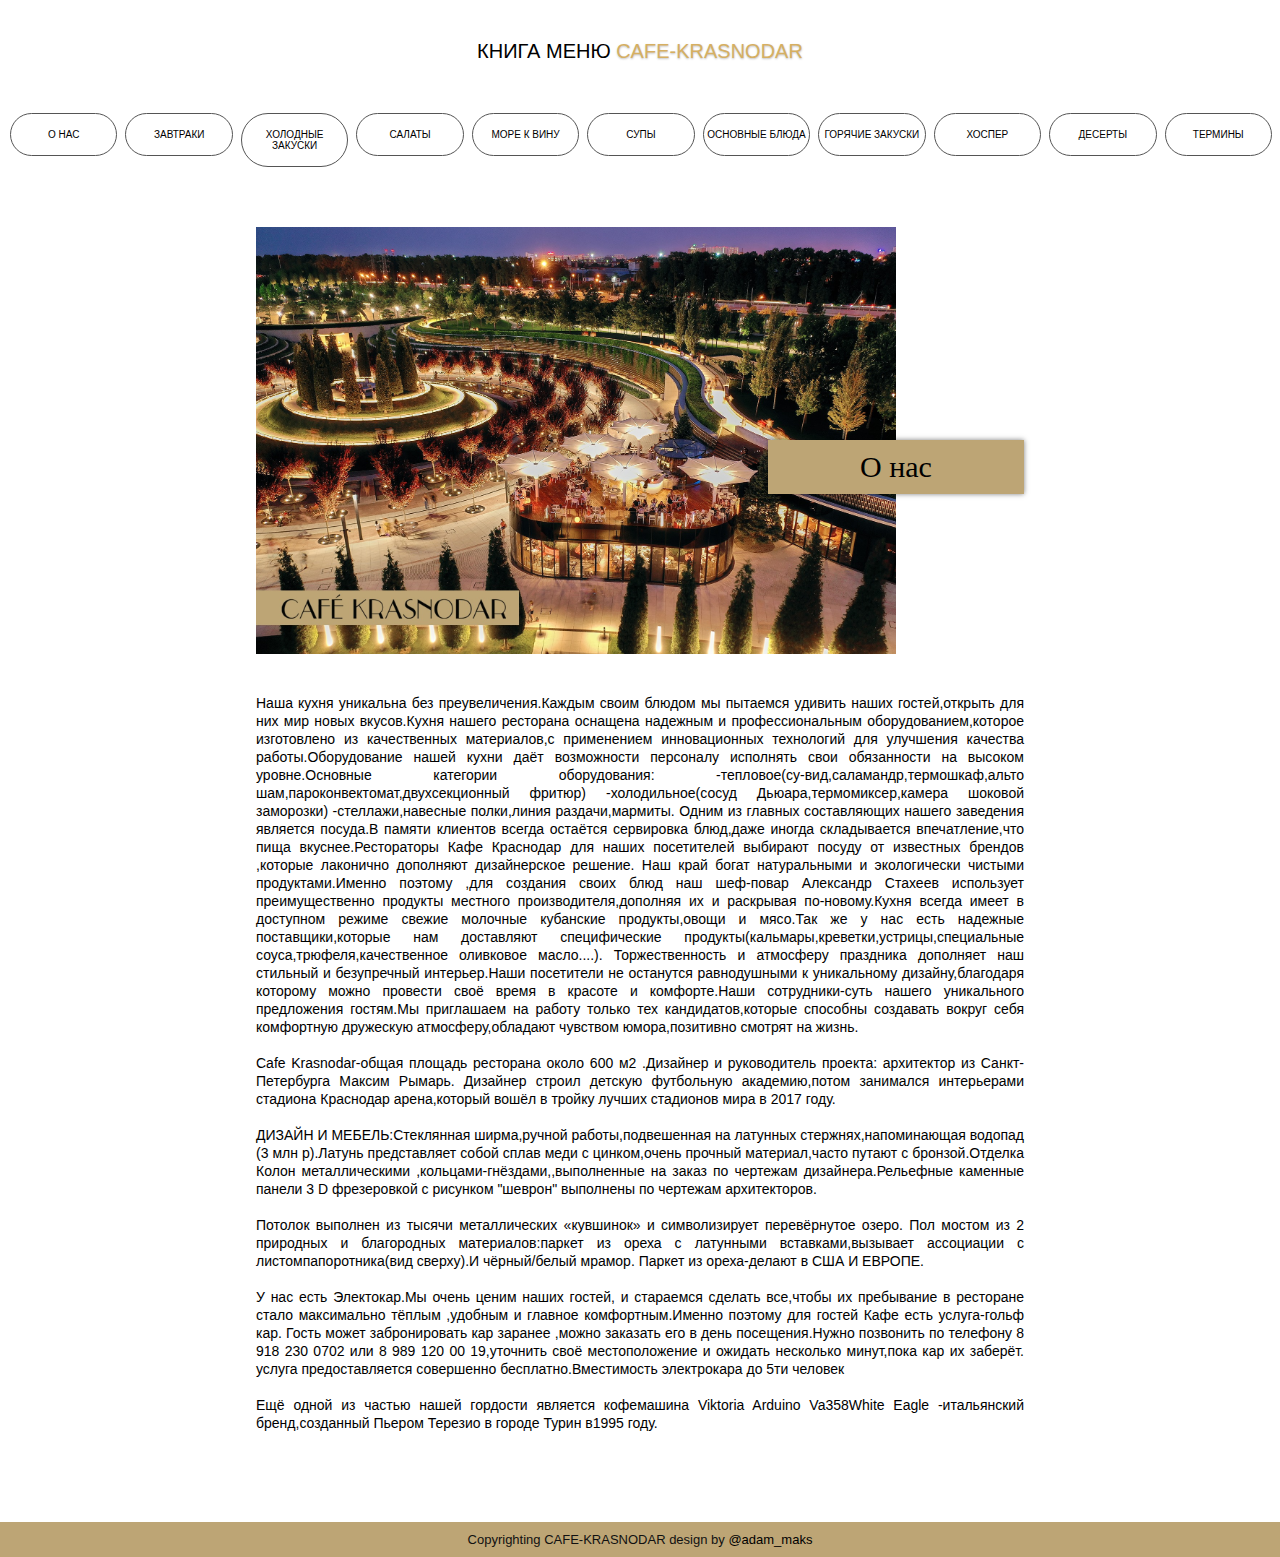
==== commit 410ebe72: "Add files via upload" ====
--- a/index.html
+++ b/index.html
@@ -28,7 +28,18 @@
 	<div class='about'>
 		<img src='./img/about.jpg'/>
 		<p class='about_name'>О нас</p>
-		<p class='about_text'>Наша кухня уникальна без преувеличения.Каждым своим блюдом мы пытаемся удивить наших гостей,открыть для них мир новых вкусов.Кухня нашего ресторана оснащена надежным и профессиональным оборудованием,которое изготовлено из качественных материалов,с применением инновационных технологий для улучшения качества работы.Оборудование нашей кухни даёт возможности персоналу исполнять свои обязанности на высоком уровне.Основные категории оборудования: -тепловое(су-вид,саламандр,термошкаф,альто шам,пароконвектомат,двухсекционный фритюр) -холодильное(сосуд Дьюара,термомиксер,камера шоковой заморозки) -стеллажи,навесные полки,линия раздачи,мармиты. Одним из главных составляющих нашего заведения является посуда.В памяти клиентов всегда остаётся сервировка блюд,даже иногда складывается впечатление,что пища вкуснее.Рестораторы Кафе Краснодар для наших посетителей выбирают посуду от известных брендов ,которые лаконично дополняют дизайнерское решение. Наш край богат натуральными и экологически чистыми продуктами.Именно поэтому ,для создания своих блюд наш шеф-повар Александр Стахеев использует преимущественно продукты местного производителя,дополняя их и раскрывая по-новому.Кухня всегда имеет в доступном режиме свежие молочные кубанские продукты,овощи и мясо.Так же у нас есть надежные поставщики,которые нам доставляют специфические продукты(кальмары,креветки,устрицы,специальные соуса,трюфеля,качественное оливковое масло....). Торжественность и атмосферу праздника дополняет наш стильный и безупречный интерьер.Наши посетители не останутся равнодушными к уникальному дизайну,благодаря которому можно провести своё время в красоте и комфорте.Наши сотрудники-суть нашего уникального предложения гостям.Мы приглашаем на работу только тех кандидатов,которые способны создавать вокруг себя комфортную дружескую атмосферу,обладают чувством юмора,позитивно смотрят на жизнь.</p>
+		<p class='about_text'>Наша кухня уникальна без преувеличения.Каждым своим блюдом мы пытаемся удивить наших гостей,открыть для них мир новых вкусов.Кухня нашего ресторана оснащена надежным и профессиональным оборудованием,которое изготовлено из качественных материалов,с применением инновационных технологий для улучшения качества работы.Оборудование нашей кухни даёт возможности персоналу исполнять свои обязанности на высоком уровне.Основные категории оборудования: -тепловое(су-вид,саламандр,термошкаф,альто шам,пароконвектомат,двухсекционный фритюр) -холодильное(сосуд Дьюара,термомиксер,камера шоковой заморозки) -стеллажи,навесные полки,линия раздачи,мармиты. Одним из главных составляющих нашего заведения является посуда.В памяти клиентов всегда остаётся сервировка блюд,даже иногда складывается впечатление,что пища вкуснее.Рестораторы Кафе Краснодар для наших посетителей выбирают посуду от известных брендов ,которые лаконично дополняют дизайнерское решение. Наш край богат натуральными и экологически чистыми продуктами.Именно поэтому ,для создания своих блюд наш шеф-повар Александр Стахеев использует преимущественно продукты местного производителя,дополняя их и раскрывая по-новому.Кухня всегда имеет в доступном режиме свежие молочные кубанские продукты,овощи и мясо.Так же у нас есть надежные поставщики,которые нам доставляют специфические продукты(кальмары,креветки,устрицы,специальные соуса,трюфеля,качественное оливковое масло....). Торжественность и атмосферу праздника дополняет наш стильный и безупречный интерьер.Наши посетители не останутся равнодушными к уникальному дизайну,благодаря которому можно провести своё время в красоте и комфорте.Наши сотрудники-суть нашего уникального предложения гостям.Мы приглашаем на работу только тех кандидатов,которые способны создавать вокруг себя комфортную дружескую атмосферу,обладают чувством юмора,позитивно смотрят на жизнь.
+			<br/><br/>
+		Cafe Krasnodar-общая площадь ресторана около 600 м2 .Дизайнер и руководитель проекта: архитектор из Санкт-Петербурга Максим Рымарь.                                      Дизайнер строил детскую футбольную академию,потом занимался интерьерами стадиона Краснодар арена,который вошёл в тройку лучших стадионов мира в 2017 году.
+		<br/><br/>
+		ДИЗАЙН И МЕБЕЛЬ:Стеклянная ширма,ручной работы,подвешенная на латунных стержнях,напоминающая водопад (3 млн р).Латунь представляет собой сплав меди с цинком,очень прочный материал,часто путают с бронзой.Отделка Колон металлическими ,кольцами-гнёздами,,выполненные на заказ по чертежам дизайнера.Рельефные каменные панели 3 D фрезеровкой с рисунком "шеврон" выполнены по чертежам архитекторов.
+		<br/><br/>
+		Потолок выполнен из тысячи металлических «кувшинок» и символизирует перевёрнутое озеро.                Пол мостом из 2 природных и благородных материалов:паркет из ореха с латунными вставками,вызывает ассоциации с листомпапоротника(вид сверху).И чёрный/белый мрамор. Паркет из ореха-делают в США И ЕВРОПЕ.
+		<br/><br/>
+		У нас есть Электокар.Мы очень ценим наших гостей, и стараемся сделать все,чтобы их пребывание в ресторане стало максимально тёплым ,удобным и главное комфортным.Именно поэтому для гостей Кафе есть услуга-гольф кар. Гость может забронировать кар заранее ,можно заказать его в день посещения.Нужно позвонить по телефону 8 918 230 0702 или 8 989 120 00 19,уточнить своё местоположение и ожидать несколько минут,пока кар их заберёт. услуга предоставляется совершенно бесплатно.Вместимость электрокара до 5ти человек
+		<br/><br/>
+		Ещё одной из частью нашей гордости является кофемашина Viktoria Arduino Va358White Eagle -итальянский бренд,созданный Пьером Терезио в городе Турин в1995 году.
+		</p>
 	</div>
 	<footer>
 		Copyrighting CAFE-KRASNODAR design by <a href='http://instagram.com/adam_maks'>@adam_maks</a>
--- a/css/style.css
+++ b/css/style.css
@@ -204,8 +204,11 @@
 @media screen and (max-width:700px){
 	.dishes{
 	background: #fff;
-	width: 90%;
+	min-width: 90%;
+	border: 4px double #555;
+	border-radius: 50px;
 	margin: 50px auto;
+	padding: 50px 0px;
 	text-align: center;
 	font-family: arial;
 	display: grid;
@@ -230,8 +233,8 @@
 	grid-row-end: 1;
 }
 .img_dishes img{
-	width: 70%;
-	border-radius: 100%;
+	width: 80%;
+	border-radius: 50px;
 }
 .description_dishes{
 	margin: auto 0px;
